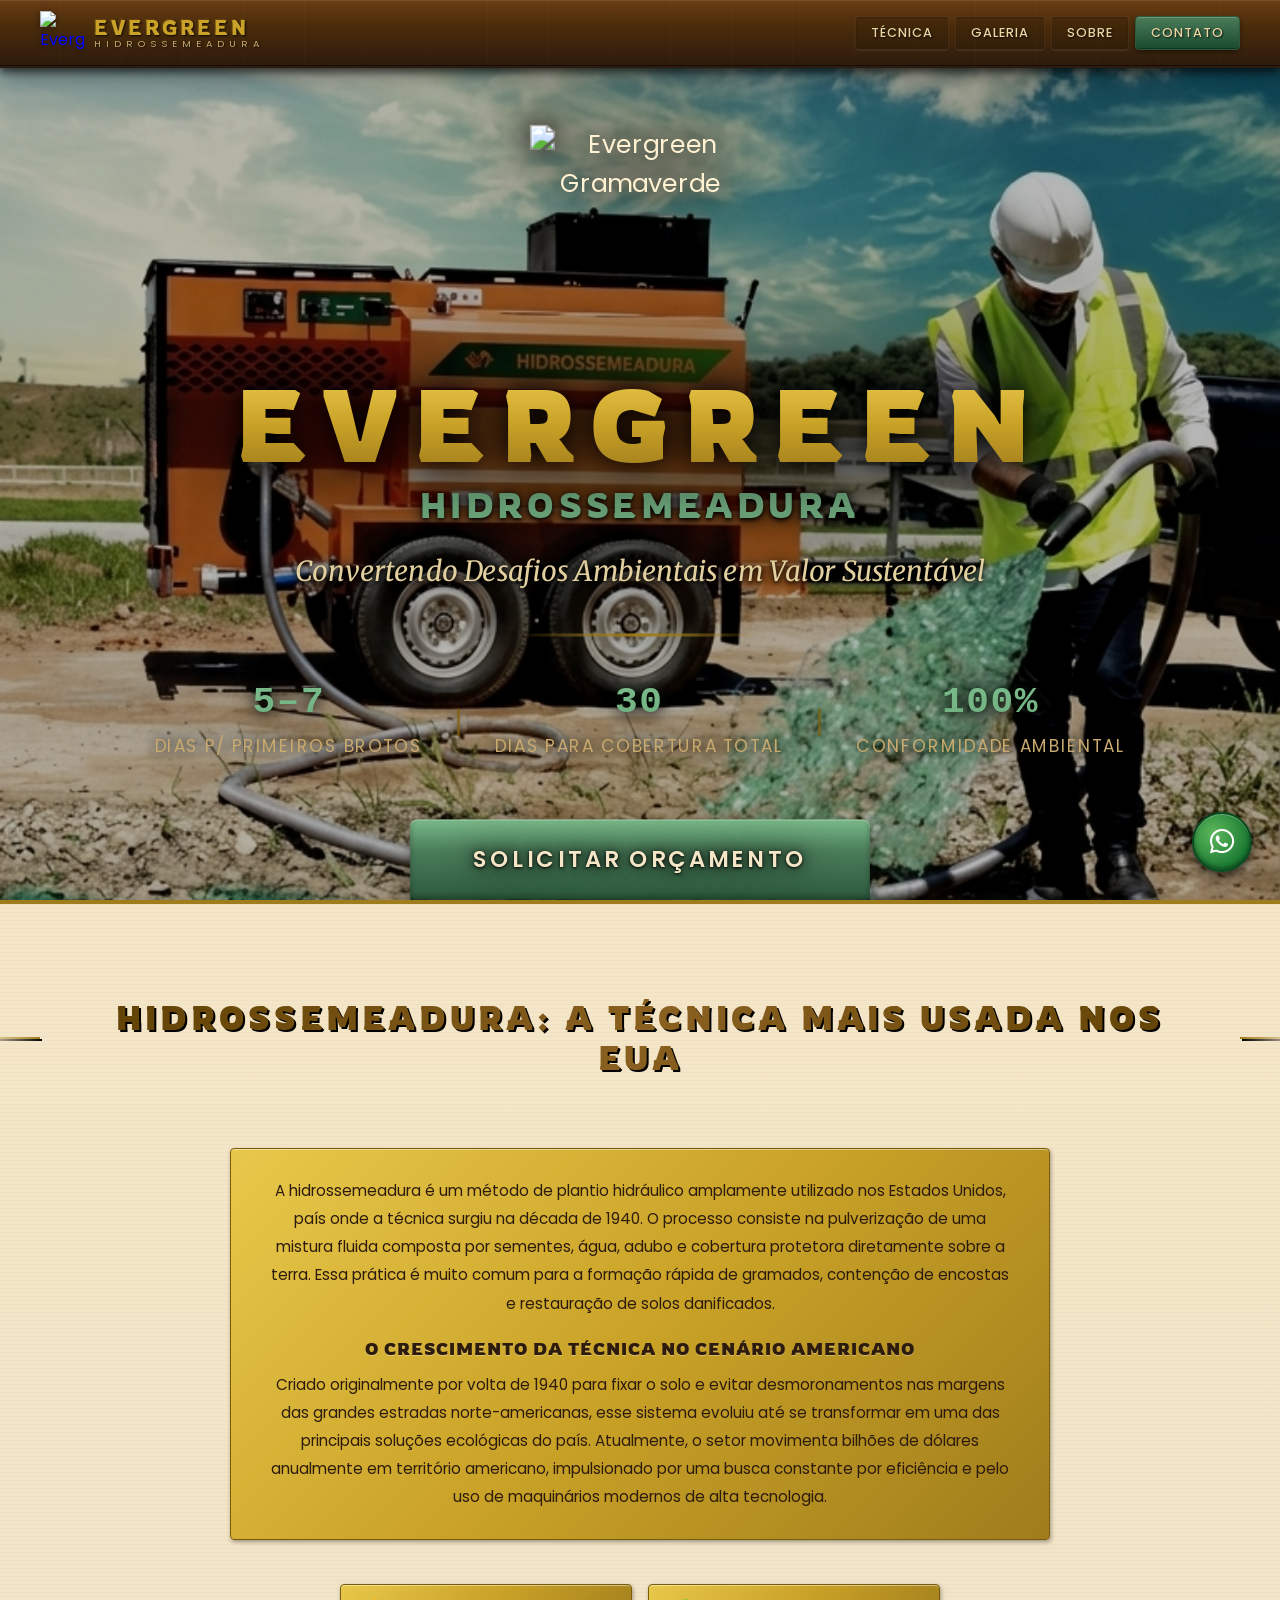
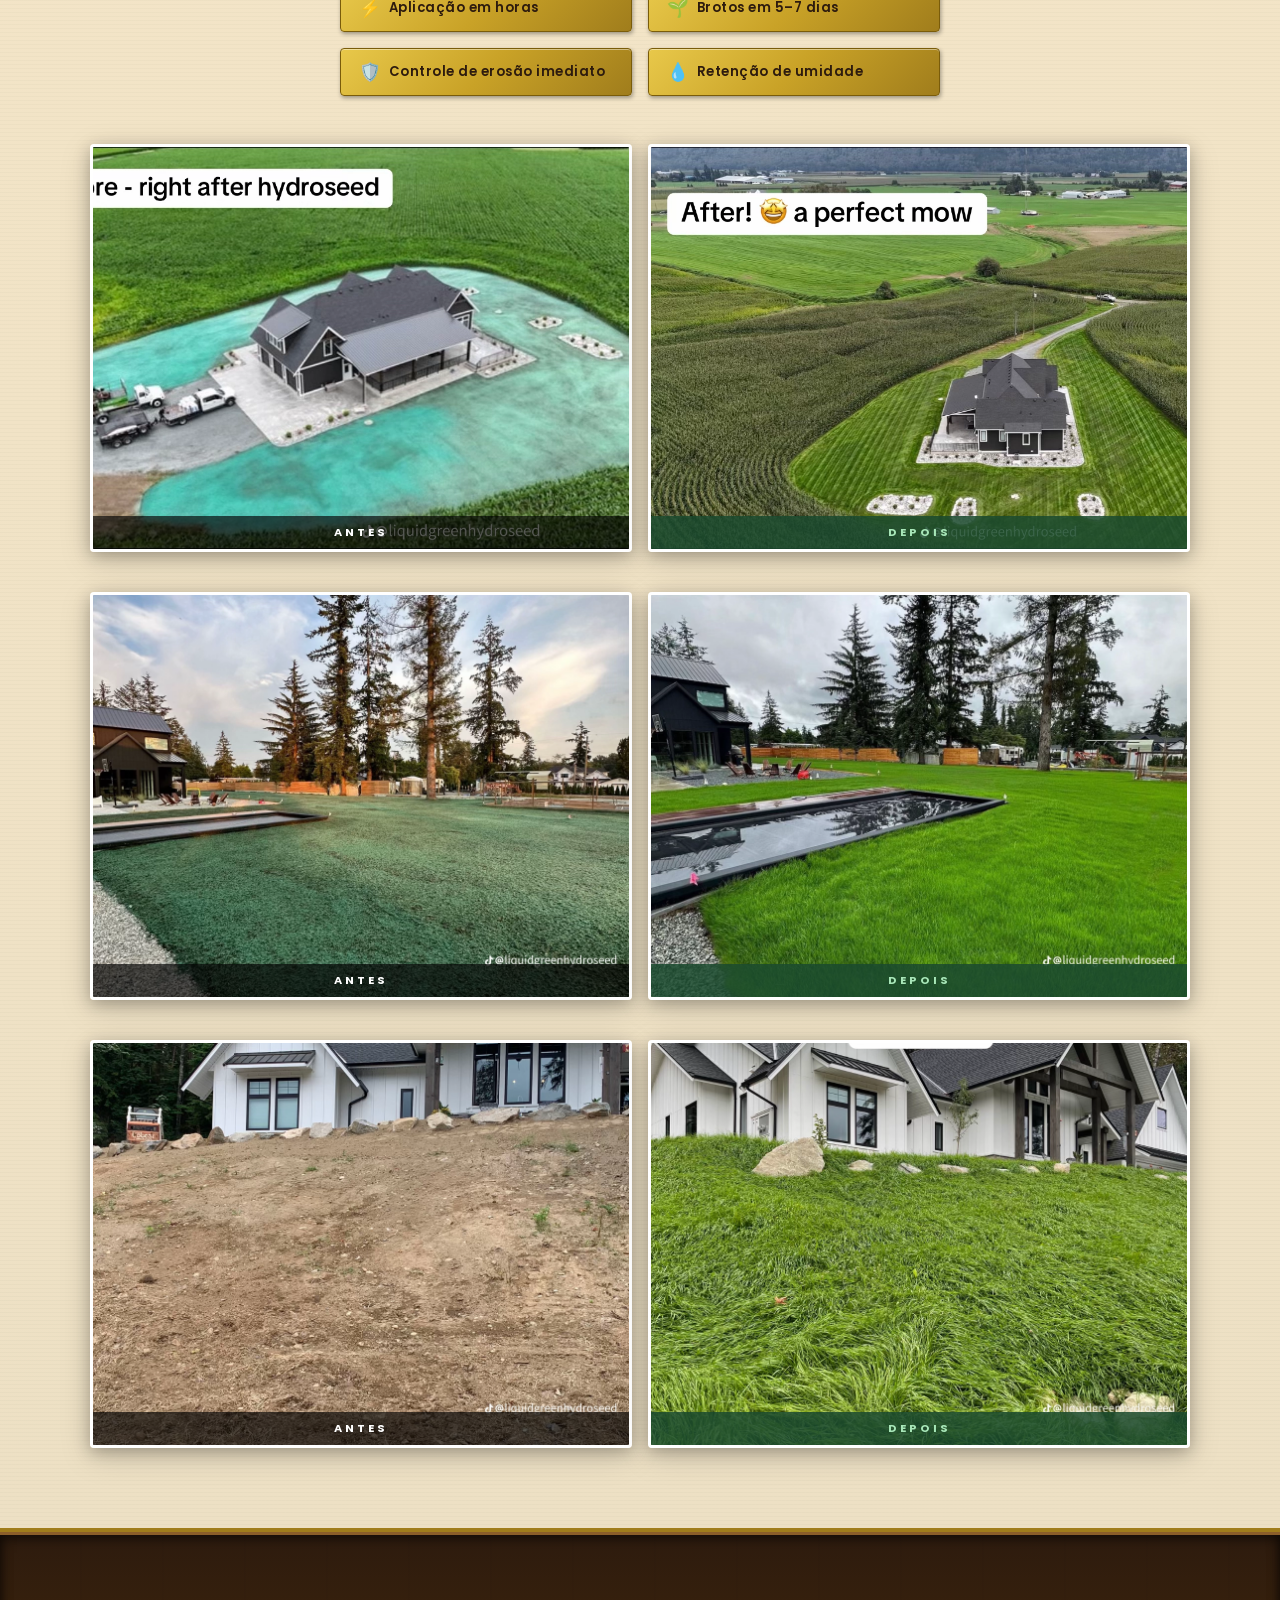
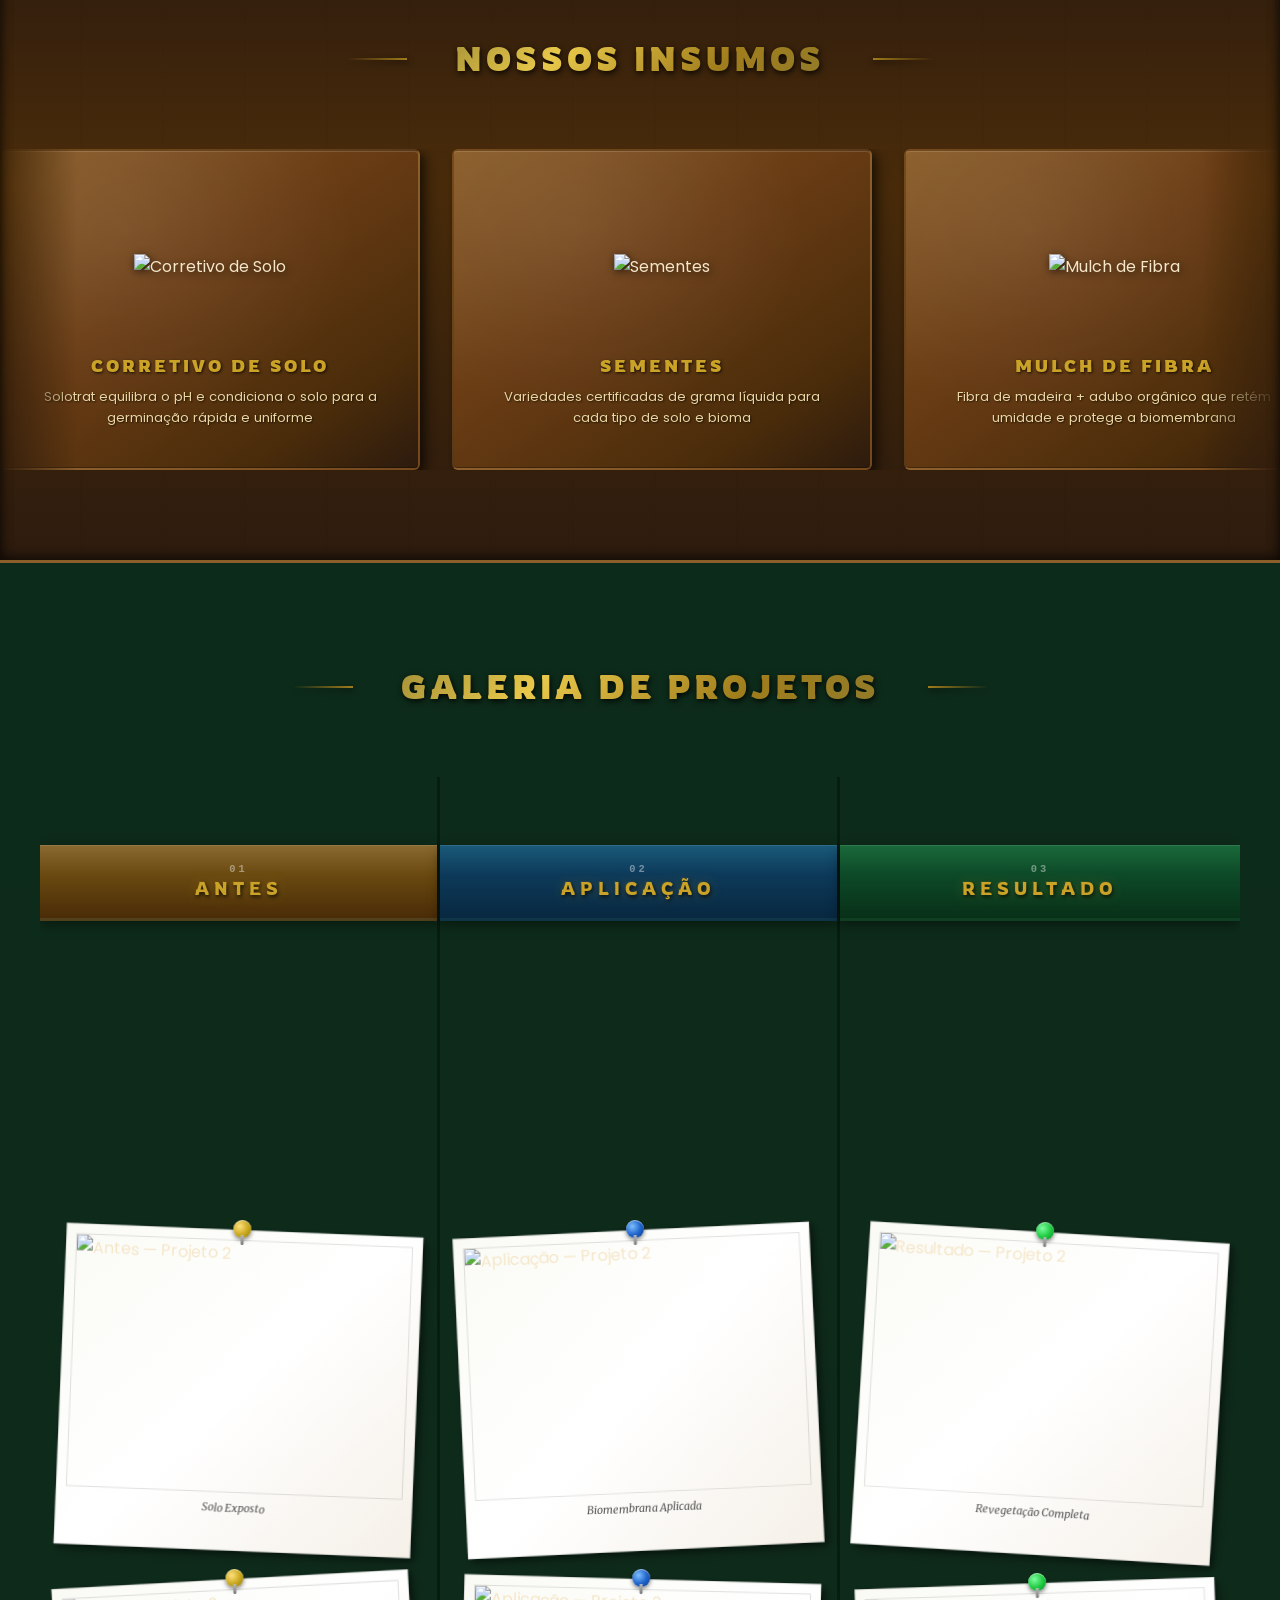
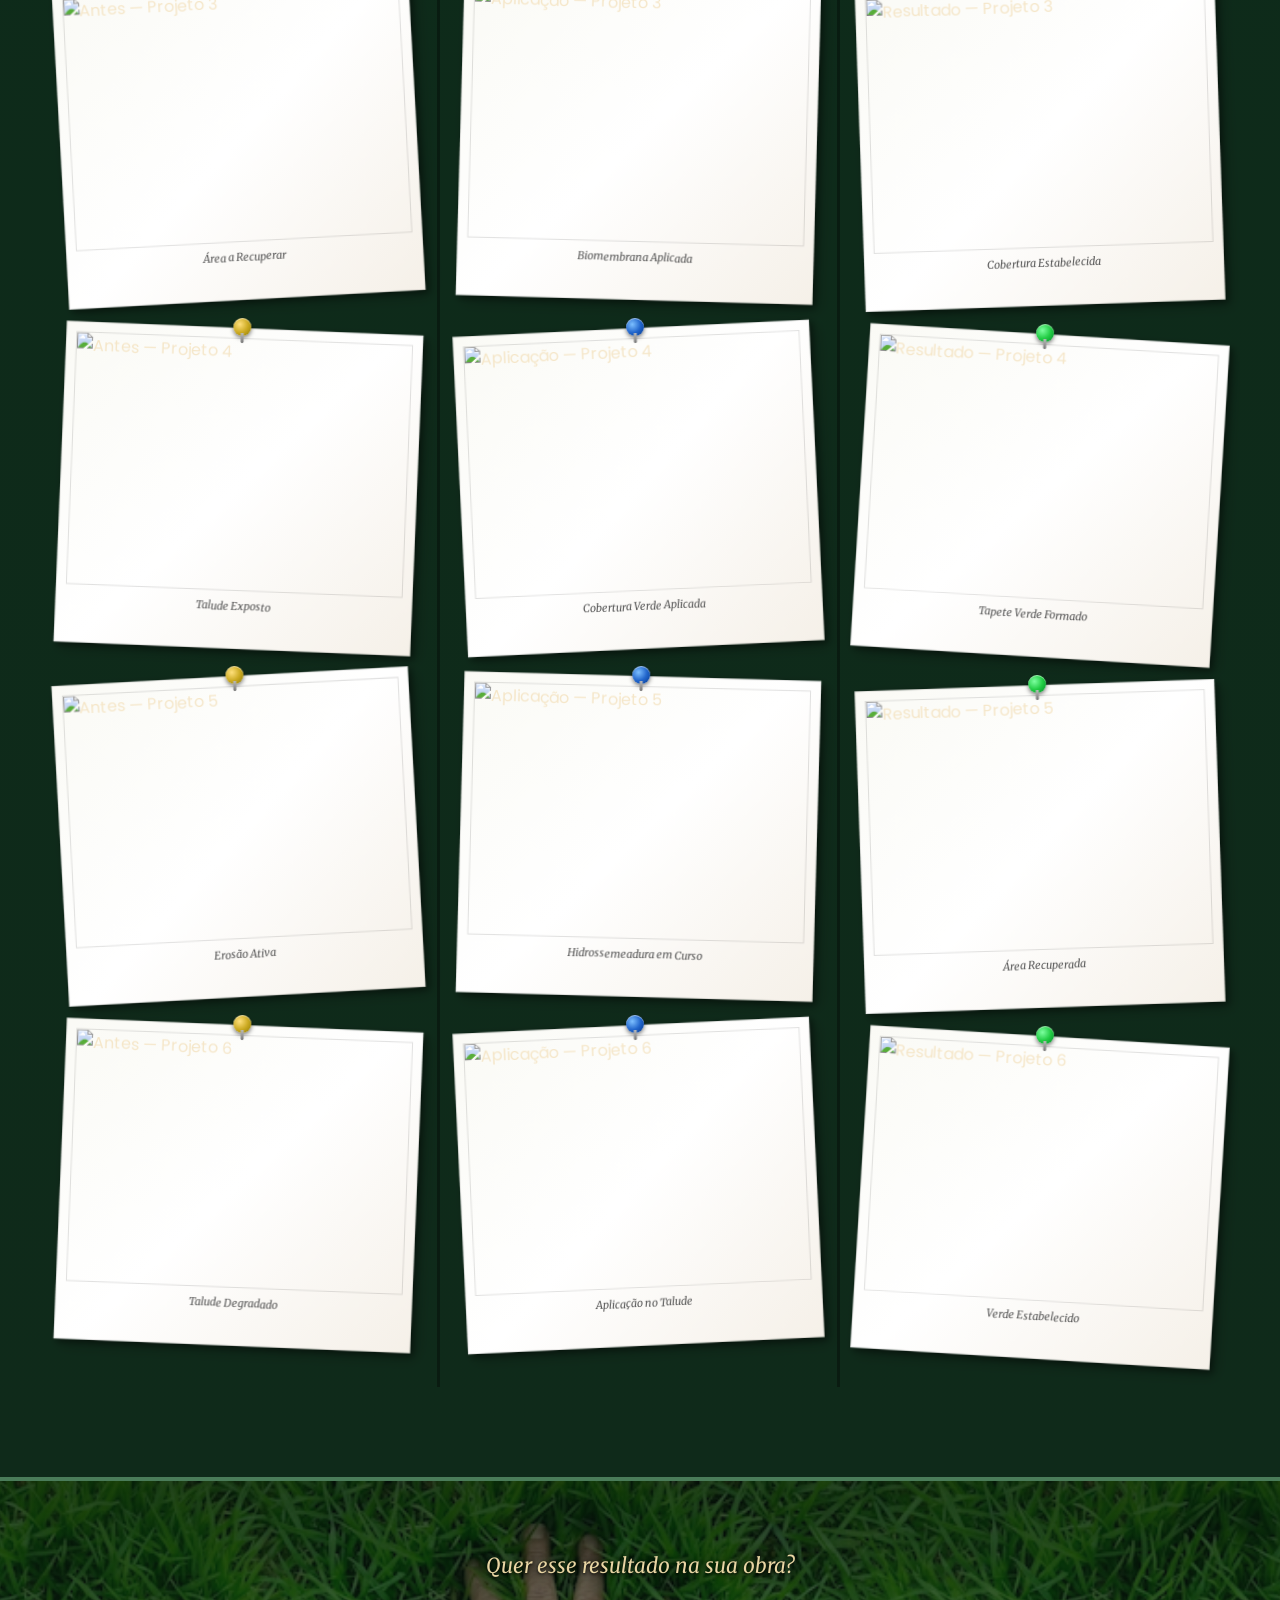
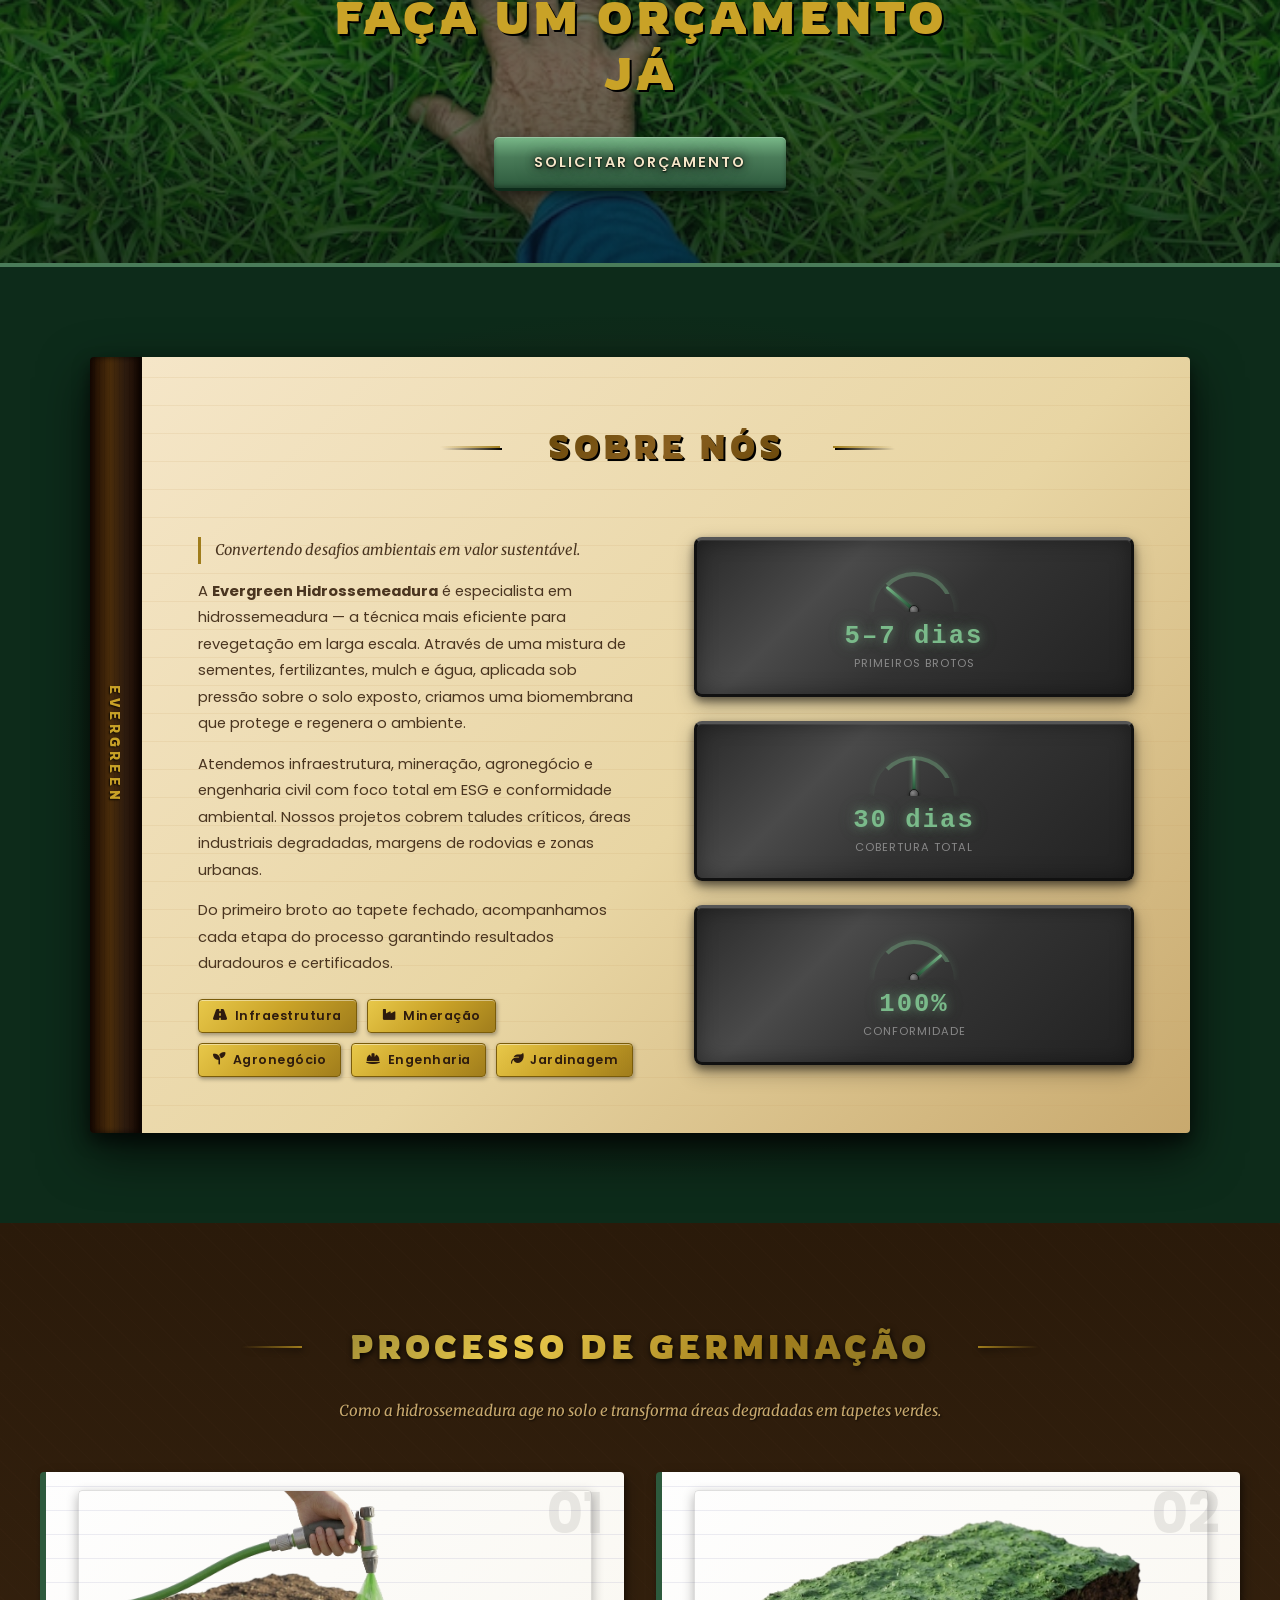
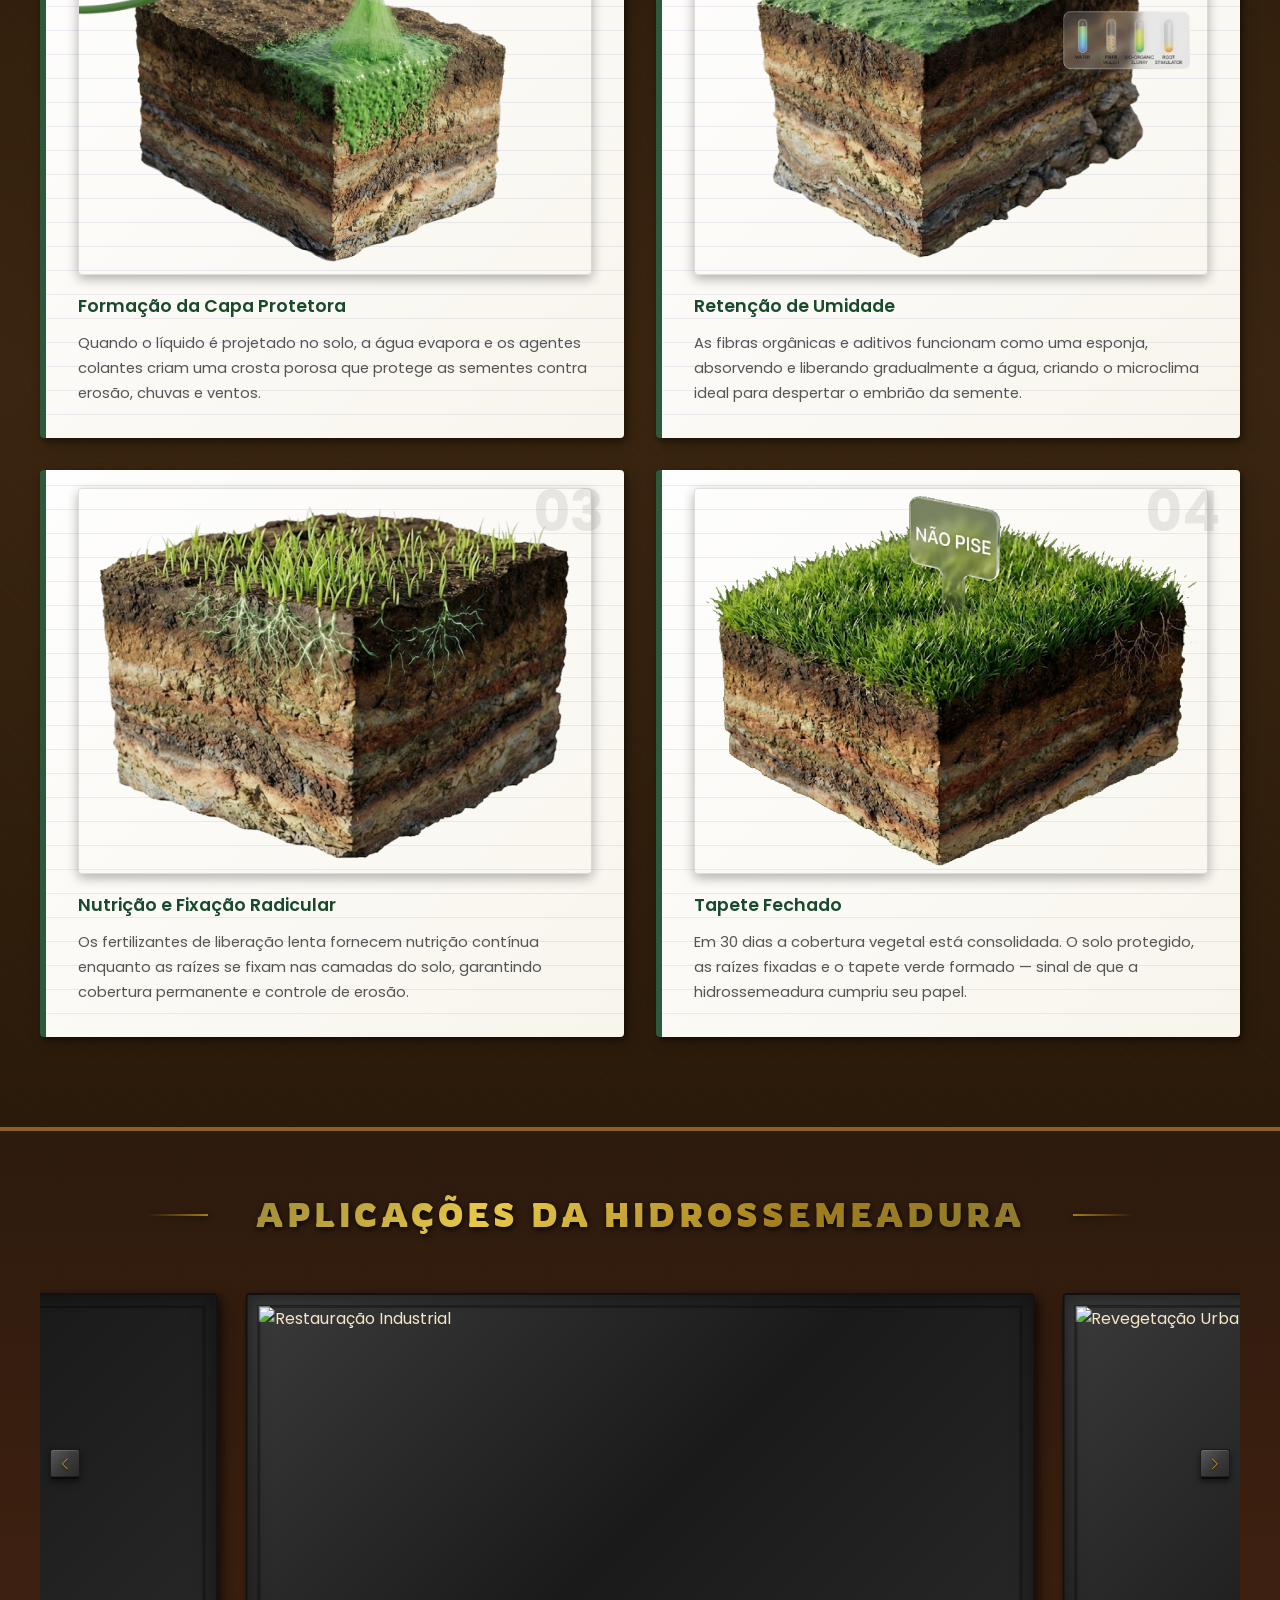
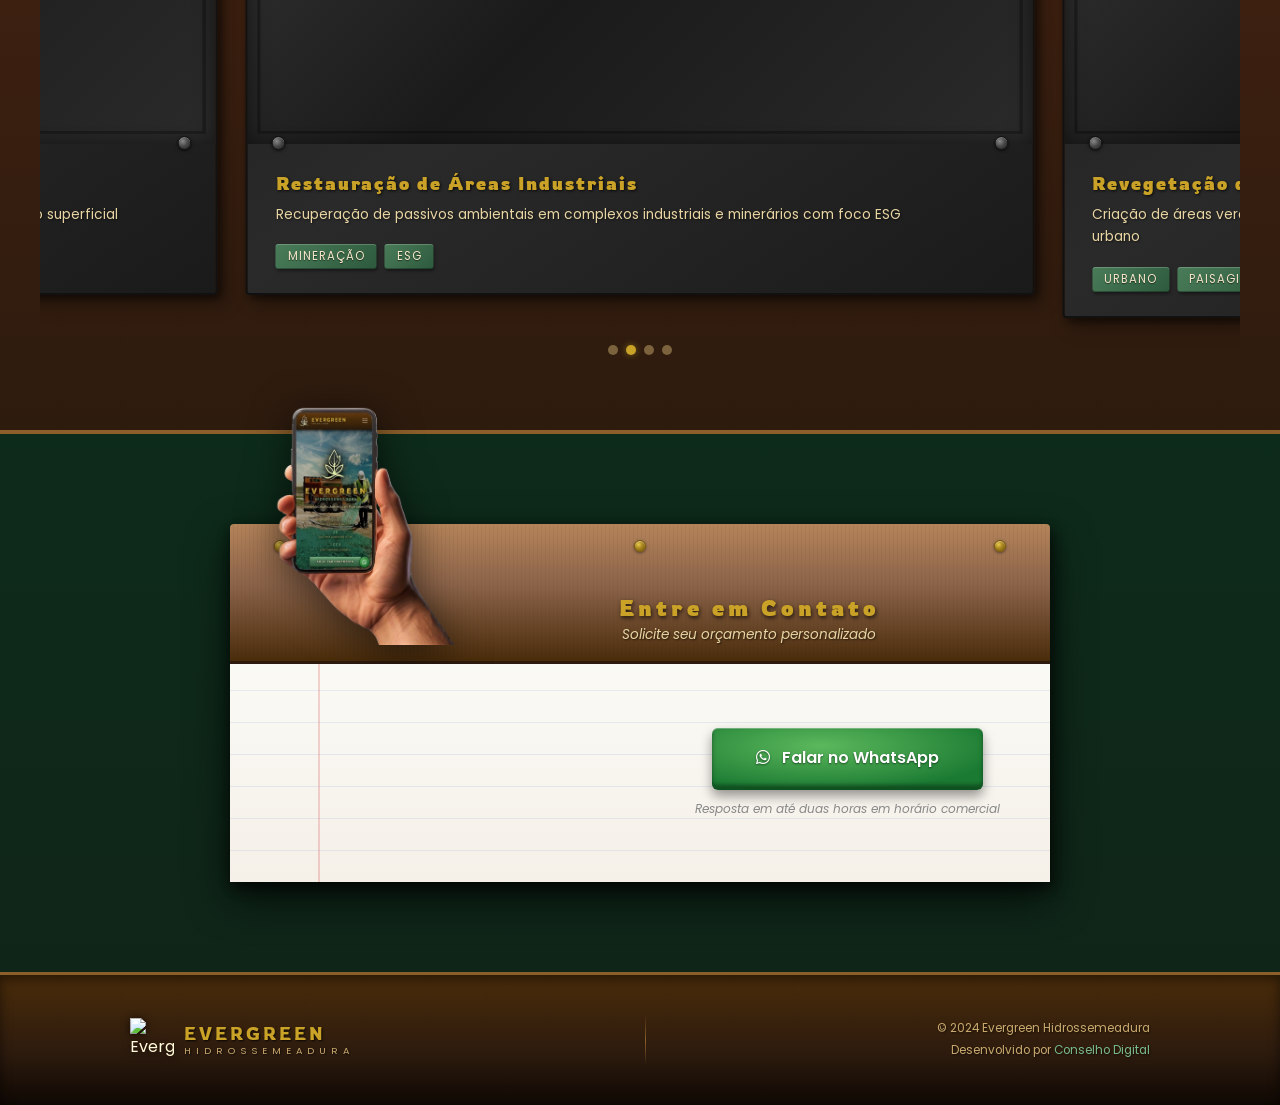
==== index.html @ 3b4d2234 "Improve SEO: H1 keyword, headings, expanded schema and FAQ - Add sr-only keyword phrase to H1 (was j" ====
<!DOCTYPE html>
<html lang="pt-BR">
<head>
  <meta charset="UTF-8">
  <meta name="viewport" content="width=device-width, initial-scale=1.0">
  <title>Hidrossemeadura e Plantio de Grama em Campinas SP | Evergreen Gramaverde</title>
  <meta name="description" content="Empresa especializada em hidrossemeadura, plantio e venda de grama em Campinas-SP. Atendemos obras civis, taludes, mineração e agronegócio. Solicite orçamento!">
  <meta name="robots" content="index, follow">
  <meta name="keywords" content="hidrossemeadura Campinas, plantio de grama Campinas, venda de grama Campinas, instalação de grama SP, gramado Campinas, revegetação talude, controle erosão, Evergreen Gramaverde">
  <meta name="author" content="Evergreen Gramaverde">
  <meta name="geo.region" content="BR-SP">
  <meta name="geo.placename" content="Campinas, São Paulo, Brasil">

  <!-- Open Graph -->
  <meta property="og:type" content="website">
  <meta property="og:locale" content="pt_BR">
  <meta property="og:site_name" content="Evergreen Gramaverde">
  <meta property="og:title" content="Hidrossemeadura e Plantio de Grama em Campinas SP | Evergreen Gramaverde">
  <meta property="og:description" content="Empresa especializada em hidrossemeadura, plantio e venda de grama em Campinas-SP. Atendemos obras civis, taludes, mineração e agronegócio. Solicite orçamento!">
  <meta property="og:image" content="img/contato.jpg">

  <!-- Twitter Card -->
  <meta name="twitter:card" content="summary_large_image">
  <meta name="twitter:title" content="Hidrossemeadura e Plantio de Grama em Campinas SP | Evergreen Gramaverde">
  <meta name="twitter:description" content="Empresa especializada em hidrossemeadura, plantio e venda de grama em Campinas-SP. Atendemos obras civis, taludes, mineração e agronegócio.">
  <meta name="twitter:image" content="img/contato.jpg">

  <!-- Google Fonts -->
  <link rel="preconnect" href="https://fonts.googleapis.com">
  <link rel="preconnect" href="https://fonts.gstatic.com" crossorigin>
  <link href="https://fonts.googleapis.com/css2?family=Poppins:wght@300;400;500;600;700&family=Rowdies:wght@300;400;700&family=Merriweather:ital,wght@0,400;0,700;1,400&display=swap" rel="stylesheet">

  <!-- Swiper -->
  <link rel="stylesheet" href="https://cdn.jsdelivr.net/npm/swiper@10/swiper-bundle.min.css">

  <!-- Font Awesome -->
  <link rel="stylesheet" href="https://cdnjs.cloudflare.com/ajax/libs/font-awesome/6.5.0/css/all.min.css">

  <link rel="icon" href="https://hermespot-evergreen.ukpg18.easypanel.host/wp-content/uploads/2026/05/favicon-1.png">
  <link rel="stylesheet" href="css/style.css">

  <!-- JSON-LD Schema -->
  <script type="application/ld+json">
  {
    "@context": "https://schema.org",
    "@graph": [
      {
        "@type": "WebSite",
        "@id": "https://evergreengrama.com.br/#website",
        "url": "https://evergreengrama.com.br",
        "name": "Evergreen Gramaverde",
        "description": "Hidrossemeadura, plantio e venda de grama em Campinas-SP e região.",
        "inLanguage": "pt-BR",
        "publisher": { "@id": "#evergreen-gramaverde" }
      },
      {
        "@type": ["LocalBusiness", "LandscapingBusiness"],
        "@id": "#evergreen-gramaverde",
        "name": "Evergreen Gramaverde",
        "description": "Empresa especializada em hidrossemeadura, plantio e venda de grama em Campinas-SP e região. Atendemos obras civis, taludes, mineração e agronegócio.",
        "telephone": "+55-19-98945-5715",
        "email": "contato@evergreengrama.com.br",
        "url": "https://evergreengrama.com.br",
        "image": "https://evergreengrama.com.br/img/contato.jpg",
        "logo": "https://evergreengrama.com.br/img/logo.png",
        "address": {
          "@type": "PostalAddress",
          "addressLocality": "Campinas",
          "addressRegion": "SP",
          "addressCountry": "BR"
        },
        "geo": {
          "@type": "GeoCoordinates",
          "latitude": -22.9056,
          "longitude": -47.0608
        },
        "areaServed": [
          { "@type": "City", "name": "Campinas" },
          { "@type": "City", "name": "Jundiaí" },
          { "@type": "City", "name": "Sorocaba" },
          { "@type": "City", "name": "Piracicaba" },
          { "@type": "City", "name": "Ribeirão Preto" },
          { "@type": "City", "name": "Limeira" },
          { "@type": "City", "name": "Americana" },
          { "@type": "City", "name": "Indaiatuba" },
          { "@type": "City", "name": "Valinhos" },
          { "@type": "City", "name": "Vinhedo" },
          { "@type": "State", "name": "São Paulo" }
        ],
        "priceRange": "$$",
        "openingHoursSpecification": [
          {
            "@type": "OpeningHoursSpecification",
            "dayOfWeek": ["Monday","Tuesday","Wednesday","Thursday","Friday"],
            "opens": "08:00",
            "closes": "18:00"
          },
          {
            "@type": "OpeningHoursSpecification",
            "dayOfWeek": "Saturday",
            "opens": "08:00",
            "closes": "12:00"
          }
        ],
        "contactPoint": {
          "@type": "ContactPoint",
          "telephone": "+55-19-98945-5715",
          "contactType": "customer service",
          "availableLanguage": "Portuguese",
          "contactOption": "TollFree"
        },
        "sameAs": [
          "https://wa.me/5519989455715"
        ],
        "hasOfferCatalog": {
          "@type": "OfferCatalog",
          "name": "Serviços de Revegetação e Gramado",
          "itemListElement": [
            { "@type": "Offer", "itemOffered": { "@type": "Service", "name": "Hidrossemeadura", "description": "Aplicação hidráulica de sementes, fertilizante e mulch para revegetação rápida de grandes áreas." } },
            { "@type": "Offer", "itemOffered": { "@type": "Service", "name": "Hidrossemeadura em Taludes", "description": "Estabilização e revegetação de taludes rodoviários, ferroviários e de mineração." } },
            { "@type": "Offer", "itemOffered": { "@type": "Service", "name": "Controle de Erosão", "description": "Proteção do solo contra erosão por chuva e vento com cobertura vegetal uniforme." } },
            { "@type": "Offer", "itemOffered": { "@type": "Service", "name": "Plantio de Grama em Placas", "description": "Instalação de grama em placas para jardins residenciais, comerciais e campos esportivos." } },
            { "@type": "Offer", "itemOffered": { "@type": "Service", "name": "Venda de Grama", "description": "Fornecimento de grama esmeralda, bermuda, batatais e outras espécies." } },
            { "@type": "Offer", "itemOffered": { "@type": "Service", "name": "Revegetação de Áreas Industriais", "description": "Restauração de áreas degradadas por atividades industriais e mineração." } },
            { "@type": "Offer", "itemOffered": { "@type": "Service", "name": "Revegetação de Zonas Urbanas", "description": "Implantação de gramados e áreas verdes em parques, praças e espaços públicos." } }
          ]
        }
      },
      {
        "@type": "FAQPage",
        "mainEntity": [
          {
            "@type": "Question",
            "name": "O que é hidrossemeadura?",
            "acceptedAnswer": {
              "@type": "Answer",
              "text": "Hidrossemeadura é uma técnica de revegetação hidráulica que projeta sobre o solo uma mistura fluida de sementes, água, fertilizante, mulch de fibra e fixador. É ideal para taludes, áreas degradadas e controle de erosão, garantindo cobertura uniforme em terrenos de difícil acesso."
            }
          },
          {
            "@type": "Question",
            "name": "Quanto tempo leva para aparecerem os primeiros brotos após a hidrossemeadura?",
            "acceptedAnswer": {
              "@type": "Answer",
              "text": "Os primeiros brotos aparecem entre 5 e 7 dias após a aplicação. A cobertura completa do solo ocorre em torno de 30 dias, dependendo das condições climáticas, espécie de semente e irrigação."
            }
          },
          {
            "@type": "Question",
            "name": "A hidrossemeadura funciona em taludes e encostas íngremes?",
            "acceptedAnswer": {
              "@type": "Answer",
              "text": "Sim. A hidrossemeadura em taludes é uma das aplicações mais comuns e eficientes da técnica. O fixador presente na mistura adere ao solo inclinado, criando uma camada protetora que previne erosão e deslizamentos enquanto a vegetação se desenvolve."
            }
          },
          {
            "@type": "Question",
            "name": "A hidrossemeadura serve para controle de erosão?",
            "acceptedAnswer": {
              "@type": "Answer",
              "text": "Sim. A cobertura vegetal criada pela hidrossemeadura protege o solo da ação erosiva da chuva e do vento imediatamente após a aplicação, pois o mulch de fibra forma uma capa protetora antes mesmo da germinação das sementes."
            }
          },
          {
            "@type": "Question",
            "name": "Quais tipos de obras podem usar hidrossemeadura?",
            "acceptedAnswer": {
              "@type": "Answer",
              "text": "A hidrossemeadura é indicada para obras civis (rodovias, ferrovias, loteamentos), mineração, áreas industriais, agronegócio, revegetação urbana, jardins de grandes extensões e quaisquer terrenos que necessitem de cobertura vegetal rápida e eficiente."
            }
          },
          {
            "@type": "Question",
            "name": "Quais regiões a Evergreen Gramaverde atende?",
            "acceptedAnswer": {
              "@type": "Answer",
              "text": "Atendemos Campinas e toda a região metropolitana, incluindo Jundiaí, Sorocaba, Piracicaba, Ribeirão Preto, Limeira, Americana, Indaiatuba, Valinhos, Vinhedo e demais municípios do interior de São Paulo."
            }
          },
          {
            "@type": "Question",
            "name": "A Evergreen Gramaverde também vende e instala grama em placas?",
            "acceptedAnswer": {
              "@type": "Answer",
              "text": "Sim! Além da hidrossemeadura, realizamos fornecimento e instalação de grama em placas (esmeralda, bermuda, batatais e outras espécies) para jardins residenciais, comerciais, campos esportivos e condomínios."
            }
          },
          {
            "@type": "Question",
            "name": "Como solicitar um orçamento de hidrossemeadura em Campinas?",
            "acceptedAnswer": {
              "@type": "Answer",
              "text": "Entre em contato pelo WhatsApp (19) 98945-5715 ou pelo formulário do site. Nossa equipe analisa a área, o tipo de solo e as espécies mais adequadas para apresentar uma proposta personalizada sem compromisso."
            }
          }
        ]
      }
    ]
  }
  </script>
</head>
<body>

  <!-- ========== WHATSAPP FLOAT ========== -->
  <a href="https://wa.me/5519989455715" class="whatsapp-float" target="_blank" rel="noopener" aria-label="Contato via WhatsApp">
    <i class="fab fa-whatsapp"></i>
  </a>

  <!-- ========== NAVBAR ========== -->
  <nav class="navbar" role="navigation" aria-label="Menu principal">
    <div class="nav-container">
      <a href="#inicio" class="nav-logo">
        <img src="img/logo.png" alt="Evergreen Gramaverde" class="nav-logo-img">
        <div class="logo-text-wrap">
          <span class="logo-main">EVERGREEN</span>
          <span class="logo-sub">HIDROSSEMEADURA</span>
        </div>
      </a>

      <ul class="nav-menu" role="list">
        <li><a href="#antes-depois" class="nav-link">Técnica</a></li>
        <li><a href="#galeria"      class="nav-link">Galeria</a></li>
        <li><a href="#sobre"        class="nav-link">Sobre</a></li>
        <li><a href="#contato"      class="nav-link nav-cta">Contato</a></li>
      </ul>

      <button class="nav-burger" aria-label="Abrir menu" aria-expanded="false">
        <span></span><span></span><span></span>
      </button>
    </div>
  </nav>

  <!-- ========== HERO ========== -->
  <section class="hero" id="inicio">

    <!-- Fundo -->
    <div class="hero-img-bg"></div>

    <div class="hero-content">
      <img
        src="img/logo.png"
        alt="Evergreen Gramaverde"
        class="hero-logo-img">
      <h1 class="hero-title">EVERGREEN<span class="sr-only"> – Hidrossemeadura e Plantio de Grama em Campinas SP</span></h1>
      <p class="hero-subtitle">HIDROSSEMEADURA</p>
      <p class="hero-tagline">Convertendo Desafios Ambientais em Valor Sustentável</p>
      <div class="hero-divider"></div>
      <div class="hero-stats-row">
        <div class="hero-stat">
          <span class="hero-stat-value">5–7</span>
          <span class="hero-stat-label">dias p/ primeiros brotos</span>
        </div>
        <div class="hero-stat-sep">|</div>
        <div class="hero-stat">
          <span class="hero-stat-value">30</span>
          <span class="hero-stat-label">dias para cobertura total</span>
        </div>
        <div class="hero-stat-sep">|</div>
        <div class="hero-stat">
          <span class="hero-stat-value">100%</span>
          <span class="hero-stat-label">conformidade ambiental</span>
        </div>
      </div>
      <a href="#contato" class="btn-primary">Solicitar Orçamento</a>
    </div>

  </section>

  <!-- ========== ANTES & DEPOIS ========== -->
  <section class="before-after-section" id="antes-depois">
    <div class="section-plaque light">
      <h2>Hidrossemeadura: A Técnica Mais Usada nos EUA</h2>
    </div>
    <div class="ba-intro-text">
      <p>A hidrossemeadura é um método de plantio hidráulico amplamente utilizado nos Estados Unidos, país onde a técnica surgiu na década de 1940. O processo consiste na pulverização de uma mistura fluida composta por sementes, água, adubo e cobertura protetora diretamente sobre a terra. Essa prática é muito comum para a formação rápida de gramados, contenção de encostas e restauração de solos danificados.</p>
      <h3>O Crescimento da Técnica no Cenário Americano</h3>
      <p>Criado originalmente por volta de 1940 para fixar o solo e evitar desmoronamentos nas margens das grandes estradas norte-americanas, esse sistema evoluiu até se transformar em uma das principais soluções ecológicas do país. Atualmente, o setor movimenta bilhões de dólares anualmente em território americano, impulsionado por uma busca constante por eficiência e pelo uso de maquinários modernos de alta tecnologia.</p>
    </div>

    <div class="ba-features">
      <div class="ba-feature"><span class="ba-icon">⚡</span><span>Aplicação em horas</span></div>
      <div class="ba-feature"><span class="ba-icon">🌱</span><span>Brotos em 5–7 dias</span></div>
      <div class="ba-feature"><span class="ba-icon">🛡️</span><span>Controle de erosão imediato</span></div>
      <div class="ba-feature"><span class="ba-icon">💧</span><span>Retenção de umidade</span></div>
    </div>

    <div class="ba-grid">

      <div class="ba-pair">
        <div class="ba-card">
          <img src="img/before-hydroseed.webp" alt="Antes da hidrossemeadura — solo exposto" loading="lazy">
          <div class="ba-label ba-label--before">ANTES</div>
        </div>
        <div class="ba-card">
          <img src="img/after-hydroseed.webp" alt="Depois da hidrossemeadura — tapete verde" loading="lazy">
          <div class="ba-label ba-label--after">DEPOIS</div>
        </div>
      </div>

      <div class="ba-pair">
        <div class="ba-card">
          <img src="img/before-hydroseed-2.webp" alt="Antes — área recém hidrossemeada" loading="lazy">
          <div class="ba-label ba-label--before">ANTES</div>
        </div>
        <div class="ba-card">
          <img src="img/after-hydroseed-2.webp" alt="Depois — gramado estabelecido" loading="lazy">
          <div class="ba-label ba-label--after">DEPOIS</div>
        </div>
      </div>

      <div class="ba-pair">
        <div class="ba-card">
          <img src="img/before-hydroseed-3.webp" alt="Antes — talude exposto" loading="lazy">
          <div class="ba-label ba-label--before">ANTES</div>
        </div>
        <div class="ba-card">
          <img src="img/after-hydroseed-3.webp" alt="Depois — controle de erosão com raízes profundas" loading="lazy">
          <div class="ba-label ba-label--after">DEPOIS</div>
        </div>
      </div>

    </div>
  </section>

  <!-- ========== PARCEIROS ========== -->
  <section class="partners-section" id="parceiros">
    <div class="wood-panel-inner">
      <div class="section-plaque">
        <h2>Nossos Insumos</h2>
      </div>

      <!-- ticker: conteúdo duplicado para loop contínuo sem pausa -->
      <div class="partners-ticker-wrap">
        <div class="partners-ticker">

          <div class="partner-card">
            <div class="partner-img-wrap"><img src="img/fertilizantes.png" alt="Corretivo de Solo" loading="lazy"></div>
            <h3>Corretivo de Solo</h3>
            <p>Solotrat equilibra o pH e condiciona o solo para a germinação rápida e uniforme</p>
          </div>

          <div class="partner-card">
            <div class="partner-img-wrap"><img src="img/sementes.png" alt="Sementes" loading="lazy"></div>
            <h3>Sementes</h3>
            <p>Variedades certificadas de grama líquida para cada tipo de solo e bioma</p>
          </div>

          <div class="partner-card">
            <div class="partner-img-wrap"><img src="img/mulches.png" alt="Mulch de Fibra" loading="lazy"></div>
            <h3>Mulch de Fibra</h3>
            <p>Fibra de madeira + adubo orgânico que retém umidade e protege a biomembrana</p>
          </div>

          <div class="partner-card">
            <div class="partner-img-wrap"><img src="img/fixadores.png" alt="Fixador" loading="lazy"></div>
            <h3>Fixador</h3>
            <p>Liga os componentes ao solo com resistência ao escoamento por chuvas e ventos</p>
          </div>

          <div class="partner-card">
            <div class="partner-img-wrap"><img src="img/fibra-de-madeira.png" alt="Adubo Orgânico" loading="lazy"></div>
            <h3>Adubo Orgânico</h3>
            <p>Nutrição natural de liberação lenta que sustenta o crescimento por semanas</p>
          </div>

          <!-- duplicatas para loop seamless -->
          <div class="partner-card" aria-hidden="true">
            <div class="partner-img-wrap"><img src="img/fertilizantes.png" alt="" loading="lazy"></div>
            <h3>Corretivo de Solo</h3>
            <p>Solotrat equilibra o pH e condiciona o solo para a germinação rápida e uniforme</p>
          </div>

          <div class="partner-card" aria-hidden="true">
            <div class="partner-img-wrap"><img src="img/sementes.png" alt="" loading="lazy"></div>
            <h3>Sementes</h3>
            <p>Variedades certificadas de grama líquida para cada tipo de solo e bioma</p>
          </div>

          <div class="partner-card" aria-hidden="true">
            <div class="partner-img-wrap"><img src="img/mulches.png" alt="" loading="lazy"></div>
            <h3>Mulch de Fibra</h3>
            <p>Fibra de madeira + adubo orgânico que retém umidade e protege a biomembrana</p>
          </div>

          <div class="partner-card" aria-hidden="true">
            <div class="partner-img-wrap"><img src="img/fixadores.png" alt="" loading="lazy"></div>
            <h3>Fixador</h3>
            <p>Liga os componentes ao solo com resistência ao escoamento por chuvas e ventos</p>
          </div>

          <div class="partner-card" aria-hidden="true">
            <div class="partner-img-wrap"><img src="img/fibra-de-madeira.png" alt="" loading="lazy"></div>
            <h3>Adubo Orgânico</h3>
            <p>Nutrição natural de liberação lenta que sustenta o crescimento por semanas</p>
          </div>

        </div>
      </div>
    </div>
  </section>

  <!-- ========== GALERIA ========== -->
  <section class="gallery-section" id="galeria">
    <div class="section-plaque">
      <h2>Galeria de Projetos</h2>
    </div>

    <div class="gallery-swipe-hint" aria-hidden="true">
      <span class="swipe-hint-icon">☞</span> Deslize para ver mais
    </div>

    <div class="gallery-scroll-wrap">
    <div class="gallery-corkboard">

      <!-- ── FASE 1: ANTES ── -->
      <div class="gallery-phase">
        <div class="phase-label phase-label--before">
          <span class="phase-num">01</span>
          <span class="phase-title">Antes</span>
        </div>
        <div class="phase-col">

          <div class="gallery-item">
            <div class="pushpin pin-yellow"></div>
            <div class="photo-frame">
              <img src="img/galeria-antes1.jpg" alt="Antes — Projeto 1" loading="lazy">
              <div class="photo-label">Área a Recuperar</div>
            </div>
          </div>

          <div class="gallery-item">
            <div class="pushpin pin-yellow"></div>
            <div class="photo-frame">
              <img src="img/galeria-antes2.jpg" alt="Antes — Projeto 2" loading="lazy">
              <div class="photo-label">Solo Exposto</div>
            </div>
          </div>

          <div class="gallery-item">
            <div class="pushpin pin-yellow"></div>
            <div class="photo-frame">
              <img src="img/galeria-antes3.jpg" alt="Antes — Projeto 3" loading="lazy">
              <div class="photo-label">Área a Recuperar</div>
            </div>
          </div>

          <div class="gallery-item">
            <div class="pushpin pin-yellow"></div>
            <div class="photo-frame">
              <img src="img/galeria-antes4.jpg" alt="Antes — Projeto 4" loading="lazy">
              <div class="photo-label">Talude Exposto</div>
            </div>
          </div>

          <div class="gallery-item">
            <div class="pushpin pin-yellow"></div>
            <div class="photo-frame">
              <img src="img/galeria-antes5.jpg" alt="Antes — Projeto 5" loading="lazy">
              <div class="photo-label">Erosão Ativa</div>
            </div>
          </div>

          <div class="gallery-item">
            <div class="pushpin pin-yellow"></div>
            <div class="photo-frame">
              <img src="img/galeria-antes6.jpg" alt="Antes — Projeto 6" loading="lazy">
              <div class="photo-label">Talude Degradado</div>
            </div>
          </div>

        </div>
      </div>


      <!-- ── FASE 2: APLICAÇÃO ── -->
      <div class="gallery-phase">
        <div class="phase-label phase-label--during">
          <span class="phase-num">02</span>
          <span class="phase-title">Aplicação</span>
        </div>
        <div class="phase-col">

          <div class="gallery-item">
            <div class="pushpin pin-blue"></div>
            <div class="photo-frame">
              <img src="img/galeria-durante1.jpg" alt="Aplicação — Projeto 1" loading="lazy">
              <div class="photo-label">Hidrossemeadura em Curso</div>
            </div>
          </div>

          <div class="gallery-item">
            <div class="pushpin pin-blue"></div>
            <div class="photo-frame">
              <img src="img/galeria-durante2.jpg" alt="Aplicação — Projeto 2" loading="lazy">
              <div class="photo-label">Biomembrana Aplicada</div>
            </div>
          </div>

          <div class="gallery-item">
            <div class="pushpin pin-blue"></div>
            <div class="photo-frame">
              <img src="img/galeria-durante3.jpg" alt="Aplicação — Projeto 3" loading="lazy">
              <div class="photo-label">Biomembrana Aplicada</div>
            </div>
          </div>

          <div class="gallery-item">
            <div class="pushpin pin-blue"></div>
            <div class="photo-frame">
              <img src="img/galeria-durante4.jpg" alt="Aplicação — Projeto 4" loading="lazy">
              <div class="photo-label">Cobertura Verde Aplicada</div>
            </div>
          </div>

          <div class="gallery-item">
            <div class="pushpin pin-blue"></div>
            <div class="photo-frame">
              <img src="img/galeria-durante5.jpg" alt="Aplicação — Projeto 5" loading="lazy">
              <div class="photo-label">Hidrossemeadura em Curso</div>
            </div>
          </div>

          <div class="gallery-item">
            <div class="pushpin pin-blue"></div>
            <div class="photo-frame">
              <img src="img/galeria-durante6.jpg" alt="Aplicação — Projeto 6" loading="lazy">
              <div class="photo-label">Aplicação no Talude</div>
            </div>
          </div>

        </div>
      </div>


      <!-- ── FASE 3: RESULTADO ── -->
      <div class="gallery-phase">
        <div class="phase-label phase-label--after">
          <span class="phase-num">03</span>
          <span class="phase-title">Resultado</span>
        </div>
        <div class="phase-col">

          <div class="gallery-item">
            <div class="pushpin pin-green"></div>
            <div class="photo-frame">
              <img src="img/galeria-depois1.jpg" alt="Resultado — Projeto 1" loading="lazy">
              <div class="photo-label">Tapete Verde Formado</div>
            </div>
          </div>

          <div class="gallery-item">
            <div class="pushpin pin-green"></div>
            <div class="photo-frame">
              <img src="img/galeria-depois2.jpg" alt="Resultado — Projeto 2" loading="lazy">
              <div class="photo-label">Revegetação Completa</div>
            </div>
          </div>

          <div class="gallery-item">
            <div class="pushpin pin-green"></div>
            <div class="photo-frame">
              <img src="img/galeria-depois3.jpg" alt="Resultado — Projeto 3" loading="lazy">
              <div class="photo-label">Cobertura Estabelecida</div>
            </div>
          </div>

          <div class="gallery-item">
            <div class="pushpin pin-green"></div>
            <div class="photo-frame">
              <img src="img/galeria-depois4.jpg" alt="Resultado — Projeto 4" loading="lazy">
              <div class="photo-label">Tapete Verde Formado</div>
            </div>
          </div>

          <div class="gallery-item">
            <div class="pushpin pin-green"></div>
            <div class="photo-frame">
              <img src="img/galeria-depois5.jpg" alt="Resultado — Projeto 5" loading="lazy">
              <div class="photo-label">Área Recuperada</div>
            </div>
          </div>

          <div class="gallery-item">
            <div class="pushpin pin-green"></div>
            <div class="photo-frame">
              <img src="img/galeria-depois6.jpg" alt="Resultado — Projeto 6" loading="lazy">
              <div class="photo-label">Verde Estabelecido</div>
            </div>
          </div>

        </div>
      </div>

    </div><!-- /gallery-corkboard -->
    </div><!-- /gallery-scroll-wrap -->
  </section>

  <!-- ========== CTA ========== -->
  <section class="cta-section">
    <div class="cta-inner">
      <p class="cta-question">Quer esse resultado na sua obra?</p>
      <h2 class="cta-headline">Faça um orçamento já</h2>
      <a href="#contato" class="btn-primary">Solicitar Orçamento</a>
    </div>
  </section>

  <!-- ========== SOBRE ========== -->
  <section class="about-section" id="sobre">
    <div class="leather-book">
      <div class="book-spine"><span>EVERGREEN</span></div>
      <div class="book-page">
        <div class="section-plaque light">
          <h2>Sobre Nós</h2>
        </div>
        <div class="about-content">
          <div class="about-text">
            <p class="lead-text">
              Convertendo desafios ambientais em valor sustentável.
            </p>
            <p>
              A <strong>Evergreen Hidrossemeadura</strong> é especialista em hidrossemeadura — a técnica mais eficiente para revegetação em larga escala. Através de uma mistura de sementes, fertilizantes, mulch e água, aplicada sob pressão sobre o solo exposto, criamos uma biomembrana que protege e regenera o ambiente.
            </p>
            <p>
              Atendemos infraestrutura, mineração, agronegócio e engenharia civil com foco total em ESG e conformidade ambiental. Nossos projetos cobrem taludes críticos, áreas industriais degradadas, margens de rodovias e zonas urbanas.
            </p>
            <p>
              Do primeiro broto ao tapete fechado, acompanhamos cada etapa do processo garantindo resultados duradouros e certificados.
            </p>

            <div class="about-sectors">
              <div class="sector-tag"><i class="fas fa-road"></i> Infraestrutura</div>
              <div class="sector-tag"><i class="fas fa-industry"></i> Mineração</div>
              <div class="sector-tag"><i class="fas fa-seedling"></i> Agronegócio</div>
              <div class="sector-tag"><i class="fas fa-hard-hat"></i> Engenharia</div>
              <div class="sector-tag"><i class="fas fa-leaf"></i> Jardinagem</div>
            </div>
          </div>

          <div class="about-instruments">
            <div class="gauge-instrument">
              <div class="gauge-body">
                <div class="gauge-dial">
                  <div class="gauge-arc"></div>
                  <div class="gauge-needle" style="--rot: -50deg"></div>
                  <div class="gauge-center"></div>
                </div>
                <div class="gauge-readout">5–7 dias</div>
                <div class="gauge-label">Primeiros Brotos</div>
              </div>
            </div>

            <div class="gauge-instrument">
              <div class="gauge-body">
                <div class="gauge-dial">
                  <div class="gauge-arc"></div>
                  <div class="gauge-needle" style="--rot: 0deg"></div>
                  <div class="gauge-center"></div>
                </div>
                <div class="gauge-readout">30 dias</div>
                <div class="gauge-label">Cobertura Total</div>
              </div>
            </div>

            <div class="gauge-instrument">
              <div class="gauge-body">
                <div class="gauge-dial">
                  <div class="gauge-arc"></div>
                  <div class="gauge-needle" style="--rot: 50deg"></div>
                  <div class="gauge-center"></div>
                </div>
                <div class="gauge-readout">100%</div>
                <div class="gauge-label">Conformidade</div>
              </div>
            </div>
          </div>
        </div>
      </div>
    </div>
  </section>

  <!-- ========== FASES ========== -->
  <section class="after-section" id="aplicacao">
    <div class="section-plaque">
      <h2>Processo de Germinação</h2>
    </div>
    <p class="section-subtitle">Como a hidrossemeadura age no solo e transforma áreas degradadas em tapetes verdes.</p>

    <div class="board-frame-inner">

        <div class="index-card index-card--img">
          <div class="card-number">01</div>
          <img src="img/fases-aplicacao.png" alt="Aplicação de Hidrossemeadura" loading="lazy" class="card-photo">
          <div class="card-body">
            <h3>Formação da Capa Protetora</h3>
            <p>Quando o líquido é projetado no solo, a água evapora e os agentes colantes criam uma crosta porosa que protege as sementes contra erosão, chuvas e ventos.</p>
          </div>
        </div>

        <div class="index-card index-card--img">
          <div class="card-number">02</div>
          <img src="img/fases-aplicado.png" alt="Retenção de Umidade" loading="lazy" class="card-photo">
          <div class="card-body">
            <h3>Retenção de Umidade</h3>
            <p>As fibras orgânicas e aditivos funcionam como uma esponja, absorvendo e liberando gradualmente a água, criando o microclima ideal para despertar o embrião da semente.</p>
          </div>
        </div>

        <div class="index-card index-card--img">
          <div class="card-number">03</div>
          <img src="img/solo-fases.png" alt="Camadas do Solo" loading="lazy" class="card-photo">
          <div class="card-body">
            <h3>Nutrição e Fixação Radicular</h3>
            <p>Os fertilizantes de liberação lenta fornecem nutrição contínua enquanto as raízes se fixam nas camadas do solo, garantindo cobertura permanente e controle de erosão.</p>
          </div>
        </div>

        <div class="index-card index-card--img">
          <div class="card-number">04</div>
          <img src="img/nao-pise.png" alt="Tapete Fechado" loading="lazy" class="card-photo">
          <div class="card-body">
            <h3>Tapete Fechado</h3>
            <p>Em 30 dias a cobertura vegetal está consolidada. O solo protegido, as raízes fixadas e o tapete verde formado — sinal de que a hidrossemeadura cumpriu seu papel.</p>
          </div>
        </div>

    </div>
  </section>


  <!-- ========== PORTFÓLIO ========== -->
  <section class="portfolio-section" id="portfolio">
    <div class="section-plaque">
      <h2>Aplicações da Hidrossemeadura</h2>
    </div>

    <div class="swiper portfolio-swiper">
      <div class="swiper-wrapper">

        <div class="swiper-slide">
          <div class="portfolio-card">
            <div class="portfolio-frame">
              <img src="img/portfolio-taludes.png" alt="Hidrossemeadura de Taludes" loading="lazy">
              <div class="portfolio-frame-border"></div>
            </div>
            <div class="portfolio-placard">
              <div class="placard-rivet left"></div>
              <div class="placard-rivet right"></div>
              <h3>Hidrossemeadura de Taludes</h3>
              <p>Estabilização de encostas com cobertura vegetal permanente e controle de erosão superficial</p>
              <div class="portfolio-tags">
                <span class="tag">Infraestrutura</span>
                <span class="tag">Estabilização</span>
              </div>
            </div>
          </div>
        </div>

        <div class="swiper-slide">
          <div class="portfolio-card">
            <div class="portfolio-frame">
              <img src="img/portfolio-industrial.png" alt="Restauração Industrial" loading="lazy">
              <div class="portfolio-frame-border"></div>
            </div>
            <div class="portfolio-placard">
              <div class="placard-rivet left"></div>
              <div class="placard-rivet right"></div>
              <h3>Restauração de Áreas Industriais</h3>
              <p>Recuperação de passivos ambientais em complexos industriais e minerários com foco ESG</p>
              <div class="portfolio-tags">
                <span class="tag">Mineração</span>
                <span class="tag">ESG</span>
              </div>
            </div>
          </div>
        </div>

        <div class="swiper-slide">
          <div class="portfolio-card">
            <div class="portfolio-frame">
              <img src="img/portfolio-urbanas.png" alt="Revegetação Urbana" loading="lazy">
              <div class="portfolio-frame-border"></div>
            </div>
            <div class="portfolio-placard">
              <div class="placard-rivet left"></div>
              <div class="placard-rivet right"></div>
              <h3>Revegetação de Zonas Urbanas</h3>
              <p>Criação de áreas verdes, paisagismo de rodovias e recuperação de margens de rios em ambiente urbano</p>
              <div class="portfolio-tags">
                <span class="tag">Urbano</span>
                <span class="tag">Paisagismo</span>
              </div>
            </div>
          </div>
        </div>

        <div class="swiper-slide">
          <div class="portfolio-card">
            <div class="portfolio-frame">
              <img src="img/portfolio-erosao.png" alt="Controle de Erosão" loading="lazy">
              <div class="portfolio-frame-border"></div>
            </div>
            <div class="portfolio-placard">
              <div class="placard-rivet left"></div>
              <div class="placard-rivet right"></div>
              <h3>Controle de Erosão Rural</h3>
              <p>Prevenção e recuperação de áreas erodidas em propriedades agrícolas e reservas legais</p>
              <div class="portfolio-tags">
                <span class="tag">Agronegócio</span>
                <span class="tag">Conservação</span>
              </div>
            </div>
          </div>
        </div>

      </div>
      <div class="swiper-pagination"></div>
      <div class="swiper-button-prev"></div>
      <div class="swiper-button-next"></div>
    </div>
  </section>

  <!-- ========== CONTATO ========== -->
  <section class="contact-section" id="contato">
    <div class="notepad-wrap">
      <div class="notepad">
        <div class="notepad-cover">
          <div class="cover-rivets">
            <div class="rivet"></div>
            <div class="rivet"></div>
            <div class="rivet"></div>
          </div>
          <div class="cover-cols">
            <div class="cover-photo-col">
              <img src="img/mockup-phone.png" alt="Evergreen no celular" class="cover-mockup-img">
            </div>
            <div class="cover-title-row">
              <h2>Entre em Contato</h2>
              <p>Solicite seu orçamento personalizado</p>
            </div>
          </div>
        </div>

        <div class="notepad-body">
          <div class="notepad-margin-line"></div>
          <div class="notepad-content">

            <div class="contact-info">
              <div class="contact-item">
                <div class="contact-icon-wrap">
                  <i class="fab fa-whatsapp"></i>
                </div>
                <div>
                  <h3>WhatsApp</h3>
                  <p>+55 19 98945-5715</p>
                </div>
              </div>

              <div class="contact-item">
                <div class="contact-icon-wrap">
                  <i class="fas fa-clock"></i>
                </div>
                <div>
                  <h3>Horário Comercial</h3>
                  <p>Seg–Sex: 8h às 18h</p>
                </div>
              </div>
            </div>

            <div class="contact-cta">
              <a href="https://wa.me/5519989455715" class="btn-whatsapp" target="_blank" rel="noopener">
                <i class="fab fa-whatsapp"></i>
                Falar no WhatsApp
              </a>
              <p class="cta-note">Resposta em até duas horas em horário comercial</p>
            </div>

          </div>
        </div>
      </div>
    </div>
  </section>

  <!-- ========== FOOTER ========== -->
  <footer class="footer">
    <div class="footer-plank">
      <div class="footer-inner">
        <div class="footer-brand">
          <img src="img/logo.png" alt="Evergreen" class="footer-logo-img">
          <div>
            <p class="footer-name">EVERGREEN</p>
            <p class="footer-tagline-sm">HIDROSSEMEADURA</p>
          </div>
        </div>

        <div class="footer-divider-v"></div>

        <div class="footer-credits">
          <p>© 2024 Evergreen Hidrossemeadura</p>
          <p>Desenvolvido por <a href="https://conselhodigital.com" target="_blank" rel="noopener">Conselho Digital</a></p>
        </div>
      </div>
    </div>
  </footer>

  <!-- ========== LIGHTBOX ========== -->
  <div class="lightbox" id="lightbox" role="dialog" aria-modal="true" aria-label="Visualizador de imagem">
    <div class="lightbox-overlay" id="lightbox-overlay"></div>
    <div class="lightbox-frame-wrap">
      <div class="lightbox-wood-frame">
        <img src="" alt="" id="lightbox-img">
        <button class="lb-btn lb-prev" id="lb-prev" aria-label="Anterior">‹</button>
        <button class="lb-btn lb-next" id="lb-next" aria-label="Próximo">›</button>
      </div>
      <button class="lb-btn lb-close" id="lb-close" aria-label="Fechar">✕</button>
    </div>
  </div>

  <!-- Scripts -->
  <script src="https://cdn.jsdelivr.net/npm/swiper@10/swiper-bundle.min.js"></script>
  <script src="js/script.js"></script>
</body>
</html>
---- css/style.css ----
/* ================================================================
   EVERGREEN GRAMAVERDE — SKEUOMORPHIC DESIGN
   ================================================================ */

/* Screen-reader only — visually hidden but readable by crawlers */
.sr-only {
  position: absolute;
  width: 1px; height: 1px;
  padding: 0; margin: -1px;
  overflow: hidden;
  clip: rect(0,0,0,0);
  white-space: nowrap;
  border: 0;
}

:root {
  --wood-dark:      #2d1b0e;
  --wood-mid:       #4a2c0a;
  --wood-light:     #6b3d15;
  --wood-high:      #8b5e2a;

  --leather-dark:   #4a2c0a;
  --leather-mid:    #8b6349;
  --leather-light:  #b5845a;

  --parch-dark:     #c8a96e;
  --parch-mid:      #e8d5a3;
  --parch-light:    #f5e6c8;

  --green-dark:     #0d2b1a;
  --green-mid:      #1a4a2e;
  --green-light:    #2d5a3d;
  --green-accent:   #4a7c59;
  --green-hi:       #7aba8a;

  --gold-dark:      #7a5c0a;
  --gold-mid:       #a07d1c;
  --gold-light:     #c9a227;
  --gold-hi:        #e8c84a;

  --font-body:    'Poppins', sans-serif;
  --font-display: 'Rowdies', cursive;
  --font-serif:   'Merriweather', serif;
}

/* ── Reset ── */
*, *::before, *::after { box-sizing: border-box; margin: 0; padding: 0; }
html { scroll-behavior: smooth; overflow-x: hidden; }
img  { display: block; max-width: 100%; }

body {
  font-family: var(--font-body);
  color: var(--parch-light);
  overflow-x: hidden;
  background:
    repeating-linear-gradient(0deg,   transparent, transparent 3px, rgba(0,0,0,.03) 3px, rgba(0,0,0,.03) 4px),
    repeating-linear-gradient(90deg,  transparent, transparent 3px, rgba(0,0,0,.02) 3px, rgba(0,0,0,.02) 4px),
    linear-gradient(180deg, var(--green-dark) 0%, #0a1f12 100%);
}

/* ── Scrollbar ── */
::-webkit-scrollbar            { width: 10px; }
::-webkit-scrollbar-track      { background: var(--wood-dark); box-shadow: inset 0 0 4px rgba(0,0,0,.5); }
::-webkit-scrollbar-thumb      { background: linear-gradient(180deg, var(--wood-high), var(--wood-mid), var(--wood-dark)); border-radius: 3px; border: 1px solid var(--wood-dark); }
::-webkit-scrollbar-thumb:hover{ background: linear-gradient(180deg, var(--gold-mid), var(--wood-light), var(--wood-mid)); }

/* ================================================================
   WHATSAPP FLOAT
   ================================================================ */
.whatsapp-float {
  position: fixed; bottom: 28px; right: 28px; z-index: 1000;
  width: 60px; height: 60px; border-radius: 50%;
  display: flex; align-items: center; justify-content: center;
  font-size: 28px; color: #fff; text-decoration: none;
  background: radial-gradient(ellipse at 35% 35%, #5cb85c, #1a7a32 70%, #0f5220);
  border: 2px solid #0a4a20;
  box-shadow: 0 4px 6px rgba(0,0,0,.4), 0 8px 20px rgba(0,0,0,.3),
              inset 0 1px 0 rgba(255,255,255,.3), inset 0 -2px 4px rgba(0,0,0,.4);
  transition: transform .15s, box-shadow .15s;
}
.whatsapp-float:hover  { transform: translateY(-3px) scale(1.05); box-shadow: 0 8px 16px rgba(0,0,0,.5); }
.whatsapp-float:active { transform: translateY(1px); box-shadow: 0 2px 4px rgba(0,0,0,.5), inset 0 2px 6px rgba(0,0,0,.5); }

/* ================================================================
   NAVBAR  (dark wood plank)
   ================================================================ */
.navbar {
  position: fixed; inset: 0 0 auto; z-index: 900;
  height: 68px; padding: 0 40px;
  background:
    repeating-linear-gradient(90deg, transparent, transparent 60px, rgba(255,255,255,.015) 60px, rgba(255,255,255,.015) 61px),
    linear-gradient(180deg, var(--wood-light) 0%, var(--wood-mid) 40%, var(--wood-dark) 100%);
  box-shadow: 0 4px 8px rgba(0,0,0,.6), 0 8px 20px rgba(0,0,0,.3),
              inset 0 1px 0 rgba(255,255,255,.1), inset 0 -1px 0 rgba(0,0,0,.5);
  border-bottom: 2px solid var(--wood-dark);
}
.nav-container {
  width: 100%; height: 100%;
  display: flex; align-items: center; justify-content: space-between;
}
.nav-logo {
  display: flex; align-items: center; gap: 10px;
  text-decoration: none;
}
.nav-logo-img { width: 44px; height: 44px; object-fit: contain; filter: drop-shadow(0 2px 4px rgba(0,0,0,.5)) brightness(1.1); flex-shrink: 0; }
.logo-text-wrap { display: flex; flex-direction: column; line-height: 1.1; }
.logo-main { font-family: var(--font-display); font-size: 1.1rem; letter-spacing: 3px; color: var(--gold-light); text-shadow: 1px 1px 2px rgba(0,0,0,.8); }
.logo-sub  { font-size: .55rem; letter-spacing: 5px; text-transform: uppercase; color: var(--parch-dark); text-shadow: 1px 1px 2px rgba(0,0,0,.6); }
.logo-leaf { font-size: 1.6rem; filter: drop-shadow(1px 1px 2px rgba(0,0,0,.8)); }
.logo-text-wrap { display: flex; flex-direction: column; line-height: 1.1; }
.logo-main {
  font-family: var(--font-display); font-size: 1.25rem; letter-spacing: 3px;
  color: var(--gold-light); text-shadow: 1px 1px 2px rgba(0,0,0,.8), -1px -1px 1px rgba(255,200,50,.15);
}
.logo-sub {
  font-size: .6rem; letter-spacing: 5px; text-transform: uppercase;
  color: var(--parch-dark); text-shadow: 1px 1px 2px rgba(0,0,0,.6);
}

.nav-menu { display: flex; list-style: none; gap: 6px; align-items: center; }
.nav-link {
  display: inline-block; padding: 7px 15px;
  font-size: .8rem; font-weight: 500; letter-spacing: 1px; text-transform: uppercase;
  text-decoration: none; color: var(--parch-mid); border-radius: 4px;
  background: rgba(0,0,0,.12); border: 1px solid rgba(255,255,255,.06);
  box-shadow: inset 0 1px 2px rgba(0,0,0,.3), 0 1px 0 rgba(255,255,255,.07);
  text-shadow: 1px 1px 2px rgba(0,0,0,.8);
  transition: color .2s, background .2s, border-color .2s;
}
.nav-link:hover { color: var(--gold-light); background: rgba(201,162,39,.1); border-color: rgba(201,162,39,.3); }
.nav-cta {
  background: linear-gradient(180deg, var(--green-accent), var(--green-mid));
  border-color: var(--green-light);
  box-shadow: 0 2px 4px rgba(0,0,0,.4), inset 0 1px 0 rgba(255,255,255,.2), inset 0 -1px 0 rgba(0,0,0,.3);
}
.nav-cta:hover { background: linear-gradient(180deg, var(--green-hi), var(--green-accent)); color: #fff; }

.nav-burger {
  display: none; flex-direction: column; gap: 5px;
  background: none; border: none; cursor: pointer; padding: 8px;
}
.nav-burger span { display: block; width: 24px; height: 2px; background: var(--parch-mid); border-radius: 1px; transition: all .3s; }
.nav-burger.open span:nth-child(1) { transform: translateY(7px) rotate(45deg); }
.nav-burger.open span:nth-child(2) { opacity: 0; }
.nav-burger.open span:nth-child(3) { transform: translateY(-7px) rotate(-45deg); }

/* ================================================================
   SECTION PLAQUE  (engraved gold heading)
   ================================================================ */
.section-plaque { text-align: center; margin-bottom: 56px; }
.section-plaque h2 {
  display: inline-block; position: relative;
  font-family: var(--font-display); font-size: clamp(1.5rem,3vw,2rem);
  letter-spacing: 4px; text-transform: uppercase; padding: 14px 48px;
  background: linear-gradient(135deg, #8a7a30, var(--gold-hi), var(--gold-mid), #8a7a30);
  -webkit-background-clip: text; background-clip: text; -webkit-text-fill-color: transparent;
  filter: drop-shadow(1px 2px 3px rgba(0,0,0,.9));
}
.section-plaque h2::before,
.section-plaque h2::after {
  content: ''; position: absolute; top: 50%; transform: translateY(-50%);
  width: 60px; height: 2px;
}
.section-plaque h2::before { right: 100%; background: linear-gradient(90deg, transparent, var(--gold-mid)); }
.section-plaque h2::after  { left:  100%; background: linear-gradient(90deg, var(--gold-mid), transparent); }
.section-plaque.light h2 {
  background: linear-gradient(135deg, #5a3d00, #8a6020, #5a3d00);
  -webkit-background-clip: text; background-clip: text;
}

.section-subtitle {
  text-align: center; font-style: italic; color: var(--parch-dark);
  font-family: var(--font-serif); font-size: .95rem; margin-top: -36px; margin-bottom: 52px;
  text-shadow: 1px 1px 2px rgba(0,0,0,.7);
}

/* ================================================================
   BUTTONS
   ================================================================ */
.btn-primary {
  display: inline-block; padding: 15px 40px; border-radius: 5px; cursor: pointer;
  font-family: var(--font-body); font-size: .9rem; font-weight: 600;
  letter-spacing: 2px; text-transform: uppercase; text-decoration: none;
  color: var(--parch-light);
  background: linear-gradient(180deg, var(--green-hi) 0%, var(--green-accent) 40%, var(--green-light) 100%);
  border-bottom: 3px solid var(--green-dark);
  box-shadow: 0 6px 12px rgba(0,0,0,.5), inset 0 1px 0 rgba(255,255,255,.25), inset 0 -2px 4px rgba(0,0,0,.3);
  text-shadow: 0 0 8px rgba(0,0,0,.95), 0 0 20px rgba(0,0,0,.8), 0 1px 2px rgba(0,0,0,.95);
  transition: transform .15s, box-shadow .15s;
}
.btn-primary:hover  { transform: translateY(-2px); box-shadow: 0 10px 20px rgba(0,0,0,.5), inset 0 1px 0 rgba(255,255,255,.25); }
.btn-primary:active { transform: translateY(2px); border-bottom-width: 1px; box-shadow: 0 2px 4px rgba(0,0,0,.5), inset 0 2px 6px rgba(0,0,0,.5); }

.btn-whatsapp {
  display: inline-flex; align-items: center; gap: 12px;
  padding: 17px 44px; border-radius: 6px; font-size: 1rem; font-weight: 600;
  text-decoration: none; color: #fff;
  background: radial-gradient(ellipse at 40% 30%, #5cb85c, #1a7a32 80%);
  border-bottom: 3px solid #0f5220;
  box-shadow: 0 6px 12px rgba(0,0,0,.4), inset 0 1px 0 rgba(255,255,255,.3), inset 0 -2px 4px rgba(0,0,0,.4);
  text-shadow: 0 1px 2px rgba(0,0,0,.5);
  transition: transform .15s, box-shadow .15s;
}
.btn-whatsapp:hover  { transform: translateY(-2px); box-shadow: 0 10px 20px rgba(0,0,0,.5); }
.btn-whatsapp:active { transform: translateY(2px); border-bottom-width: 1px; box-shadow: inset 0 3px 6px rgba(0,0,0,.5); }

/* ================================================================
   HERO  (fundo branco + vídeo background)
   ================================================================ */
.hero {
  position: relative; height: 100vh; height: 100dvh; max-height: 100vh; max-height: 100dvh;
  display: flex; align-items: center; justify-content: center; padding-top: 68px;
  background: #000;
  overflow: hidden;
}

/* ── Imagem de fundo ── */
.hero-img-bg {
  position: absolute; inset: 0; z-index: 0;
  background: url('../img/hero-bg.png') center center / cover no-repeat;
  filter: brightness(0.72);
}
@media (min-width: 769px) {
  .hero-img-bg { background-position: 70% 35%; }
}

/* ── Conteúdo ── */
.hero-content {
  position: relative; z-index: 2; text-align: center;
  padding: 40px 20px; max-width: 760px;
  margin-top: 60px;
}

/* logo da empresa */
.hero-logo-img {
  width: 140px; height: 140px; object-fit: contain; margin: 0 auto 18px;
  filter: drop-shadow(0 0 8px rgba(0,0,0,.95)) drop-shadow(0 0 20px rgba(0,0,0,.8)) drop-shadow(0 0 38px rgba(0,0,0,.55)) brightness(1.05);
}

.hero-title {
  font-family: var(--font-display); line-height: 1; letter-spacing: 10px; margin-bottom: 6px;
  font-size: clamp(2.2rem, 6vw, 4rem);
  background: linear-gradient(180deg, var(--gold-hi) 0%, var(--gold-light) 50%, var(--gold-mid) 100%);
  -webkit-background-clip: text; background-clip: text; -webkit-text-fill-color: transparent;
  filter: drop-shadow(0 0 8px rgba(0,0,0,.95)) drop-shadow(0 0 20px rgba(0,0,0,.8)) drop-shadow(0 0 38px rgba(0,0,0,.55));
}
.hero-subtitle {
  font-family: var(--font-display); letter-spacing: 3px; margin-bottom: 18px;
  font-size: clamp(1rem, 3vw, 1.4rem); color: var(--green-hi); white-space: nowrap;
  text-shadow: 0 0 8px rgba(0,0,0,.95), 0 0 20px rgba(0,0,0,.8), 0 0 38px rgba(0,0,0,.55), 0 1px 3px rgba(0,0,0,.95);
}
.hero-tagline {
  font-family: var(--font-serif); font-style: italic; margin-bottom: 28px;
  font-size: clamp(.9rem, 1.8vw, 1.1rem); color: var(--parch-mid);
  text-shadow: 0 0 8px rgba(0,0,0,.95), 0 0 20px rgba(0,0,0,.8), 0 0 38px rgba(0,0,0,.55), 0 1px 3px rgba(0,0,0,.95);
}
.hero-divider {
  width: 160px; height: 2px; margin: 0 auto 28px;
  background: linear-gradient(90deg, transparent, var(--gold-mid), transparent);
}
.hero-stats-row {
  display: flex; align-items: center; justify-content: center; gap: 20px;
  flex-wrap: wrap; margin-bottom: 36px;
}
.hero-stat { text-align: center; }
.hero-stat-value {
  display: block; font-family: 'Courier New', monospace; font-size: 1.5rem; font-weight: 700;
  color: var(--green-hi); letter-spacing: 1px;
  text-shadow: 0 0 8px rgba(0,0,0,.95), 0 0 20px rgba(0,0,0,.8), 0 0 38px rgba(0,0,0,.55), 0 0 10px rgba(122,186,138,.4);
}
.hero-stat-label { font-size: .68rem; letter-spacing: 1px; text-transform: uppercase; color: var(--parch-dark); text-shadow: 0 0 8px rgba(0,0,0,.95), 0 0 20px rgba(0,0,0,.8), 0 0 38px rgba(0,0,0,.55); }
.hero-stat-sep   { color: var(--gold-dark); font-size: 1.2rem; opacity: .7; text-shadow: 0 0 8px rgba(0,0,0,.95), 0 0 20px rgba(0,0,0,.8); }

.hero-scroll {
  position: absolute; bottom: 24px; left: 50%; transform: translateX(-50%);
  text-align: center; font-size: .68rem; letter-spacing: 2px; text-transform: uppercase;
  color: var(--parch-dark); opacity: .85; z-index: 2;
  text-shadow: 0 0 15px #000, 0 0 33px #000, 0 0 60px #000;
}
.scroll-arrow {
  width: 16px; height: 16px; margin: 7px auto 0;
  border-right: 2px solid var(--parch-dark); border-bottom: 2px solid var(--parch-dark);
  transform: rotate(45deg);
  animation: scrollBounce 1.6s ease-in-out infinite;
}
@keyframes scrollBounce {
  0%,100% { transform: rotate(45deg) translate(0,0); opacity: .7; }
  50%      { transform: rotate(45deg) translate(4px,4px); opacity: 1; }
}

/* ================================================================
   ANTES & DEPOIS
   ================================================================ */
.before-after-section {
  padding: 80px 40px;
  background:
    repeating-linear-gradient(0deg, transparent, transparent 3px, rgba(0,0,0,.02) 3px, rgba(0,0,0,.02) 4px),
    linear-gradient(180deg, var(--parch-light) 0%, #ede0c4 100%);
  border-top: 4px solid var(--gold-mid); border-bottom: 4px solid var(--gold-mid);
  text-align: center;
}
.before-after-section .section-subtitle {
  font-family: var(--font-serif); font-style: italic; font-size: 1.05rem; line-height: 1.7;
  color: #4a3520; text-shadow: none;
  margin-top: -28px; margin-bottom: 40px;
  max-width: 700px; margin-left: auto; margin-right: auto;
}
.before-after-section .section-plaque h2,
.about-section .section-plaque h2 {
  filter: drop-shadow(2px 2px 0 rgba(0,0,0,1));
}

.ba-intro-text {
  max-width: 820px; margin: 0 auto 44px;
  padding: 28px 36px;
  background: linear-gradient(135deg, var(--gold-hi), var(--gold-light), var(--gold-mid));
  box-shadow: 1px 2px 4px rgba(0,0,0,.35), inset 0 1px 0 rgba(255,255,255,.45);
  border: 1px solid var(--gold-dark);
  border-radius: 4px;
  text-align: center;
}
.ba-intro-text p {
  font-size: .95rem; line-height: 1.85; color: var(--wood-dark);
  margin-bottom: 16px;
}
.ba-intro-text p:last-child { margin-bottom: 0; }
.ba-intro-text h3 {
  font-family: var(--font-display); font-size: 1.05rem;
  color: var(--wood-dark); letter-spacing: 1px;
  text-transform: uppercase;
  filter: drop-shadow(0 1px 0 rgba(255,255,255,.3));
  margin: 20px 0 12px;
}

.ba-features {
  display: grid; grid-template-columns: 1fr 1fr; gap: 16px;
  margin: 0 auto 48px; max-width: 600px;
}
.ba-feature {
  display: flex; align-items: center; gap: 7px;
  padding: 10px 18px; font-size: .82rem; font-weight: 600; border-radius: 4px;
  color: var(--wood-dark); letter-spacing: .5px;
  background: linear-gradient(135deg, var(--gold-hi), var(--gold-light), var(--gold-mid));
  box-shadow: 1px 2px 4px rgba(0,0,0,.35), inset 0 1px 0 rgba(255,255,255,.45);
  border: 1px solid var(--gold-dark);
}
.ba-icon { font-size: 1.1rem; }

.ba-grid {
  display: flex; flex-direction: column; gap: 40px;
  max-width: 1100px; margin: 0 auto;
}
.ba-pair {
  display: grid; grid-template-columns: 1fr 1fr; gap: 16px;
}
.ba-card {
  position: relative; border-radius: 4px; overflow: hidden;
  box-shadow: 0 4px 16px rgba(0,0,0,.25), 0 8px 32px rgba(0,0,0,.15);
  border: 3px solid #fff; cursor: pointer;
}
.ba-card img {
  width: 100%; aspect-ratio: 4/3; object-fit: cover; display: block;
}
.ba-label {
  position: absolute; bottom: 0; left: 0; right: 0;
  padding: 8px 12px; font-size: .7rem; font-weight: 700;
  letter-spacing: 3px; text-align: center;
}
.ba-label--before {
  background: rgba(0,0,0,.65); color: #fff;
}
.ba-label--after {
  background: rgba(26,74,46,.85); color: #a8e6b8;
}

/* ================================================================
   PARTNERS  (dark wood panel)
   ================================================================ */
.partners-section {
  padding: 90px 0;
  background:
    repeating-linear-gradient(90deg, transparent, transparent 80px, rgba(0,0,0,.025) 80px, rgba(0,0,0,.025) 82px),
    linear-gradient(180deg, var(--wood-dark), var(--wood-mid) 40%, var(--wood-dark));
  border-top: 3px solid var(--wood-high); border-bottom: 3px solid var(--wood-high);
  box-shadow: inset 0 4px 12px rgba(0,0,0,.5), inset 0 -4px 12px rgba(0,0,0,.5);
  overflow: hidden;
}
.wood-panel-inner { width: 100%; }

/* ticker infinito */
.partners-section .section-plaque { padding: 0 40px; }

.partners-ticker-wrap {
  overflow: hidden;
  width: 100%;
  /* fade nas bordas */
  -webkit-mask-image: linear-gradient(90deg, transparent 0%, #000 6%, #000 94%, transparent 100%);
  mask-image:         linear-gradient(90deg, transparent 0%, #000 6%, #000 94%, transparent 100%);
}
.partners-ticker {
  display: flex;
  gap: 32px;
  width: max-content;
  animation: ticker-scroll 18s linear infinite;
}

@keyframes ticker-scroll {
  from { transform: translateX(0); }
  to   { transform: translateX(-50%); }
}

.partner-card {
  flex: 0 0 clamp(280px, 70vw, 420px);
  padding: 40px 32px; text-align: center; border-radius: 6px;
  background:
    radial-gradient(ellipse at 30% 25%, rgba(255,255,255,.07) 0%, transparent 55%),
    linear-gradient(145deg, var(--wood-high), var(--wood-light) 40%, var(--wood-mid) 80%, var(--wood-dark));
  border: 2px solid rgba(139,94,42,.45);
  box-shadow: 4px 4px 8px rgba(0,0,0,.5), 8px 8px 20px rgba(0,0,0,.28),
              inset 0 1px 0 rgba(255,255,255,.14), inset 0 -1px 0 rgba(0,0,0,.3);
}
.partner-icon { font-size: 2.8rem; margin-bottom: 14px; filter: drop-shadow(1px 2px 3px rgba(0,0,0,.7)); }
.partner-img-wrap { height: 150px; display: flex; align-items: center; justify-content: center; margin-bottom: 14px; }
.partner-img-wrap img { max-height: 150px; max-width: 100%; object-fit: contain; filter: drop-shadow(1px 2px 4px rgba(0,0,0,.6)); }
.partner-card h3 {
  font-family: var(--font-display); font-size: 1.05rem; letter-spacing: 3px;
  text-transform: uppercase; color: var(--gold-light); margin-bottom: 10px;
  text-shadow: 1px 1px 3px rgba(0,0,0,.8);
}
.partner-card p { font-size: .82rem; color: var(--parch-mid); line-height: 1.6; text-shadow: 1px 1px 2px rgba(0,0,0,.6); }

/* ================================================================
   GALLERY  (corkboard 3 fases)
   ================================================================ */
.gallery-section {
  padding: 90px 40px;
  background: linear-gradient(180deg, var(--green-dark), #0f2a1a);
  position: relative;
}

/* dica de deslize — só mobile */
.gallery-swipe-hint {
  display: none;
}
@media (max-width: 768px) {
  .gallery-swipe-hint {
    display: flex; align-items: center; gap: 6px;
    position: absolute; bottom: 18px; right: 18px; z-index: 20;
    background: rgba(0,0,0,.55); backdrop-filter: blur(4px);
    color: var(--gold-light); font-size: 0.72rem; font-family: var(--font-serif);
    font-style: italic; letter-spacing: 0.5px;
    padding: 6px 12px; border-radius: 20px;
    border: 1px solid rgba(200,160,60,.35);
    animation: swipeHintSlide 2s ease-in-out infinite;
    pointer-events: none;
  }
  .swipe-hint-icon {
    display: inline-block;
    animation: swipeHintArrow 2s ease-in-out infinite;
  }
}
@keyframes swipeHintSlide {
  0%, 100% { opacity: .9; transform: translateX(0); }
  50%       { opacity: 1;  transform: translateX(-5px); }
}
@keyframes swipeHintArrow {
  0%, 100% { transform: translateX(0); }
  50%       { transform: translateX(-4px); }
}

/* painel de cortiça */
.gallery-scroll-wrap {
  overflow-x: auto;
  -webkit-overflow-scrolling: touch;
  scrollbar-width: thin;
  scrollbar-color: var(--gold-dark) transparent;
}
.gallery-scroll-wrap::-webkit-scrollbar { height: 6px; }
.gallery-scroll-wrap::-webkit-scrollbar-track { background: transparent; }
.gallery-scroll-wrap::-webkit-scrollbar-thumb { background: var(--gold-dark); border-radius: 3px; }

.gallery-corkboard {
  width: max(100%, 1080px);
  display: grid; grid-template-columns: repeat(3, 1fr);
  gap: 0;
  background: transparent;
  border-radius: 6px;
  overflow: hidden;
}

/* coluna de fase */
.gallery-phase {
  display: flex; flex-direction: column;
  border-right: 3px solid rgba(0,0,0,.35);
}
.gallery-phase:last-child { border-right: none; }

/* cabeçalho da fase — placa de madeira */
.phase-label {
  display: flex; flex-direction: column; align-items: center; justify-content: center;
  gap: 2px; padding: 18px 12px;
  position: sticky; top: 68px; z-index: 10;
  border-bottom: 3px solid rgba(0,0,0,.4);
  box-shadow: 0 4px 12px rgba(0,0,0,.4), inset 0 1px 0 rgba(255,255,255,.1);
}
.phase-label--before {
  background: linear-gradient(180deg, #8a6a30, #6a4a10 40%, #4a2c08);
}
.phase-label--during {
  background: linear-gradient(180deg, #1a5a7a, #0d3a5a 40%, #082840);
}
.phase-label--after {
  background: linear-gradient(180deg, #1a6a3a, #0d4a28 40%, #083018);
}

.phase-num {
  font-family: 'Courier New', monospace; font-size: .65rem; font-weight: 700;
  letter-spacing: 3px; opacity: .6; color: rgba(255,255,255,.7);
}
.phase-title {
  font-family: var(--font-display); font-size: 1.15rem; letter-spacing: 5px;
  text-transform: uppercase; color: var(--gold-light);
  text-shadow: 1px 2px 4px rgba(0,0,0,.8), -1px -1px 1px rgba(255,200,50,.1);
  filter: drop-shadow(0 0 6px rgba(201,162,39,.2));
}

/* coluna de fotos */
.phase-col {
  flex: 1; padding: 28px 20px; display: flex; flex-direction: column; gap: 28px;
}

/* item de foto */
.gallery-item { position: relative; cursor: zoom-in; }
.gallery-item--empty { cursor: default; pointer-events: none; }
.photo-frame--empty {
  background: repeating-linear-gradient(
    -45deg,
    rgba(0,0,0,.04) 0, rgba(0,0,0,.04) 2px,
    transparent 2px, transparent 10px
  ), linear-gradient(135deg, #f0ece4, #e8e2d6);
  aspect-ratio: 4/3;
  box-shadow: inset 2px 2px 8px rgba(0,0,0,.15), 2px 2px 5px rgba(0,0,0,.2);
  border: 1px dashed rgba(0,0,0,.18);
}

.photo-frame {
  background: linear-gradient(135deg, #fafaf5, #fff 50%, #f5f0e8);
  padding: 10px 10px 36px;
  box-shadow: 3px 3px 6px rgba(0,0,0,.4), 6px 6px 16px rgba(0,0,0,.24),
              inset 0 0 0 1px rgba(0,0,0,.1);
  transform: rotate(var(--rot, 0deg));
  transition: transform .3s, box-shadow .3s;
}

/* rotação alternada por coluna */
.gallery-phase:nth-child(1) .gallery-item:nth-child(odd)  { --rot: -1.6deg; }
.gallery-phase:nth-child(1) .gallery-item:nth-child(even) { --rot:  1.2deg; }
.gallery-phase:nth-child(2) .gallery-item:nth-child(odd)  { --rot:  .8deg; }
.gallery-phase:nth-child(2) .gallery-item:nth-child(even) { --rot: -1.4deg; }
.gallery-phase:nth-child(3) .gallery-item:nth-child(odd)  { --rot: -1deg; }
.gallery-phase:nth-child(3) .gallery-item:nth-child(even) { --rot:  1.8deg; }

.gallery-item:hover .photo-frame {
  transform: rotate(0deg) scale(1.03) translateY(-5px);
  box-shadow: 6px 10px 16px rgba(0,0,0,.6), 10px 16px 32px rgba(0,0,0,.3);
  z-index: 10; position: relative;
}

.photo-frame img {
  width: 100%; border: 1px solid rgba(0,0,0,.12);
  object-fit: cover; aspect-ratio: 4/3; display: block;
}
.photo-label {
  text-align: center; padding-top: 8px; font-family: var(--font-serif);
  font-size: .68rem; color: #555; font-style: italic;
}

/* percevejos */
.pushpin {
  position: absolute; top: -10px; left: 50%; transform: translateX(-50%); z-index: 2;
  width: 18px; height: 18px; border-radius: 50%;
  box-shadow: 0 2px 4px rgba(0,0,0,.5), inset 0 1px 0 rgba(255,255,255,.5);
}
.pushpin::after {
  content: ''; position: absolute; bottom: -7px; left: 50%; transform: translateX(-50%);
  width: 3px; height: 10px; border-radius: 0 0 2px 2px;
  background: linear-gradient(180deg, #bbb, #777);
}
.pin-red    { background: radial-gradient(circle at 35% 35%, #ff7c7c, #cc2222 50%, #880000); }
.pin-blue   { background: radial-gradient(circle at 35% 35%, #7cbfff, #2266cc 50%, #003488); }
.pin-green  { background: radial-gradient(circle at 35% 35%, #7cff9f, #22cc44 50%, #008828); }
.pin-yellow { background: radial-gradient(circle at 35% 35%, #ffe07c, #ccaa22 50%, #887700); }

/* ================================================================
   CTA BANNER
   ================================================================ */
.cta-section {
  padding: 72px 40px;
  text-align: center;
  background:
    linear-gradient(180deg, rgba(5,20,10,.72) 0%, rgba(10,30,15,.58) 50%, rgba(5,20,10,.72) 100%),
    url('../img/contato.jpg') center center / cover no-repeat;
  border-top: 4px solid var(--green-accent); border-bottom: 4px solid var(--green-accent);
}
.cta-inner { max-width: 700px; margin: 0 auto; }
.cta-question {
  font-family: var(--font-serif); font-style: italic;
  font-size: clamp(1rem, 2.5vw, 1.3rem); color: var(--parch-mid);
  margin-bottom: 10px;
  text-shadow: 0 0 12px rgba(0,0,0,.8), 0 1px 3px rgba(0,0,0,.9);
}
.cta-headline {
  font-family: var(--font-display); text-transform: uppercase;
  font-size: clamp(1.6rem, 4vw, 2.8rem); letter-spacing: 4px;
  color: var(--gold-light); margin-bottom: 36px;
  filter: drop-shadow(2px 2px 0 rgba(0,0,0,1));
}

/* ================================================================
   ABOUT  (leather-bound book)
   ================================================================ */
.about-section {
  padding: 90px 40px;
  background:
    radial-gradient(ellipse at center, rgba(45,27,14,.7) 0%, transparent 65%),
    var(--green-dark);
}
.leather-book {
  max-width: 1100px; margin: 0 auto; display: flex; border-radius: 4px; overflow: hidden;
  box-shadow: 0 20px 50px rgba(0,0,0,.7), 0 8px 16px rgba(0,0,0,.5),
              inset 0 1px 0 rgba(255,255,255,.04);
}
.book-spine {
  width: 52px; flex-shrink: 0;
  display: flex; align-items: center; justify-content: center;
  writing-mode: vertical-rl;
  font-family: var(--font-display); font-size: .8rem; letter-spacing: 4px;
  color: var(--gold-light); text-shadow: 1px 1px 2px rgba(0,0,0,.8);
  background:
    repeating-linear-gradient(90deg, transparent, transparent 4px, rgba(0,0,0,.08) 4px, rgba(0,0,0,.08) 5px),
    linear-gradient(90deg, #1a0a03, var(--leather-dark) 40%, #2d1b0e 70%, #1a0a03);
  box-shadow: inset -3px 0 6px rgba(0,0,0,.5), inset 3px 0 6px rgba(0,0,0,.28);
  border-right: 2px solid rgba(0,0,0,.5);
}
.book-page {
  flex: 1; padding: 56px;
  background:
    repeating-linear-gradient(0deg, transparent, transparent 27px, rgba(200,160,100,.15) 27px, rgba(200,160,100,.15) 28px),
    linear-gradient(135deg, var(--parch-light), var(--parch-mid) 55%, var(--parch-dark));
  color: var(--wood-dark);
}

.about-content { display: grid; grid-template-columns: 1fr 1fr; gap: 56px; align-items: start; }
.lead-text {
  font-family: var(--font-serif); font-style: italic; font-size: 1.15rem; line-height: 1.7;
  color: var(--wood-mid); margin-bottom: 18px;
  border-left: 3px solid var(--gold-mid); padding-left: 14px;
}
.about-text p { font-size: .92rem; color: #4a3520; line-height: 1.8; margin-bottom: 14px; }
.about-sectors { display: flex; flex-wrap: wrap; gap: 10px; margin-top: 22px; }
.sector-tag {
  display: inline-flex; align-items: center; gap: 7px;
  padding: 7px 14px; font-size: .78rem; font-weight: 600; border-radius: 4px;
  color: var(--wood-dark); letter-spacing: .5px;
  background: linear-gradient(135deg, var(--gold-hi), var(--gold-light), var(--gold-mid));
  box-shadow: 1px 2px 4px rgba(0,0,0,.35), inset 0 1px 0 rgba(255,255,255,.45);
  border: 1px solid var(--gold-dark);
}

/* Gauges */
.about-instruments { display: flex; flex-direction: column; gap: 24px; align-items: center; }
.gauge-instrument { width: 100%; }
.gauge-body {
  display: flex; flex-direction: column; align-items: center;
  padding: 22px 36px; border-radius: 8px; position: relative;
  background: linear-gradient(135deg, #2a2a2a, #4a4a4a 30%, #333 55%, #222);
  border: 3px solid #111; border-top-color: #555;
  box-shadow: 0 4px 8px rgba(0,0,0,.5), 0 8px 20px rgba(0,0,0,.3),
              inset 0 1px 0 rgba(255,255,255,.08), inset 0 0 20px rgba(0,0,0,.35);
}
.gauge-dial {
  position: relative; width: 90px; height: 50px; margin-bottom: 10px; overflow: hidden;
}
.gauge-arc {
  position: absolute; width: 80px; height: 40px; bottom: 0; left: 5px;
  border: 4px solid transparent; border-top-color: rgba(122,186,138,.4);
  border-radius: 50px 50px 0 0; box-shadow: 0 0 8px rgba(122,186,138,.2);
}
.gauge-needle {
  position: absolute; bottom: 2px; left: 50%; width: 3px; height: 36px;
  background: linear-gradient(180deg, var(--green-hi), var(--green-mid));
  transform-origin: bottom center; transform: translateX(-50%) rotate(var(--rot, 0deg));
  border-radius: 2px 2px 0 0;
  box-shadow: 0 0 4px rgba(122,186,138,.6);
}
.gauge-center {
  position: absolute; bottom: -3px; left: 50%; transform: translateX(-50%);
  width: 10px; height: 10px; border-radius: 50%;
  background: radial-gradient(circle at 35% 35%, #888, #333);
  border: 1px solid #1a1a1a;
  box-shadow: 0 1px 3px rgba(0,0,0,.5);
}
.gauge-readout {
  font-family: 'Courier New', monospace; font-size: 1.6rem; font-weight: 700;
  color: var(--green-hi); text-shadow: 0 0 10px rgba(122,186,138,.55), 0 0 20px rgba(122,186,138,.25);
  letter-spacing: 2px;
}
.gauge-label {
  font-size: .7rem; letter-spacing: 1px; text-transform: uppercase; color: #888; margin-top: 4px;
}

/* ================================================================
   AFTER APPLICATION  (wooden notice board)
   ================================================================ */
.after-section {
  padding: 90px 40px;
  background:
    repeating-linear-gradient(45deg, transparent, transparent 15px, rgba(160,120,70,.02) 15px, rgba(160,120,70,.02) 16px),
    linear-gradient(180deg, #2a1a0a, #3a2510 50%, #2a1a0a);
}
.board-frame-inner {
  display: grid; grid-template-columns: repeat(2, 1fr);
  gap: 32px; max-width: 1200px; margin: 0 auto;
}

.index-card {
  padding: 32px; border-radius: 4px; position: relative;
  background:
    repeating-linear-gradient(0deg, transparent, transparent 23px, rgba(0,0,100,.07) 23px, rgba(0,0,100,.07) 24px),
    linear-gradient(135deg, #fefefe, #f8f5ec);
  box-shadow: 2px 3px 6px rgba(0,0,0,.4), 5px 6px 16px rgba(0,0,0,.2);
  border-left: 6px solid var(--green-light);
  color: #3a2a1a;
  transition: transform .3s, box-shadow .3s;
}
.index-card:hover { transform: translateY(-4px) rotate(-.5deg); box-shadow: 4px 7px 12px rgba(0,0,0,.5), 8px 10px 24px rgba(0,0,0,.25); }
.card-number { font-size: 3.5rem; font-weight: 700; color: rgba(0,0,0,.08); line-height: 1; position: absolute; top: 14px; right: 20px; }
.card-icon-wrap { font-size: 2rem; margin-bottom: 12px; }
.index-card h3 { font-size: 1.1rem; font-weight: 600; color: var(--green-mid); margin-bottom: 12px; }
.index-card p  { font-size: .92rem; line-height: 1.7; color: #555; }
.index-card--img { padding-top: 18px; }
.card-photo { width: 100%; border-radius: 4px; margin-bottom: 18px; border: 1px solid rgba(0,0,0,.12); object-fit: cover; aspect-ratio: 4/3; box-shadow: 0 4px 12px rgba(0,0,0,.3); }

/* ================================================================
   GERMINATION TIMELINE
   ================================================================ */
.germination-section {
  padding: 90px 40px;
  background: linear-gradient(180deg, var(--green-dark), #081810);
}
.timeline-scroll {
  max-width: 1120px; margin: 0 auto; position: relative;
  display: grid; grid-template-columns: repeat(4, 1fr); gap: 20px;
}
.timeline-track {
  position: absolute; top: 36px; left: 40px; right: 40px; height: 3px; z-index: 0;
  background: linear-gradient(90deg, var(--gold-dark), var(--gold-light), var(--gold-dark));
  box-shadow: 0 0 8px rgba(201,162,39,.4);
}
.timeline-item { position: relative; z-index: 1; text-align: center; }

.timeline-tag {
  display: inline-block; padding: 6px 12px; margin-bottom: 14px; border-radius: 20px;
  font-size: .72rem; font-weight: 700; letter-spacing: 1px;
  background: linear-gradient(135deg, var(--gold-hi), var(--gold-light), var(--gold-mid));
  color: var(--wood-dark);
  box-shadow: 0 2px 4px rgba(0,0,0,.5), inset 0 1px 0 rgba(255,255,255,.5), inset 0 -1px 0 rgba(0,0,0,.2);
  border: 1px solid var(--gold-dark);
}
.timeline-card {
  padding: 18px 14px; border-radius: 4px;
  background:
    radial-gradient(ellipse at 30% 20%, rgba(255,255,255,.07) 0%, transparent 55%),
    linear-gradient(160deg, var(--wood-high), var(--wood-light) 45%, var(--wood-mid));
  border: 1px solid rgba(139,94,42,.4);
  box-shadow: 2px 3px 6px rgba(0,0,0,.4), 4px 5px 12px rgba(0,0,0,.22),
              inset 0 1px 0 rgba(255,255,255,.1);
  transition: transform .3s, box-shadow .3s;
}
.timeline-card:hover { transform: translateY(-5px); box-shadow: 4px 7px 12px rgba(0,0,0,.5), 6px 10px 22px rgba(0,0,0,.3); }
.timeline-card.featured {
  background: linear-gradient(160deg, var(--green-accent), var(--green-light) 50%, var(--green-mid));
  border-color: rgba(74,124,89,.7);
  box-shadow: 0 0 0 2px var(--gold-mid), 4px 6px 12px rgba(0,0,0,.5);
}
.tc-icon { font-size: 1.8rem; margin-bottom: 8px; filter: drop-shadow(1px 1px 2px rgba(0,0,0,.5)); }
.timeline-card h3 { font-size: .82rem; font-weight: 600; color: var(--gold-light); margin-bottom: 7px; text-shadow: 1px 1px 2px rgba(0,0,0,.8); }
.timeline-card p  { font-size: .72rem; color: var(--parch-mid); line-height: 1.5; text-shadow: 1px 1px 2px rgba(0,0,0,.6); }

/* ================================================================
   PORTFOLIO
   ================================================================ */
.portfolio-section {
  padding: 50px 40px 60px;
  background:
    repeating-linear-gradient(90deg, transparent, transparent 60px, rgba(0,0,0,.02) 60px, rgba(0,0,0,.02) 61px),
    linear-gradient(180deg, var(--wood-dark), #3d2010 50%, var(--wood-dark));
  border-top: 4px solid var(--wood-high); border-bottom: 4px solid var(--wood-high);
}
.portfolio-section .section-plaque { margin-bottom: 28px; }
.portfolio-card {
  border-radius: 4px; overflow: hidden;
  background: linear-gradient(145deg, #1a1a1a, #2a2a2a 50%, #1a1a1a);
  border: 2px solid #111;
  box-shadow: 4px 4px 8px rgba(0,0,0,.5), 8px 8px 20px rgba(0,0,0,.3), inset 0 1px 0 rgba(255,255,255,.04);
  transition: transform .3s;
}
.portfolio-card:hover { transform: scale(1.015); }

.portfolio-frame {
  position: relative; padding: 10px;
  background: linear-gradient(135deg, #3a3a3a, #1a1a1a 50%, #2a2a2a);
  box-shadow: inset 0 0 20px rgba(0,0,0,.5);
}
.portfolio-frame img { width: 100%; border: 1px solid rgba(0,0,0,.5); aspect-ratio: 16/9; object-fit: cover; }
.portfolio-frame-border {
  position: absolute; inset: 10px;
  box-shadow: inset 0 0 0 1px rgba(255,255,255,.06), inset 0 0 0 3px rgba(0,0,0,.3);
  pointer-events: none;
}
.portfolio-placard {
  padding: 28px 28px 24px; position: relative;
}
.placard-rivet {
  position: absolute; top: -8px; width: 14px; height: 14px; border-radius: 50%;
  background: radial-gradient(circle at 35% 35%, #888, #444 50%, #222);
  box-shadow: 0 1px 3px rgba(0,0,0,.6), inset 0 1px 0 rgba(255,255,255,.2);
  border: 1px solid #111;
}
.placard-rivet.left  { left: 24px; }
.placard-rivet.right { right: 24px; }
.portfolio-placard h3 { font-family: var(--font-display); font-size: 1.1rem; letter-spacing: 2px; color: var(--gold-light); margin-bottom: 10px; text-shadow: 1px 1px 3px rgba(0,0,0,.8); }
.portfolio-placard p  { font-size: .86rem; color: var(--parch-mid); line-height: 1.6; margin-bottom: 18px; text-shadow: 1px 1px 2px rgba(0,0,0,.5); }
.portfolio-tags { display: flex; gap: 8px; flex-wrap: wrap; }
.tag {
  display: inline-block; padding: 4px 12px; font-size: .72rem; letter-spacing: 1px; text-transform: uppercase;
  border-radius: 3px; color: var(--parch-light);
  background: linear-gradient(135deg, var(--green-accent), var(--green-light));
  box-shadow: 1px 2px 3px rgba(0,0,0,.4), inset 0 1px 0 rgba(255,255,255,.2), inset 0 -1px 0 rgba(0,0,0,.3);
  text-shadow: 0 1px 1px rgba(0,0,0,.5);
}

/* ================================================================
   CONTACT  (leather notepad)
   ================================================================ */
.contact-section {
  padding: 90px 40px;
  background: linear-gradient(180deg, var(--green-dark), #0f2518);
}
.notepad-wrap { max-width: 820px; margin: 0 auto; }
.notepad {
  border-radius: 4px; overflow: visible;
  box-shadow: 0 16px 40px rgba(0,0,0,.65), 0 5px 12px rgba(0,0,0,.4), 5px 7px 14px rgba(0,0,0,.3);
}
.notepad-cover { border-radius: 4px 4px 0 0; }
.notepad-cover {
  padding: 16px 44px 16px;
  min-height: 140px;
  display: flex; flex-direction: column; justify-content: space-between;
  background:
    repeating-linear-gradient(90deg, transparent, transparent 3px, rgba(0,0,0,.04) 3px, rgba(0,0,0,.04) 4px),
    linear-gradient(180deg, var(--leather-light), var(--leather-mid) 45%, var(--leather-dark));
  border-bottom: 3px solid var(--wood-dark);
  position: relative;
  overflow: visible;
}
.cover-rivets { display: flex; justify-content: space-between; }
.rivet {
  width: 12px; height: 12px; border-radius: 50%;
  background: radial-gradient(circle at 35% 35%, var(--gold-hi), var(--gold-mid) 50%, var(--gold-dark));
  box-shadow: 0 1px 3px rgba(0,0,0,.5), inset 0 1px 0 rgba(255,255,255,.4);
  border: 1px solid var(--gold-dark);
}
.cover-cols {
  display: flex; align-items: flex-end; gap: 32px;
}
.cover-photo-col {
  flex: 0 0 auto; display: flex; align-items: flex-end;
  overflow: visible;
}
.cover-mockup-img {
  max-height: 240px; width: auto;
  filter: drop-shadow(0 8px 20px rgba(0,0,0,.6));
  margin-top: -170px;
  display: block;
}
.cover-title-row {
  flex: 1;
  display: flex; flex-direction: column; align-items: center;
  justify-content: flex-end;
  gap: 4px; text-align: center;
}
.cover-title-row h2 {
  font-family: var(--font-display); font-size: 1.4rem; letter-spacing: 4px;
  color: var(--gold-light); text-shadow: 1px 2px 4px rgba(0,0,0,.7);
  margin: 0;
}
.cover-title-row p  { font-size: 0.85rem; color: var(--parch-mid); font-style: italic; text-shadow: 1px 1px 2px rgba(0,0,0,.6); margin: 0; }

/* mobile: telefone à esquerda, títulos à direita */
@media (max-width: 768px) {
  .cover-cols { flex-direction: row; align-items: flex-end; gap: 12px; }
  .cover-photo-col { display: flex; align-items: flex-end; overflow: visible; }
  .cover-mockup-img { max-height: 200px; margin-top: -60px; }
  .cover-title-row { align-items: center; text-align: center; justify-content: flex-end; }
  .cover-title-row h2 { font-size: 1.12rem; letter-spacing: 3px; }
  .cover-title-row p  { font-size: 0.68rem; }
}

.notepad-body {
  padding: 44px 50px; position: relative;
  background:
    repeating-linear-gradient(0deg, transparent, transparent 31px, rgba(100,140,200,.14) 31px, rgba(100,140,200,.14) 32px),
    linear-gradient(180deg, #fafaf5, #f5f0e8);
}
.notepad-margin-line {
  position: absolute; top: 0; bottom: 0; left: 88px; width: 2px;
  background: rgba(220,100,100,.28);
}
.notepad-content { padding-left: 28px; display: grid; grid-template-columns: 1fr auto; gap: 48px; align-items: center; }

.contact-item { display: flex; align-items: flex-start; gap: 14px; margin-bottom: 26px; }
.contact-icon-wrap {
  width: 38px; height: 38px; border-radius: 50%; flex-shrink: 0;
  display: flex; align-items: center; justify-content: center; font-size: 1rem;
  background: linear-gradient(135deg, var(--green-accent), var(--green-mid));
  color: var(--parch-light);
  box-shadow: 0 2px 4px rgba(0,0,0,.4), inset 0 1px 0 rgba(255,255,255,.2);
}
.contact-item h3 { font-size: .75rem; font-weight: 700; color: var(--leather-mid); text-transform: uppercase; letter-spacing: 1px; margin-bottom: 3px; }
.contact-item p  { font-size: .9rem; color: #3a2a1a; font-family: var(--font-serif); }

.contact-cta { text-align: center; }
.cta-note { margin-top: 10px; font-size: .75rem; color: #888; font-style: italic; }

/* ================================================================
   FOOTER  (wood plank)
   ================================================================ */
.footer {
  background:
    repeating-linear-gradient(90deg, transparent, transparent 60px, rgba(0,0,0,.02) 60px, rgba(0,0,0,.02) 61px),
    linear-gradient(180deg, var(--wood-mid), var(--wood-dark) 60%, #0f0803);
  border-top: 3px solid var(--wood-high);
  box-shadow: inset 0 4px 12px rgba(0,0,0,.5);
}
.footer-plank { max-width: 1100px; margin: 0 auto; padding: 40px; }
.footer-inner { display: flex; align-items: center; justify-content: space-between; flex-wrap: wrap; gap: 28px; }
.footer-brand { display: flex; align-items: center; gap: 10px; }
.footer-logo-img { width: 44px; height: 44px; object-fit: contain; filter: drop-shadow(0 1px 4px rgba(0,0,0,.7)) brightness(1.1); }
.footer-name { font-family: var(--font-display); font-size: 1.1rem; letter-spacing: 3px; color: var(--gold-light); text-shadow: 1px 1px 2px rgba(0,0,0,.8); }
.footer-tagline-sm { font-size: .6rem; letter-spacing: 5px; text-transform: uppercase; color: var(--parch-dark); text-shadow: 1px 1px 2px rgba(0,0,0,.6); }
.footer-divider-v { width: 1px; height: 50px; background: linear-gradient(180deg, transparent, var(--wood-high), transparent); }
.footer-links { display: flex; flex-direction: column; gap: 10px; }
.footer-links a { display: flex; align-items: center; gap: 8px; font-size: .88rem; color: var(--parch-mid); text-decoration: none; transition: color .2s; text-shadow: 1px 1px 2px rgba(0,0,0,.5); }
.footer-links a:hover { color: var(--gold-light); }
.footer-credits { font-size: .74rem; color: var(--parch-dark); line-height: 1.8; text-align: right; text-shadow: 1px 1px 2px rgba(0,0,0,.5); }
.footer-credits a { color: var(--green-hi); text-decoration: none; }

/* ================================================================
   SWIPER CUSTOM
   ================================================================ */
.partners-swiper,
.portfolio-swiper {
  padding: 16px 10px 52px !important;
  max-width: 1200px; margin: 0 auto !important;
}
.swiper-button-prev,
.swiper-button-next {
  width: 44px !important; height: 44px !important; border-radius: 4px;
  background: linear-gradient(135deg, #5a5a5a, #3a3a3a 50%, #2a2a2a) !important;
  border: 1px solid #1a1a1a; border-bottom: 2px solid #0a0a0a;
  box-shadow: 0 3px 6px rgba(0,0,0,.5), inset 0 1px 0 rgba(255,255,255,.14), inset 0 -1px 0 rgba(0,0,0,.3);
  transition: transform .15s, box-shadow .15s;
}
.swiper-button-prev::after,
.swiper-button-next::after { font-size: 16px !important; color: var(--gold-light) !important; text-shadow: 0 1px 2px rgba(0,0,0,.8); }
.swiper-button-prev:hover,
.swiper-button-next:hover { transform: translateY(-1px); }
.swiper-button-prev:active,
.swiper-button-next:active { transform: translateY(1px); border-bottom-width: 1px; box-shadow: 0 1px 3px rgba(0,0,0,.5), inset 0 2px 4px rgba(0,0,0,.4); }

/* setas do portfólio: menores e na altura da foto */
.portfolio-swiper .swiper-button-prev,
.portfolio-swiper .swiper-button-next {
  width: 30px !important; height: 30px !important;
  top: 28% !important;
  border-radius: 3px;
}
.portfolio-swiper .swiper-button-prev::after,
.portfolio-swiper .swiper-button-next::after { font-size: 11px !important; }
.swiper-pagination-bullet { background: var(--parch-dark) !important; opacity: .5 !important; width: 10px !important; height: 10px !important; }
.swiper-pagination-bullet-active { background: var(--gold-light) !important; opacity: 1 !important; box-shadow: 0 0 6px rgba(201,162,39,.5) !important; }

/* ================================================================
   LIGHTBOX
   ================================================================ */
.lightbox { position: fixed; inset: 0; z-index: 2000; display: none; align-items: center; justify-content: center; }
.lightbox.active { display: flex; animation: lbFadeIn .25s ease forwards; }
.lightbox-overlay { position: absolute; inset: 0; background: rgba(0,0,0,.92); backdrop-filter: blur(4px); }
.lightbox-frame-wrap { position: relative; z-index: 1; overflow: visible; }
.lightbox-wood-frame {
  padding: 14px; position: relative;
  background: linear-gradient(135deg, var(--wood-high), var(--wood-light) 25%, var(--wood-mid) 55%, var(--wood-dark) 80%, var(--wood-high));
  box-shadow: 0 0 0 2px var(--wood-dark), 0 20px 60px rgba(0,0,0,.9), inset 0 0 0 1px rgba(255,255,255,.08);
}
#lightbox-img { max-width: 84vw; max-height: 84vh; border: 1px solid rgba(0,0,0,.4); display: block; cursor: grab; }

/* lightbox animations */
@keyframes lbFadeIn    { from { opacity: 0; }                                         to { opacity: 1; } }
@keyframes lbOpen      { from { transform: scale(.35); opacity: 0; }                  to  { transform: scale(1); opacity: 1; } }
@keyframes lbOutLeft   { from { transform: translateX(0); opacity: 1; }               to  { transform: translateX(-80px); opacity: 0; } }
@keyframes lbOutRight  { from { transform: translateX(0); opacity: 1; }               to  { transform: translateX(80px); opacity: 0; } }
@keyframes lbInRight   { from { transform: translateX(80px) scale(.96); opacity: 0; } to  { transform: none; opacity: 1; } }
@keyframes lbInLeft    { from { transform: translateX(-80px) scale(.96); opacity: 0; } to { transform: none; opacity: 1; } }

#lightbox-img.lb-opening   { animation: lbOpen     .38s cubic-bezier(.22,.68,0,1.15) forwards; }
#lightbox-img.lb-out-left  { animation: lbOutLeft  .2s ease forwards; }
#lightbox-img.lb-out-right { animation: lbOutRight .2s ease forwards; }
#lightbox-img.lb-in-right  { animation: lbInRight  .28s cubic-bezier(.22,.68,0,1.1) forwards; }
#lightbox-img.lb-in-left   { animation: lbInLeft   .28s cubic-bezier(.22,.68,0,1.1) forwards; }
.lb-btn {
  position: absolute; background: linear-gradient(135deg, rgba(40,25,10,.85), rgba(20,10,0,.92));
  border: 1px solid var(--gold-dark); color: var(--gold-light); cursor: pointer;
  border-radius: 4px; font-size: 1.5rem; line-height: 1;
  box-shadow: 0 2px 8px rgba(0,0,0,.7), inset 0 1px 0 rgba(255,255,255,.1);
  transition: background .15s, color .15s;
  display: flex; align-items: center; justify-content: center;
  z-index: 10;
}
.lb-btn:hover { background: linear-gradient(135deg, rgba(80,55,15,.9), rgba(50,30,5,.95)); color: var(--gold-hi); }
.lb-close { top: -14px; right: -14px; width: 34px; height: 34px; font-size: .9rem; }
.lb-prev  { top: 50%; left:  12px; width: 44px; height: 64px; transform: translateY(-50%); border-radius: 4px 4px 4px 4px; }
.lb-next  { top: 50%; right: 12px; width: 44px; height: 64px; transform: translateY(-50%); }

/* ================================================================
   ANIMATIONS
   ================================================================ */
@keyframes fadeInUp {
  from { opacity: 0; transform: translateY(28px); }
  to   { opacity: 1; transform: translateY(0); }
}
@keyframes zoomIn {
  from { opacity: 0; transform: rotate(var(--rot, 0deg)) scale(.55); }
  to   { opacity: 1; transform: rotate(var(--rot, 0deg)) scale(1); }
}
.anim-target { opacity: 0; }
.anim-target.visible { animation: fadeInUp .6s ease forwards; }
.gallery-item.anim-target.visible { animation: zoomIn .5s cubic-bezier(.22,.68,0,1.3) forwards; }

/* ================================================================
   RESPONSIVE
   ================================================================ */
@media (max-width: 1024px) {
  .about-content       { grid-template-columns: 1fr; }
  .about-instruments   { flex-direction: row; flex-wrap: wrap; justify-content: center; }
  .timeline-scroll     { grid-template-columns: repeat(4,1fr); }
}
@media (max-width: 900px) {
  .gallery-section    { padding: 60px 0 60px; }
  .gallery-section .section-plaque { padding: 0 20px; }
  .phase-label       { position: static; }
  .phase-col         { display: flex; flex-direction: column; gap: 20px; padding: 16px; }
}

@media (max-width: 768px) {
  .navbar { padding: 0 16px; overflow: visible; max-width: 100vw; }

  /* oculta texto do logo — só exibe a imagem */
  .logo-text-wrap { display: flex; }
  .logo-name { font-size: .95rem; letter-spacing: 4px; }
  .logo-sub  { font-size: .45rem; letter-spacing: 3px; }
  .nav-logo-img   { width: 48px; height: 48px; }

  /* burger visível */
  .nav-burger { display: flex; }

  /* dropdown: escondido por padrão, abre com .open */
  .nav-menu {
    display: none;
    position: fixed; top: 68px; left: 0; right: 0; bottom: auto;
    flex-direction: column;
    padding: 10px 16px 18px; gap: 4px; z-index: 999;
    background: linear-gradient(180deg, var(--wood-mid), var(--wood-dark));
    box-shadow: 0 8px 20px rgba(0,0,0,.7);
    border-bottom: 2px solid var(--wood-dark);
  }
  .nav-menu.open      { display: flex; }
  .nav-menu .nav-link { width: 100%; text-align: center; padding: 13px 12px; font-size: .9rem; }
  .timeline-scroll    { grid-template-columns: repeat(2,1fr); }
  .timeline-track     { display: none; }
  .notepad-content    { grid-template-columns: 1fr; }
  .footer-inner       { flex-direction: column; text-align: center; }
  .footer-divider-v   { display: none; }
  .footer-credits     { text-align: center; }
  .lb-prev            { left: -10px; }
  .lb-next            { right: -10px; }
  .contact-section    { padding: 70px 20px; }
  .partners-section   { padding: 70px 20px; }
  .gallery-section    { padding: 70px 20px; }
  .board-frame-inner  { grid-template-columns: 1fr; }
  .before-after-section { padding: 60px 20px; }
  .ba-pair { grid-template-columns: 1fr 1fr; }
  .portfolio-section  { padding: 36px 16px 40px; }
  .portfolio-section .section-plaque { margin-bottom: 16px; }
}
@media (min-width: 769px) {
  .hero-content { transform: scale(1.575); transform-origin: center center; }
}

@media (max-width: 520px) {
  .timeline-scroll { grid-template-columns: 1fr 1fr; }
  .hero-stats-row  { flex-direction: column; gap: 14px; }
  .hero-stat-sep   { display: none; }
  .book-spine      { display: none; }
  .book-page       { padding: 32px 24px; }
  .notepad-body    { padding: 32px 24px; }
  .notepad-content { padding-left: 0; }
  .notepad-margin-line { display: none; }
}
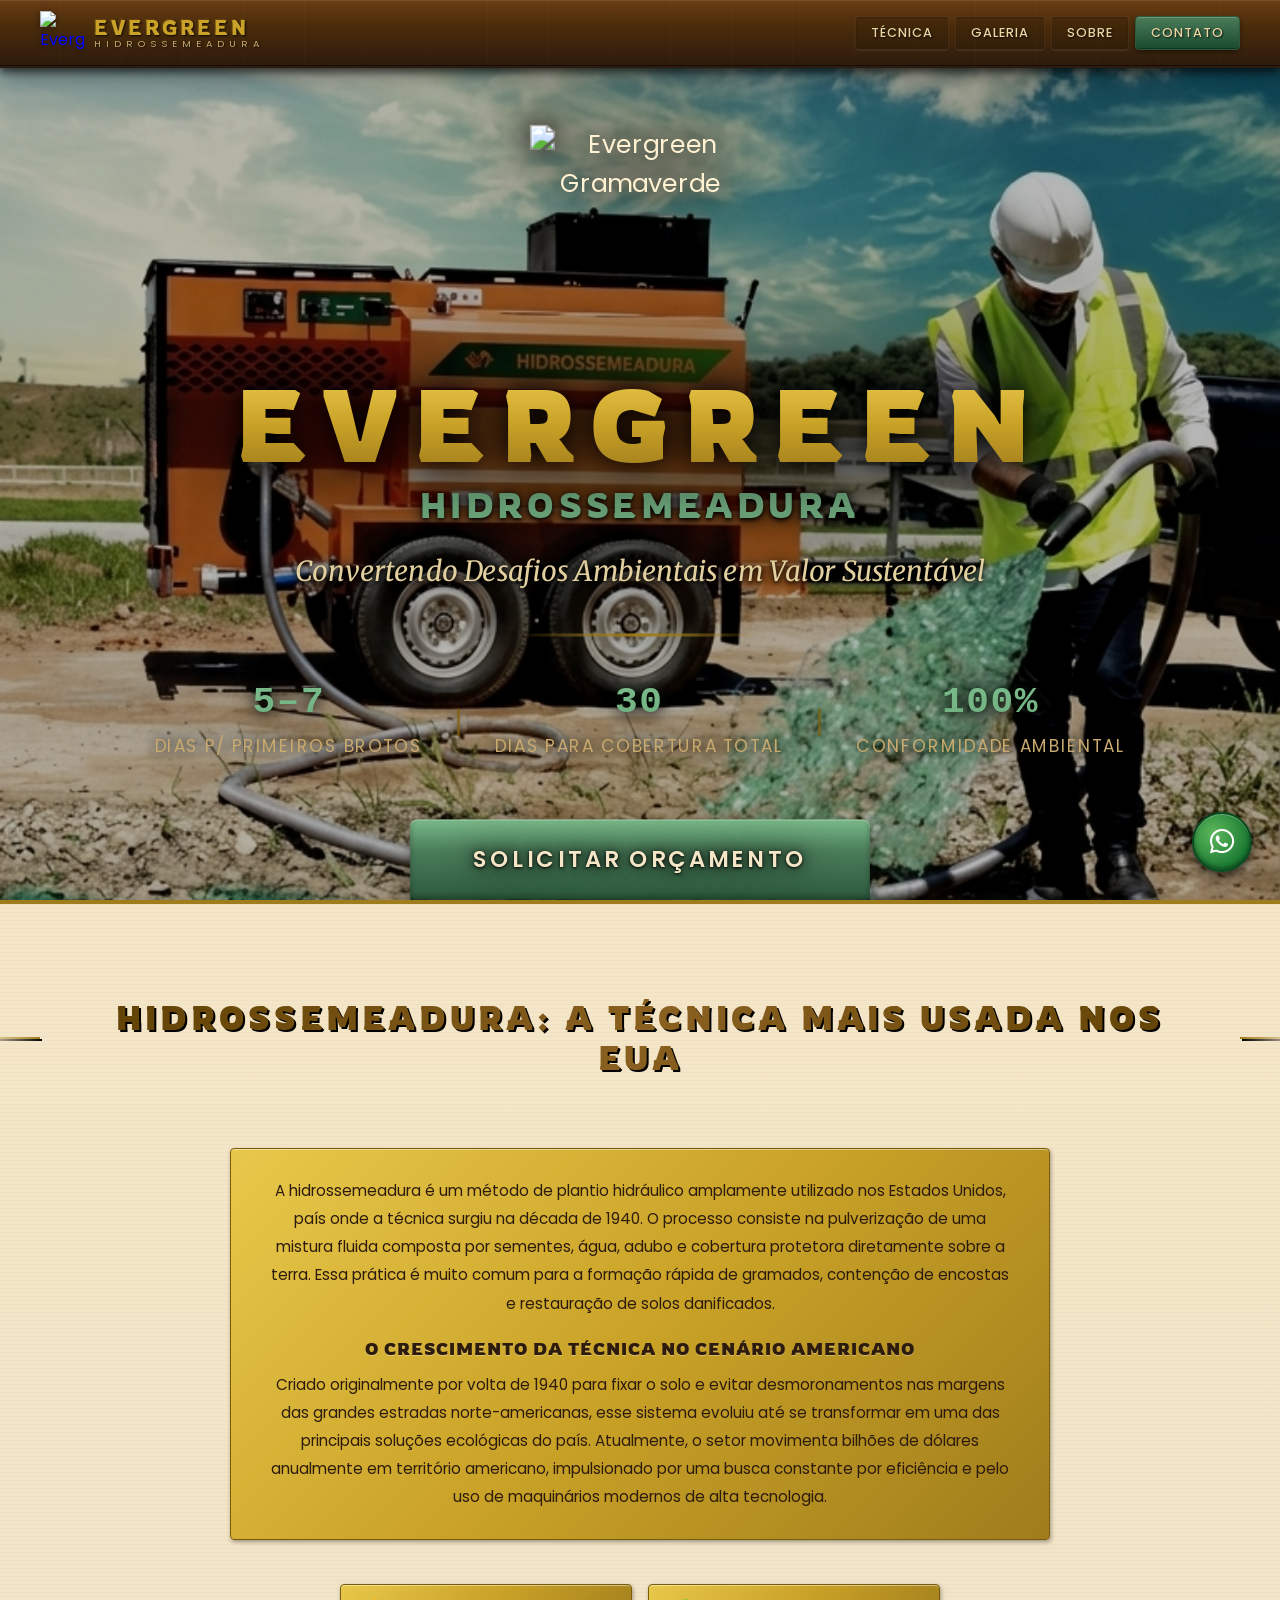
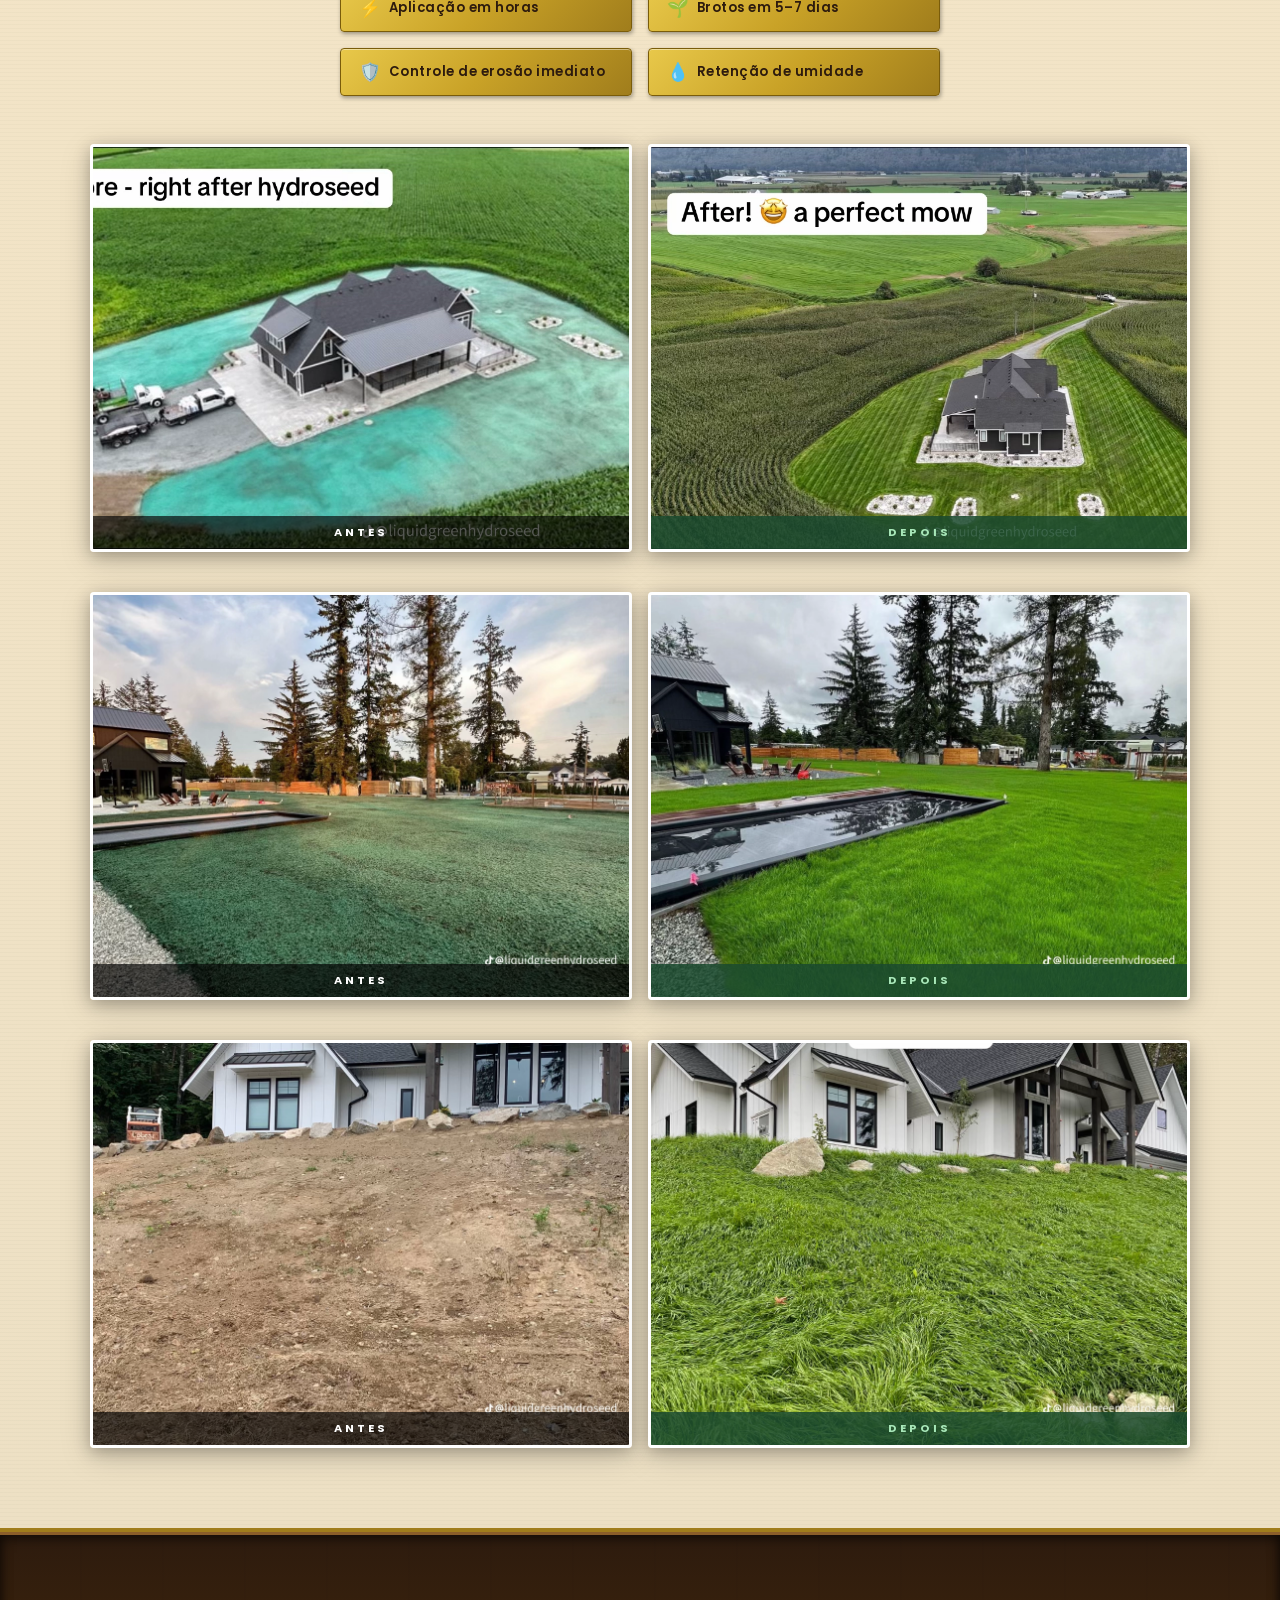
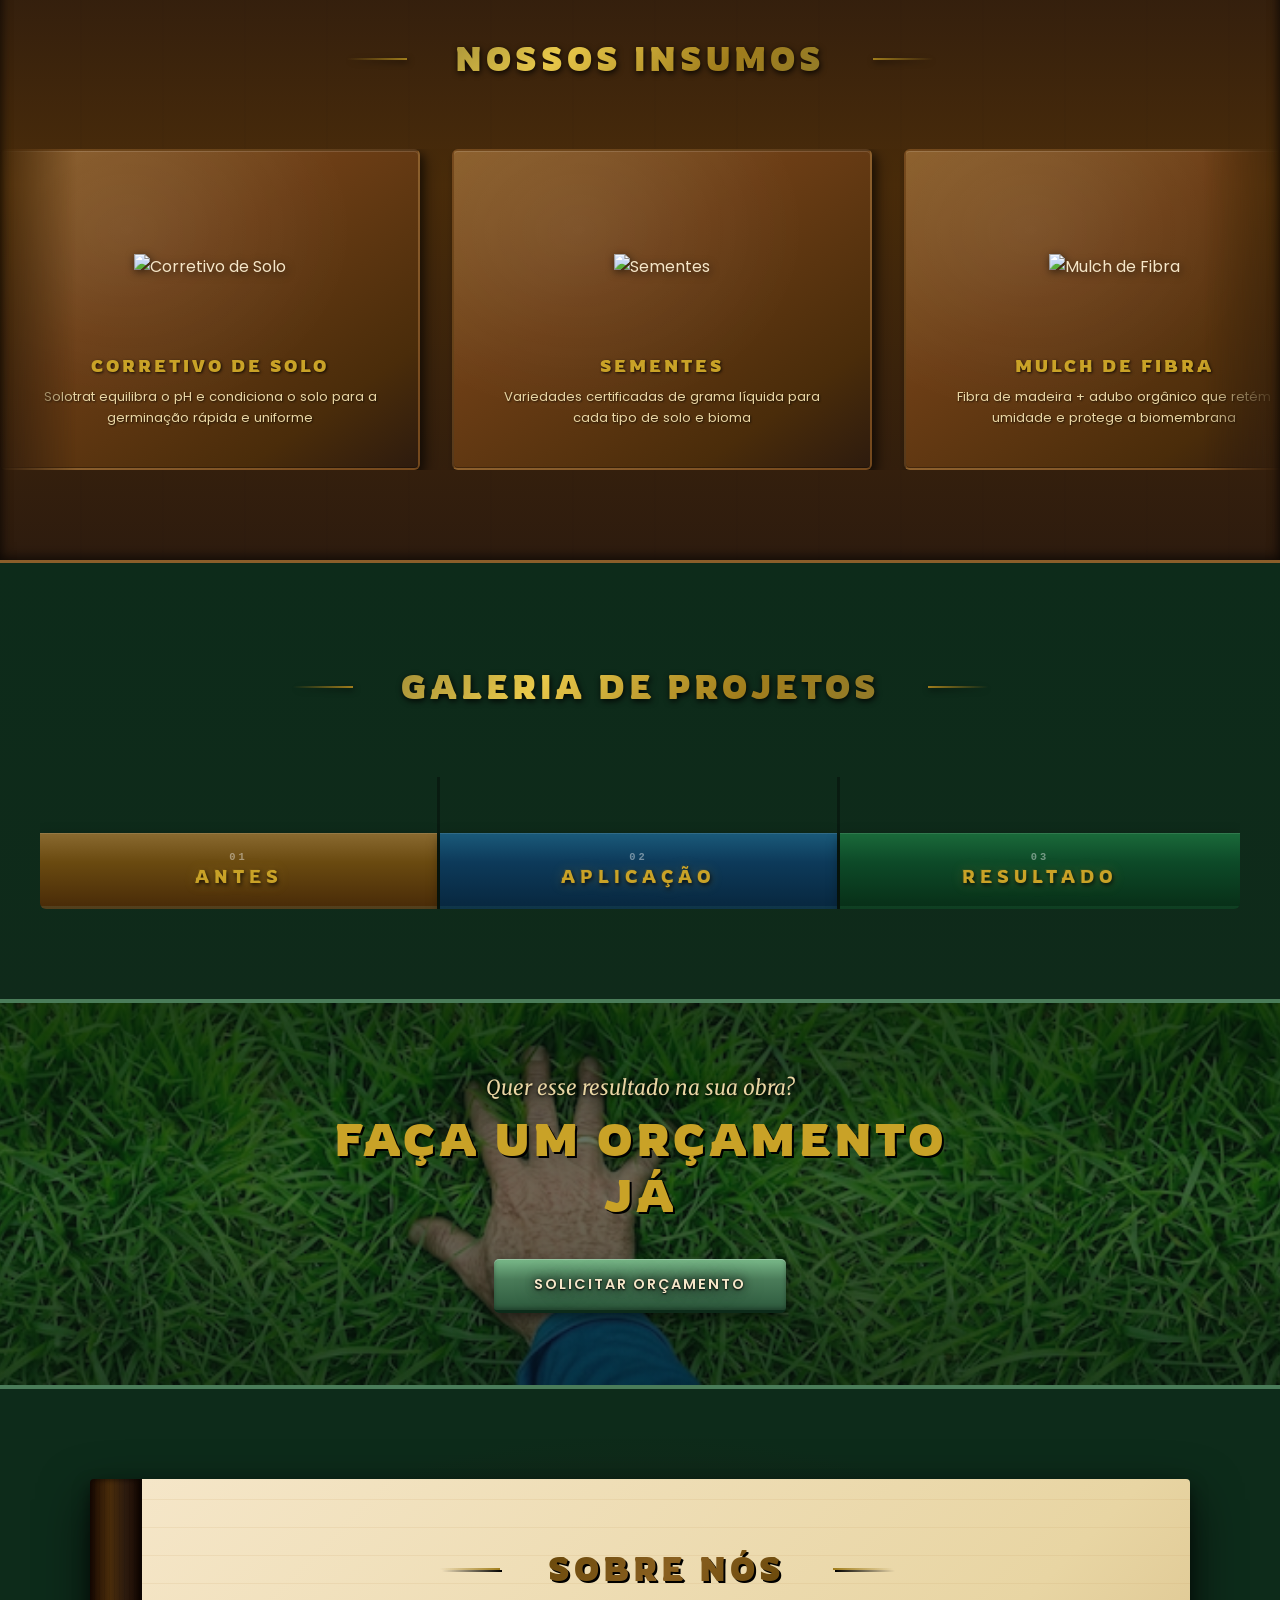
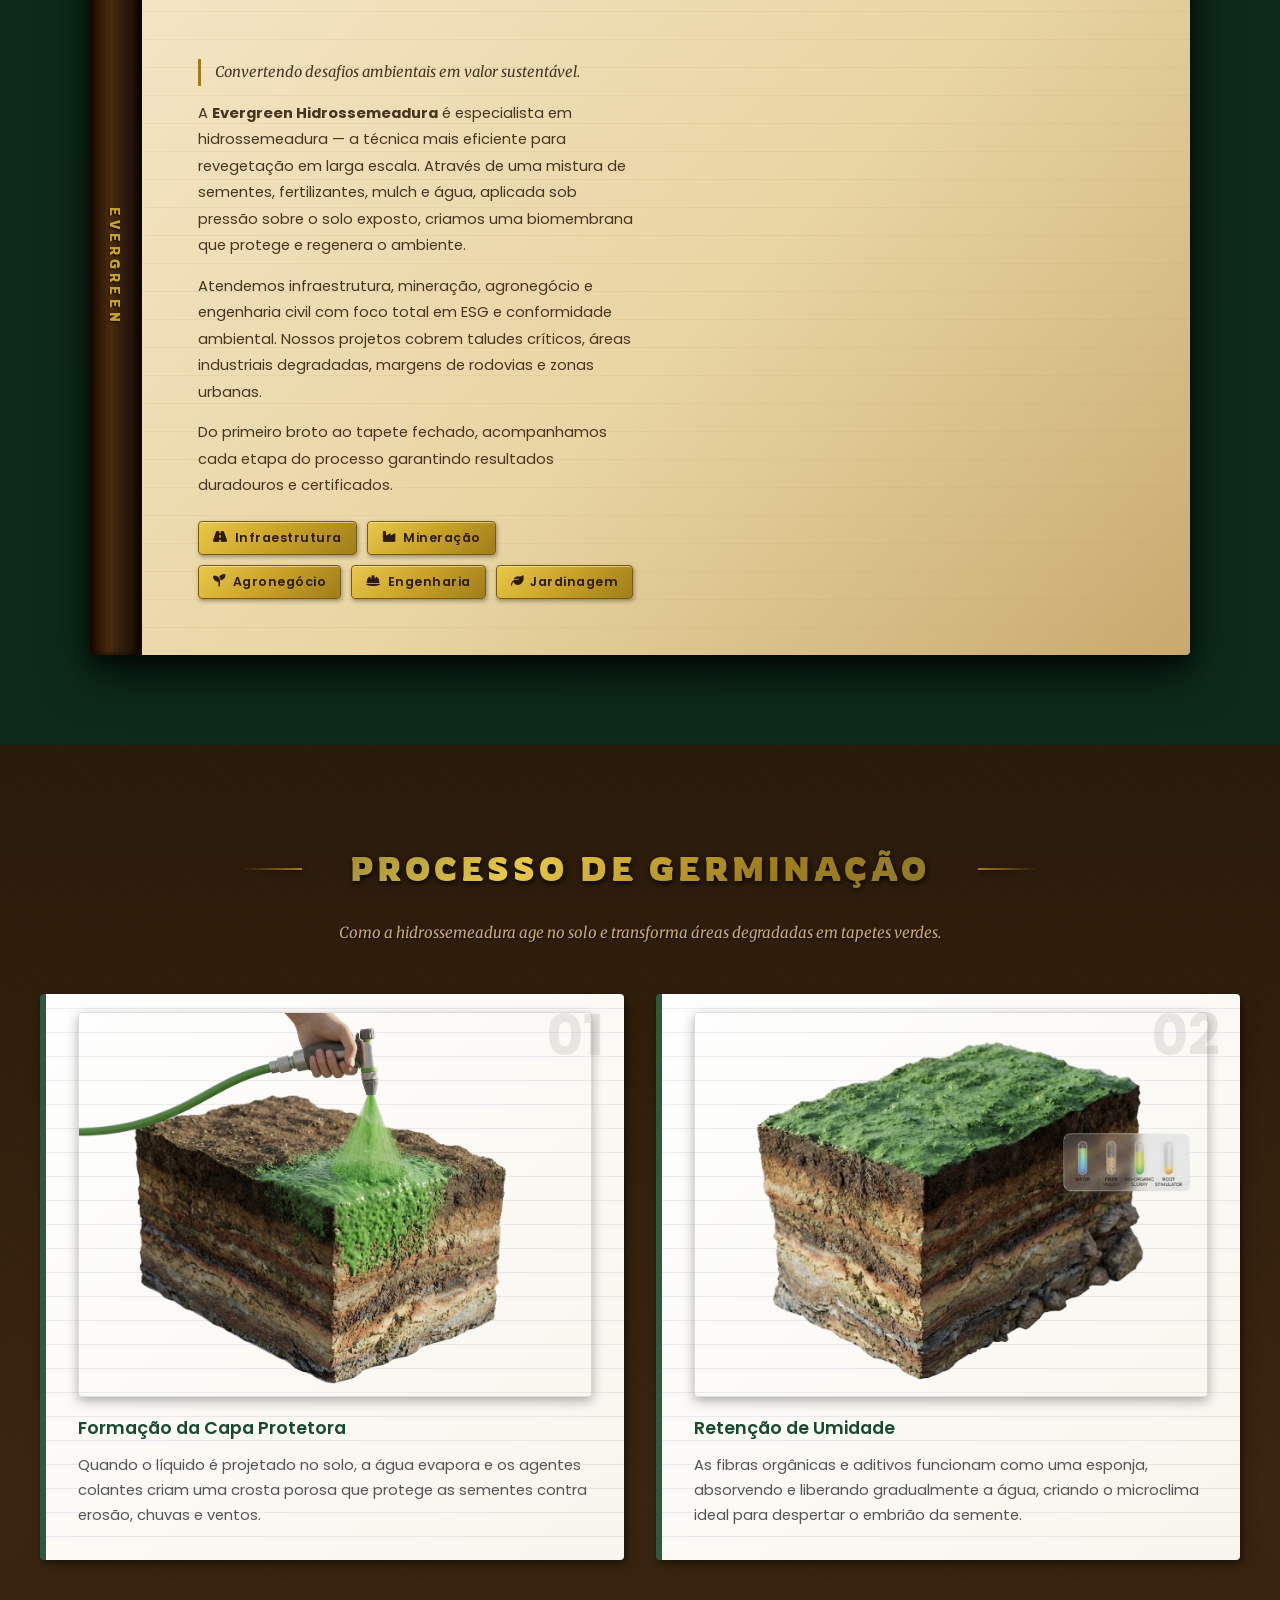
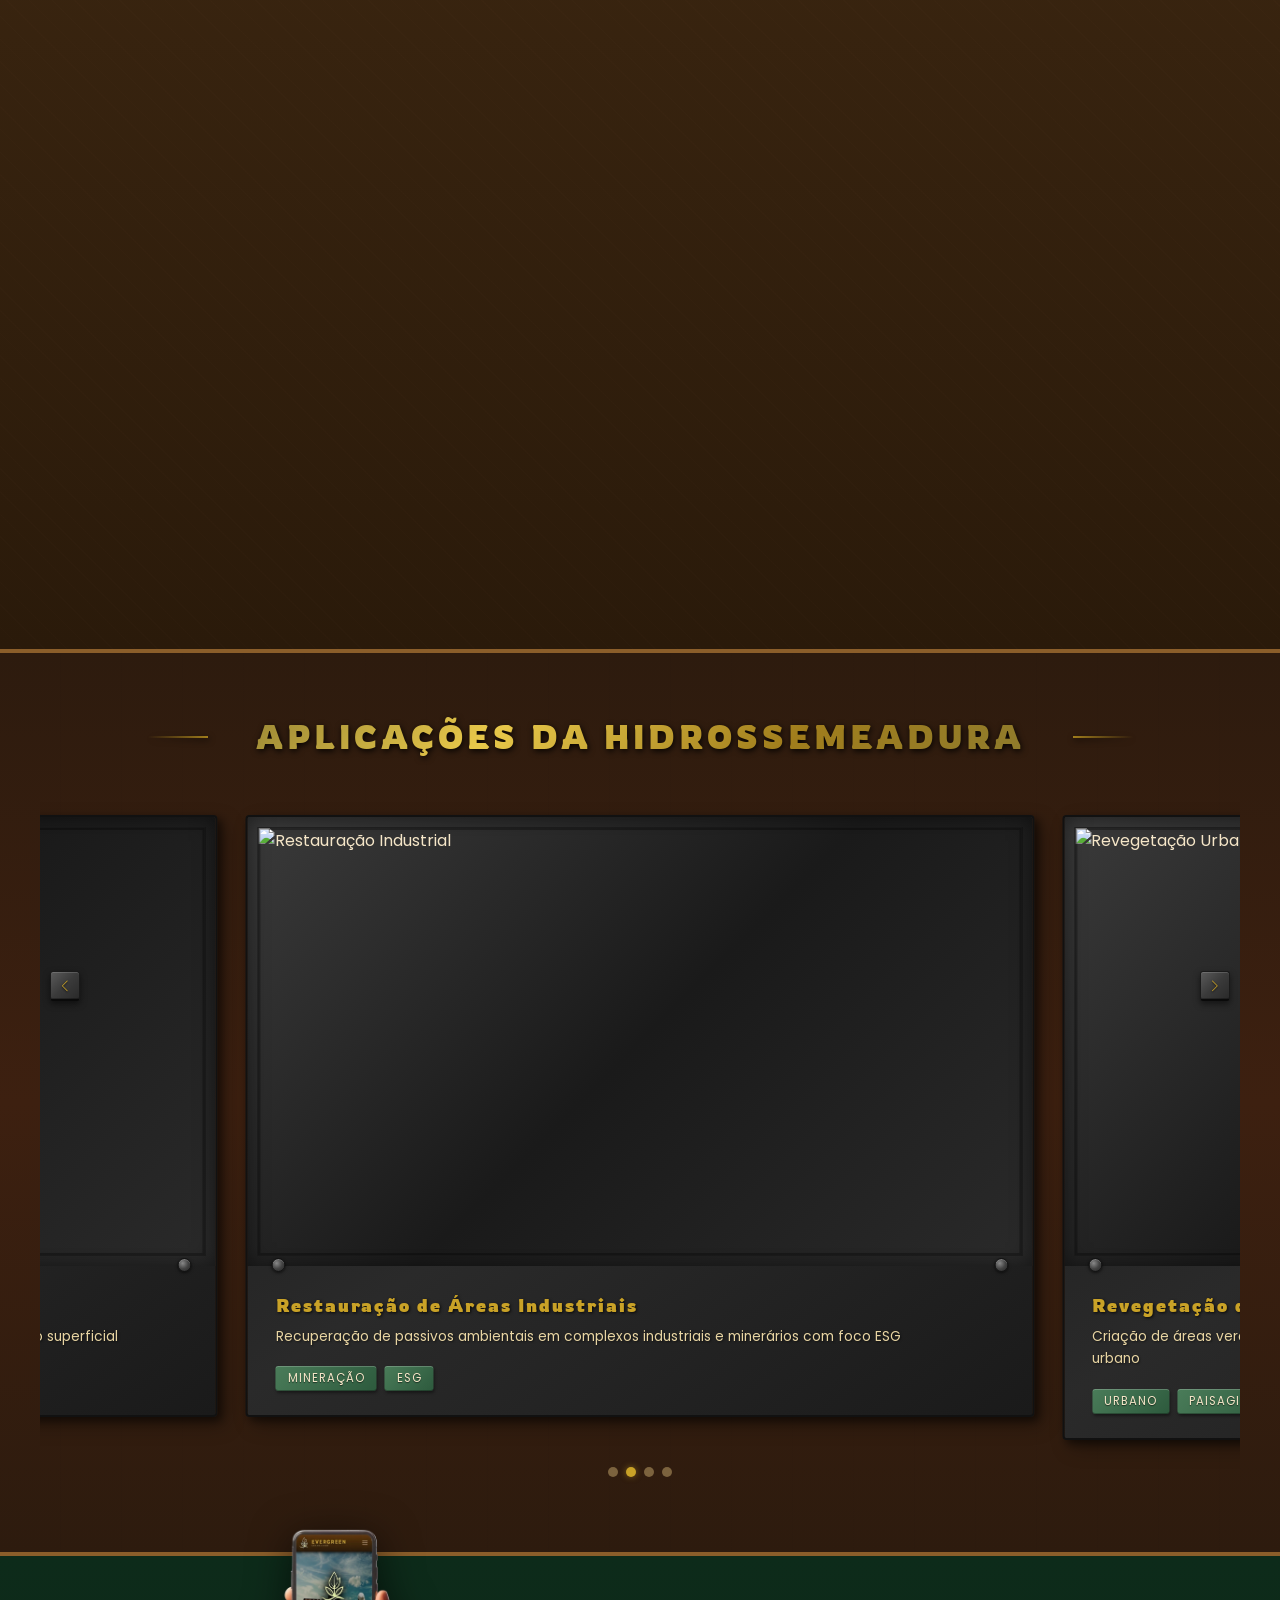
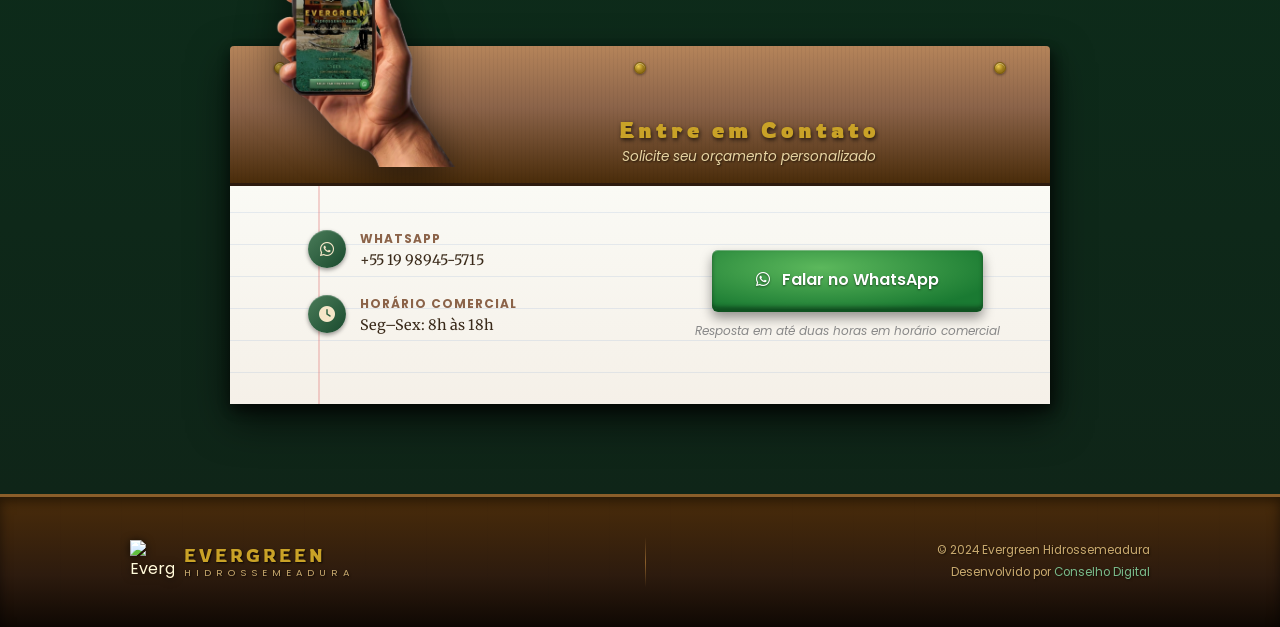
==== commit f7f0ce40: "Fix: abre widget de identidade ao receber invite/confirmation/recovery token" ====
--- a/index.html
+++ b/index.html
@@ -11,19 +11,22 @@
   <meta name="geo.region" content="BR-SP">
   <meta name="geo.placename" content="Campinas, São Paulo, Brasil">
 
+  <link rel="canonical" href="https://www.evergreenhidrossemeadura.com.br/">
+
   <!-- Open Graph -->
   <meta property="og:type" content="website">
   <meta property="og:locale" content="pt_BR">
   <meta property="og:site_name" content="Evergreen Gramaverde">
+  <meta property="og:url" content="https://www.evergreenhidrossemeadura.com.br/">
   <meta property="og:title" content="Hidrossemeadura e Plantio de Grama em Campinas SP | Evergreen Gramaverde">
   <meta property="og:description" content="Empresa especializada em hidrossemeadura, plantio e venda de grama em Campinas-SP. Atendemos obras civis, taludes, mineração e agronegócio. Solicite orçamento!">
-  <meta property="og:image" content="img/contato.jpg">
+  <meta property="og:image" content="https://www.evergreenhidrossemeadura.com.br/img/contato.jpg">
 
   <!-- Twitter Card -->
   <meta name="twitter:card" content="summary_large_image">
   <meta name="twitter:title" content="Hidrossemeadura e Plantio de Grama em Campinas SP | Evergreen Gramaverde">
   <meta name="twitter:description" content="Empresa especializada em hidrossemeadura, plantio e venda de grama em Campinas-SP. Atendemos obras civis, taludes, mineração e agronegócio.">
-  <meta name="twitter:image" content="img/contato.jpg">
+  <meta name="twitter:image" content="https://www.evergreenhidrossemeadura.com.br/img/contato.jpg">
 
   <!-- Google Fonts -->
   <link rel="preconnect" href="https://fonts.googleapis.com">
@@ -46,8 +49,8 @@
     "@graph": [
       {
         "@type": "WebSite",
-        "@id": "https://evergreengrama.com.br/#website",
-        "url": "https://evergreengrama.com.br",
+        "@id": "https://www.evergreenhidrossemeadura.com.br/#website",
+        "url": "https://www.evergreenhidrossemeadura.com.br",
         "name": "Evergreen Gramaverde",
         "description": "Hidrossemeadura, plantio e venda de grama em Campinas-SP e região.",
         "inLanguage": "pt-BR",
@@ -59,10 +62,10 @@
         "name": "Evergreen Gramaverde",
         "description": "Empresa especializada em hidrossemeadura, plantio e venda de grama em Campinas-SP e região. Atendemos obras civis, taludes, mineração e agronegócio.",
         "telephone": "+55-19-98945-5715",
-        "email": "contato@evergreengrama.com.br",
-        "url": "https://evergreengrama.com.br",
-        "image": "https://evergreengrama.com.br/img/contato.jpg",
-        "logo": "https://evergreengrama.com.br/img/logo.png",
+        "email": "contato@evergreenhidrossemeadura.com.br",
+        "url": "https://www.evergreenhidrossemeadura.com.br",
+        "image": "https://www.evergreenhidrossemeadura.com.br/img/contato.jpg",
+        "logo": "https://www.evergreenhidrossemeadura.com.br/img/logo.png",
         "address": {
           "@type": "PostalAddress",
           "addressLocality": "Campinas",
@@ -198,6 +201,23 @@
     ]
   }
   </script>
+  <script src="https://identity.netlify.com/v1/netlify-identity-widget.js"></script>
+  <script>
+    if (window.netlifyIdentity) {
+      window.netlifyIdentity.on('init', function(user) {
+        if (!user) {
+          window.netlifyIdentity.on('login', function() {
+            document.location.href = '/admin/';
+          });
+        }
+      });
+      // Abre o widget para processar tokens de convite, confirmação e recuperação
+      var hash = window.location.hash;
+      if (hash && (hash.includes('invite_token') || hash.includes('confirmation_token') || hash.includes('recovery_token'))) {
+        window.netlifyIdentity.open();
+      }
+    }
+  </script>
 </head>
 <body>
 
@@ -210,7 +230,7 @@
   <nav class="navbar" role="navigation" aria-label="Menu principal">
     <div class="nav-container">
       <a href="#inicio" class="nav-logo">
-        <img src="img/logo.png" alt="Evergreen Gramaverde" class="nav-logo-img">
+        <img src="img/logo.png" alt="Evergreen Gramaverde" class="nav-logo-img" data-photo="logo">
         <div class="logo-text-wrap">
           <span class="logo-main">EVERGREEN</span>
           <span class="logo-sub">HIDROSSEMEADURA</span>
@@ -234,13 +254,14 @@
   <section class="hero" id="inicio">
 
     <!-- Fundo -->
-    <div class="hero-img-bg"></div>
+    <div class="hero-img-bg" data-photo-bg="hero-bg"></div>
 
     <div class="hero-content">
       <img
         src="img/logo.png"
         alt="Evergreen Gramaverde"
-        class="hero-logo-img">
+        class="hero-logo-img"
+        data-photo="logo">
       <h1 class="hero-title">EVERGREEN<span class="sr-only"> – Hidrossemeadura e Plantio de Grama em Campinas SP</span></h1>
       <p class="hero-subtitle">HIDROSSEMEADURA</p>
       <p class="hero-tagline">Convertendo Desafios Ambientais em Valor Sustentável</p>
@@ -288,33 +309,33 @@
 
       <div class="ba-pair">
         <div class="ba-card">
-          <img src="img/before-hydroseed.webp" alt="Antes da hidrossemeadura — solo exposto" loading="lazy">
+          <img src="img/before-hydroseed.webp" alt="Antes da hidrossemeadura — solo exposto" loading="lazy" data-photo="ba1-before">
           <div class="ba-label ba-label--before">ANTES</div>
         </div>
         <div class="ba-card">
-          <img src="img/after-hydroseed.webp" alt="Depois da hidrossemeadura — tapete verde" loading="lazy">
+          <img src="img/after-hydroseed.webp" alt="Depois da hidrossemeadura — tapete verde" loading="lazy" data-photo="ba1-after">
           <div class="ba-label ba-label--after">DEPOIS</div>
         </div>
       </div>
 
       <div class="ba-pair">
         <div class="ba-card">
-          <img src="img/before-hydroseed-2.webp" alt="Antes — área recém hidrossemeada" loading="lazy">
+          <img src="img/before-hydroseed-2.webp" alt="Antes — área recém hidrossemeada" loading="lazy" data-photo="ba2-before">
           <div class="ba-label ba-label--before">ANTES</div>
         </div>
         <div class="ba-card">
-          <img src="img/after-hydroseed-2.webp" alt="Depois — gramado estabelecido" loading="lazy">
+          <img src="img/after-hydroseed-2.webp" alt="Depois — gramado estabelecido" loading="lazy" data-photo="ba2-after">
           <div class="ba-label ba-label--after">DEPOIS</div>
         </div>
       </div>
 
       <div class="ba-pair">
         <div class="ba-card">
-          <img src="img/before-hydroseed-3.webp" alt="Antes — talude exposto" loading="lazy">
+          <img src="img/before-hydroseed-3.webp" alt="Antes — talude exposto" loading="lazy" data-photo="ba3-before">
           <div class="ba-label ba-label--before">ANTES</div>
         </div>
         <div class="ba-card">
-          <img src="img/after-hydroseed-3.webp" alt="Depois — controle de erosão com raízes profundas" loading="lazy">
+          <img src="img/after-hydroseed-3.webp" alt="Depois — controle de erosão com raízes profundas" loading="lazy" data-photo="ba3-after">
           <div class="ba-label ba-label--after">DEPOIS</div>
         </div>
       </div>
@@ -334,62 +355,62 @@
         <div class="partners-ticker">
 
           <div class="partner-card">
-            <div class="partner-img-wrap"><img src="img/fertilizantes.png" alt="Corretivo de Solo" loading="lazy"></div>
+            <div class="partner-img-wrap"><img src="img/fertilizantes.png" alt="Corretivo de Solo" loading="lazy" data-photo="insumo-fertilizantes"></div>
             <h3>Corretivo de Solo</h3>
             <p>Solotrat equilibra o pH e condiciona o solo para a germinação rápida e uniforme</p>
           </div>
 
           <div class="partner-card">
-            <div class="partner-img-wrap"><img src="img/sementes.png" alt="Sementes" loading="lazy"></div>
+            <div class="partner-img-wrap"><img src="img/sementes.png" alt="Sementes" loading="lazy" data-photo="insumo-sementes"></div>
             <h3>Sementes</h3>
             <p>Variedades certificadas de grama líquida para cada tipo de solo e bioma</p>
           </div>
 
           <div class="partner-card">
-            <div class="partner-img-wrap"><img src="img/mulches.png" alt="Mulch de Fibra" loading="lazy"></div>
+            <div class="partner-img-wrap"><img src="img/mulches.png" alt="Mulch de Fibra" loading="lazy" data-photo="insumo-mulches"></div>
             <h3>Mulch de Fibra</h3>
             <p>Fibra de madeira + adubo orgânico que retém umidade e protege a biomembrana</p>
           </div>
 
           <div class="partner-card">
-            <div class="partner-img-wrap"><img src="img/fixadores.png" alt="Fixador" loading="lazy"></div>
+            <div class="partner-img-wrap"><img src="img/fixadores.png" alt="Fixador" loading="lazy" data-photo="insumo-fixadores"></div>
             <h3>Fixador</h3>
             <p>Liga os componentes ao solo com resistência ao escoamento por chuvas e ventos</p>
           </div>
 
           <div class="partner-card">
-            <div class="partner-img-wrap"><img src="img/fibra-de-madeira.png" alt="Adubo Orgânico" loading="lazy"></div>
+            <div class="partner-img-wrap"><img src="img/fibra-de-madeira.png" alt="Adubo Orgânico" loading="lazy" data-photo="insumo-fibra"></div>
             <h3>Adubo Orgânico</h3>
             <p>Nutrição natural de liberação lenta que sustenta o crescimento por semanas</p>
           </div>
 
           <!-- duplicatas para loop seamless -->
           <div class="partner-card" aria-hidden="true">
-            <div class="partner-img-wrap"><img src="img/fertilizantes.png" alt="" loading="lazy"></div>
+            <div class="partner-img-wrap"><img src="img/fertilizantes.png" alt="" loading="lazy" data-photo="insumo-fertilizantes"></div>
             <h3>Corretivo de Solo</h3>
             <p>Solotrat equilibra o pH e condiciona o solo para a germinação rápida e uniforme</p>
           </div>
 
           <div class="partner-card" aria-hidden="true">
-            <div class="partner-img-wrap"><img src="img/sementes.png" alt="" loading="lazy"></div>
+            <div class="partner-img-wrap"><img src="img/sementes.png" alt="" loading="lazy" data-photo="insumo-sementes"></div>
             <h3>Sementes</h3>
             <p>Variedades certificadas de grama líquida para cada tipo de solo e bioma</p>
           </div>
 
           <div class="partner-card" aria-hidden="true">
-            <div class="partner-img-wrap"><img src="img/mulches.png" alt="" loading="lazy"></div>
+            <div class="partner-img-wrap"><img src="img/mulches.png" alt="" loading="lazy" data-photo="insumo-mulches"></div>
             <h3>Mulch de Fibra</h3>
             <p>Fibra de madeira + adubo orgânico que retém umidade e protege a biomembrana</p>
           </div>
 
           <div class="partner-card" aria-hidden="true">
-            <div class="partner-img-wrap"><img src="img/fixadores.png" alt="" loading="lazy"></div>
+            <div class="partner-img-wrap"><img src="img/fixadores.png" alt="" loading="lazy" data-photo="insumo-fixadores"></div>
             <h3>Fixador</h3>
             <p>Liga os componentes ao solo com resistência ao escoamento por chuvas e ventos</p>
           </div>
 
           <div class="partner-card" aria-hidden="true">
-            <div class="partner-img-wrap"><img src="img/fibra-de-madeira.png" alt="" loading="lazy"></div>
+            <div class="partner-img-wrap"><img src="img/fibra-de-madeira.png" alt="" loading="lazy" data-photo="insumo-fibra"></div>
             <h3>Adubo Orgânico</h3>
             <p>Nutrição natural de liberação lenta que sustenta o crescimento por semanas</p>
           </div>
@@ -418,57 +439,7 @@
           <span class="phase-num">01</span>
           <span class="phase-title">Antes</span>
         </div>
-        <div class="phase-col">
-
-          <div class="gallery-item">
-            <div class="pushpin pin-yellow"></div>
-            <div class="photo-frame">
-              <img src="img/galeria-antes1.jpg" alt="Antes — Projeto 1" loading="lazy">
-              <div class="photo-label">Área a Recuperar</div>
-            </div>
-          </div>
-
-          <div class="gallery-item">
-            <div class="pushpin pin-yellow"></div>
-            <div class="photo-frame">
-              <img src="img/galeria-antes2.jpg" alt="Antes — Projeto 2" loading="lazy">
-              <div class="photo-label">Solo Exposto</div>
-            </div>
-          </div>
-
-          <div class="gallery-item">
-            <div class="pushpin pin-yellow"></div>
-            <div class="photo-frame">
-              <img src="img/galeria-antes3.jpg" alt="Antes — Projeto 3" loading="lazy">
-              <div class="photo-label">Área a Recuperar</div>
-            </div>
-          </div>
-
-          <div class="gallery-item">
-            <div class="pushpin pin-yellow"></div>
-            <div class="photo-frame">
-              <img src="img/galeria-antes4.jpg" alt="Antes — Projeto 4" loading="lazy">
-              <div class="photo-label">Talude Exposto</div>
-            </div>
-          </div>
-
-          <div class="gallery-item">
-            <div class="pushpin pin-yellow"></div>
-            <div class="photo-frame">
-              <img src="img/galeria-antes5.jpg" alt="Antes — Projeto 5" loading="lazy">
-              <div class="photo-label">Erosão Ativa</div>
-            </div>
-          </div>
-
-          <div class="gallery-item">
-            <div class="pushpin pin-yellow"></div>
-            <div class="photo-frame">
-              <img src="img/galeria-antes6.jpg" alt="Antes — Projeto 6" loading="lazy">
-              <div class="photo-label">Talude Degradado</div>
-            </div>
-          </div>
-
-        </div>
+        <div class="phase-col" data-gallery-phase="antes"></div>
       </div>
 
 
@@ -478,57 +449,7 @@
           <span class="phase-num">02</span>
           <span class="phase-title">Aplicação</span>
         </div>
-        <div class="phase-col">
-
-          <div class="gallery-item">
-            <div class="pushpin pin-blue"></div>
-            <div class="photo-frame">
-              <img src="img/galeria-durante1.jpg" alt="Aplicação — Projeto 1" loading="lazy">
-              <div class="photo-label">Hidrossemeadura em Curso</div>
-            </div>
-          </div>
-
-          <div class="gallery-item">
-            <div class="pushpin pin-blue"></div>
-            <div class="photo-frame">
-              <img src="img/galeria-durante2.jpg" alt="Aplicação — Projeto 2" loading="lazy">
-              <div class="photo-label">Biomembrana Aplicada</div>
-            </div>
-          </div>
-
-          <div class="gallery-item">
-            <div class="pushpin pin-blue"></div>
-            <div class="photo-frame">
-              <img src="img/galeria-durante3.jpg" alt="Aplicação — Projeto 3" loading="lazy">
-              <div class="photo-label">Biomembrana Aplicada</div>
-            </div>
-          </div>
-
-          <div class="gallery-item">
-            <div class="pushpin pin-blue"></div>
-            <div class="photo-frame">
-              <img src="img/galeria-durante4.jpg" alt="Aplicação — Projeto 4" loading="lazy">
-              <div class="photo-label">Cobertura Verde Aplicada</div>
-            </div>
-          </div>
-
-          <div class="gallery-item">
-            <div class="pushpin pin-blue"></div>
-            <div class="photo-frame">
-              <img src="img/galeria-durante5.jpg" alt="Aplicação — Projeto 5" loading="lazy">
-              <div class="photo-label">Hidrossemeadura em Curso</div>
-            </div>
-          </div>
-
-          <div class="gallery-item">
-            <div class="pushpin pin-blue"></div>
-            <div class="photo-frame">
-              <img src="img/galeria-durante6.jpg" alt="Aplicação — Projeto 6" loading="lazy">
-              <div class="photo-label">Aplicação no Talude</div>
-            </div>
-          </div>
-
-        </div>
+        <div class="phase-col" data-gallery-phase="aplicacao"></div>
       </div>
 
 
@@ -538,57 +459,7 @@
           <span class="phase-num">03</span>
           <span class="phase-title">Resultado</span>
         </div>
-        <div class="phase-col">
-
-          <div class="gallery-item">
-            <div class="pushpin pin-green"></div>
-            <div class="photo-frame">
-              <img src="img/galeria-depois1.jpg" alt="Resultado — Projeto 1" loading="lazy">
-              <div class="photo-label">Tapete Verde Formado</div>
-            </div>
-          </div>
-
-          <div class="gallery-item">
-            <div class="pushpin pin-green"></div>
-            <div class="photo-frame">
-              <img src="img/galeria-depois2.jpg" alt="Resultado — Projeto 2" loading="lazy">
-              <div class="photo-label">Revegetação Completa</div>
-            </div>
-          </div>
-
-          <div class="gallery-item">
-            <div class="pushpin pin-green"></div>
-            <div class="photo-frame">
-              <img src="img/galeria-depois3.jpg" alt="Resultado — Projeto 3" loading="lazy">
-              <div class="photo-label">Cobertura Estabelecida</div>
-            </div>
-          </div>
-
-          <div class="gallery-item">
-            <div class="pushpin pin-green"></div>
-            <div class="photo-frame">
-              <img src="img/galeria-depois4.jpg" alt="Resultado — Projeto 4" loading="lazy">
-              <div class="photo-label">Tapete Verde Formado</div>
-            </div>
-          </div>
-
-          <div class="gallery-item">
-            <div class="pushpin pin-green"></div>
-            <div class="photo-frame">
-              <img src="img/galeria-depois5.jpg" alt="Resultado — Projeto 5" loading="lazy">
-              <div class="photo-label">Área Recuperada</div>
-            </div>
-          </div>
-
-          <div class="gallery-item">
-            <div class="pushpin pin-green"></div>
-            <div class="photo-frame">
-              <img src="img/galeria-depois6.jpg" alt="Resultado — Projeto 6" loading="lazy">
-              <div class="photo-label">Verde Estabelecido</div>
-            </div>
-          </div>
-
-        </div>
+        <div class="phase-col" data-gallery-phase="resultado"></div>
       </div>
 
     </div><!-- /gallery-corkboard -->
@@ -689,7 +560,7 @@
 
         <div class="index-card index-card--img">
           <div class="card-number">01</div>
-          <img src="img/fases-aplicacao.png" alt="Aplicação de Hidrossemeadura" loading="lazy" class="card-photo">
+          <img src="img/fases-aplicacao.png" alt="Aplicação de Hidrossemeadura" loading="lazy" class="card-photo" data-photo="process-1">
           <div class="card-body">
             <h3>Formação da Capa Protetora</h3>
             <p>Quando o líquido é projetado no solo, a água evapora e os agentes colantes criam uma crosta porosa que protege as sementes contra erosão, chuvas e ventos.</p>
@@ -698,7 +569,7 @@
 
         <div class="index-card index-card--img">
           <div class="card-number">02</div>
-          <img src="img/fases-aplicado.png" alt="Retenção de Umidade" loading="lazy" class="card-photo">
+          <img src="img/fases-aplicado.png" alt="Retenção de Umidade" loading="lazy" class="card-photo" data-photo="process-2">
           <div class="card-body">
             <h3>Retenção de Umidade</h3>
             <p>As fibras orgânicas e aditivos funcionam como uma esponja, absorvendo e liberando gradualmente a água, criando o microclima ideal para despertar o embrião da semente.</p>
@@ -707,7 +578,7 @@
 
         <div class="index-card index-card--img">
           <div class="card-number">03</div>
-          <img src="img/solo-fases.png" alt="Camadas do Solo" loading="lazy" class="card-photo">
+          <img src="img/solo-fases.png" alt="Camadas do Solo" loading="lazy" class="card-photo" data-photo="process-3">
           <div class="card-body">
             <h3>Nutrição e Fixação Radicular</h3>
             <p>Os fertilizantes de liberação lenta fornecem nutrição contínua enquanto as raízes se fixam nas camadas do solo, garantindo cobertura permanente e controle de erosão.</p>
@@ -716,7 +587,7 @@
 
         <div class="index-card index-card--img">
           <div class="card-number">04</div>
-          <img src="img/nao-pise.png" alt="Tapete Fechado" loading="lazy" class="card-photo">
+          <img src="img/nao-pise.png" alt="Tapete Fechado" loading="lazy" class="card-photo" data-photo="process-4">
           <div class="card-body">
             <h3>Tapete Fechado</h3>
             <p>Em 30 dias a cobertura vegetal está consolidada. O solo protegido, as raízes fixadas e o tapete verde formado — sinal de que a hidrossemeadura cumpriu seu papel.</p>
@@ -739,7 +610,7 @@
         <div class="swiper-slide">
           <div class="portfolio-card">
             <div class="portfolio-frame">
-              <img src="img/portfolio-taludes.png" alt="Hidrossemeadura de Taludes" loading="lazy">
+              <img src="img/portfolio-taludes.png" alt="Hidrossemeadura de Taludes" loading="lazy" data-photo="portfolio-taludes">
               <div class="portfolio-frame-border"></div>
             </div>
             <div class="portfolio-placard">
@@ -758,7 +629,7 @@
         <div class="swiper-slide">
           <div class="portfolio-card">
             <div class="portfolio-frame">
-              <img src="img/portfolio-industrial.png" alt="Restauração Industrial" loading="lazy">
+              <img src="img/portfolio-industrial.png" alt="Restauração Industrial" loading="lazy" data-photo="portfolio-industrial">
               <div class="portfolio-frame-border"></div>
             </div>
             <div class="portfolio-placard">
@@ -777,7 +648,7 @@
         <div class="swiper-slide">
           <div class="portfolio-card">
             <div class="portfolio-frame">
-              <img src="img/portfolio-urbanas.png" alt="Revegetação Urbana" loading="lazy">
+              <img src="img/portfolio-urbanas.png" alt="Revegetação Urbana" loading="lazy" data-photo="portfolio-urbanas">
               <div class="portfolio-frame-border"></div>
             </div>
             <div class="portfolio-placard">
@@ -796,7 +667,7 @@
         <div class="swiper-slide">
           <div class="portfolio-card">
             <div class="portfolio-frame">
-              <img src="img/portfolio-erosao.png" alt="Controle de Erosão" loading="lazy">
+              <img src="img/portfolio-erosao.png" alt="Controle de Erosão" loading="lazy" data-photo="portfolio-erosao">
               <div class="portfolio-frame-border"></div>
             </div>
             <div class="portfolio-placard">
@@ -831,7 +702,7 @@
           </div>
           <div class="cover-cols">
             <div class="cover-photo-col">
-              <img src="img/mockup-phone.png" alt="Evergreen no celular" class="cover-mockup-img">
+              <img src="img/mockup-phone.png" alt="Evergreen no celular" class="cover-mockup-img" data-photo="contact-mockup">
             </div>
             <div class="cover-title-row">
               <h2>Entre em Contato</h2>
@@ -851,7 +722,7 @@
                 </div>
                 <div>
                   <h3>WhatsApp</h3>
-                  <p>+55 19 98945-5715</p>
+                  <p data-phone>+55 19 98945-5715</p>
                 </div>
               </div>
 
@@ -861,7 +732,7 @@
                 </div>
                 <div>
                   <h3>Horário Comercial</h3>
-                  <p>Seg–Sex: 8h às 18h</p>
+                  <p data-hours>Seg–Sex: 8h às 18h</p>
                 </div>
               </div>
             </div>
@@ -885,7 +756,7 @@
     <div class="footer-plank">
       <div class="footer-inner">
         <div class="footer-brand">
-          <img src="img/logo.png" alt="Evergreen" class="footer-logo-img">
+          <img src="img/logo.png" alt="Evergreen" class="footer-logo-img" data-photo="logo">
           <div>
             <p class="footer-name">EVERGREEN</p>
             <p class="footer-tagline-sm">HIDROSSEMEADURA</p>
@@ -918,5 +789,6 @@
   <!-- Scripts -->
   <script src="https://cdn.jsdelivr.net/npm/swiper@10/swiper-bundle.min.js"></script>
   <script src="js/script.js"></script>
+  <script src="js/content.js"></script>
 </body>
 </html>
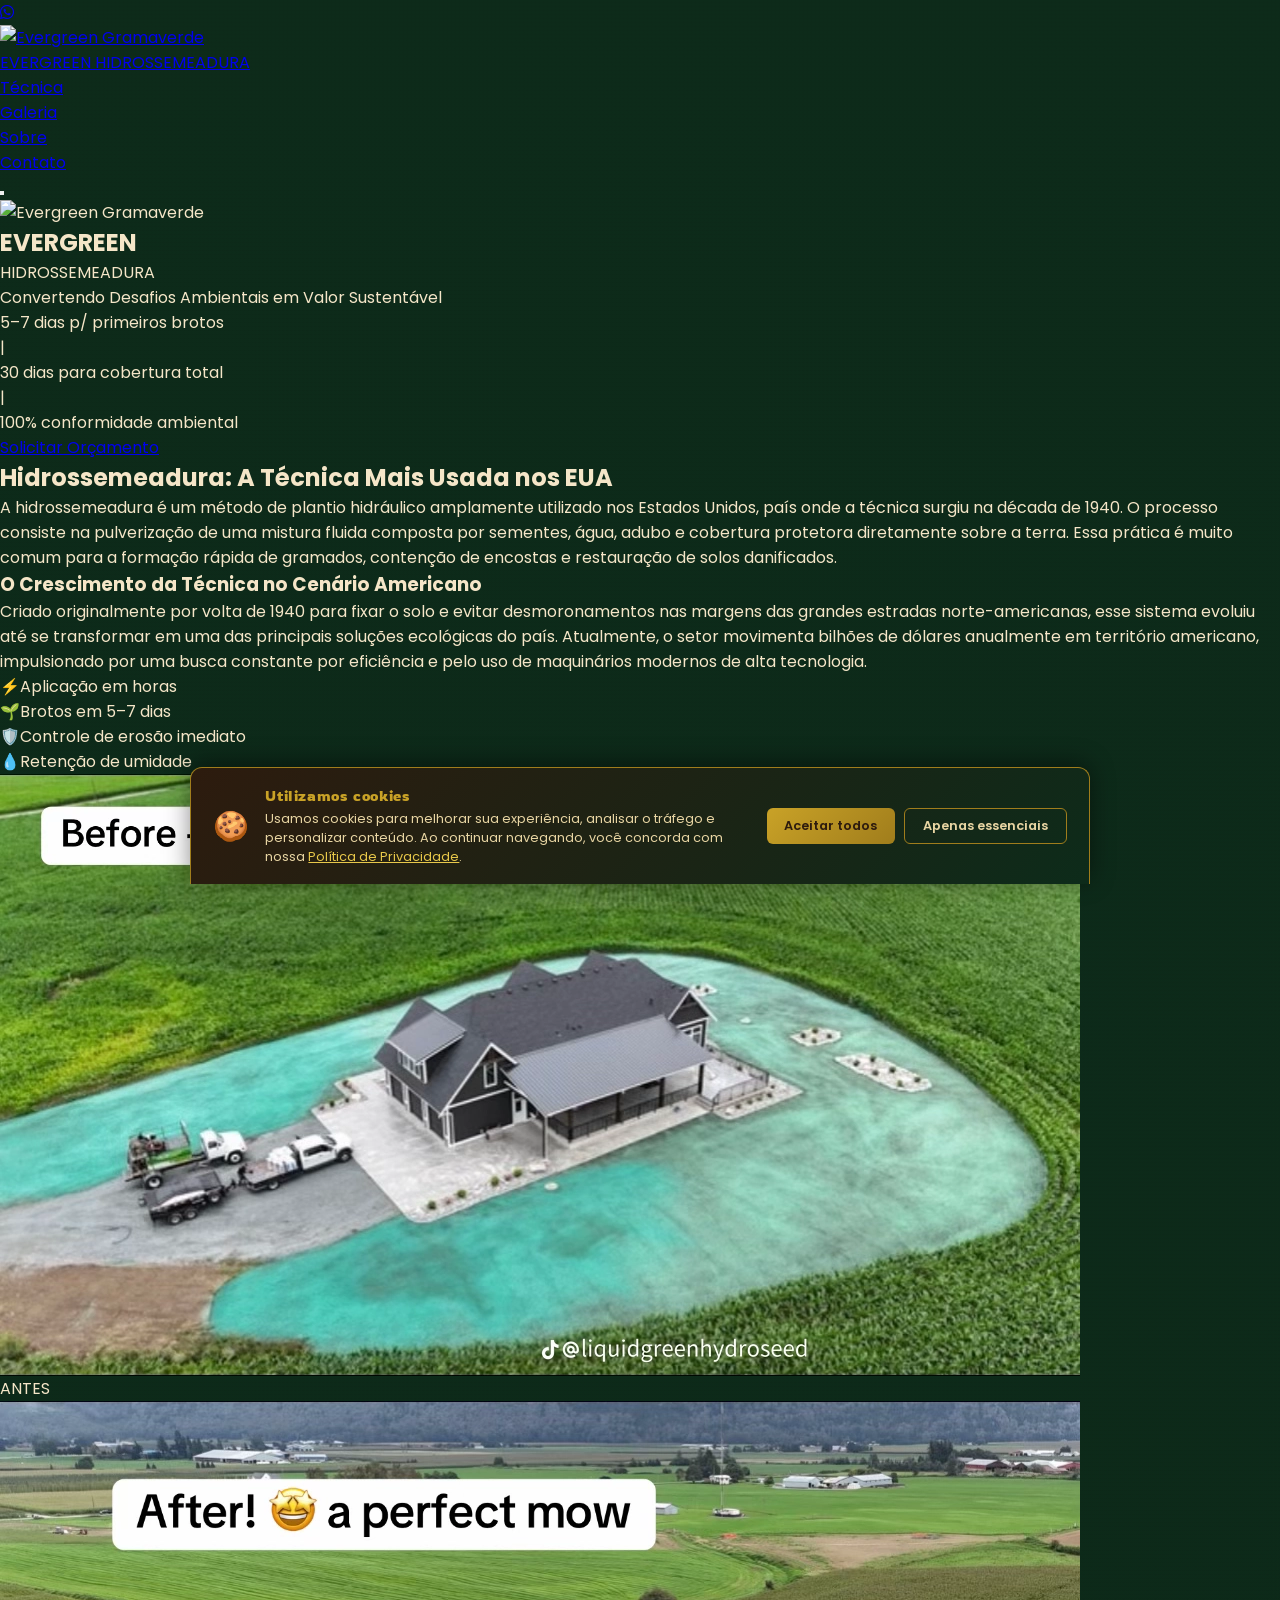
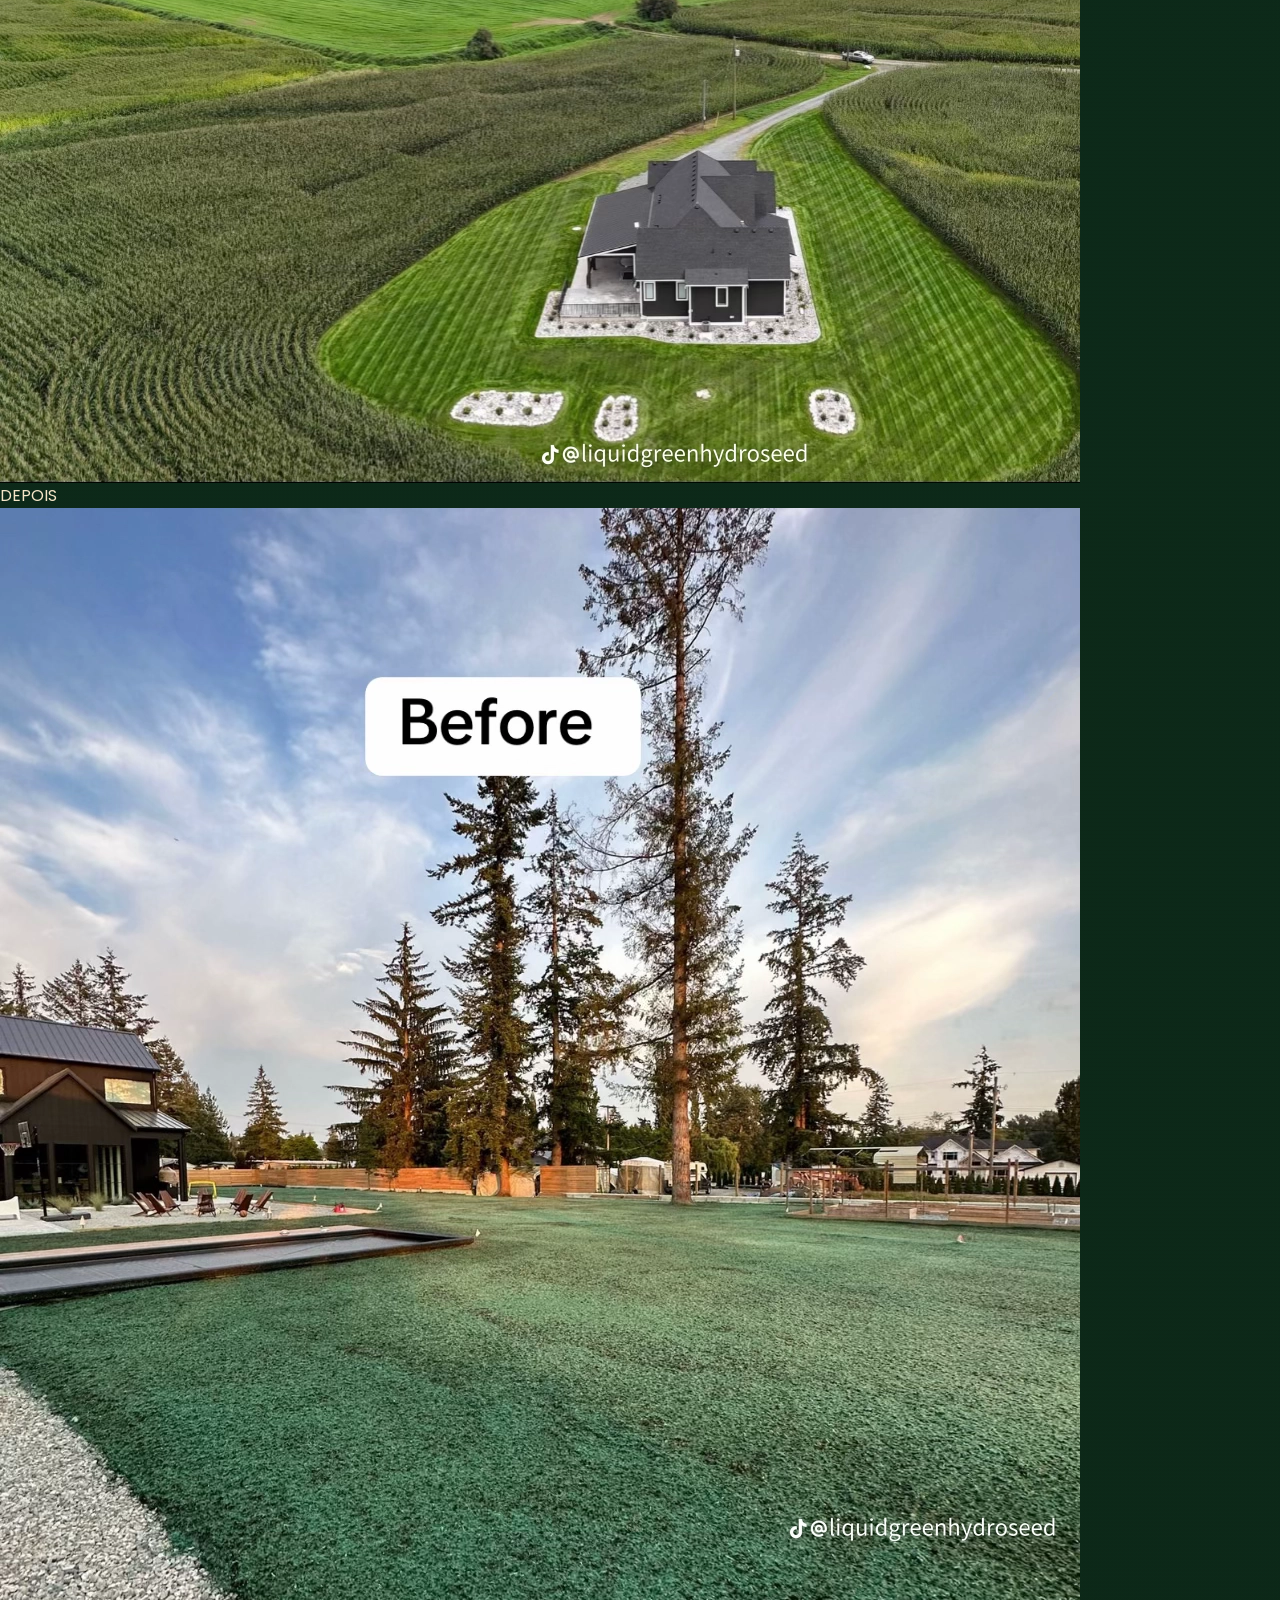
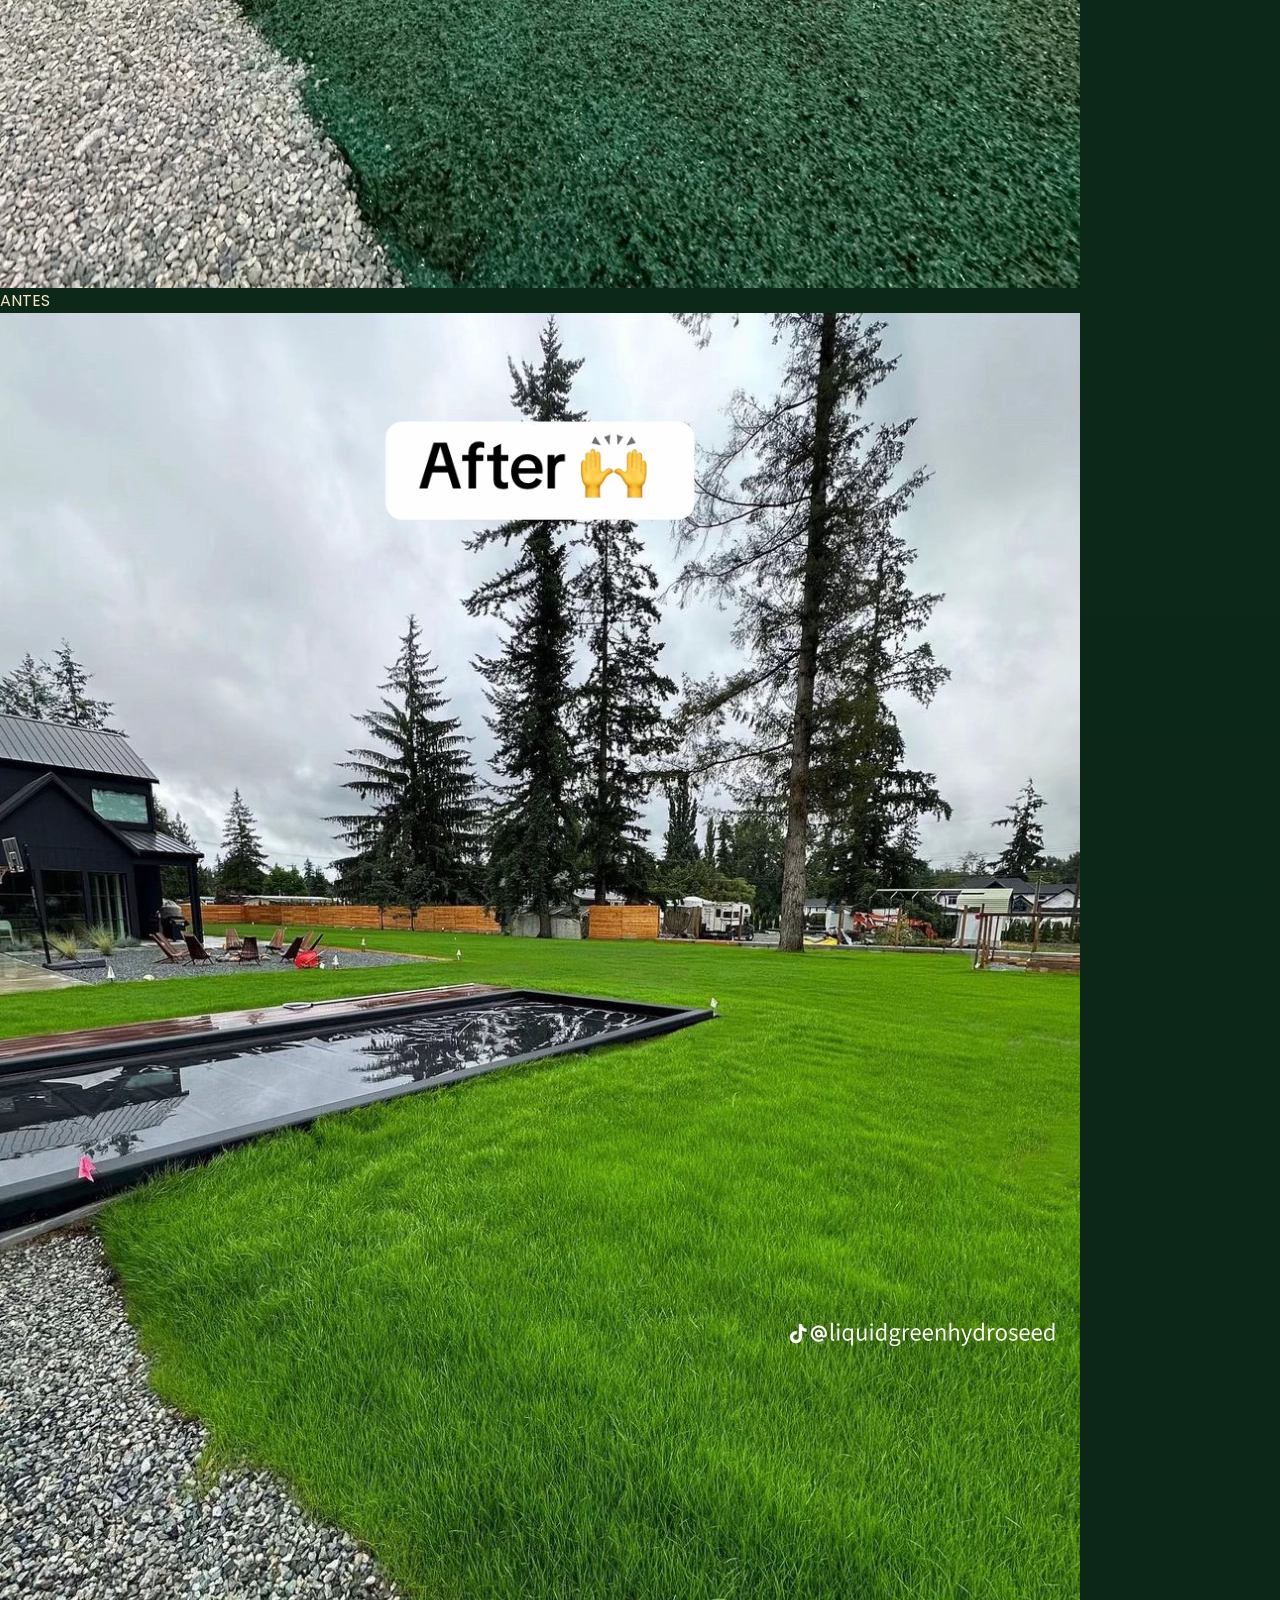
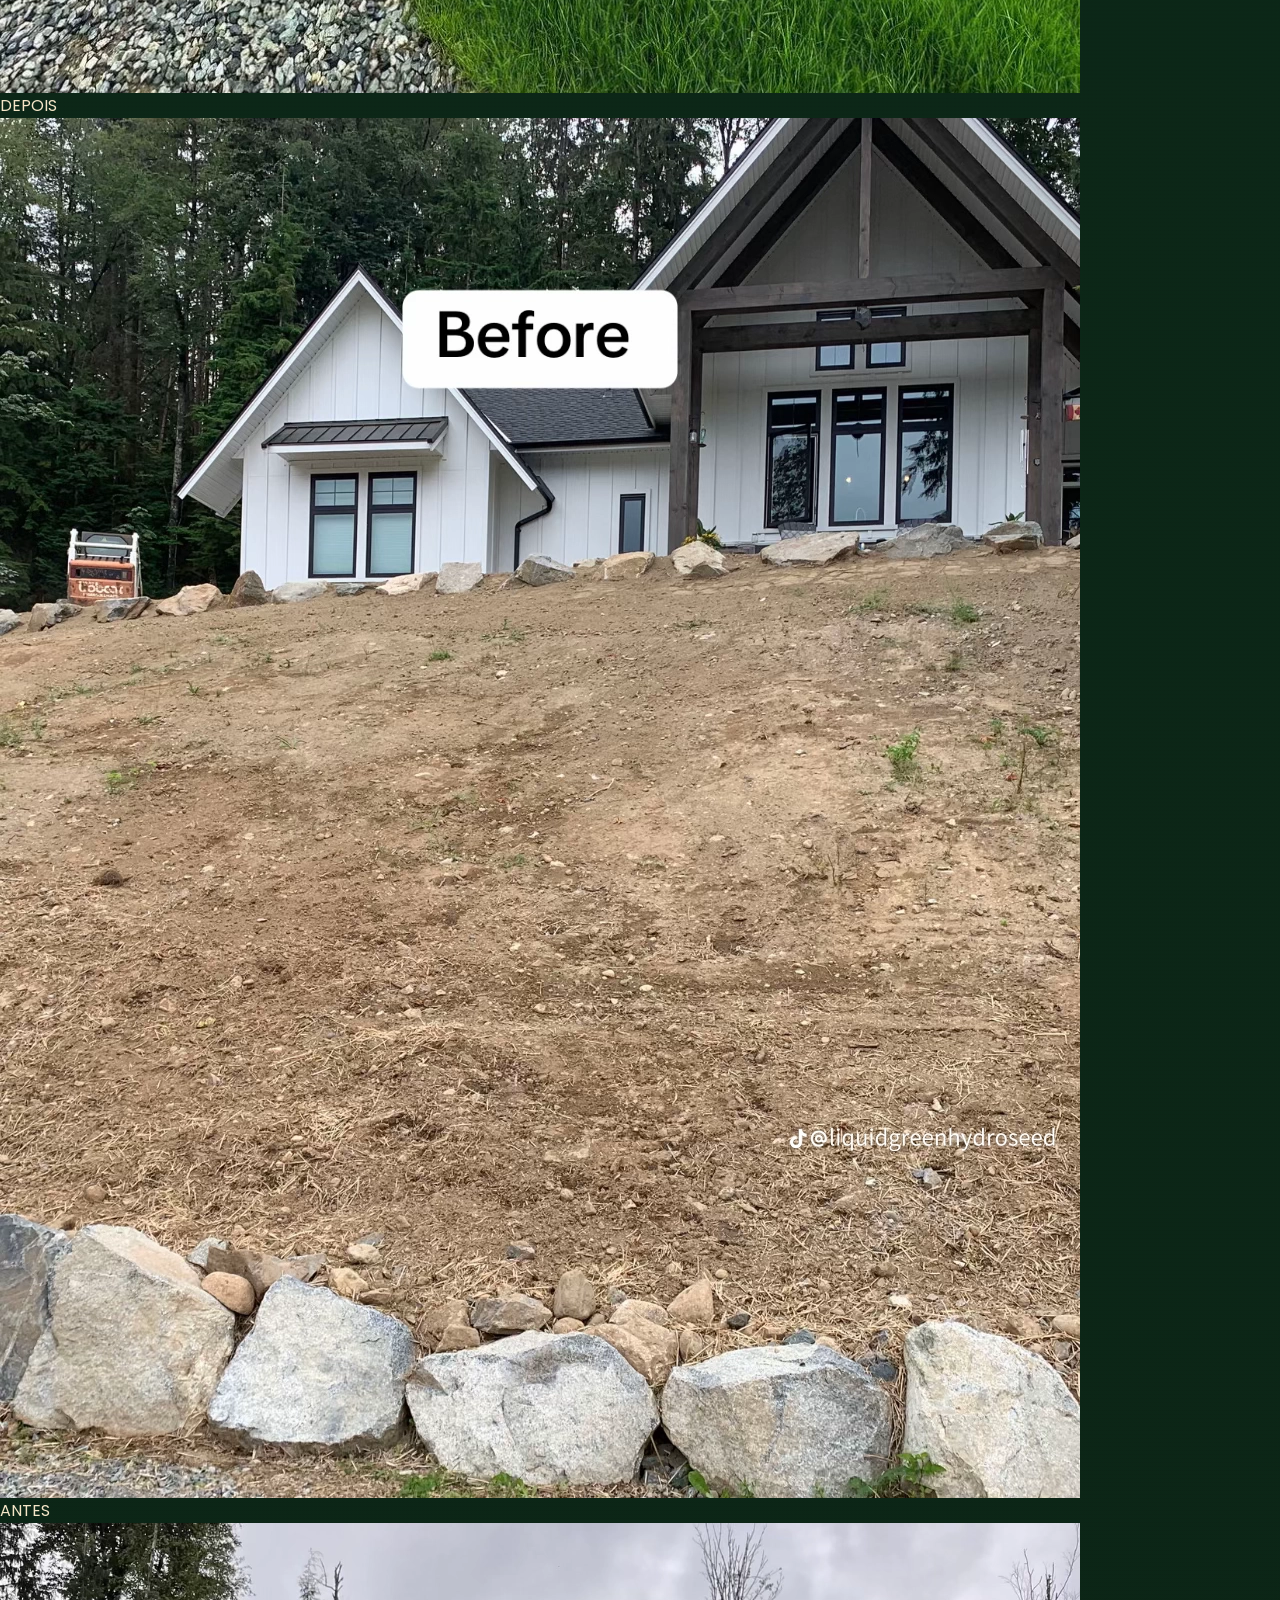
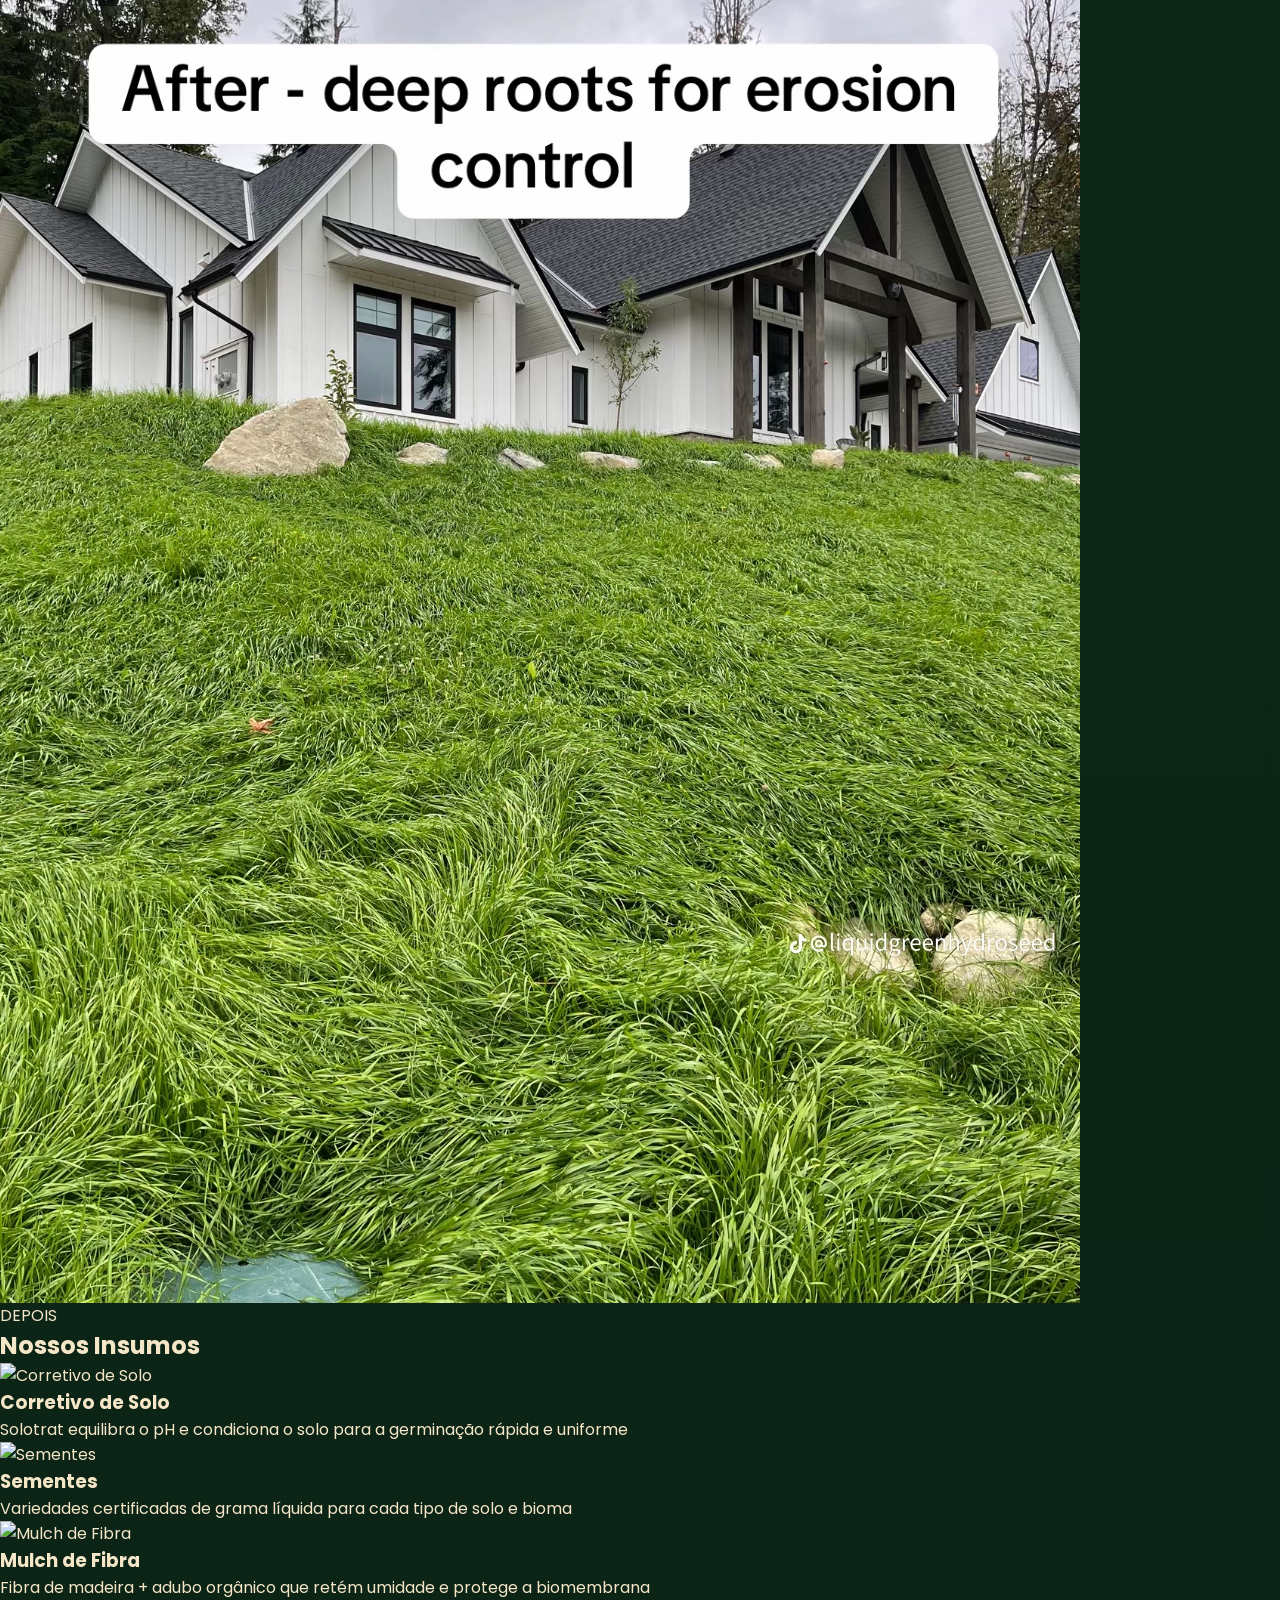
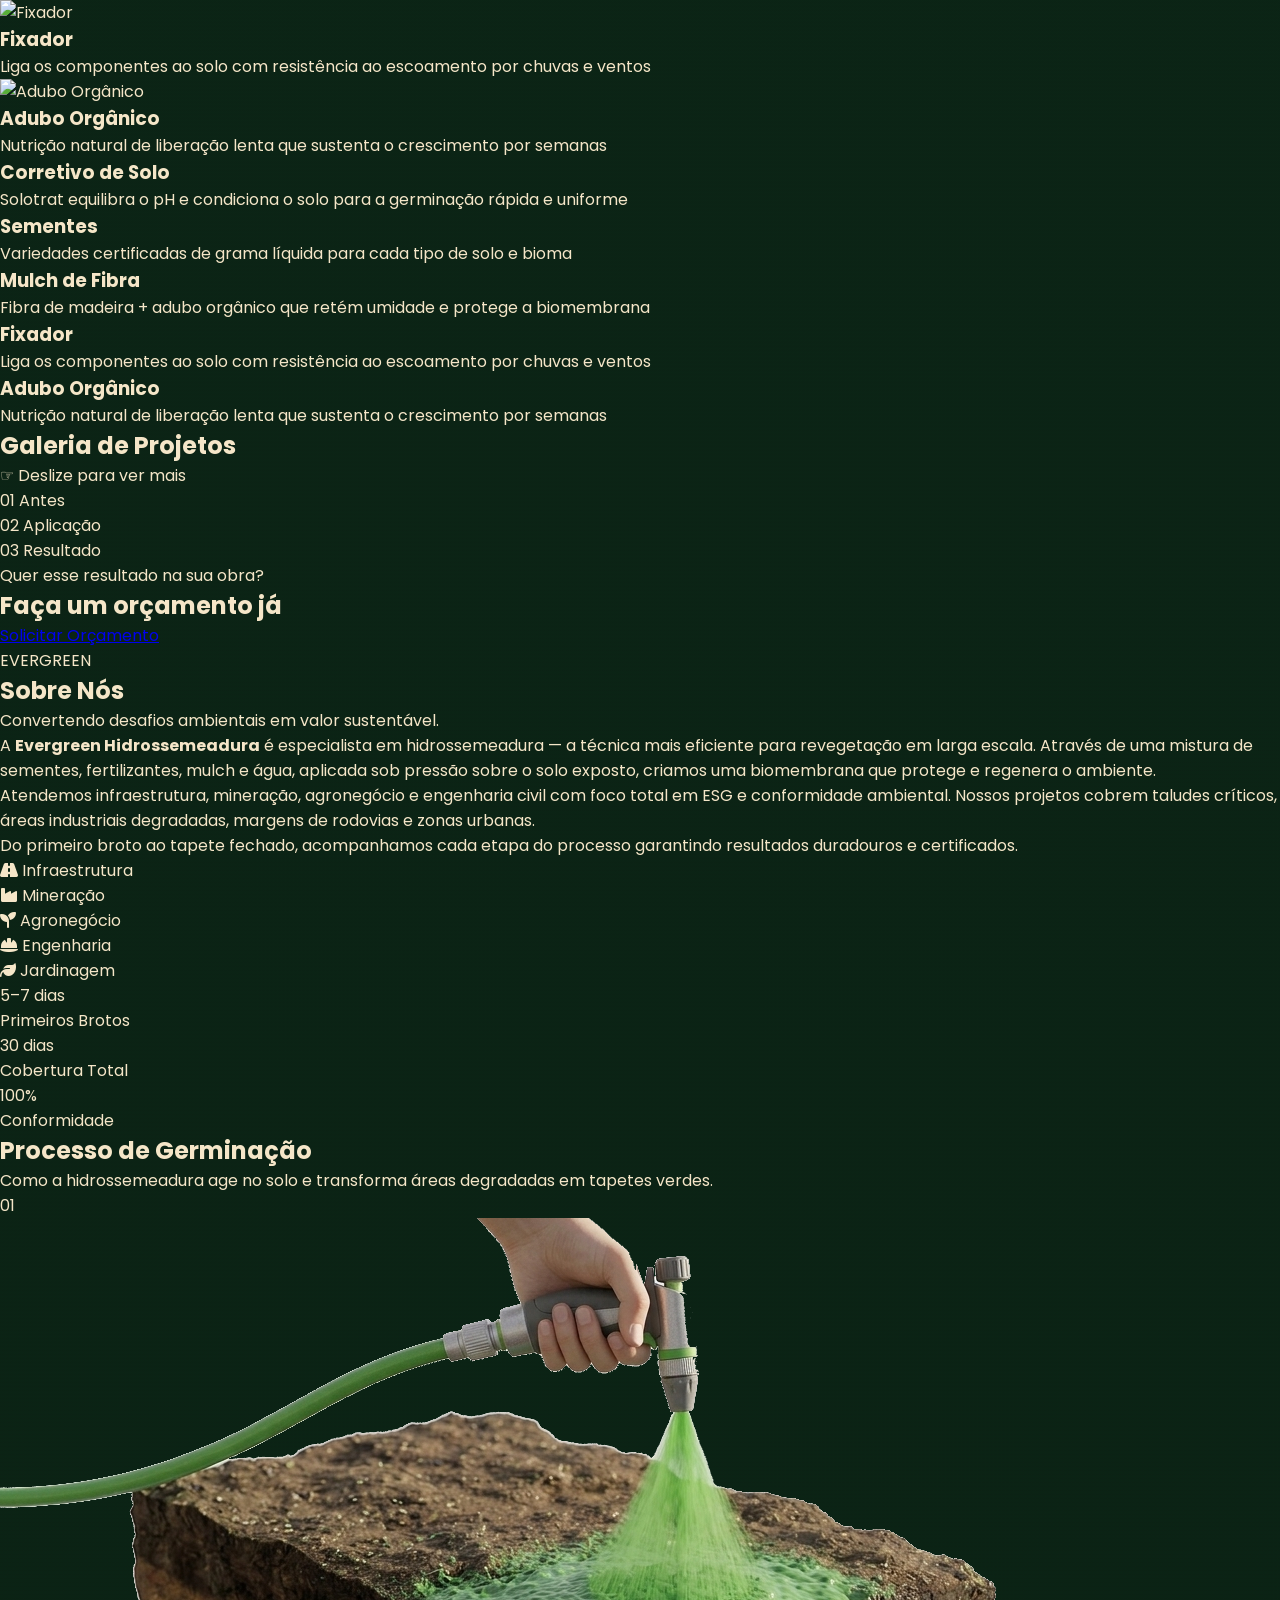
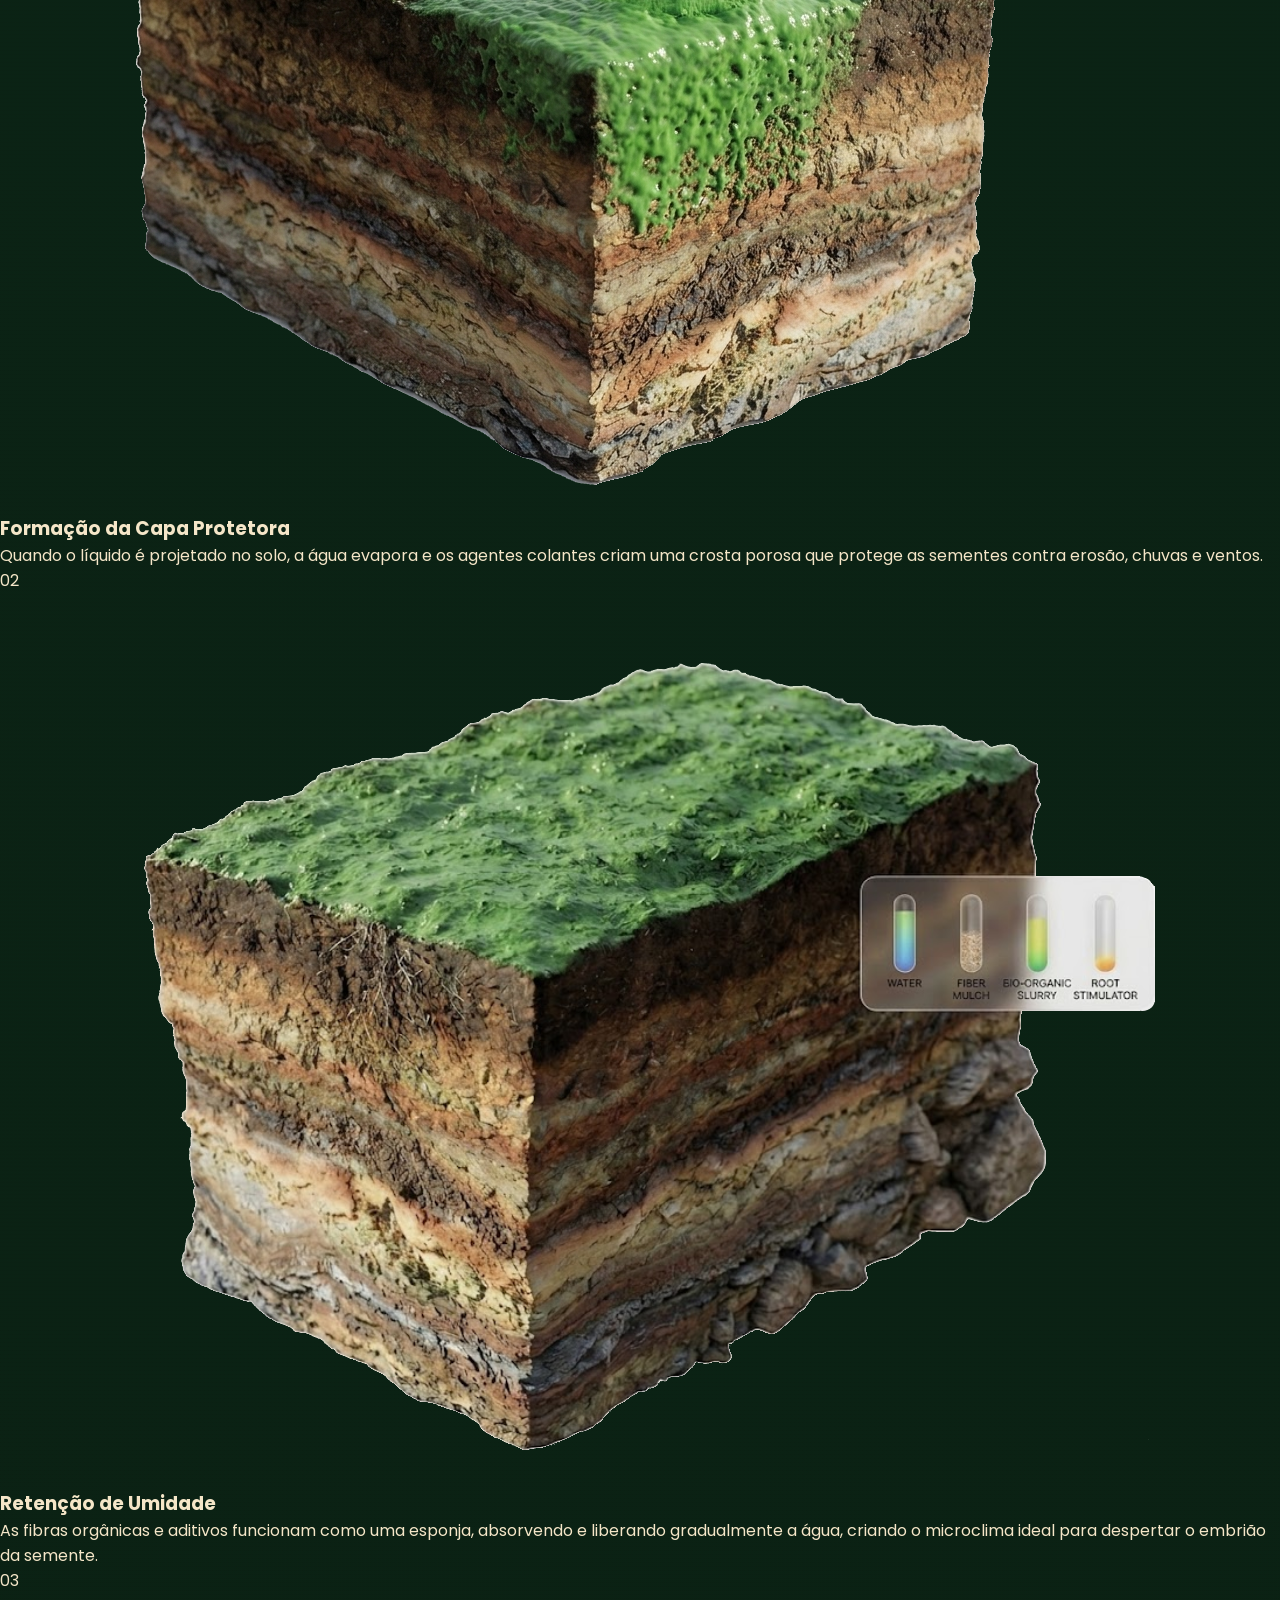
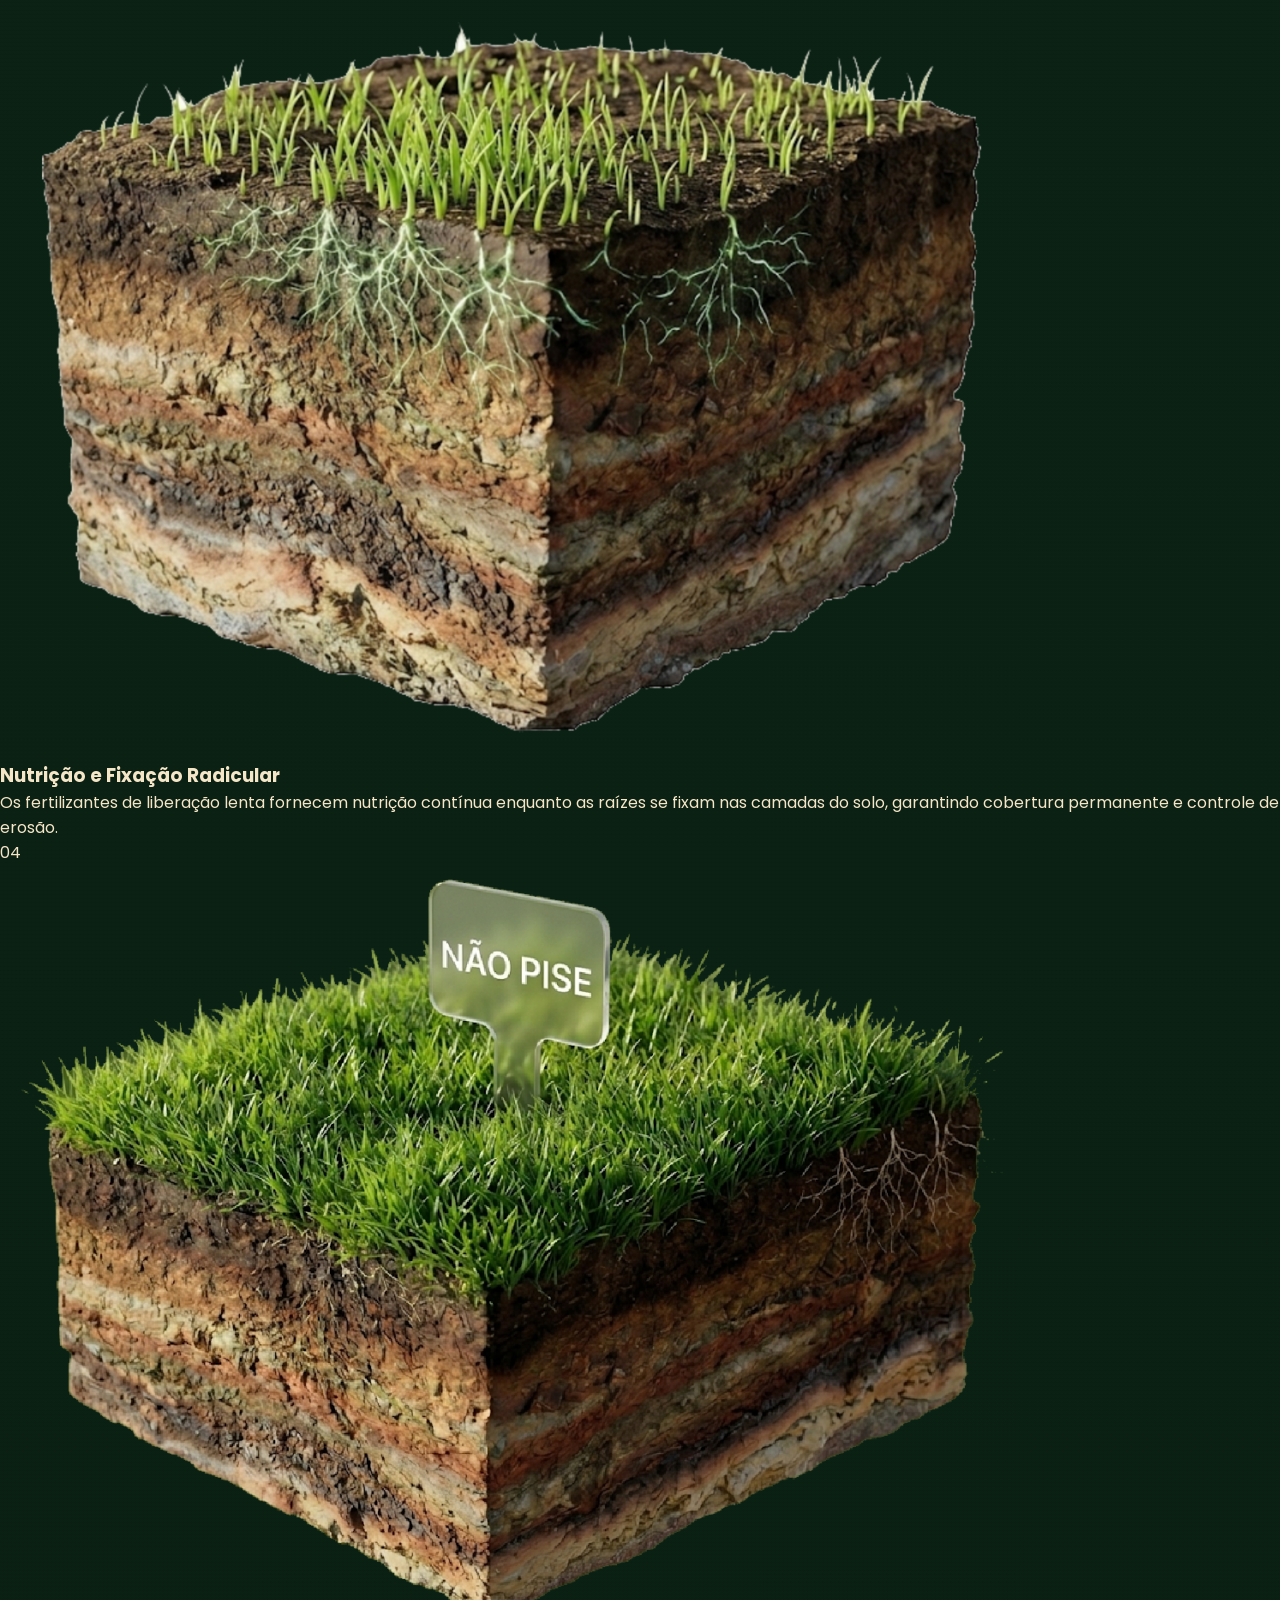
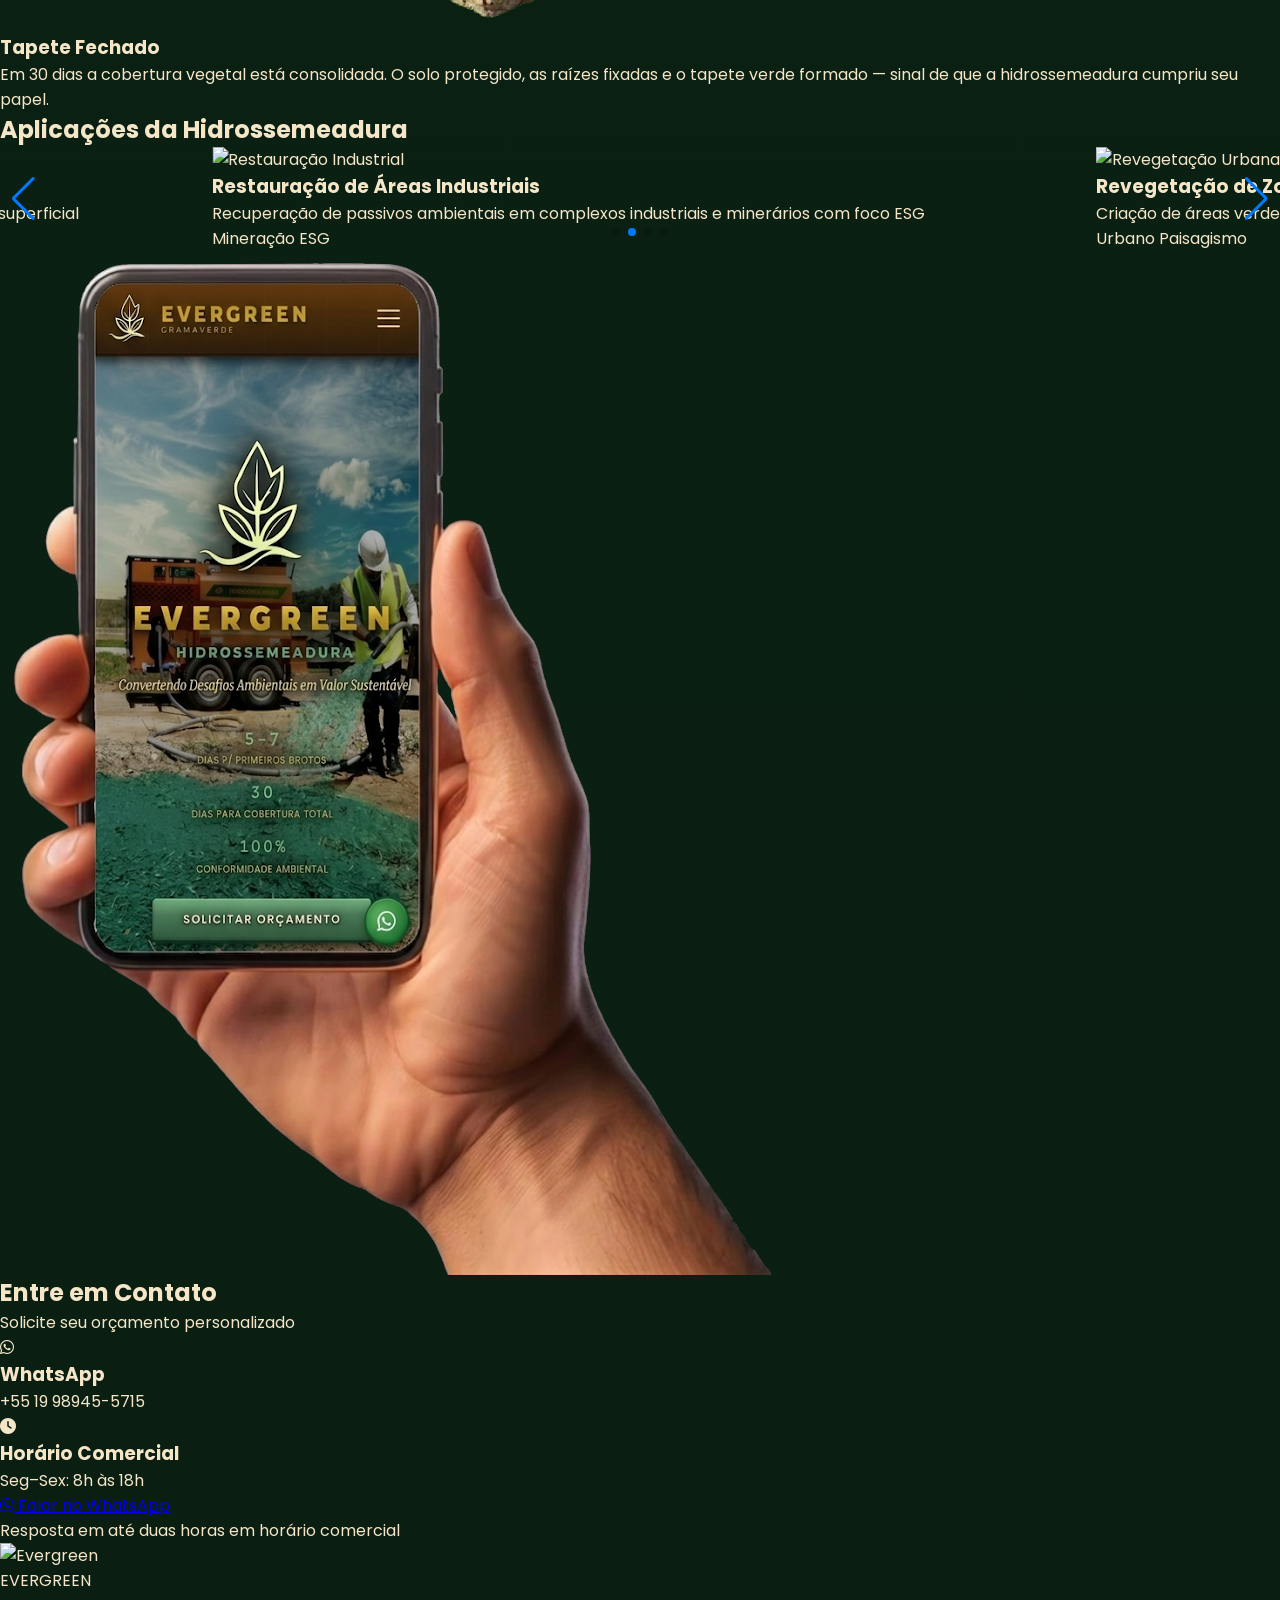
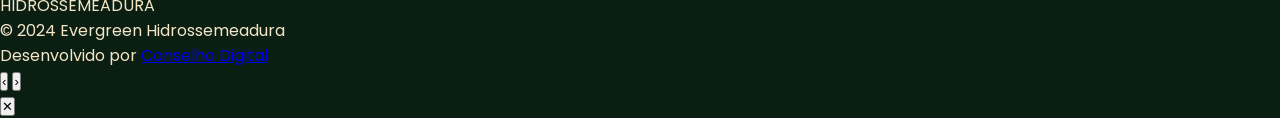
==== commit 80a0c1fb: "Merge pull request #4 from freak-m/claude/pensive-bell-XCGzu feat: banner de consentimento de cookie" ====
--- a/index.html
+++ b/index.html
@@ -204,18 +204,18 @@
   <script src="https://identity.netlify.com/v1/netlify-identity-widget.js"></script>
   <script>
     if (window.netlifyIdentity) {
+      // Guardar o hash antes que o widget o consuma
+      var _savedHash = window.location.hash;
       window.netlifyIdentity.on('init', function(user) {
         if (!user) {
           window.netlifyIdentity.on('login', function() {
             document.location.href = '/admin/';
           });
         }
+        if (_savedHash && (_savedHash.includes('invite_token') || _savedHash.includes('confirmation_token') || _savedHash.includes('recovery_token'))) {
+          window.netlifyIdentity.open();
+        }
       });
-      // Abre o widget para processar tokens de convite, confirmação e recuperação
-      var hash = window.location.hash;
-      if (hash && (hash.includes('invite_token') || hash.includes('confirmation_token') || hash.includes('recovery_token'))) {
-        window.netlifyIdentity.open();
-      }
     }
   </script>
 </head>
@@ -786,9 +786,43 @@
     </div>
   </div>
 
+  <!-- ========== COOKIE BANNER ========== -->
+  <div class="cookie-banner" id="cookieBanner" role="dialog" aria-label="Aviso de cookies" aria-live="polite">
+    <div class="cookie-inner">
+      <div class="cookie-icon">🍪</div>
+      <div class="cookie-text">
+        <p class="cookie-title">Utilizamos cookies</p>
+        <p class="cookie-desc">
+          Usamos cookies para melhorar sua experiência, analisar o tráfego e personalizar conteúdo.
+          Ao continuar navegando, você concorda com nossa
+          <a href="#" class="cookie-link">Política de Privacidade</a>.
+        </p>
+      </div>
+      <div class="cookie-actions">
+        <button class="cookie-btn cookie-btn--accept" id="cookieAccept">Aceitar todos</button>
+        <button class="cookie-btn cookie-btn--reject" id="cookieReject">Apenas essenciais</button>
+      </div>
+    </div>
+  </div>
+
   <!-- Scripts -->
   <script src="https://cdn.jsdelivr.net/npm/swiper@10/swiper-bundle.min.js"></script>
   <script src="js/script.js"></script>
   <script src="js/content.js"></script>
+  <script>
+    (function () {
+      var banner = document.getElementById('cookieBanner');
+      if (!localStorage.getItem('cookieConsent')) {
+        banner.classList.add('cookie-banner--visible');
+      }
+      function dismiss(choice) {
+        localStorage.setItem('cookieConsent', choice);
+        banner.classList.remove('cookie-banner--visible');
+        setTimeout(function () { banner.style.display = 'none'; }, 400);
+      }
+      document.getElementById('cookieAccept').addEventListener('click', function () { dismiss('all'); });
+      document.getElementById('cookieReject').addEventListener('click', function () { dismiss('essential'); });
+    })();
+  </script>
 </body>
 </html>
--- a/css/style.css
+++ b/css/style.css
@@ -1,18 +1,3 @@
-/* ================================================================
-   EVERGREEN GRAMAVERDE — SKEUOMORPHIC DESIGN
-   ================================================================ */
-
-/* Screen-reader only — visually hidden but readable by crawlers */
-.sr-only {
-  position: absolute;
-  width: 1px; height: 1px;
-  padding: 0; margin: -1px;
-  overflow: hidden;
-  clip: rect(0,0,0,0);
-  white-space: nowrap;
-  border: 0;
-}
-
 :root {
   --wood-dark:      #2d1b0e;
   --wood-mid:       #4a2c0a;
@@ -64,1056 +49,87 @@
 ::-webkit-scrollbar-thumb      { background: linear-gradient(180deg, var(--wood-high), var(--wood-mid), var(--wood-dark)); border-radius: 3px; border: 1px solid var(--wood-dark); }
 ::-webkit-scrollbar-thumb:hover{ background: linear-gradient(180deg, var(--gold-mid), var(--wood-light), var(--wood-mid)); }
 
-/* ================================================================
-   WHATSAPP FLOAT
-   ================================================================ */
-.whatsapp-float {
-  position: fixed; bottom: 28px; right: 28px; z-index: 1000;
-  width: 60px; height: 60px; border-radius: 50%;
-  display: flex; align-items: center; justify-content: center;
-  font-size: 28px; color: #fff; text-decoration: none;
-  background: radial-gradient(ellipse at 35% 35%, #5cb85c, #1a7a32 70%, #0f5220);
-  border: 2px solid #0a4a20;
-  box-shadow: 0 4px 6px rgba(0,0,0,.4), 0 8px 20px rgba(0,0,0,.3),
-              inset 0 1px 0 rgba(255,255,255,.3), inset 0 -2px 4px rgba(0,0,0,.4);
-  transition: transform .15s, box-shadow .15s;
+/* ── Cookie Banner ── */
+.cookie-banner {
+  position: fixed;
+  bottom: -100%;
+  left: 0;
+  right: 0;
+  z-index: 9999;
+  transition: bottom .4s cubic-bezier(.4,0,.2,1);
+  padding: 0 1rem 1rem;
+  pointer-events: none;
 }
-.whatsapp-float:hover  { transform: translateY(-3px) scale(1.05); box-shadow: 0 8px 16px rgba(0,0,0,.5); }
-.whatsapp-float:active { transform: translateY(1px); box-shadow: 0 2px 4px rgba(0,0,0,.5), inset 0 2px 6px rgba(0,0,0,.5); }
-
-/* ================================================================
-   NAVBAR  (dark wood plank)
-   ================================================================ */
-.navbar {
-  position: fixed; inset: 0 0 auto; z-index: 900;
-  height: 68px; padding: 0 40px;
+.cookie-banner--visible {
+  bottom: 0;
+  pointer-events: all;
+}
+.cookie-inner {
+  max-width: 900px;
+  margin: 0 auto;
+  display: flex;
+  align-items: center;
+  gap: 1rem;
+  flex-wrap: wrap;
   background:
-    repeating-linear-gradient(90deg, transparent, transparent 60px, rgba(255,255,255,.015) 60px, rgba(255,255,255,.015) 61px),
-    linear-gradient(180deg, var(--wood-light) 0%, var(--wood-mid) 40%, var(--wood-dark) 100%);
-  box-shadow: 0 4px 8px rgba(0,0,0,.6), 0 8px 20px rgba(0,0,0,.3),
-              inset 0 1px 0 rgba(255,255,255,.1), inset 0 -1px 0 rgba(0,0,0,.5);
-  border-bottom: 2px solid var(--wood-dark);
+    linear-gradient(135deg, var(--wood-dark) 0%, var(--green-dark) 100%);
+  border: 1px solid var(--gold-mid);
+  border-bottom: none;
+  border-radius: 12px 12px 0 0;
+  padding: 1.1rem 1.4rem;
+  box-shadow: 0 -4px 24px rgba(0,0,0,.45);
 }
-.nav-container {
-  width: 100%; height: 100%;
-  display: flex; align-items: center; justify-content: space-between;
+.cookie-icon {
+  font-size: 1.8rem;
+  flex-shrink: 0;
 }
-.nav-logo {
-  display: flex; align-items: center; gap: 10px;
-  text-decoration: none;
+.cookie-text {
+  flex: 1;
+  min-width: 200px;
 }
-.nav-logo-img { width: 44px; height: 44px; object-fit: contain; filter: drop-shadow(0 2px 4px rgba(0,0,0,.5)) brightness(1.1); flex-shrink: 0; }
-.logo-text-wrap { display: flex; flex-direction: column; line-height: 1.1; }
-.logo-main { font-family: var(--font-display); font-size: 1.1rem; letter-spacing: 3px; color: var(--gold-light); text-shadow: 1px 1px 2px rgba(0,0,0,.8); }
-.logo-sub  { font-size: .55rem; letter-spacing: 5px; text-transform: uppercase; color: var(--parch-dark); text-shadow: 1px 1px 2px rgba(0,0,0,.6); }
-.logo-leaf { font-size: 1.6rem; filter: drop-shadow(1px 1px 2px rgba(0,0,0,.8)); }
-.logo-text-wrap { display: flex; flex-direction: column; line-height: 1.1; }
-.logo-main {
-  font-family: var(--font-display); font-size: 1.25rem; letter-spacing: 3px;
-  color: var(--gold-light); text-shadow: 1px 1px 2px rgba(0,0,0,.8), -1px -1px 1px rgba(255,200,50,.15);
+.cookie-title {
+  font-family: var(--font-display);
+  font-size: .95rem;
+  color: var(--gold-light);
+  margin-bottom: .25rem;
+  letter-spacing: .04em;
 }
-.logo-sub {
-  font-size: .6rem; letter-spacing: 5px; text-transform: uppercase;
-  color: var(--parch-dark); text-shadow: 1px 1px 2px rgba(0,0,0,.6);
+.cookie-desc {
+  font-size: .8rem;
+  color: var(--parch-mid);
+  line-height: 1.5;
 }
-
-.nav-menu { display: flex; list-style: none; gap: 6px; align-items: center; }
-.nav-link {
-  display: inline-block; padding: 7px 15px;
-  font-size: .8rem; font-weight: 500; letter-spacing: 1px; text-transform: uppercase;
-  text-decoration: none; color: var(--parch-mid); border-radius: 4px;
-  background: rgba(0,0,0,.12); border: 1px solid rgba(255,255,255,.06);
-  box-shadow: inset 0 1px 2px rgba(0,0,0,.3), 0 1px 0 rgba(255,255,255,.07);
-  text-shadow: 1px 1px 2px rgba(0,0,0,.8);
-  transition: color .2s, background .2s, border-color .2s;
+.cookie-link {
+  color: var(--gold-hi);
+  text-decoration: underline;
 }
-.nav-link:hover { color: var(--gold-light); background: rgba(201,162,39,.1); border-color: rgba(201,162,39,.3); }
-.nav-cta {
-  background: linear-gradient(180deg, var(--green-accent), var(--green-mid));
-  border-color: var(--green-light);
-  box-shadow: 0 2px 4px rgba(0,0,0,.4), inset 0 1px 0 rgba(255,255,255,.2), inset 0 -1px 0 rgba(0,0,0,.3);
+.cookie-link:hover { color: var(--parch-light); }
+.cookie-actions {
+  display: flex;
+  gap: .6rem;
+  flex-shrink: 0;
+  flex-wrap: wrap;
 }
-.nav-cta:hover { background: linear-gradient(180deg, var(--green-hi), var(--green-accent)); color: #fff; }
-
-.nav-burger {
-  display: none; flex-direction: column; gap: 5px;
-  background: none; border: none; cursor: pointer; padding: 8px;
+.cookie-btn {
+  font-family: var(--font-body);
+  font-size: .8rem;
+  font-weight: 600;
+  padding: .5rem 1.1rem;
+  border-radius: 6px;
+  border: none;
+  cursor: pointer;
+  transition: filter .2s, transform .15s;
+  white-space: nowrap;
 }
-.nav-burger span { display: block; width: 24px; height: 2px; background: var(--parch-mid); border-radius: 1px; transition: all .3s; }
-.nav-burger.open span:nth-child(1) { transform: translateY(7px) rotate(45deg); }
-.nav-burger.open span:nth-child(2) { opacity: 0; }
-.nav-burger.open span:nth-child(3) { transform: translateY(-7px) rotate(-45deg); }
-
-/* ================================================================
-   SECTION PLAQUE  (engraved gold heading)
-   ================================================================ */
-.section-plaque { text-align: center; margin-bottom: 56px; }
-.section-plaque h2 {
-  display: inline-block; position: relative;
-  font-family: var(--font-display); font-size: clamp(1.5rem,3vw,2rem);
-  letter-spacing: 4px; text-transform: uppercase; padding: 14px 48px;
-  background: linear-gradient(135deg, #8a7a30, var(--gold-hi), var(--gold-mid), #8a7a30);
-  -webkit-background-clip: text; background-clip: text; -webkit-text-fill-color: transparent;
-  filter: drop-shadow(1px 2px 3px rgba(0,0,0,.9));
-}
-.section-plaque h2::before,
-.section-plaque h2::after {
-  content: ''; position: absolute; top: 50%; transform: translateY(-50%);
-  width: 60px; height: 2px;
-}
-.section-plaque h2::before { right: 100%; background: linear-gradient(90deg, transparent, var(--gold-mid)); }
-.section-plaque h2::after  { left:  100%; background: linear-gradient(90deg, var(--gold-mid), transparent); }
-.section-plaque.light h2 {
-  background: linear-gradient(135deg, #5a3d00, #8a6020, #5a3d00);
-  -webkit-background-clip: text; background-clip: text;
-}
-
-.section-subtitle {
-  text-align: center; font-style: italic; color: var(--parch-dark);
-  font-family: var(--font-serif); font-size: .95rem; margin-top: -36px; margin-bottom: 52px;
-  text-shadow: 1px 1px 2px rgba(0,0,0,.7);
-}
-
-/* ================================================================
-   BUTTONS
-   ================================================================ */
-.btn-primary {
-  display: inline-block; padding: 15px 40px; border-radius: 5px; cursor: pointer;
-  font-family: var(--font-body); font-size: .9rem; font-weight: 600;
-  letter-spacing: 2px; text-transform: uppercase; text-decoration: none;
-  color: var(--parch-light);
-  background: linear-gradient(180deg, var(--green-hi) 0%, var(--green-accent) 40%, var(--green-light) 100%);
-  border-bottom: 3px solid var(--green-dark);
-  box-shadow: 0 6px 12px rgba(0,0,0,.5), inset 0 1px 0 rgba(255,255,255,.25), inset 0 -2px 4px rgba(0,0,0,.3);
-  text-shadow: 0 0 8px rgba(0,0,0,.95), 0 0 20px rgba(0,0,0,.8), 0 1px 2px rgba(0,0,0,.95);
-  transition: transform .15s, box-shadow .15s;
-}
-.btn-primary:hover  { transform: translateY(-2px); box-shadow: 0 10px 20px rgba(0,0,0,.5), inset 0 1px 0 rgba(255,255,255,.25); }
-.btn-primary:active { transform: translateY(2px); border-bottom-width: 1px; box-shadow: 0 2px 4px rgba(0,0,0,.5), inset 0 2px 6px rgba(0,0,0,.5); }
-
-.btn-whatsapp {
-  display: inline-flex; align-items: center; gap: 12px;
-  padding: 17px 44px; border-radius: 6px; font-size: 1rem; font-weight: 600;
-  text-decoration: none; color: #fff;
-  background: radial-gradient(ellipse at 40% 30%, #5cb85c, #1a7a32 80%);
-  border-bottom: 3px solid #0f5220;
-  box-shadow: 0 6px 12px rgba(0,0,0,.4), inset 0 1px 0 rgba(255,255,255,.3), inset 0 -2px 4px rgba(0,0,0,.4);
-  text-shadow: 0 1px 2px rgba(0,0,0,.5);
-  transition: transform .15s, box-shadow .15s;
-}
-.btn-whatsapp:hover  { transform: translateY(-2px); box-shadow: 0 10px 20px rgba(0,0,0,.5); }
-.btn-whatsapp:active { transform: translateY(2px); border-bottom-width: 1px; box-shadow: inset 0 3px 6px rgba(0,0,0,.5); }
-
-/* ================================================================
-   HERO  (fundo branco + vídeo background)
-   ================================================================ */
-.hero {
-  position: relative; height: 100vh; height: 100dvh; max-height: 100vh; max-height: 100dvh;
-  display: flex; align-items: center; justify-content: center; padding-top: 68px;
-  background: #000;
-  overflow: hidden;
-}
-
-/* ── Imagem de fundo ── */
-.hero-img-bg {
-  position: absolute; inset: 0; z-index: 0;
-  background: url('../img/hero-bg.png') center center / cover no-repeat;
-  filter: brightness(0.72);
-}
-@media (min-width: 769px) {
-  .hero-img-bg { background-position: 70% 35%; }
-}
-
-/* ── Conteúdo ── */
-.hero-content {
-  position: relative; z-index: 2; text-align: center;
-  padding: 40px 20px; max-width: 760px;
-  margin-top: 60px;
-}
-
-/* logo da empresa */
-.hero-logo-img {
-  width: 140px; height: 140px; object-fit: contain; margin: 0 auto 18px;
-  filter: drop-shadow(0 0 8px rgba(0,0,0,.95)) drop-shadow(0 0 20px rgba(0,0,0,.8)) drop-shadow(0 0 38px rgba(0,0,0,.55)) brightness(1.05);
-}
-
-.hero-title {
-  font-family: var(--font-display); line-height: 1; letter-spacing: 10px; margin-bottom: 6px;
-  font-size: clamp(2.2rem, 6vw, 4rem);
-  background: linear-gradient(180deg, var(--gold-hi) 0%, var(--gold-light) 50%, var(--gold-mid) 100%);
-  -webkit-background-clip: text; background-clip: text; -webkit-text-fill-color: transparent;
-  filter: drop-shadow(0 0 8px rgba(0,0,0,.95)) drop-shadow(0 0 20px rgba(0,0,0,.8)) drop-shadow(0 0 38px rgba(0,0,0,.55));
-}
-.hero-subtitle {
-  font-family: var(--font-display); letter-spacing: 3px; margin-bottom: 18px;
-  font-size: clamp(1rem, 3vw, 1.4rem); color: var(--green-hi); white-space: nowrap;
-  text-shadow: 0 0 8px rgba(0,0,0,.95), 0 0 20px rgba(0,0,0,.8), 0 0 38px rgba(0,0,0,.55), 0 1px 3px rgba(0,0,0,.95);
-}
-.hero-tagline {
-  font-family: var(--font-serif); font-style: italic; margin-bottom: 28px;
-  font-size: clamp(.9rem, 1.8vw, 1.1rem); color: var(--parch-mid);
-  text-shadow: 0 0 8px rgba(0,0,0,.95), 0 0 20px rgba(0,0,0,.8), 0 0 38px rgba(0,0,0,.55), 0 1px 3px rgba(0,0,0,.95);
-}
-.hero-divider {
-  width: 160px; height: 2px; margin: 0 auto 28px;
-  background: linear-gradient(90deg, transparent, var(--gold-mid), transparent);
-}
-.hero-stats-row {
-  display: flex; align-items: center; justify-content: center; gap: 20px;
-  flex-wrap: wrap; margin-bottom: 36px;
-}
-.hero-stat { text-align: center; }
-.hero-stat-value {
-  display: block; font-family: 'Courier New', monospace; font-size: 1.5rem; font-weight: 700;
-  color: var(--green-hi); letter-spacing: 1px;
-  text-shadow: 0 0 8px rgba(0,0,0,.95), 0 0 20px rgba(0,0,0,.8), 0 0 38px rgba(0,0,0,.55), 0 0 10px rgba(122,186,138,.4);
-}
-.hero-stat-label { font-size: .68rem; letter-spacing: 1px; text-transform: uppercase; color: var(--parch-dark); text-shadow: 0 0 8px rgba(0,0,0,.95), 0 0 20px rgba(0,0,0,.8), 0 0 38px rgba(0,0,0,.55); }
-.hero-stat-sep   { color: var(--gold-dark); font-size: 1.2rem; opacity: .7; text-shadow: 0 0 8px rgba(0,0,0,.95), 0 0 20px rgba(0,0,0,.8); }
-
-.hero-scroll {
-  position: absolute; bottom: 24px; left: 50%; transform: translateX(-50%);
-  text-align: center; font-size: .68rem; letter-spacing: 2px; text-transform: uppercase;
-  color: var(--parch-dark); opacity: .85; z-index: 2;
-  text-shadow: 0 0 15px #000, 0 0 33px #000, 0 0 60px #000;
-}
-.scroll-arrow {
-  width: 16px; height: 16px; margin: 7px auto 0;
-  border-right: 2px solid var(--parch-dark); border-bottom: 2px solid var(--parch-dark);
-  transform: rotate(45deg);
-  animation: scrollBounce 1.6s ease-in-out infinite;
-}
-@keyframes scrollBounce {
-  0%,100% { transform: rotate(45deg) translate(0,0); opacity: .7; }
-  50%      { transform: rotate(45deg) translate(4px,4px); opacity: 1; }
-}
-
-/* ================================================================
-   ANTES & DEPOIS
-   ================================================================ */
-.before-after-section {
-  padding: 80px 40px;
-  background:
-    repeating-linear-gradient(0deg, transparent, transparent 3px, rgba(0,0,0,.02) 3px, rgba(0,0,0,.02) 4px),
-    linear-gradient(180deg, var(--parch-light) 0%, #ede0c4 100%);
-  border-top: 4px solid var(--gold-mid); border-bottom: 4px solid var(--gold-mid);
-  text-align: center;
-}
-.before-after-section .section-subtitle {
-  font-family: var(--font-serif); font-style: italic; font-size: 1.05rem; line-height: 1.7;
-  color: #4a3520; text-shadow: none;
-  margin-top: -28px; margin-bottom: 40px;
-  max-width: 700px; margin-left: auto; margin-right: auto;
-}
-.before-after-section .section-plaque h2,
-.about-section .section-plaque h2 {
-  filter: drop-shadow(2px 2px 0 rgba(0,0,0,1));
-}
-
-.ba-intro-text {
-  max-width: 820px; margin: 0 auto 44px;
-  padding: 28px 36px;
-  background: linear-gradient(135deg, var(--gold-hi), var(--gold-light), var(--gold-mid));
-  box-shadow: 1px 2px 4px rgba(0,0,0,.35), inset 0 1px 0 rgba(255,255,255,.45);
-  border: 1px solid var(--gold-dark);
-  border-radius: 4px;
-  text-align: center;
-}
-.ba-intro-text p {
-  font-size: .95rem; line-height: 1.85; color: var(--wood-dark);
-  margin-bottom: 16px;
-}
-.ba-intro-text p:last-child { margin-bottom: 0; }
-.ba-intro-text h3 {
-  font-family: var(--font-display); font-size: 1.05rem;
-  color: var(--wood-dark); letter-spacing: 1px;
-  text-transform: uppercase;
-  filter: drop-shadow(0 1px 0 rgba(255,255,255,.3));
-  margin: 20px 0 12px;
-}
-
-.ba-features {
-  display: grid; grid-template-columns: 1fr 1fr; gap: 16px;
-  margin: 0 auto 48px; max-width: 600px;
-}
-.ba-feature {
-  display: flex; align-items: center; gap: 7px;
-  padding: 10px 18px; font-size: .82rem; font-weight: 600; border-radius: 4px;
-  color: var(--wood-dark); letter-spacing: .5px;
-  background: linear-gradient(135deg, var(--gold-hi), var(--gold-light), var(--gold-mid));
-  box-shadow: 1px 2px 4px rgba(0,0,0,.35), inset 0 1px 0 rgba(255,255,255,.45);
-  border: 1px solid var(--gold-dark);
-}
-.ba-icon { font-size: 1.1rem; }
-
-.ba-grid {
-  display: flex; flex-direction: column; gap: 40px;
-  max-width: 1100px; margin: 0 auto;
-}
-.ba-pair {
-  display: grid; grid-template-columns: 1fr 1fr; gap: 16px;
-}
-.ba-card {
-  position: relative; border-radius: 4px; overflow: hidden;
-  box-shadow: 0 4px 16px rgba(0,0,0,.25), 0 8px 32px rgba(0,0,0,.15);
-  border: 3px solid #fff; cursor: pointer;
-}
-.ba-card img {
-  width: 100%; aspect-ratio: 4/3; object-fit: cover; display: block;
-}
-.ba-label {
-  position: absolute; bottom: 0; left: 0; right: 0;
-  padding: 8px 12px; font-size: .7rem; font-weight: 700;
-  letter-spacing: 3px; text-align: center;
-}
-.ba-label--before {
-  background: rgba(0,0,0,.65); color: #fff;
-}
-.ba-label--after {
-  background: rgba(26,74,46,.85); color: #a8e6b8;
-}
-
-/* ================================================================
-   PARTNERS  (dark wood panel)
-   ================================================================ */
-.partners-section {
-  padding: 90px 0;
-  background:
-    repeating-linear-gradient(90deg, transparent, transparent 80px, rgba(0,0,0,.025) 80px, rgba(0,0,0,.025) 82px),
-    linear-gradient(180deg, var(--wood-dark), var(--wood-mid) 40%, var(--wood-dark));
-  border-top: 3px solid var(--wood-high); border-bottom: 3px solid var(--wood-high);
-  box-shadow: inset 0 4px 12px rgba(0,0,0,.5), inset 0 -4px 12px rgba(0,0,0,.5);
-  overflow: hidden;
-}
-.wood-panel-inner { width: 100%; }
-
-/* ticker infinito */
-.partners-section .section-plaque { padding: 0 40px; }
-
-.partners-ticker-wrap {
-  overflow: hidden;
-  width: 100%;
-  /* fade nas bordas */
-  -webkit-mask-image: linear-gradient(90deg, transparent 0%, #000 6%, #000 94%, transparent 100%);
-  mask-image:         linear-gradient(90deg, transparent 0%, #000 6%, #000 94%, transparent 100%);
-}
-.partners-ticker {
-  display: flex;
-  gap: 32px;
-  width: max-content;
-  animation: ticker-scroll 18s linear infinite;
-}
-
-@keyframes ticker-scroll {
-  from { transform: translateX(0); }
-  to   { transform: translateX(-50%); }
-}
-
-.partner-card {
-  flex: 0 0 clamp(280px, 70vw, 420px);
-  padding: 40px 32px; text-align: center; border-radius: 6px;
-  background:
-    radial-gradient(ellipse at 30% 25%, rgba(255,255,255,.07) 0%, transparent 55%),
-    linear-gradient(145deg, var(--wood-high), var(--wood-light) 40%, var(--wood-mid) 80%, var(--wood-dark));
-  border: 2px solid rgba(139,94,42,.45);
-  box-shadow: 4px 4px 8px rgba(0,0,0,.5), 8px 8px 20px rgba(0,0,0,.28),
-              inset 0 1px 0 rgba(255,255,255,.14), inset 0 -1px 0 rgba(0,0,0,.3);
-}
-.partner-icon { font-size: 2.8rem; margin-bottom: 14px; filter: drop-shadow(1px 2px 3px rgba(0,0,0,.7)); }
-.partner-img-wrap { height: 150px; display: flex; align-items: center; justify-content: center; margin-bottom: 14px; }
-.partner-img-wrap img { max-height: 150px; max-width: 100%; object-fit: contain; filter: drop-shadow(1px 2px 4px rgba(0,0,0,.6)); }
-.partner-card h3 {
-  font-family: var(--font-display); font-size: 1.05rem; letter-spacing: 3px;
-  text-transform: uppercase; color: var(--gold-light); margin-bottom: 10px;
-  text-shadow: 1px 1px 3px rgba(0,0,0,.8);
-}
-.partner-card p { font-size: .82rem; color: var(--parch-mid); line-height: 1.6; text-shadow: 1px 1px 2px rgba(0,0,0,.6); }
-
-/* ================================================================
-   GALLERY  (corkboard 3 fases)
-   ================================================================ */
-.gallery-section {
-  padding: 90px 40px;
-  background: linear-gradient(180deg, var(--green-dark), #0f2a1a);
-  position: relative;
-}
-
-/* dica de deslize — só mobile */
-.gallery-swipe-hint {
-  display: none;
-}
-@media (max-width: 768px) {
-  .gallery-swipe-hint {
-    display: flex; align-items: center; gap: 6px;
-    position: absolute; bottom: 18px; right: 18px; z-index: 20;
-    background: rgba(0,0,0,.55); backdrop-filter: blur(4px);
-    color: var(--gold-light); font-size: 0.72rem; font-family: var(--font-serif);
-    font-style: italic; letter-spacing: 0.5px;
-    padding: 6px 12px; border-radius: 20px;
-    border: 1px solid rgba(200,160,60,.35);
-    animation: swipeHintSlide 2s ease-in-out infinite;
-    pointer-events: none;
-  }
-  .swipe-hint-icon {
-    display: inline-block;
-    animation: swipeHintArrow 2s ease-in-out infinite;
-  }
-}
-@keyframes swipeHintSlide {
-  0%, 100% { opacity: .9; transform: translateX(0); }
-  50%       { opacity: 1;  transform: translateX(-5px); }
-}
-@keyframes swipeHintArrow {
-  0%, 100% { transform: translateX(0); }
-  50%       { transform: translateX(-4px); }
-}
-
-/* painel de cortiça */
-.gallery-scroll-wrap {
-  overflow-x: auto;
-  -webkit-overflow-scrolling: touch;
-  scrollbar-width: thin;
-  scrollbar-color: var(--gold-dark) transparent;
-}
-.gallery-scroll-wrap::-webkit-scrollbar { height: 6px; }
-.gallery-scroll-wrap::-webkit-scrollbar-track { background: transparent; }
-.gallery-scroll-wrap::-webkit-scrollbar-thumb { background: var(--gold-dark); border-radius: 3px; }
-
-.gallery-corkboard {
-  width: max(100%, 1080px);
-  display: grid; grid-template-columns: repeat(3, 1fr);
-  gap: 0;
-  background: transparent;
-  border-radius: 6px;
-  overflow: hidden;
-}
-
-/* coluna de fase */
-.gallery-phase {
-  display: flex; flex-direction: column;
-  border-right: 3px solid rgba(0,0,0,.35);
-}
-.gallery-phase:last-child { border-right: none; }
-
-/* cabeçalho da fase — placa de madeira */
-.phase-label {
-  display: flex; flex-direction: column; align-items: center; justify-content: center;
-  gap: 2px; padding: 18px 12px;
-  position: sticky; top: 68px; z-index: 10;
-  border-bottom: 3px solid rgba(0,0,0,.4);
-  box-shadow: 0 4px 12px rgba(0,0,0,.4), inset 0 1px 0 rgba(255,255,255,.1);
-}
-.phase-label--before {
-  background: linear-gradient(180deg, #8a6a30, #6a4a10 40%, #4a2c08);
-}
-.phase-label--during {
-  background: linear-gradient(180deg, #1a5a7a, #0d3a5a 40%, #082840);
-}
-.phase-label--after {
-  background: linear-gradient(180deg, #1a6a3a, #0d4a28 40%, #083018);
-}
-
-.phase-num {
-  font-family: 'Courier New', monospace; font-size: .65rem; font-weight: 700;
-  letter-spacing: 3px; opacity: .6; color: rgba(255,255,255,.7);
-}
-.phase-title {
-  font-family: var(--font-display); font-size: 1.15rem; letter-spacing: 5px;
-  text-transform: uppercase; color: var(--gold-light);
-  text-shadow: 1px 2px 4px rgba(0,0,0,.8), -1px -1px 1px rgba(255,200,50,.1);
-  filter: drop-shadow(0 0 6px rgba(201,162,39,.2));
-}
-
-/* coluna de fotos */
-.phase-col {
-  flex: 1; padding: 28px 20px; display: flex; flex-direction: column; gap: 28px;
-}
-
-/* item de foto */
-.gallery-item { position: relative; cursor: zoom-in; }
-.gallery-item--empty { cursor: default; pointer-events: none; }
-.photo-frame--empty {
-  background: repeating-linear-gradient(
-    -45deg,
-    rgba(0,0,0,.04) 0, rgba(0,0,0,.04) 2px,
-    transparent 2px, transparent 10px
-  ), linear-gradient(135deg, #f0ece4, #e8e2d6);
-  aspect-ratio: 4/3;
-  box-shadow: inset 2px 2px 8px rgba(0,0,0,.15), 2px 2px 5px rgba(0,0,0,.2);
-  border: 1px dashed rgba(0,0,0,.18);
-}
-
-.photo-frame {
-  background: linear-gradient(135deg, #fafaf5, #fff 50%, #f5f0e8);
-  padding: 10px 10px 36px;
-  box-shadow: 3px 3px 6px rgba(0,0,0,.4), 6px 6px 16px rgba(0,0,0,.24),
-              inset 0 0 0 1px rgba(0,0,0,.1);
-  transform: rotate(var(--rot, 0deg));
-  transition: transform .3s, box-shadow .3s;
-}
-
-/* rotação alternada por coluna */
-.gallery-phase:nth-child(1) .gallery-item:nth-child(odd)  { --rot: -1.6deg; }
-.gallery-phase:nth-child(1) .gallery-item:nth-child(even) { --rot:  1.2deg; }
-.gallery-phase:nth-child(2) .gallery-item:nth-child(odd)  { --rot:  .8deg; }
-.gallery-phase:nth-child(2) .gallery-item:nth-child(even) { --rot: -1.4deg; }
-.gallery-phase:nth-child(3) .gallery-item:nth-child(odd)  { --rot: -1deg; }
-.gallery-phase:nth-child(3) .gallery-item:nth-child(even) { --rot:  1.8deg; }
-
-.gallery-item:hover .photo-frame {
-  transform: rotate(0deg) scale(1.03) translateY(-5px);
-  box-shadow: 6px 10px 16px rgba(0,0,0,.6), 10px 16px 32px rgba(0,0,0,.3);
-  z-index: 10; position: relative;
-}
-
-.photo-frame img {
-  width: 100%; border: 1px solid rgba(0,0,0,.12);
-  object-fit: cover; aspect-ratio: 4/3; display: block;
-}
-.photo-label {
-  text-align: center; padding-top: 8px; font-family: var(--font-serif);
-  font-size: .68rem; color: #555; font-style: italic;
-}
-
-/* percevejos */
-.pushpin {
-  position: absolute; top: -10px; left: 50%; transform: translateX(-50%); z-index: 2;
-  width: 18px; height: 18px; border-radius: 50%;
-  box-shadow: 0 2px 4px rgba(0,0,0,.5), inset 0 1px 0 rgba(255,255,255,.5);
-}
-.pushpin::after {
-  content: ''; position: absolute; bottom: -7px; left: 50%; transform: translateX(-50%);
-  width: 3px; height: 10px; border-radius: 0 0 2px 2px;
-  background: linear-gradient(180deg, #bbb, #777);
-}
-.pin-red    { background: radial-gradient(circle at 35% 35%, #ff7c7c, #cc2222 50%, #880000); }
-.pin-blue   { background: radial-gradient(circle at 35% 35%, #7cbfff, #2266cc 50%, #003488); }
-.pin-green  { background: radial-gradient(circle at 35% 35%, #7cff9f, #22cc44 50%, #008828); }
-.pin-yellow { background: radial-gradient(circle at 35% 35%, #ffe07c, #ccaa22 50%, #887700); }
-
-/* ================================================================
-   CTA BANNER
-   ================================================================ */
-.cta-section {
-  padding: 72px 40px;
-  text-align: center;
-  background:
-    linear-gradient(180deg, rgba(5,20,10,.72) 0%, rgba(10,30,15,.58) 50%, rgba(5,20,10,.72) 100%),
-    url('../img/contato.jpg') center center / cover no-repeat;
-  border-top: 4px solid var(--green-accent); border-bottom: 4px solid var(--green-accent);
-}
-.cta-inner { max-width: 700px; margin: 0 auto; }
-.cta-question {
-  font-family: var(--font-serif); font-style: italic;
-  font-size: clamp(1rem, 2.5vw, 1.3rem); color: var(--parch-mid);
-  margin-bottom: 10px;
-  text-shadow: 0 0 12px rgba(0,0,0,.8), 0 1px 3px rgba(0,0,0,.9);
-}
-.cta-headline {
-  font-family: var(--font-display); text-transform: uppercase;
-  font-size: clamp(1.6rem, 4vw, 2.8rem); letter-spacing: 4px;
-  color: var(--gold-light); margin-bottom: 36px;
-  filter: drop-shadow(2px 2px 0 rgba(0,0,0,1));
-}
-
-/* ================================================================
-   ABOUT  (leather-bound book)
-   ================================================================ */
-.about-section {
-  padding: 90px 40px;
-  background:
-    radial-gradient(ellipse at center, rgba(45,27,14,.7) 0%, transparent 65%),
-    var(--green-dark);
-}
-.leather-book {
-  max-width: 1100px; margin: 0 auto; display: flex; border-radius: 4px; overflow: hidden;
-  box-shadow: 0 20px 50px rgba(0,0,0,.7), 0 8px 16px rgba(0,0,0,.5),
-              inset 0 1px 0 rgba(255,255,255,.04);
-}
-.book-spine {
-  width: 52px; flex-shrink: 0;
-  display: flex; align-items: center; justify-content: center;
-  writing-mode: vertical-rl;
-  font-family: var(--font-display); font-size: .8rem; letter-spacing: 4px;
-  color: var(--gold-light); text-shadow: 1px 1px 2px rgba(0,0,0,.8);
-  background:
-    repeating-linear-gradient(90deg, transparent, transparent 4px, rgba(0,0,0,.08) 4px, rgba(0,0,0,.08) 5px),
-    linear-gradient(90deg, #1a0a03, var(--leather-dark) 40%, #2d1b0e 70%, #1a0a03);
-  box-shadow: inset -3px 0 6px rgba(0,0,0,.5), inset 3px 0 6px rgba(0,0,0,.28);
-  border-right: 2px solid rgba(0,0,0,.5);
-}
-.book-page {
-  flex: 1; padding: 56px;
-  background:
-    repeating-linear-gradient(0deg, transparent, transparent 27px, rgba(200,160,100,.15) 27px, rgba(200,160,100,.15) 28px),
-    linear-gradient(135deg, var(--parch-light), var(--parch-mid) 55%, var(--parch-dark));
+.cookie-btn:hover  { filter: brightness(1.15); transform: translateY(-1px); }
+.cookie-btn:active { transform: translateY(0); }
+.cookie-btn--accept {
+  background: linear-gradient(135deg, var(--gold-light), var(--gold-mid));
   color: var(--wood-dark);
 }
-
-.about-content { display: grid; grid-template-columns: 1fr 1fr; gap: 56px; align-items: start; }
-.lead-text {
-  font-family: var(--font-serif); font-style: italic; font-size: 1.15rem; line-height: 1.7;
-  color: var(--wood-mid); margin-bottom: 18px;
-  border-left: 3px solid var(--gold-mid); padding-left: 14px;
+.cookie-btn--reject {
+  background: transparent;
+  border: 1px solid var(--gold-mid);
+  color: var(--parch-mid);
 }
-.about-text p { font-size: .92rem; color: #4a3520; line-height: 1.8; margin-bottom: 14px; }
-.about-sectors { display: flex; flex-wrap: wrap; gap: 10px; margin-top: 22px; }
-.sector-tag {
-  display: inline-flex; align-items: center; gap: 7px;
-  padding: 7px 14px; font-size: .78rem; font-weight: 600; border-radius: 4px;
-  color: var(--wood-dark); letter-spacing: .5px;
-  background: linear-gradient(135deg, var(--gold-hi), var(--gold-light), var(--gold-mid));
-  box-shadow: 1px 2px 4px rgba(0,0,0,.35), inset 0 1px 0 rgba(255,255,255,.45);
-  border: 1px solid var(--gold-dark);
-}
-
-/* Gauges */
-.about-instruments { display: flex; flex-direction: column; gap: 24px; align-items: center; }
-.gauge-instrument { width: 100%; }
-.gauge-body {
-  display: flex; flex-direction: column; align-items: center;
-  padding: 22px 36px; border-radius: 8px; position: relative;
-  background: linear-gradient(135deg, #2a2a2a, #4a4a4a 30%, #333 55%, #222);
-  border: 3px solid #111; border-top-color: #555;
-  box-shadow: 0 4px 8px rgba(0,0,0,.5), 0 8px 20px rgba(0,0,0,.3),
-              inset 0 1px 0 rgba(255,255,255,.08), inset 0 0 20px rgba(0,0,0,.35);
-}
-.gauge-dial {
-  position: relative; width: 90px; height: 50px; margin-bottom: 10px; overflow: hidden;
-}
-.gauge-arc {
-  position: absolute; width: 80px; height: 40px; bottom: 0; left: 5px;
-  border: 4px solid transparent; border-top-color: rgba(122,186,138,.4);
-  border-radius: 50px 50px 0 0; box-shadow: 0 0 8px rgba(122,186,138,.2);
-}
-.gauge-needle {
-  position: absolute; bottom: 2px; left: 50%; width: 3px; height: 36px;
-  background: linear-gradient(180deg, var(--green-hi), var(--green-mid));
-  transform-origin: bottom center; transform: translateX(-50%) rotate(var(--rot, 0deg));
-  border-radius: 2px 2px 0 0;
-  box-shadow: 0 0 4px rgba(122,186,138,.6);
-}
-.gauge-center {
-  position: absolute; bottom: -3px; left: 50%; transform: translateX(-50%);
-  width: 10px; height: 10px; border-radius: 50%;
-  background: radial-gradient(circle at 35% 35%, #888, #333);
-  border: 1px solid #1a1a1a;
-  box-shadow: 0 1px 3px rgba(0,0,0,.5);
-}
-.gauge-readout {
-  font-family: 'Courier New', monospace; font-size: 1.6rem; font-weight: 700;
-  color: var(--green-hi); text-shadow: 0 0 10px rgba(122,186,138,.55), 0 0 20px rgba(122,186,138,.25);
-  letter-spacing: 2px;
-}
-.gauge-label {
-  font-size: .7rem; letter-spacing: 1px; text-transform: uppercase; color: #888; margin-top: 4px;
-}
-
-/* ================================================================
-   AFTER APPLICATION  (wooden notice board)
-   ================================================================ */
-.after-section {
-  padding: 90px 40px;
-  background:
-    repeating-linear-gradient(45deg, transparent, transparent 15px, rgba(160,120,70,.02) 15px, rgba(160,120,70,.02) 16px),
-    linear-gradient(180deg, #2a1a0a, #3a2510 50%, #2a1a0a);
-}
-.board-frame-inner {
-  display: grid; grid-template-columns: repeat(2, 1fr);
-  gap: 32px; max-width: 1200px; margin: 0 auto;
-}
-
-.index-card {
-  padding: 32px; border-radius: 4px; position: relative;
-  background:
-    repeating-linear-gradient(0deg, transparent, transparent 23px, rgba(0,0,100,.07) 23px, rgba(0,0,100,.07) 24px),
-    linear-gradient(135deg, #fefefe, #f8f5ec);
-  box-shadow: 2px 3px 6px rgba(0,0,0,.4), 5px 6px 16px rgba(0,0,0,.2);
-  border-left: 6px solid var(--green-light);
-  color: #3a2a1a;
-  transition: transform .3s, box-shadow .3s;
-}
-.index-card:hover { transform: translateY(-4px) rotate(-.5deg); box-shadow: 4px 7px 12px rgba(0,0,0,.5), 8px 10px 24px rgba(0,0,0,.25); }
-.card-number { font-size: 3.5rem; font-weight: 700; color: rgba(0,0,0,.08); line-height: 1; position: absolute; top: 14px; right: 20px; }
-.card-icon-wrap { font-size: 2rem; margin-bottom: 12px; }
-.index-card h3 { font-size: 1.1rem; font-weight: 600; color: var(--green-mid); margin-bottom: 12px; }
-.index-card p  { font-size: .92rem; line-height: 1.7; color: #555; }
-.index-card--img { padding-top: 18px; }
-.card-photo { width: 100%; border-radius: 4px; margin-bottom: 18px; border: 1px solid rgba(0,0,0,.12); object-fit: cover; aspect-ratio: 4/3; box-shadow: 0 4px 12px rgba(0,0,0,.3); }
-
-/* ================================================================
-   GERMINATION TIMELINE
-   ================================================================ */
-.germination-section {
-  padding: 90px 40px;
-  background: linear-gradient(180deg, var(--green-dark), #081810);
-}
-.timeline-scroll {
-  max-width: 1120px; margin: 0 auto; position: relative;
-  display: grid; grid-template-columns: repeat(4, 1fr); gap: 20px;
-}
-.timeline-track {
-  position: absolute; top: 36px; left: 40px; right: 40px; height: 3px; z-index: 0;
-  background: linear-gradient(90deg, var(--gold-dark), var(--gold-light), var(--gold-dark));
-  box-shadow: 0 0 8px rgba(201,162,39,.4);
-}
-.timeline-item { position: relative; z-index: 1; text-align: center; }
-
-.timeline-tag {
-  display: inline-block; padding: 6px 12px; margin-bottom: 14px; border-radius: 20px;
-  font-size: .72rem; font-weight: 700; letter-spacing: 1px;
-  background: linear-gradient(135deg, var(--gold-hi), var(--gold-light), var(--gold-mid));
-  color: var(--wood-dark);
-  box-shadow: 0 2px 4px rgba(0,0,0,.5), inset 0 1px 0 rgba(255,255,255,.5), inset 0 -1px 0 rgba(0,0,0,.2);
-  border: 1px solid var(--gold-dark);
-}
-.timeline-card {
-  padding: 18px 14px; border-radius: 4px;
-  background:
-    radial-gradient(ellipse at 30% 20%, rgba(255,255,255,.07) 0%, transparent 55%),
-    linear-gradient(160deg, var(--wood-high), var(--wood-light) 45%, var(--wood-mid));
-  border: 1px solid rgba(139,94,42,.4);
-  box-shadow: 2px 3px 6px rgba(0,0,0,.4), 4px 5px 12px rgba(0,0,0,.22),
-              inset 0 1px 0 rgba(255,255,255,.1);
-  transition: transform .3s, box-shadow .3s;
-}
-.timeline-card:hover { transform: translateY(-5px); box-shadow: 4px 7px 12px rgba(0,0,0,.5), 6px 10px 22px rgba(0,0,0,.3); }
-.timeline-card.featured {
-  background: linear-gradient(160deg, var(--green-accent), var(--green-light) 50%, var(--green-mid));
-  border-color: rgba(74,124,89,.7);
-  box-shadow: 0 0 0 2px var(--gold-mid), 4px 6px 12px rgba(0,0,0,.5);
-}
-.tc-icon { font-size: 1.8rem; margin-bottom: 8px; filter: drop-shadow(1px 1px 2px rgba(0,0,0,.5)); }
-.timeline-card h3 { font-size: .82rem; font-weight: 600; color: var(--gold-light); margin-bottom: 7px; text-shadow: 1px 1px 2px rgba(0,0,0,.8); }
-.timeline-card p  { font-size: .72rem; color: var(--parch-mid); line-height: 1.5; text-shadow: 1px 1px 2px rgba(0,0,0,.6); }
-
-/* ================================================================
-   PORTFOLIO
-   ================================================================ */
-.portfolio-section {
-  padding: 50px 40px 60px;
-  background:
-    repeating-linear-gradient(90deg, transparent, transparent 60px, rgba(0,0,0,.02) 60px, rgba(0,0,0,.02) 61px),
-    linear-gradient(180deg, var(--wood-dark), #3d2010 50%, var(--wood-dark));
-  border-top: 4px solid var(--wood-high); border-bottom: 4px solid var(--wood-high);
-}
-.portfolio-section .section-plaque { margin-bottom: 28px; }
-.portfolio-card {
-  border-radius: 4px; overflow: hidden;
-  background: linear-gradient(145deg, #1a1a1a, #2a2a2a 50%, #1a1a1a);
-  border: 2px solid #111;
-  box-shadow: 4px 4px 8px rgba(0,0,0,.5), 8px 8px 20px rgba(0,0,0,.3), inset 0 1px 0 rgba(255,255,255,.04);
-  transition: transform .3s;
-}
-.portfolio-card:hover { transform: scale(1.015); }
-
-.portfolio-frame {
-  position: relative; padding: 10px;
-  background: linear-gradient(135deg, #3a3a3a, #1a1a1a 50%, #2a2a2a);
-  box-shadow: inset 0 0 20px rgba(0,0,0,.5);
-}
-.portfolio-frame img { width: 100%; border: 1px solid rgba(0,0,0,.5); aspect-ratio: 16/9; object-fit: cover; }
-.portfolio-frame-border {
-  position: absolute; inset: 10px;
-  box-shadow: inset 0 0 0 1px rgba(255,255,255,.06), inset 0 0 0 3px rgba(0,0,0,.3);
-  pointer-events: none;
-}
-.portfolio-placard {
-  padding: 28px 28px 24px; position: relative;
-}
-.placard-rivet {
-  position: absolute; top: -8px; width: 14px; height: 14px; border-radius: 50%;
-  background: radial-gradient(circle at 35% 35%, #888, #444 50%, #222);
-  box-shadow: 0 1px 3px rgba(0,0,0,.6), inset 0 1px 0 rgba(255,255,255,.2);
-  border: 1px solid #111;
-}
-.placard-rivet.left  { left: 24px; }
-.placard-rivet.right { right: 24px; }
-.portfolio-placard h3 { font-family: var(--font-display); font-size: 1.1rem; letter-spacing: 2px; color: var(--gold-light); margin-bottom: 10px; text-shadow: 1px 1px 3px rgba(0,0,0,.8); }
-.portfolio-placard p  { font-size: .86rem; color: var(--parch-mid); line-height: 1.6; margin-bottom: 18px; text-shadow: 1px 1px 2px rgba(0,0,0,.5); }
-.portfolio-tags { display: flex; gap: 8px; flex-wrap: wrap; }
-.tag {
-  display: inline-block; padding: 4px 12px; font-size: .72rem; letter-spacing: 1px; text-transform: uppercase;
-  border-radius: 3px; color: var(--parch-light);
-  background: linear-gradient(135deg, var(--green-accent), var(--green-light));
-  box-shadow: 1px 2px 3px rgba(0,0,0,.4), inset 0 1px 0 rgba(255,255,255,.2), inset 0 -1px 0 rgba(0,0,0,.3);
-  text-shadow: 0 1px 1px rgba(0,0,0,.5);
-}
-
-/* ================================================================
-   CONTACT  (leather notepad)
-   ================================================================ */
-.contact-section {
-  padding: 90px 40px;
-  background: linear-gradient(180deg, var(--green-dark), #0f2518);
-}
-.notepad-wrap { max-width: 820px; margin: 0 auto; }
-.notepad {
-  border-radius: 4px; overflow: visible;
-  box-shadow: 0 16px 40px rgba(0,0,0,.65), 0 5px 12px rgba(0,0,0,.4), 5px 7px 14px rgba(0,0,0,.3);
-}
-.notepad-cover { border-radius: 4px 4px 0 0; }
-.notepad-cover {
-  padding: 16px 44px 16px;
-  min-height: 140px;
-  display: flex; flex-direction: column; justify-content: space-between;
-  background:
-    repeating-linear-gradient(90deg, transparent, transparent 3px, rgba(0,0,0,.04) 3px, rgba(0,0,0,.04) 4px),
-    linear-gradient(180deg, var(--leather-light), var(--leather-mid) 45%, var(--leather-dark));
-  border-bottom: 3px solid var(--wood-dark);
-  position: relative;
-  overflow: visible;
-}
-.cover-rivets { display: flex; justify-content: space-between; }
-.rivet {
-  width: 12px; height: 12px; border-radius: 50%;
-  background: radial-gradient(circle at 35% 35%, var(--gold-hi), var(--gold-mid) 50%, var(--gold-dark));
-  box-shadow: 0 1px 3px rgba(0,0,0,.5), inset 0 1px 0 rgba(255,255,255,.4);
-  border: 1px solid var(--gold-dark);
-}
-.cover-cols {
-  display: flex; align-items: flex-end; gap: 32px;
-}
-.cover-photo-col {
-  flex: 0 0 auto; display: flex; align-items: flex-end;
-  overflow: visible;
-}
-.cover-mockup-img {
-  max-height: 240px; width: auto;
-  filter: drop-shadow(0 8px 20px rgba(0,0,0,.6));
-  margin-top: -170px;
-  display: block;
-}
-.cover-title-row {
-  flex: 1;
-  display: flex; flex-direction: column; align-items: center;
-  justify-content: flex-end;
-  gap: 4px; text-align: center;
-}
-.cover-title-row h2 {
-  font-family: var(--font-display); font-size: 1.4rem; letter-spacing: 4px;
-  color: var(--gold-light); text-shadow: 1px 2px 4px rgba(0,0,0,.7);
-  margin: 0;
-}
-.cover-title-row p  { font-size: 0.85rem; color: var(--parch-mid); font-style: italic; text-shadow: 1px 1px 2px rgba(0,0,0,.6); margin: 0; }
-
-/* mobile: telefone à esquerda, títulos à direita */
-@media (max-width: 768px) {
-  .cover-cols { flex-direction: row; align-items: flex-end; gap: 12px; }
-  .cover-photo-col { display: flex; align-items: flex-end; overflow: visible; }
-  .cover-mockup-img { max-height: 200px; margin-top: -60px; }
-  .cover-title-row { align-items: center; text-align: center; justify-content: flex-end; }
-  .cover-title-row h2 { font-size: 1.12rem; letter-spacing: 3px; }
-  .cover-title-row p  { font-size: 0.68rem; }
-}
-
-.notepad-body {
-  padding: 44px 50px; position: relative;
-  background:
-    repeating-linear-gradient(0deg, transparent, transparent 31px, rgba(100,140,200,.14) 31px, rgba(100,140,200,.14) 32px),
-    linear-gradient(180deg, #fafaf5, #f5f0e8);
-}
-.notepad-margin-line {
-  position: absolute; top: 0; bottom: 0; left: 88px; width: 2px;
-  background: rgba(220,100,100,.28);
-}
-.notepad-content { padding-left: 28px; display: grid; grid-template-columns: 1fr auto; gap: 48px; align-items: center; }
-
-.contact-item { display: flex; align-items: flex-start; gap: 14px; margin-bottom: 26px; }
-.contact-icon-wrap {
-  width: 38px; height: 38px; border-radius: 50%; flex-shrink: 0;
-  display: flex; align-items: center; justify-content: center; font-size: 1rem;
-  background: linear-gradient(135deg, var(--green-accent), var(--green-mid));
-  color: var(--parch-light);
-  box-shadow: 0 2px 4px rgba(0,0,0,.4), inset 0 1px 0 rgba(255,255,255,.2);
-}
-.contact-item h3 { font-size: .75rem; font-weight: 700; color: var(--leather-mid); text-transform: uppercase; letter-spacing: 1px; margin-bottom: 3px; }
-.contact-item p  { font-size: .9rem; color: #3a2a1a; font-family: var(--font-serif); }
-
-.contact-cta { text-align: center; }
-.cta-note { margin-top: 10px; font-size: .75rem; color: #888; font-style: italic; }
-
-/* ================================================================
-   FOOTER  (wood plank)
-   ================================================================ */
-.footer {
-  background:
-    repeating-linear-gradient(90deg, transparent, transparent 60px, rgba(0,0,0,.02) 60px, rgba(0,0,0,.02) 61px),
-    linear-gradient(180deg, var(--wood-mid), var(--wood-dark) 60%, #0f0803);
-  border-top: 3px solid var(--wood-high);
-  box-shadow: inset 0 4px 12px rgba(0,0,0,.5);
-}
-.footer-plank { max-width: 1100px; margin: 0 auto; padding: 40px; }
-.footer-inner { display: flex; align-items: center; justify-content: space-between; flex-wrap: wrap; gap: 28px; }
-.footer-brand { display: flex; align-items: center; gap: 10px; }
-.footer-logo-img { width: 44px; height: 44px; object-fit: contain; filter: drop-shadow(0 1px 4px rgba(0,0,0,.7)) brightness(1.1); }
-.footer-name { font-family: var(--font-display); font-size: 1.1rem; letter-spacing: 3px; color: var(--gold-light); text-shadow: 1px 1px 2px rgba(0,0,0,.8); }
-.footer-tagline-sm { font-size: .6rem; letter-spacing: 5px; text-transform: uppercase; color: var(--parch-dark); text-shadow: 1px 1px 2px rgba(0,0,0,.6); }
-.footer-divider-v { width: 1px; height: 50px; background: linear-gradient(180deg, transparent, var(--wood-high), transparent); }
-.footer-links { display: flex; flex-direction: column; gap: 10px; }
-.footer-links a { display: flex; align-items: center; gap: 8px; font-size: .88rem; color: var(--parch-mid); text-decoration: none; transition: color .2s; text-shadow: 1px 1px 2px rgba(0,0,0,.5); }
-.footer-links a:hover { color: var(--gold-light); }
-.footer-credits { font-size: .74rem; color: var(--parch-dark); line-height: 1.8; text-align: right; text-shadow: 1px 1px 2px rgba(0,0,0,.5); }
-.footer-credits a { color: var(--green-hi); text-decoration: none; }
-
-/* ================================================================
-   SWIPER CUSTOM
-   ================================================================ */
-.partners-swiper,
-.portfolio-swiper {
-  padding: 16px 10px 52px !important;
-  max-width: 1200px; margin: 0 auto !important;
-}
-.swiper-button-prev,
-.swiper-button-next {
-  width: 44px !important; height: 44px !important; border-radius: 4px;
-  background: linear-gradient(135deg, #5a5a5a, #3a3a3a 50%, #2a2a2a) !important;
-  border: 1px solid #1a1a1a; border-bottom: 2px solid #0a0a0a;
-  box-shadow: 0 3px 6px rgba(0,0,0,.5), inset 0 1px 0 rgba(255,255,255,.14), inset 0 -1px 0 rgba(0,0,0,.3);
-  transition: transform .15s, box-shadow .15s;
-}
-.swiper-button-prev::after,
-.swiper-button-next::after { font-size: 16px !important; color: var(--gold-light) !important; text-shadow: 0 1px 2px rgba(0,0,0,.8); }
-.swiper-button-prev:hover,
-.swiper-button-next:hover { transform: translateY(-1px); }
-.swiper-button-prev:active,
-.swiper-button-next:active { transform: translateY(1px); border-bottom-width: 1px; box-shadow: 0 1px 3px rgba(0,0,0,.5), inset 0 2px 4px rgba(0,0,0,.4); }
-
-/* setas do portfólio: menores e na altura da foto */
-.portfolio-swiper .swiper-button-prev,
-.portfolio-swiper .swiper-button-next {
-  width: 30px !important; height: 30px !important;
-  top: 28% !important;
-  border-radius: 3px;
-}
-.portfolio-swiper .swiper-button-prev::after,
-.portfolio-swiper .swiper-button-next::after { font-size: 11px !important; }
-.swiper-pagination-bullet { background: var(--parch-dark) !important; opacity: .5 !important; width: 10px !important; height: 10px !important; }
-.swiper-pagination-bullet-active { background: var(--gold-light) !important; opacity: 1 !important; box-shadow: 0 0 6px rgba(201,162,39,.5) !important; }
-
-/* ================================================================
-   LIGHTBOX
-   ================================================================ */
-.lightbox { position: fixed; inset: 0; z-index: 2000; display: none; align-items: center; justify-content: center; }
-.lightbox.active { display: flex; animation: lbFadeIn .25s ease forwards; }
-.lightbox-overlay { position: absolute; inset: 0; background: rgba(0,0,0,.92); backdrop-filter: blur(4px); }
-.lightbox-frame-wrap { position: relative; z-index: 1; overflow: visible; }
-.lightbox-wood-frame {
-  padding: 14px; position: relative;
-  background: linear-gradient(135deg, var(--wood-high), var(--wood-light) 25%, var(--wood-mid) 55%, var(--wood-dark) 80%, var(--wood-high));
-  box-shadow: 0 0 0 2px var(--wood-dark), 0 20px 60px rgba(0,0,0,.9), inset 0 0 0 1px rgba(255,255,255,.08);
-}
-#lightbox-img { max-width: 84vw; max-height: 84vh; border: 1px solid rgba(0,0,0,.4); display: block; cursor: grab; }
-
-/* lightbox animations */
-@keyframes lbFadeIn    { from { opacity: 0; }                                         to { opacity: 1; } }
-@keyframes lbOpen      { from { transform: scale(.35); opacity: 0; }                  to  { transform: scale(1); opacity: 1; } }
-@keyframes lbOutLeft   { from { transform: translateX(0); opacity: 1; }               to  { transform: translateX(-80px); opacity: 0; } }
-@keyframes lbOutRight  { from { transform: translateX(0); opacity: 1; }               to  { transform: translateX(80px); opacity: 0; } }
-@keyframes lbInRight   { from { transform: translateX(80px) scale(.96); opacity: 0; } to  { transform: none; opacity: 1; } }
-@keyframes lbInLeft    { from { transform: translateX(-80px) scale(.96); opacity: 0; } to { transform: none; opacity: 1; } }
-
-#lightbox-img.lb-opening   { animation: lbOpen     .38s cubic-bezier(.22,.68,0,1.15) forwards; }
-#lightbox-img.lb-out-left  { animation: lbOutLeft  .2s ease forwards; }
-#lightbox-img.lb-out-right { animation: lbOutRight .2s ease forwards; }
-#lightbox-img.lb-in-right  { animation: lbInRight  .28s cubic-bezier(.22,.68,0,1.1) forwards; }
-#lightbox-img.lb-in-left   { animation: lbInLeft   .28s cubic-bezier(.22,.68,0,1.1) forwards; }
-.lb-btn {
-  position: absolute; background: linear-gradient(135deg, rgba(40,25,10,.85), rgba(20,10,0,.92));
-  border: 1px solid var(--gold-dark); color: var(--gold-light); cursor: pointer;
-  border-radius: 4px; font-size: 1.5rem; line-height: 1;
-  box-shadow: 0 2px 8px rgba(0,0,0,.7), inset 0 1px 0 rgba(255,255,255,.1);
-  transition: background .15s, color .15s;
-  display: flex; align-items: center; justify-content: center;
-  z-index: 10;
-}
-.lb-btn:hover { background: linear-gradient(135deg, rgba(80,55,15,.9), rgba(50,30,5,.95)); color: var(--gold-hi); }
-.lb-close { top: -14px; right: -14px; width: 34px; height: 34px; font-size: .9rem; }
-.lb-prev  { top: 50%; left:  12px; width: 44px; height: 64px; transform: translateY(-50%); border-radius: 4px 4px 4px 4px; }
-.lb-next  { top: 50%; right: 12px; width: 44px; height: 64px; transform: translateY(-50%); }
-
-/* ================================================================
-   ANIMATIONS
-   ================================================================ */
-@keyframes fadeInUp {
-  from { opacity: 0; transform: translateY(28px); }
-  to   { opacity: 1; transform: translateY(0); }
-}
-@keyframes zoomIn {
-  from { opacity: 0; transform: rotate(var(--rot, 0deg)) scale(.55); }
-  to   { opacity: 1; transform: rotate(var(--rot, 0deg)) scale(1); }
-}
-.anim-target { opacity: 0; }
-.anim-target.visible { animation: fadeInUp .6s ease forwards; }
-.gallery-item.anim-target.visible { animation: zoomIn .5s cubic-bezier(.22,.68,0,1.3) forwards; }
-
-/* ================================================================
-   RESPONSIVE
-   ================================================================ */
-@media (max-width: 1024px) {
-  .about-content       { grid-template-columns: 1fr; }
-  .about-instruments   { flex-direction: row; flex-wrap: wrap; justify-content: center; }
-  .timeline-scroll     { grid-template-columns: repeat(4,1fr); }
-}
-@media (max-width: 900px) {
-  .gallery-section    { padding: 60px 0 60px; }
-  .gallery-section .section-plaque { padding: 0 20px; }
-  .phase-label       { position: static; }
-  .phase-col         { display: flex; flex-direction: column; gap: 20px; padding: 16px; }
-}
-
-@media (max-width: 768px) {
-  .navbar { padding: 0 16px; overflow: visible; max-width: 100vw; }
-
-  /* oculta texto do logo — só exibe a imagem */
-  .logo-text-wrap { display: flex; }
-  .logo-name { font-size: .95rem; letter-spacing: 4px; }
-  .logo-sub  { font-size: .45rem; letter-spacing: 3px; }
-  .nav-logo-img   { width: 48px; height: 48px; }
-
-  /* burger visível */
-  .nav-burger { display: flex; }
-
-  /* dropdown: escondido por padrão, abre com .open */
-  .nav-menu {
-    display: none;
-    position: fixed; top: 68px; left: 0; right: 0; bottom: auto;
-    flex-direction: column;
-    padding: 10px 16px 18px; gap: 4px; z-index: 999;
-    background: linear-gradient(180deg, var(--wood-mid), var(--wood-dark));
-    box-shadow: 0 8px 20px rgba(0,0,0,.7);
-    border-bottom: 2px solid var(--wood-dark);
-  }
-  .nav-menu.open      { display: flex; }
-  .nav-menu .nav-link { width: 100%; text-align: center; padding: 13px 12px; font-size: .9rem; }
-  .timeline-scroll    { grid-template-columns: repeat(2,1fr); }
-  .timeline-track     { display: none; }
-  .notepad-content    { grid-template-columns: 1fr; }
-  .footer-inner       { flex-direction: column; text-align: center; }
-  .footer-divider-v   { display: none; }
-  .footer-credits     { text-align: center; }
-  .lb-prev            { left: -10px; }
-  .lb-next            { right: -10px; }
-  .contact-section    { padding: 70px 20px; }
-  .partners-section   { padding: 70px 20px; }
-  .gallery-section    { padding: 70px 20px; }
-  .board-frame-inner  { grid-template-columns: 1fr; }
-  .before-after-section { padding: 60px 20px; }
-  .ba-pair { grid-template-columns: 1fr 1fr; }
-  .portfolio-section  { padding: 36px 16px 40px; }
-  .portfolio-section .section-plaque { margin-bottom: 16px; }
-}
-@media (min-width: 769px) {
-  .hero-content { transform: scale(1.575); transform-origin: center center; }
-}
-
-@media (max-width: 520px) {
-  .timeline-scroll { grid-template-columns: 1fr 1fr; }
-  .hero-stats-row  { flex-direction: column; gap: 14px; }
-  .hero-stat-sep   { display: none; }
-  .book-spine      { display: none; }
-  .book-page       { padding: 32px 24px; }
-  .notepad-body    { padding: 32px 24px; }
-  .notepad-content { padding-left: 0; }
-  .notepad-margin-line { display: none; }
-}
+.cookie-btn--reject:hover { background: rgba(201,162,39,.1); }
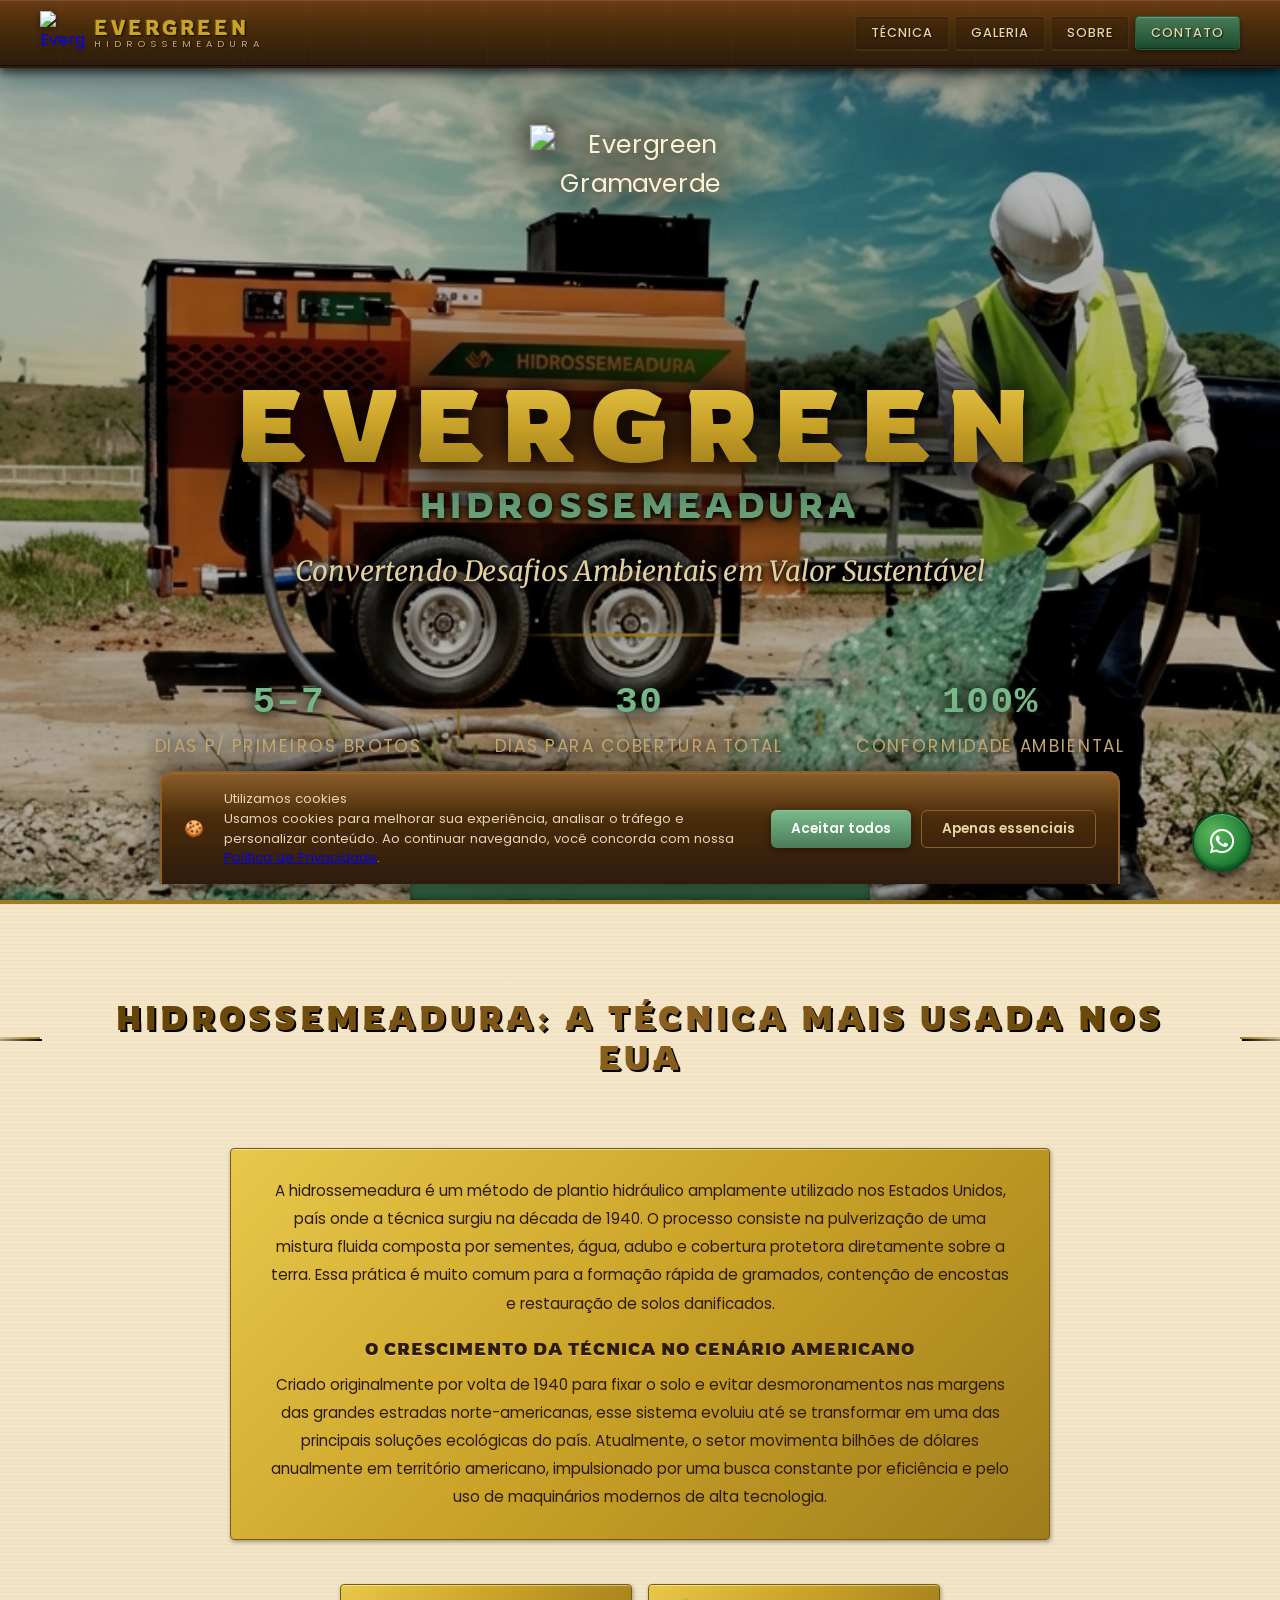
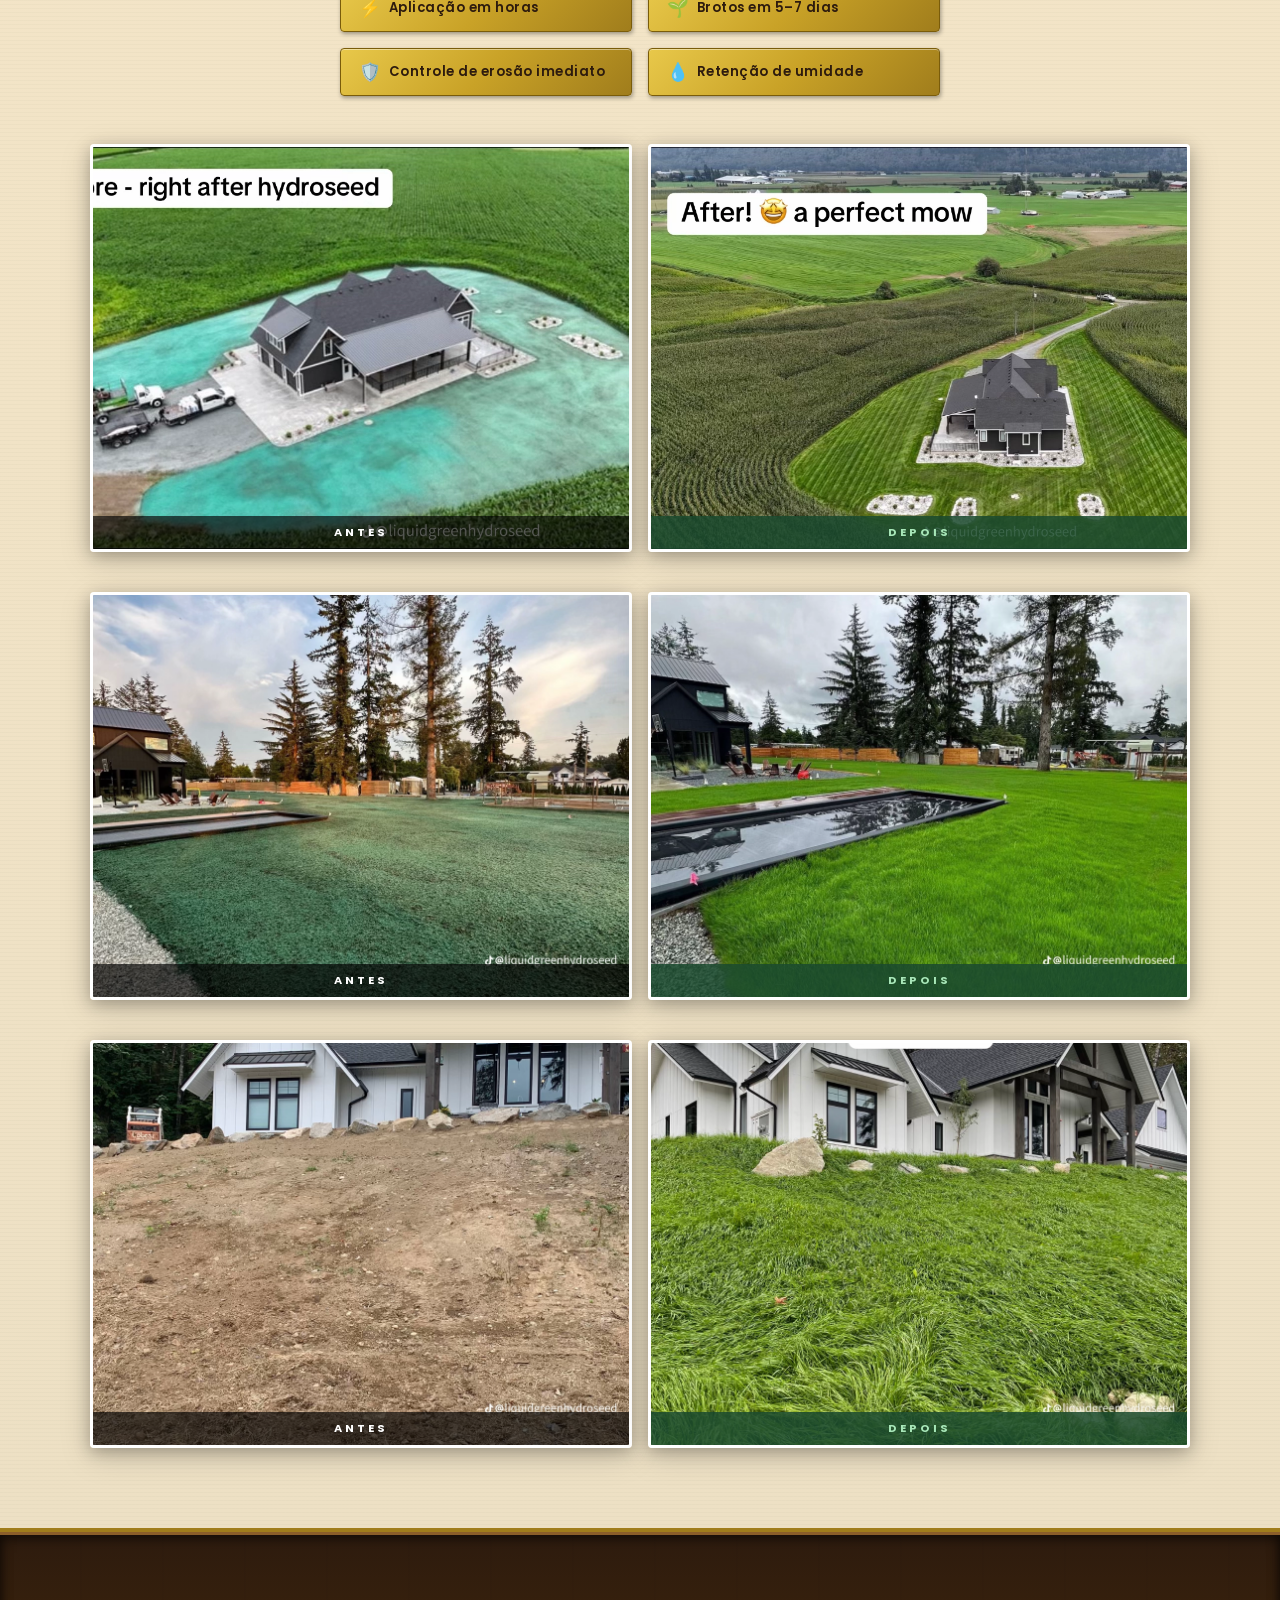
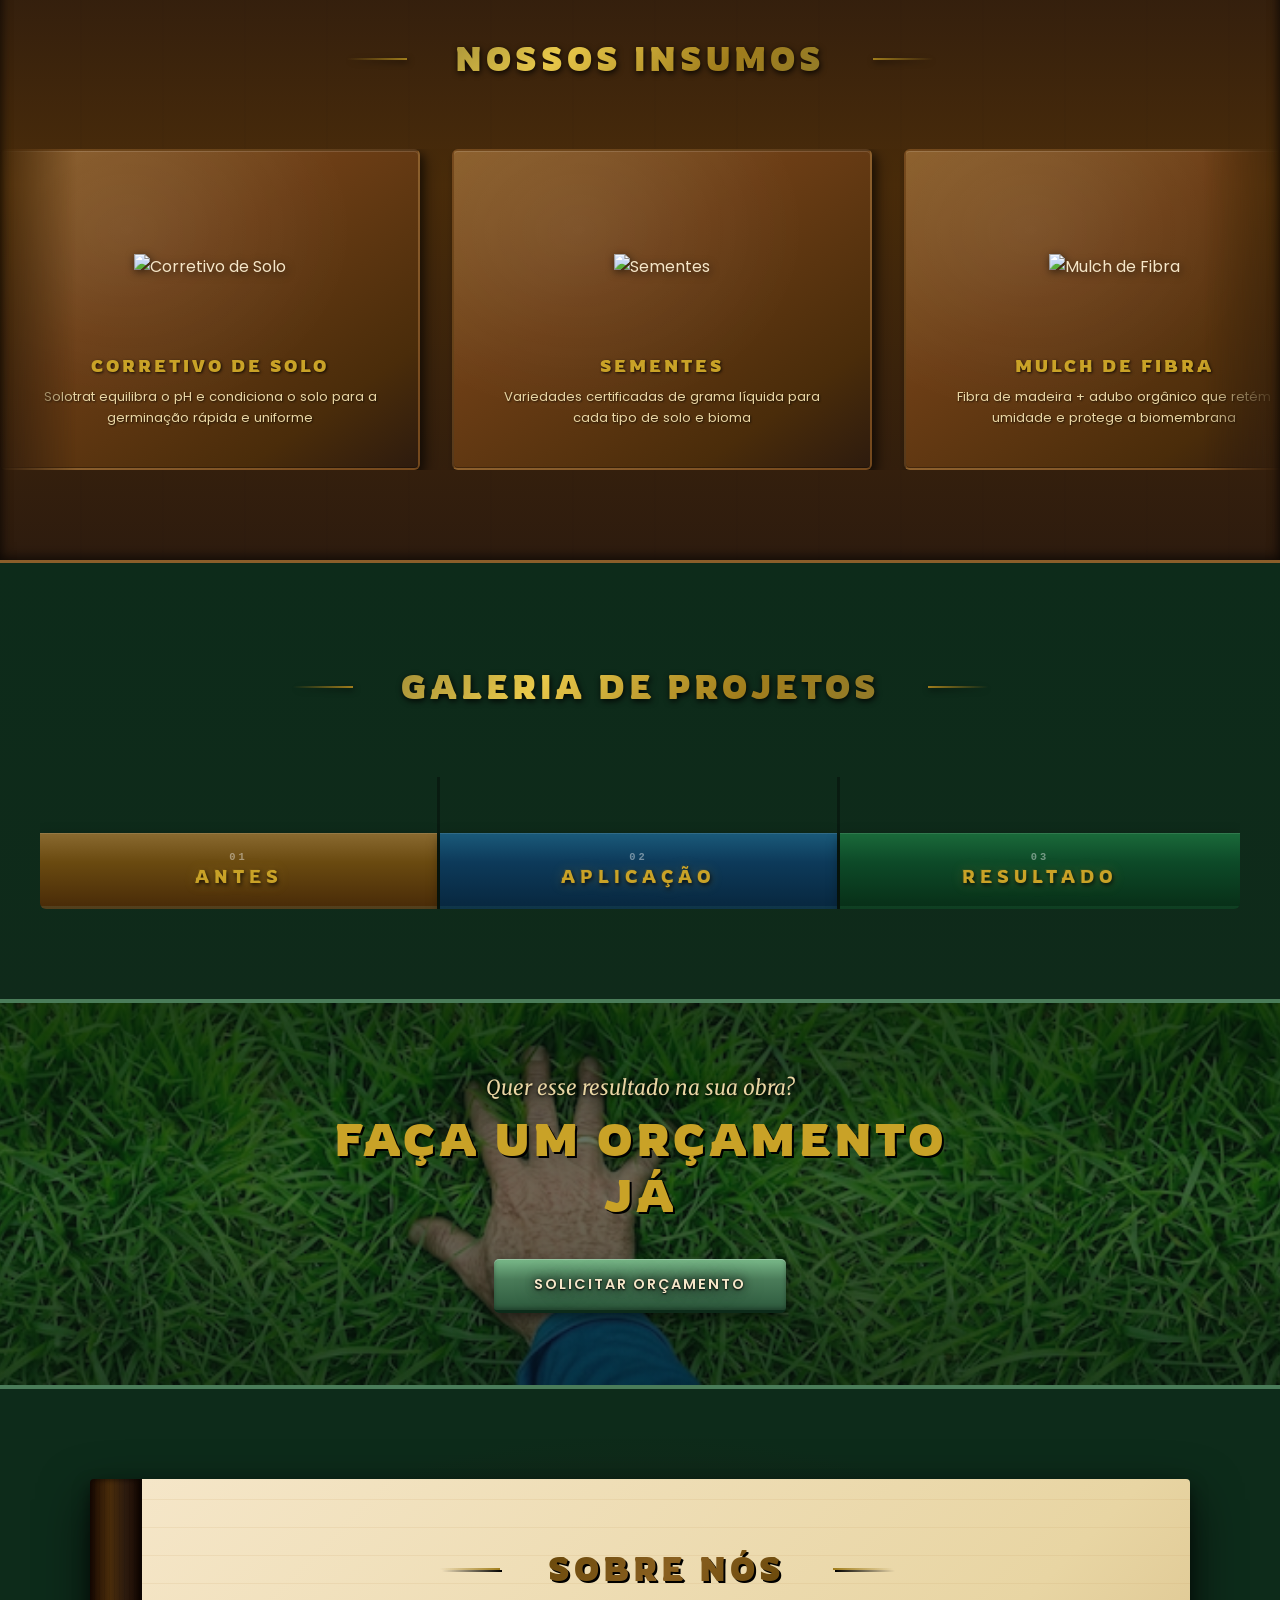
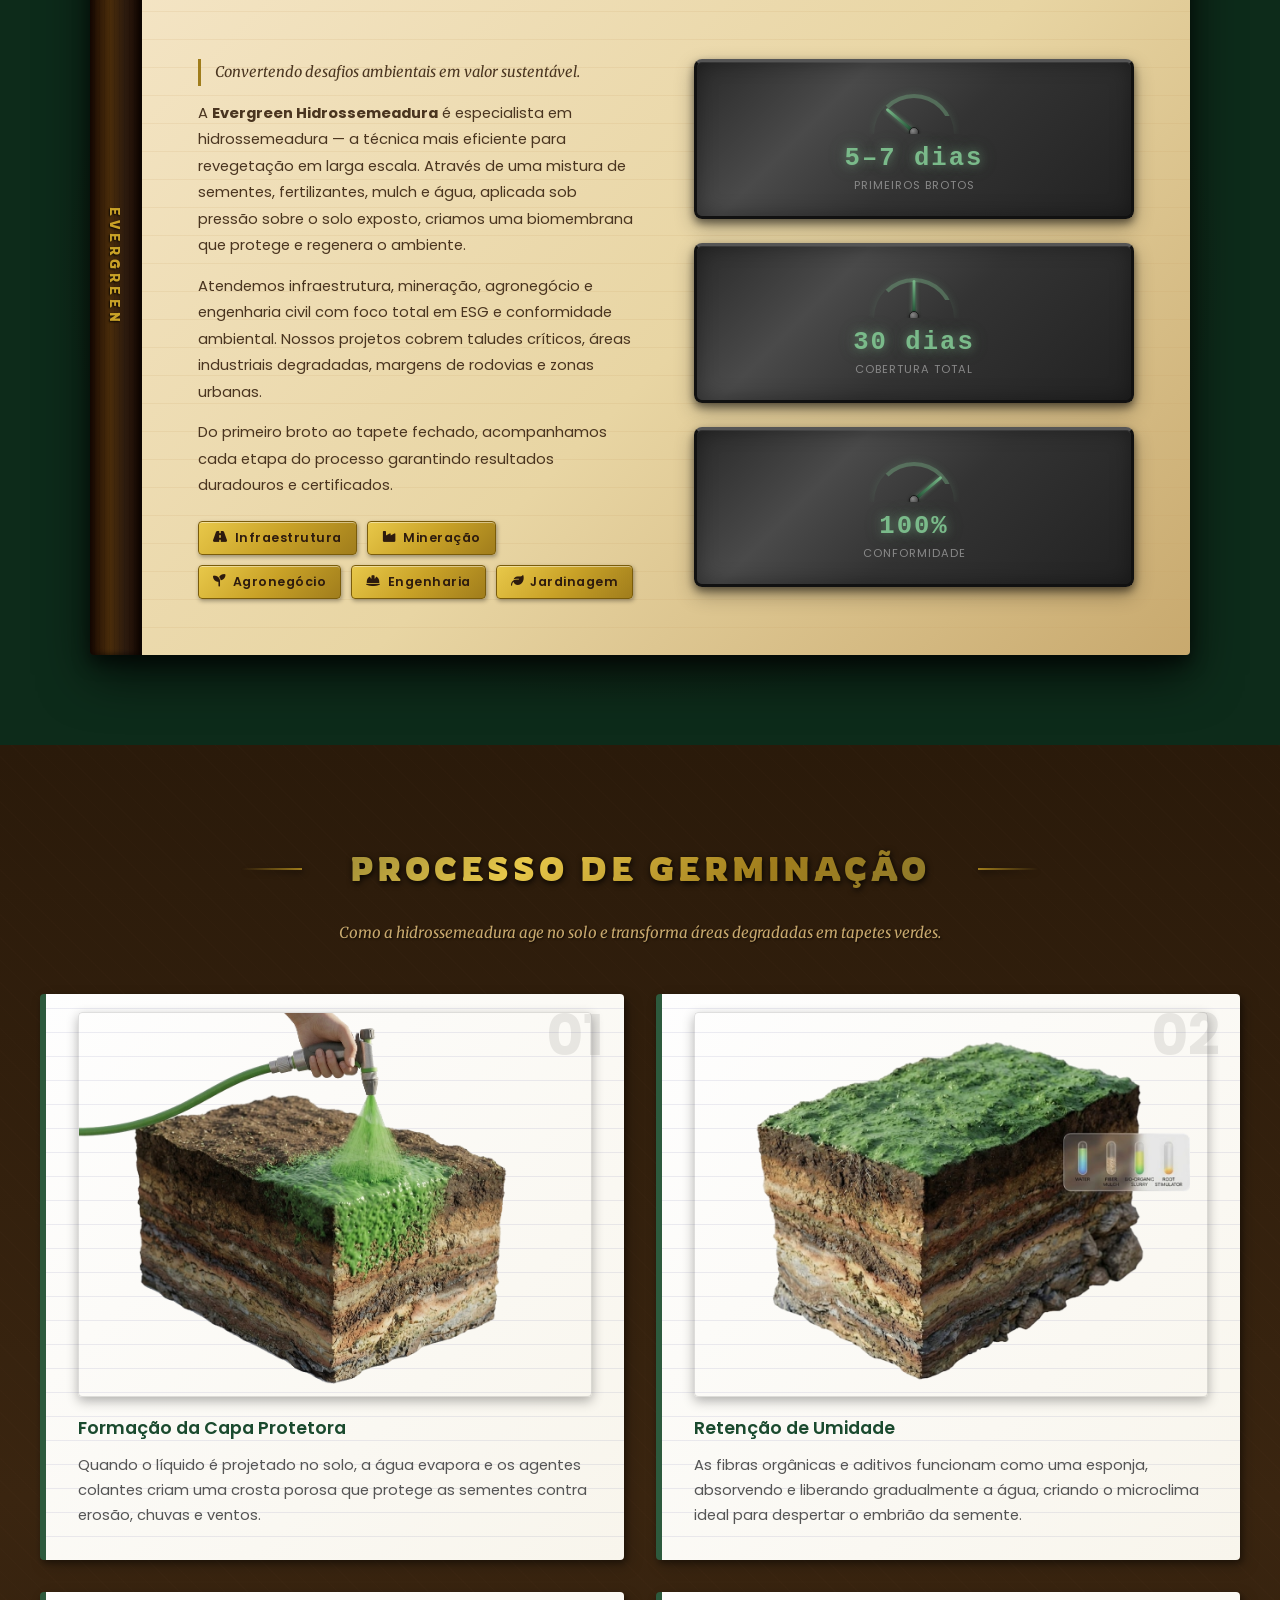
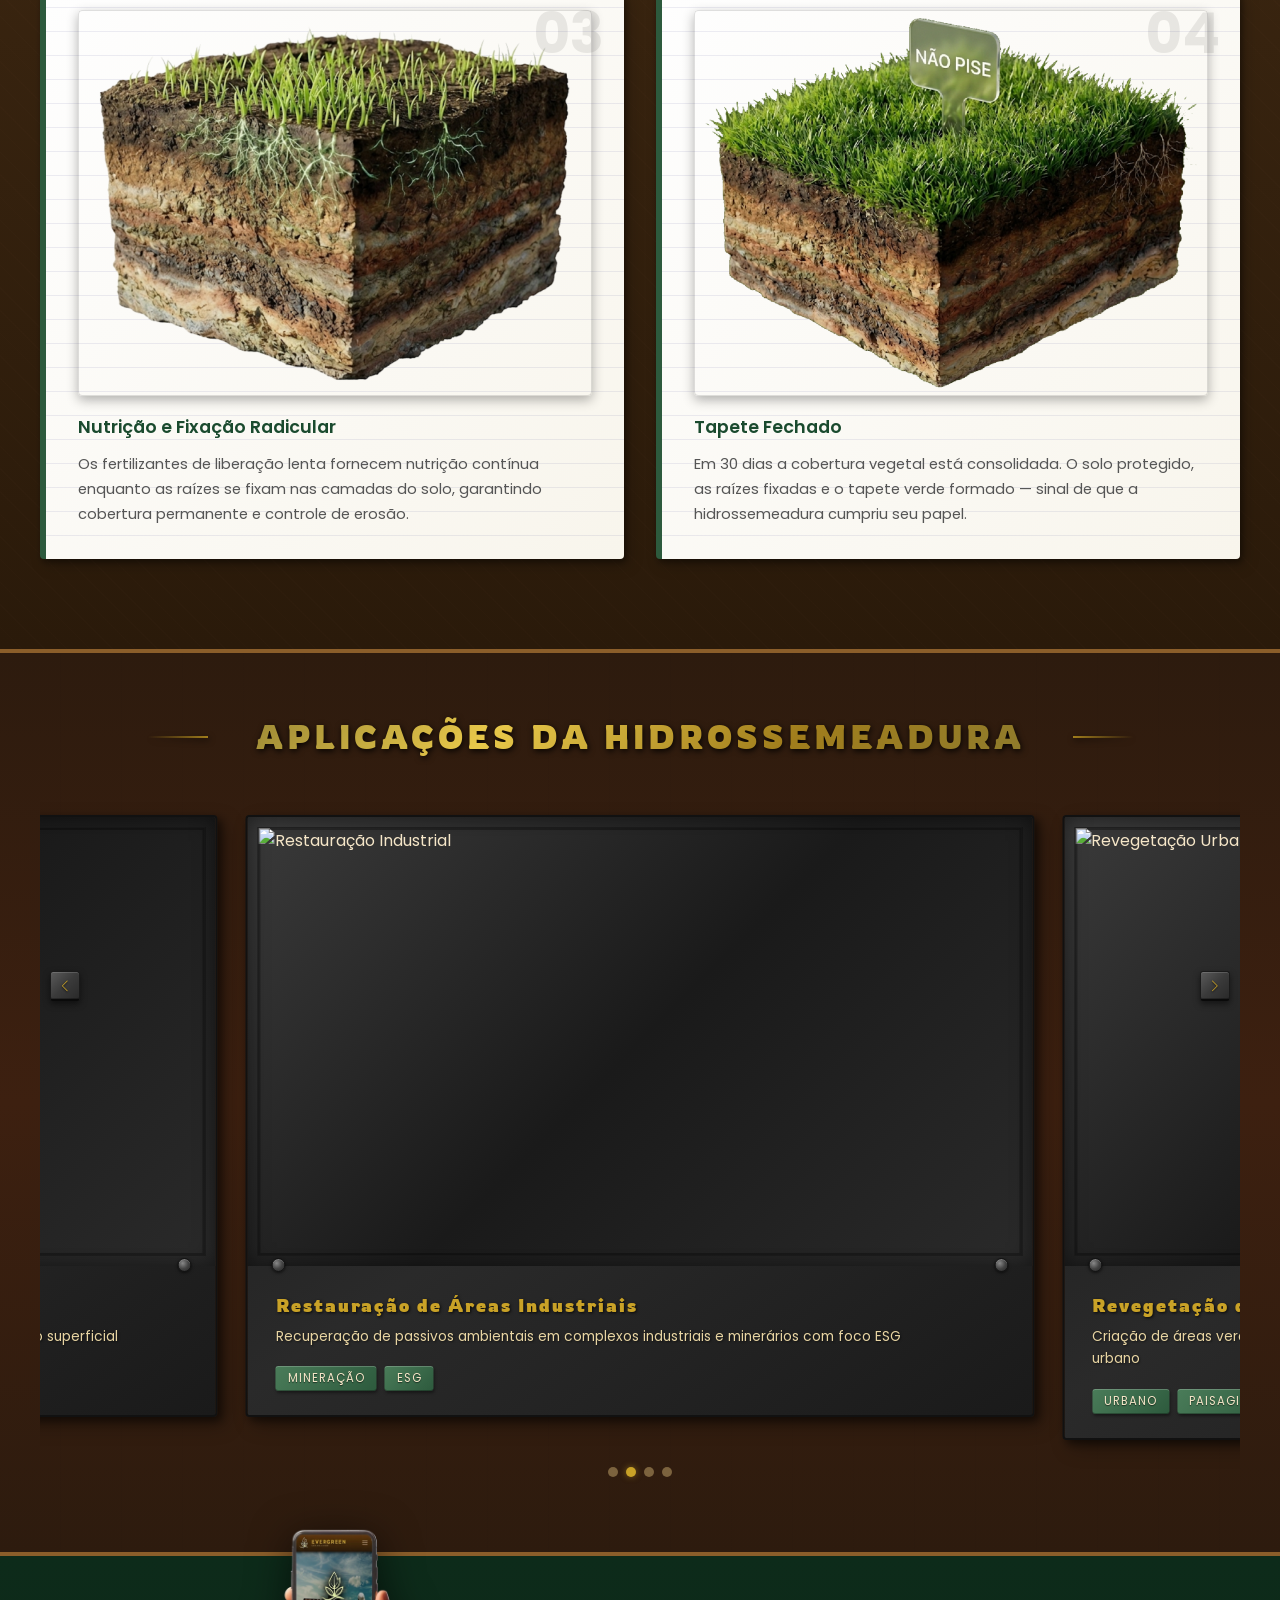
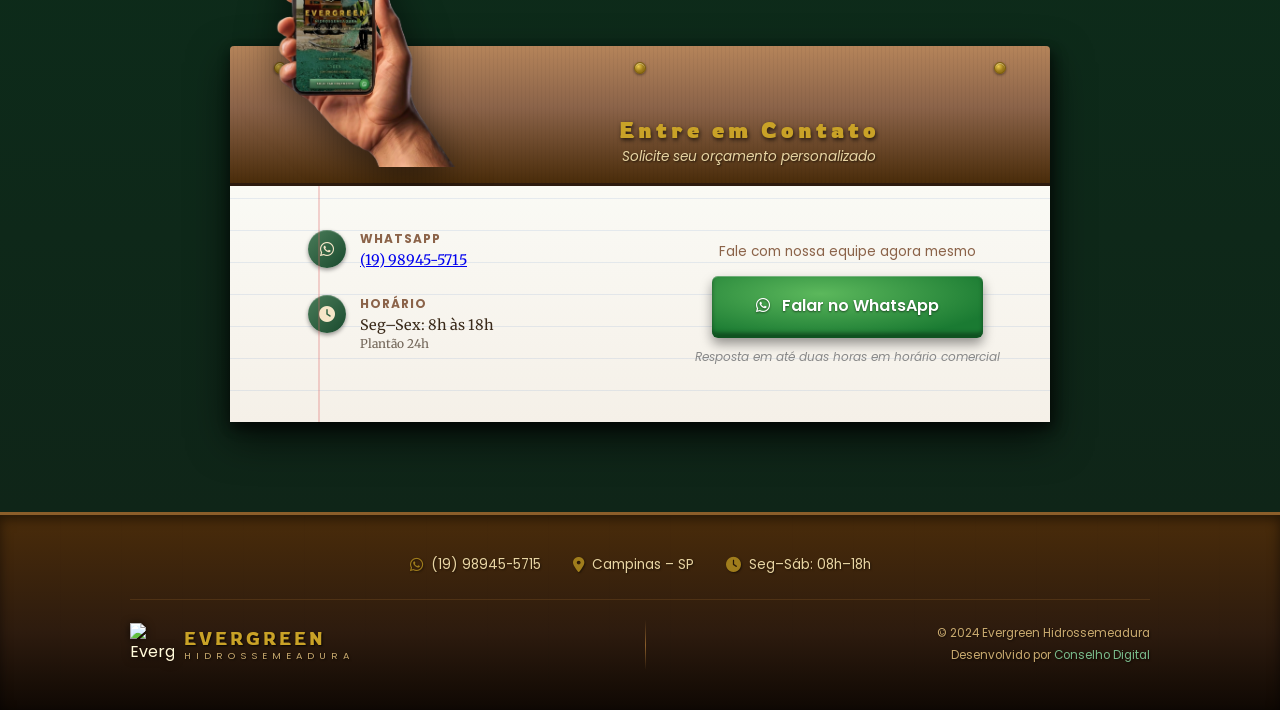
==== commit f0426e37: "feat: CMS admin panel com autenticação via GitHub PAT - admin/index.html: painel de administração da" ====
--- a/index.html
+++ b/index.html
@@ -39,7 +39,7 @@
   <!-- Font Awesome -->
   <link rel="stylesheet" href="https://cdnjs.cloudflare.com/ajax/libs/font-awesome/6.5.0/css/all.min.css">
 
-  <link rel="icon" href="https://hermespot-evergreen.ukpg18.easypanel.host/wp-content/uploads/2026/05/favicon-1.png">
+  <link rel="icon" href="img/logo.png" type="image/png">
   <link rel="stylesheet" href="css/style.css">
 
   <!-- JSON-LD Schema -->
@@ -467,7 +467,7 @@
   </section>
 
   <!-- ========== CTA ========== -->
-  <section class="cta-section">
+  <section class="cta-section" id="cta-section">
     <div class="cta-inner">
       <p class="cta-question">Quer esse resultado na sua obra?</p>
       <h2 class="cta-headline">Faça um orçamento já</h2>
@@ -715,34 +715,34 @@
           <div class="notepad-margin-line"></div>
           <div class="notepad-content">
 
-            <div class="contact-info">
+            <div class="contact-info" id="contact-cards">
               <div class="contact-item">
                 <div class="contact-icon-wrap">
                   <i class="fab fa-whatsapp"></i>
                 </div>
                 <div>
                   <h3>WhatsApp</h3>
-                  <p data-phone>+55 19 98945-5715</p>
+                  <p><a href="https://wa.me/5519989455715">(19) 98945-5715</a></p>
                 </div>
               </div>
-
               <div class="contact-item">
                 <div class="contact-icon-wrap">
                   <i class="fas fa-clock"></i>
                 </div>
                 <div>
-                  <h3>Horário Comercial</h3>
-                  <p data-hours>Seg–Sex: 8h às 18h</p>
+                  <h3>Horário</h3>
+                  <p>Seg–Sex: 8h às 18h</p>
                 </div>
               </div>
             </div>
 
             <div class="contact-cta">
-              <a href="https://wa.me/5519989455715" class="btn-whatsapp" target="_blank" rel="noopener">
+              <div id="wa-panel-label" class="wa-panel-label"><p>Fale com nossa equipe agora mesmo</p></div>
+              <a href="https://wa.me/5519989455715" id="contact-wa-link" class="btn-whatsapp" target="_blank" rel="noopener">
                 <i class="fab fa-whatsapp"></i>
                 Falar no WhatsApp
               </a>
-              <p class="cta-note">Resposta em até duas horas em horário comercial</p>
+              <div id="wa-panel-sub" class="cta-note"><p>Resposta em até duas horas em horário comercial</p></div>
             </div>
 
           </div>
@@ -752,8 +752,22 @@
   </section>
 
   <!-- ========== FOOTER ========== -->
-  <footer class="footer">
+  <footer class="footer" id="site-footer">
     <div class="footer-plank">
+      <div class="footer-info-row">
+        <a id="footer-whatsapp" class="footer-info-item" href="https://wa.me/5519989455715" target="_blank" rel="noopener">
+          <i class="fab fa-whatsapp"></i>
+          <span id="footer-whatsapp-display">(19) 98945-5715</span>
+        </a>
+        <div class="footer-info-item">
+          <i class="fas fa-map-marker-alt"></i>
+          <span id="footer-location">Campinas – SP</span>
+        </div>
+        <div class="footer-info-item">
+          <i class="fas fa-clock"></i>
+          <span id="footer-hours">Seg–Sáb: 08h–18h</span>
+        </div>
+      </div>
       <div class="footer-inner">
         <div class="footer-brand">
           <img src="img/logo.png" alt="Evergreen" class="footer-logo-img" data-photo="logo">
@@ -787,7 +801,7 @@
   </div>
 
   <!-- ========== COOKIE BANNER ========== -->
-  <div class="cookie-banner" id="cookieBanner" role="dialog" aria-label="Aviso de cookies" aria-live="polite">
+  <div class="cookie-banner" id="cookieBanner" role="dialog" aria-label="Aviso de cookies" aria-live="polite" hidden>
     <div class="cookie-inner">
       <div class="cookie-icon">🍪</div>
       <div class="cookie-text">
@@ -800,7 +814,7 @@
       </div>
       <div class="cookie-actions">
         <button class="cookie-btn cookie-btn--accept" id="cookieAccept">Aceitar todos</button>
-        <button class="cookie-btn cookie-btn--reject" id="cookieReject">Apenas essenciais</button>
+        <button class="cookie-btn cookie-btn--decline" id="cookieReject">Apenas essenciais</button>
       </div>
     </div>
   </div>
@@ -812,13 +826,27 @@
   <script>
     (function () {
       var banner = document.getElementById('cookieBanner');
-      if (!localStorage.getItem('cookieConsent')) {
-        banner.classList.add('cookie-banner--visible');
+      var KEY = 'cookieConsent';
+      function hasConsent() {
+        try { if (localStorage.getItem(KEY)) return true; } catch (e) {}
+        try { if (sessionStorage.getItem(KEY)) return true; } catch (e) {}
+        try {
+          var parts = document.cookie.split(';');
+          for (var i = 0; i < parts.length; i++) {
+            if (parts[i].trim().indexOf(KEY + '=') === 0) return true;
+          }
+        } catch (e) {}
+        return false;
       }
+      if (!hasConsent()) banner.removeAttribute('hidden');
       function dismiss(choice) {
-        localStorage.setItem('cookieConsent', choice);
-        banner.classList.remove('cookie-banner--visible');
-        setTimeout(function () { banner.style.display = 'none'; }, 400);
+        try { localStorage.setItem(KEY, choice); } catch (e) {}
+        try { sessionStorage.setItem(KEY, choice); } catch (e) {}
+        try {
+          var exp = new Date(Date.now() + 365 * 24 * 60 * 60 * 1000).toUTCString();
+          document.cookie = KEY + '=' + choice + '; path=/; expires=' + exp + '; SameSite=Lax';
+        } catch (e) {}
+        banner.setAttribute('hidden', '');
       }
       document.getElementById('cookieAccept').addEventListener('click', function () { dismiss('all'); });
       document.getElementById('cookieReject').addEventListener('click', function () { dismiss('essential'); });
--- a/css/style.css
+++ b/css/style.css
@@ -1,3 +1,18 @@
+/* ================================================================
+   EVERGREEN GRAMAVERDE — SKEUOMORPHIC DESIGN
+   ================================================================ */
+
+/* Screen-reader only — visually hidden but readable by crawlers */
+.sr-only {
+  position: absolute;
+  width: 1px; height: 1px;
+  padding: 0; margin: -1px;
+  overflow: hidden;
+  clip: rect(0,0,0,0);
+  white-space: nowrap;
+  border: 0;
+}
+
 :root {
   --wood-dark:      #2d1b0e;
   --wood-mid:       #4a2c0a;
@@ -49,87 +64,1124 @@
 ::-webkit-scrollbar-thumb      { background: linear-gradient(180deg, var(--wood-high), var(--wood-mid), var(--wood-dark)); border-radius: 3px; border: 1px solid var(--wood-dark); }
 ::-webkit-scrollbar-thumb:hover{ background: linear-gradient(180deg, var(--gold-mid), var(--wood-light), var(--wood-mid)); }
 
-/* ── Cookie Banner ── */
+/* ================================================================
+   WHATSAPP FLOAT
+   ================================================================ */
+.whatsapp-float {
+  position: fixed; bottom: 28px; right: 28px; z-index: 1000;
+  width: 60px; height: 60px; border-radius: 50%;
+  display: flex; align-items: center; justify-content: center;
+  font-size: 28px; color: #fff; text-decoration: none;
+  background: radial-gradient(ellipse at 35% 35%, #5cb85c, #1a7a32 70%, #0f5220);
+  border: 2px solid #0a4a20;
+  box-shadow: 0 4px 6px rgba(0,0,0,.4), 0 8px 20px rgba(0,0,0,.3),
+              inset 0 1px 0 rgba(255,255,255,.3), inset 0 -2px 4px rgba(0,0,0,.4);
+  transition: transform .15s, box-shadow .15s;
+}
+.whatsapp-float:hover  { transform: translateY(-3px) scale(1.05); box-shadow: 0 8px 16px rgba(0,0,0,.5); }
+.whatsapp-float:active { transform: translateY(1px); box-shadow: 0 2px 4px rgba(0,0,0,.5), inset 0 2px 6px rgba(0,0,0,.5); }
+
+/* ================================================================
+   NAVBAR  (dark wood plank)
+   ================================================================ */
+.navbar {
+  position: fixed; inset: 0 0 auto; z-index: 900;
+  height: 68px; padding: 0 40px;
+  background:
+    repeating-linear-gradient(90deg, transparent, transparent 60px, rgba(255,255,255,.015) 60px, rgba(255,255,255,.015) 61px),
+    linear-gradient(180deg, var(--wood-light) 0%, var(--wood-mid) 40%, var(--wood-dark) 100%);
+  box-shadow: 0 4px 8px rgba(0,0,0,.6), 0 8px 20px rgba(0,0,0,.3),
+              inset 0 1px 0 rgba(255,255,255,.1), inset 0 -1px 0 rgba(0,0,0,.5);
+  border-bottom: 2px solid var(--wood-dark);
+}
+.nav-container {
+  width: 100%; height: 100%;
+  display: flex; align-items: center; justify-content: space-between;
+}
+.nav-logo {
+  display: flex; align-items: center; gap: 10px;
+  text-decoration: none;
+}
+.nav-logo-img { width: 44px; height: 44px; object-fit: contain; filter: drop-shadow(0 2px 4px rgba(0,0,0,.5)) brightness(1.1); flex-shrink: 0; }
+.logo-text-wrap { display: flex; flex-direction: column; line-height: 1.1; }
+.logo-main { font-family: var(--font-display); font-size: 1.1rem; letter-spacing: 3px; color: var(--gold-light); text-shadow: 1px 1px 2px rgba(0,0,0,.8); }
+.logo-sub  { font-size: .55rem; letter-spacing: 5px; text-transform: uppercase; color: var(--parch-dark); text-shadow: 1px 1px 2px rgba(0,0,0,.6); }
+.logo-leaf { font-size: 1.6rem; filter: drop-shadow(1px 1px 2px rgba(0,0,0,.8)); }
+.logo-text-wrap { display: flex; flex-direction: column; line-height: 1.1; }
+.logo-main {
+  font-family: var(--font-display); font-size: 1.25rem; letter-spacing: 3px;
+  color: var(--gold-light); text-shadow: 1px 1px 2px rgba(0,0,0,.8), -1px -1px 1px rgba(255,200,50,.15);
+}
+.logo-sub {
+  font-size: .6rem; letter-spacing: 5px; text-transform: uppercase;
+  color: var(--parch-dark); text-shadow: 1px 1px 2px rgba(0,0,0,.6);
+}
+
+.nav-menu { display: flex; list-style: none; gap: 6px; align-items: center; }
+.nav-link {
+  display: inline-block; padding: 7px 15px;
+  font-size: .8rem; font-weight: 500; letter-spacing: 1px; text-transform: uppercase;
+  text-decoration: none; color: var(--parch-mid); border-radius: 4px;
+  background: rgba(0,0,0,.12); border: 1px solid rgba(255,255,255,.06);
+  box-shadow: inset 0 1px 2px rgba(0,0,0,.3), 0 1px 0 rgba(255,255,255,.07);
+  text-shadow: 1px 1px 2px rgba(0,0,0,.8);
+  transition: color .2s, background .2s, border-color .2s;
+}
+.nav-link:hover { color: var(--gold-light); background: rgba(201,162,39,.1); border-color: rgba(201,162,39,.3); }
+.nav-cta {
+  background: linear-gradient(180deg, var(--green-accent), var(--green-mid));
+  border-color: var(--green-light);
+  box-shadow: 0 2px 4px rgba(0,0,0,.4), inset 0 1px 0 rgba(255,255,255,.2), inset 0 -1px 0 rgba(0,0,0,.3);
+}
+.nav-cta:hover { background: linear-gradient(180deg, var(--green-hi), var(--green-accent)); color: #fff; }
+
+.nav-burger {
+  display: none; flex-direction: column; gap: 5px;
+  background: none; border: none; cursor: pointer; padding: 8px;
+}
+.nav-burger span { display: block; width: 24px; height: 2px; background: var(--parch-mid); border-radius: 1px; transition: all .3s; }
+.nav-burger.open span:nth-child(1) { transform: translateY(7px) rotate(45deg); }
+.nav-burger.open span:nth-child(2) { opacity: 0; }
+.nav-burger.open span:nth-child(3) { transform: translateY(-7px) rotate(-45deg); }
+
+/* ================================================================
+   SECTION PLAQUE  (engraved gold heading)
+   ================================================================ */
+.section-plaque { text-align: center; margin-bottom: 56px; }
+.section-plaque h2 {
+  display: inline-block; position: relative;
+  font-family: var(--font-display); font-size: clamp(1.5rem,3vw,2rem);
+  letter-spacing: 4px; text-transform: uppercase; padding: 14px 48px;
+  background: linear-gradient(135deg, #8a7a30, var(--gold-hi), var(--gold-mid), #8a7a30);
+  -webkit-background-clip: text; background-clip: text; -webkit-text-fill-color: transparent;
+  filter: drop-shadow(1px 2px 3px rgba(0,0,0,.9));
+}
+.section-plaque h2::before,
+.section-plaque h2::after {
+  content: ''; position: absolute; top: 50%; transform: translateY(-50%);
+  width: 60px; height: 2px;
+}
+.section-plaque h2::before { right: 100%; background: linear-gradient(90deg, transparent, var(--gold-mid)); }
+.section-plaque h2::after  { left:  100%; background: linear-gradient(90deg, var(--gold-mid), transparent); }
+.section-plaque.light h2 {
+  background: linear-gradient(135deg, #5a3d00, #8a6020, #5a3d00);
+  -webkit-background-clip: text; background-clip: text;
+}
+
+.section-subtitle {
+  text-align: center; font-style: italic; color: var(--parch-dark);
+  font-family: var(--font-serif); font-size: .95rem; margin-top: -36px; margin-bottom: 52px;
+  text-shadow: 1px 1px 2px rgba(0,0,0,.7);
+}
+
+/* ================================================================
+   BUTTONS
+   ================================================================ */
+.btn-primary {
+  display: inline-block; padding: 15px 40px; border-radius: 5px; cursor: pointer;
+  font-family: var(--font-body); font-size: .9rem; font-weight: 600;
+  letter-spacing: 2px; text-transform: uppercase; text-decoration: none;
+  color: var(--parch-light);
+  background: linear-gradient(180deg, var(--green-hi) 0%, var(--green-accent) 40%, var(--green-light) 100%);
+  border-bottom: 3px solid var(--green-dark);
+  box-shadow: 0 6px 12px rgba(0,0,0,.5), inset 0 1px 0 rgba(255,255,255,.25), inset 0 -2px 4px rgba(0,0,0,.3);
+  text-shadow: 0 0 8px rgba(0,0,0,.95), 0 0 20px rgba(0,0,0,.8), 0 1px 2px rgba(0,0,0,.95);
+  transition: transform .15s, box-shadow .15s;
+}
+.btn-primary:hover  { transform: translateY(-2px); box-shadow: 0 10px 20px rgba(0,0,0,.5), inset 0 1px 0 rgba(255,255,255,.25); }
+.btn-primary:active { transform: translateY(2px); border-bottom-width: 1px; box-shadow: 0 2px 4px rgba(0,0,0,.5), inset 0 2px 6px rgba(0,0,0,.5); }
+
+.btn-whatsapp {
+  display: inline-flex; align-items: center; gap: 12px;
+  padding: 17px 44px; border-radius: 6px; font-size: 1rem; font-weight: 600;
+  text-decoration: none; color: #fff;
+  background: radial-gradient(ellipse at 40% 30%, #5cb85c, #1a7a32 80%);
+  border-bottom: 3px solid #0f5220;
+  box-shadow: 0 6px 12px rgba(0,0,0,.4), inset 0 1px 0 rgba(255,255,255,.3), inset 0 -2px 4px rgba(0,0,0,.4);
+  text-shadow: 0 1px 2px rgba(0,0,0,.5);
+  transition: transform .15s, box-shadow .15s;
+}
+.btn-whatsapp:hover  { transform: translateY(-2px); box-shadow: 0 10px 20px rgba(0,0,0,.5); }
+.btn-whatsapp:active { transform: translateY(2px); border-bottom-width: 1px; box-shadow: inset 0 3px 6px rgba(0,0,0,.5); }
+
+/* ================================================================
+   HERO  (fundo branco + vídeo background)
+   ================================================================ */
+.hero {
+  position: relative; height: 100vh; height: 100dvh; max-height: 100vh; max-height: 100dvh;
+  display: flex; align-items: center; justify-content: center; padding-top: 68px;
+  background: #000;
+  overflow: hidden;
+}
+
+/* ── Imagem de fundo ── */
+.hero-img-bg {
+  position: absolute; inset: 0; z-index: 0;
+  background: url('../img/hero-bg.png') center center / cover no-repeat;
+  filter: brightness(0.72);
+}
+@media (min-width: 769px) {
+  .hero-img-bg { background-position: 70% 35%; }
+}
+
+/* ── Conteúdo ── */
+.hero-content {
+  position: relative; z-index: 2; text-align: center;
+  padding: 40px 20px; max-width: 760px;
+  margin-top: 60px;
+}
+
+/* logo da empresa */
+.hero-logo-img {
+  width: 140px; height: 140px; object-fit: contain; margin: 0 auto 18px;
+  filter: drop-shadow(0 0 8px rgba(0,0,0,.95)) drop-shadow(0 0 20px rgba(0,0,0,.8)) drop-shadow(0 0 38px rgba(0,0,0,.55)) brightness(1.05);
+}
+
+.hero-title {
+  font-family: var(--font-display); line-height: 1; letter-spacing: 10px; margin-bottom: 6px;
+  font-size: clamp(2.2rem, 6vw, 4rem);
+  background: linear-gradient(180deg, var(--gold-hi) 0%, var(--gold-light) 50%, var(--gold-mid) 100%);
+  -webkit-background-clip: text; background-clip: text; -webkit-text-fill-color: transparent;
+  filter: drop-shadow(0 0 8px rgba(0,0,0,.95)) drop-shadow(0 0 20px rgba(0,0,0,.8)) drop-shadow(0 0 38px rgba(0,0,0,.55));
+}
+.hero-subtitle {
+  font-family: var(--font-display); letter-spacing: 3px; margin-bottom: 18px;
+  font-size: clamp(1rem, 3vw, 1.4rem); color: var(--green-hi); white-space: nowrap;
+  text-shadow: 0 0 8px rgba(0,0,0,.95), 0 0 20px rgba(0,0,0,.8), 0 0 38px rgba(0,0,0,.55), 0 1px 3px rgba(0,0,0,.95);
+}
+.hero-tagline {
+  font-family: var(--font-serif); font-style: italic; margin-bottom: 28px;
+  font-size: clamp(.9rem, 1.8vw, 1.1rem); color: var(--parch-mid);
+  text-shadow: 0 0 8px rgba(0,0,0,.95), 0 0 20px rgba(0,0,0,.8), 0 0 38px rgba(0,0,0,.55), 0 1px 3px rgba(0,0,0,.95);
+}
+.hero-divider {
+  width: 160px; height: 2px; margin: 0 auto 28px;
+  background: linear-gradient(90deg, transparent, var(--gold-mid), transparent);
+}
+.hero-stats-row {
+  display: flex; align-items: center; justify-content: center; gap: 20px;
+  flex-wrap: wrap; margin-bottom: 36px;
+}
+.hero-stat { text-align: center; }
+.hero-stat-value {
+  display: block; font-family: 'Courier New', monospace; font-size: 1.5rem; font-weight: 700;
+  color: var(--green-hi); letter-spacing: 1px;
+  text-shadow: 0 0 8px rgba(0,0,0,.95), 0 0 20px rgba(0,0,0,.8), 0 0 38px rgba(0,0,0,.55), 0 0 10px rgba(122,186,138,.4);
+}
+.hero-stat-label { font-size: .68rem; letter-spacing: 1px; text-transform: uppercase; color: var(--parch-dark); text-shadow: 0 0 8px rgba(0,0,0,.95), 0 0 20px rgba(0,0,0,.8), 0 0 38px rgba(0,0,0,.55); }
+.hero-stat-sep   { color: var(--gold-dark); font-size: 1.2rem; opacity: .7; text-shadow: 0 0 8px rgba(0,0,0,.95), 0 0 20px rgba(0,0,0,.8); }
+
+.hero-scroll {
+  position: absolute; bottom: 24px; left: 50%; transform: translateX(-50%);
+  text-align: center; font-size: .68rem; letter-spacing: 2px; text-transform: uppercase;
+  color: var(--parch-dark); opacity: .85; z-index: 2;
+  text-shadow: 0 0 15px #000, 0 0 33px #000, 0 0 60px #000;
+}
+.scroll-arrow {
+  width: 16px; height: 16px; margin: 7px auto 0;
+  border-right: 2px solid var(--parch-dark); border-bottom: 2px solid var(--parch-dark);
+  transform: rotate(45deg);
+  animation: scrollBounce 1.6s ease-in-out infinite;
+}
+@keyframes scrollBounce {
+  0%,100% { transform: rotate(45deg) translate(0,0); opacity: .7; }
+  50%      { transform: rotate(45deg) translate(4px,4px); opacity: 1; }
+}
+
+/* ================================================================
+   ANTES & DEPOIS
+   ================================================================ */
+.before-after-section {
+  padding: 80px 40px;
+  background:
+    repeating-linear-gradient(0deg, transparent, transparent 3px, rgba(0,0,0,.02) 3px, rgba(0,0,0,.02) 4px),
+    linear-gradient(180deg, var(--parch-light) 0%, #ede0c4 100%);
+  border-top: 4px solid var(--gold-mid); border-bottom: 4px solid var(--gold-mid);
+  text-align: center;
+}
+.before-after-section .section-subtitle {
+  font-family: var(--font-serif); font-style: italic; font-size: 1.05rem; line-height: 1.7;
+  color: #4a3520; text-shadow: none;
+  margin-top: -28px; margin-bottom: 40px;
+  max-width: 700px; margin-left: auto; margin-right: auto;
+}
+.before-after-section .section-plaque h2,
+.about-section .section-plaque h2 {
+  filter: drop-shadow(2px 2px 0 rgba(0,0,0,1));
+}
+
+.ba-intro-text {
+  max-width: 820px; margin: 0 auto 44px;
+  padding: 28px 36px;
+  background: linear-gradient(135deg, var(--gold-hi), var(--gold-light), var(--gold-mid));
+  box-shadow: 1px 2px 4px rgba(0,0,0,.35), inset 0 1px 0 rgba(255,255,255,.45);
+  border: 1px solid var(--gold-dark);
+  border-radius: 4px;
+  text-align: center;
+}
+.ba-intro-text p {
+  font-size: .95rem; line-height: 1.85; color: var(--wood-dark);
+  margin-bottom: 16px;
+}
+.ba-intro-text p:last-child { margin-bottom: 0; }
+.ba-intro-text h3 {
+  font-family: var(--font-display); font-size: 1.05rem;
+  color: var(--wood-dark); letter-spacing: 1px;
+  text-transform: uppercase;
+  filter: drop-shadow(0 1px 0 rgba(255,255,255,.3));
+  margin: 20px 0 12px;
+}
+
+.ba-features {
+  display: grid; grid-template-columns: 1fr 1fr; gap: 16px;
+  margin: 0 auto 48px; max-width: 600px;
+}
+.ba-feature {
+  display: flex; align-items: center; gap: 7px;
+  padding: 10px 18px; font-size: .82rem; font-weight: 600; border-radius: 4px;
+  color: var(--wood-dark); letter-spacing: .5px;
+  background: linear-gradient(135deg, var(--gold-hi), var(--gold-light), var(--gold-mid));
+  box-shadow: 1px 2px 4px rgba(0,0,0,.35), inset 0 1px 0 rgba(255,255,255,.45);
+  border: 1px solid var(--gold-dark);
+}
+.ba-icon { font-size: 1.1rem; }
+
+.ba-grid {
+  display: flex; flex-direction: column; gap: 40px;
+  max-width: 1100px; margin: 0 auto;
+}
+.ba-pair {
+  display: grid; grid-template-columns: 1fr 1fr; gap: 16px;
+}
+.ba-card {
+  position: relative; border-radius: 4px; overflow: hidden;
+  box-shadow: 0 4px 16px rgba(0,0,0,.25), 0 8px 32px rgba(0,0,0,.15);
+  border: 3px solid #fff; cursor: pointer;
+}
+.ba-card img {
+  width: 100%; aspect-ratio: 4/3; object-fit: cover; display: block;
+}
+.ba-label {
+  position: absolute; bottom: 0; left: 0; right: 0;
+  padding: 8px 12px; font-size: .7rem; font-weight: 700;
+  letter-spacing: 3px; text-align: center;
+}
+.ba-label--before {
+  background: rgba(0,0,0,.65); color: #fff;
+}
+.ba-label--after {
+  background: rgba(26,74,46,.85); color: #a8e6b8;
+}
+
+/* ================================================================
+   PARTNERS  (dark wood panel)
+   ================================================================ */
+.partners-section {
+  padding: 90px 0;
+  background:
+    repeating-linear-gradient(90deg, transparent, transparent 80px, rgba(0,0,0,.025) 80px, rgba(0,0,0,.025) 82px),
+    linear-gradient(180deg, var(--wood-dark), var(--wood-mid) 40%, var(--wood-dark));
+  border-top: 3px solid var(--wood-high); border-bottom: 3px solid var(--wood-high);
+  box-shadow: inset 0 4px 12px rgba(0,0,0,.5), inset 0 -4px 12px rgba(0,0,0,.5);
+  overflow: hidden;
+}
+.wood-panel-inner { width: 100%; }
+
+/* ticker infinito */
+.partners-section .section-plaque { padding: 0 40px; }
+
+.partners-ticker-wrap {
+  overflow: hidden;
+  width: 100%;
+  -webkit-mask-image: linear-gradient(90deg, transparent 0%, #000 6%, #000 94%, transparent 100%);
+  mask-image:         linear-gradient(90deg, transparent 0%, #000 6%, #000 94%, transparent 100%);
+}
+.partners-ticker {
+  display: flex;
+  gap: 32px;
+  width: max-content;
+  animation: ticker-scroll 18s linear infinite;
+}
+
+@keyframes ticker-scroll {
+  from { transform: translateX(0); }
+  to   { transform: translateX(-50%); }
+}
+
+.partner-card {
+  flex: 0 0 clamp(280px, 70vw, 420px);
+  padding: 40px 32px; text-align: center; border-radius: 6px;
+  background:
+    radial-gradient(ellipse at 30% 25%, rgba(255,255,255,.07) 0%, transparent 55%),
+    linear-gradient(145deg, var(--wood-high), var(--wood-light) 40%, var(--wood-mid) 80%, var(--wood-dark));
+  border: 2px solid rgba(139,94,42,.45);
+  box-shadow: 4px 4px 8px rgba(0,0,0,.5), 8px 8px 20px rgba(0,0,0,.28),
+              inset 0 1px 0 rgba(255,255,255,.14), inset 0 -1px 0 rgba(0,0,0,.3);
+}
+.partner-icon { font-size: 2.8rem; margin-bottom: 14px; filter: drop-shadow(1px 2px 3px rgba(0,0,0,.7)); }
+.partner-img-wrap { height: 150px; display: flex; align-items: center; justify-content: center; margin-bottom: 14px; }
+.partner-img-wrap img { max-height: 150px; max-width: 100%; object-fit: contain; filter: drop-shadow(1px 2px 4px rgba(0,0,0,.6)); }
+.partner-card h3 {
+  font-family: var(--font-display); font-size: 1.05rem; letter-spacing: 3px;
+  text-transform: uppercase; color: var(--gold-light); margin-bottom: 10px;
+  text-shadow: 1px 1px 3px rgba(0,0,0,.8);
+}
+.partner-card p { font-size: .82rem; color: var(--parch-mid); line-height: 1.6; text-shadow: 1px 1px 2px rgba(0,0,0,.6); }
+
+/* ================================================================
+   GALLERY  (corkboard 3 fases)
+   ================================================================ */
+.gallery-section {
+  padding: 90px 40px;
+  background: linear-gradient(180deg, var(--green-dark), #0f2a1a);
+  position: relative;
+}
+
+/* dica de deslize — só mobile */
+.gallery-swipe-hint {
+  display: none;
+}
+@media (max-width: 768px) {
+  .gallery-swipe-hint {
+    display: flex; align-items: center; gap: 6px;
+    position: absolute; bottom: 18px; right: 18px; z-index: 20;
+    background: rgba(0,0,0,.55); backdrop-filter: blur(4px);
+    color: var(--gold-light); font-size: 0.72rem; font-family: var(--font-serif);
+    font-style: italic; letter-spacing: 0.5px;
+    padding: 6px 12px; border-radius: 20px;
+    border: 1px solid rgba(200,160,60,.35);
+    animation: swipeHintSlide 2s ease-in-out infinite;
+    pointer-events: none;
+  }
+  .swipe-hint-icon {
+    display: inline-block;
+    animation: swipeHintArrow 2s ease-in-out infinite;
+  }
+}
+@keyframes swipeHintSlide {
+  0%, 100% { opacity: .9; transform: translateX(0); }
+  50%       { opacity: 1;  transform: translateX(-5px); }
+}
+@keyframes swipeHintArrow {
+  0%, 100% { transform: translateX(0); }
+  50%       { transform: translateX(-4px); }
+}
+
+/* painel de cortiça */
+.gallery-scroll-wrap {
+  overflow-x: auto;
+  -webkit-overflow-scrolling: touch;
+  scrollbar-width: thin;
+  scrollbar-color: var(--gold-dark) transparent;
+}
+.gallery-scroll-wrap::-webkit-scrollbar { height: 6px; }
+.gallery-scroll-wrap::-webkit-scrollbar-track { background: transparent; }
+.gallery-scroll-wrap::-webkit-scrollbar-thumb { background: var(--gold-dark); border-radius: 3px; }
+
+.gallery-corkboard {
+  width: max(100%, 1080px);
+  display: grid; grid-template-columns: repeat(3, 1fr);
+  gap: 0;
+  background: transparent;
+  border-radius: 6px;
+  overflow: hidden;
+}
+
+/* coluna de fase */
+.gallery-phase {
+  display: flex; flex-direction: column;
+  border-right: 3px solid rgba(0,0,0,.35);
+}
+.gallery-phase:last-child { border-right: none; }
+
+/* cabeçalho da fase — placa de madeira */
+.phase-label {
+  display: flex; flex-direction: column; align-items: center; justify-content: center;
+  gap: 2px; padding: 18px 12px;
+  position: sticky; top: 68px; z-index: 10;
+  border-bottom: 3px solid rgba(0,0,0,.4);
+  box-shadow: 0 4px 12px rgba(0,0,0,.4), inset 0 1px 0 rgba(255,255,255,.1);
+}
+.phase-label--before {
+  background: linear-gradient(180deg, #8a6a30, #6a4a10 40%, #4a2c08);
+}
+.phase-label--during {
+  background: linear-gradient(180deg, #1a5a7a, #0d3a5a 40%, #082840);
+}
+.phase-label--after {
+  background: linear-gradient(180deg, #1a6a3a, #0d4a28 40%, #083018);
+}
+
+.phase-num {
+  font-family: 'Courier New', monospace; font-size: .65rem; font-weight: 700;
+  letter-spacing: 3px; opacity: .6; color: rgba(255,255,255,.7);
+}
+.phase-title {
+  font-family: var(--font-display); font-size: 1.15rem; letter-spacing: 5px;
+  text-transform: uppercase; color: var(--gold-light);
+  text-shadow: 1px 2px 4px rgba(0,0,0,.8), -1px -1px 1px rgba(255,200,50,.1);
+  filter: drop-shadow(0 0 6px rgba(201,162,39,.2));
+}
+
+/* coluna de fotos */
+.phase-col {
+  flex: 1; padding: 28px 20px; display: flex; flex-direction: column; gap: 28px;
+}
+
+/* item de foto */
+.gallery-item { position: relative; cursor: zoom-in; }
+.gallery-item--empty { cursor: default; pointer-events: none; }
+.photo-frame--empty {
+  background: repeating-linear-gradient(
+    -45deg,
+    rgba(0,0,0,.04) 0, rgba(0,0,0,.04) 2px,
+    transparent 2px, transparent 10px
+  ), linear-gradient(135deg, #f0ece4, #e8e2d6);
+  aspect-ratio: 4/3;
+  box-shadow: inset 2px 2px 8px rgba(0,0,0,.15), 2px 2px 5px rgba(0,0,0,.2);
+  border: 1px dashed rgba(0,0,0,.18);
+}
+
+.photo-frame {
+  background: linear-gradient(135deg, #fafaf5, #fff 50%, #f5f0e8);
+  padding: 10px 10px 36px;
+  box-shadow: 3px 3px 6px rgba(0,0,0,.4), 6px 6px 16px rgba(0,0,0,.24),
+              inset 0 0 0 1px rgba(0,0,0,.1);
+  transform: rotate(var(--rot, 0deg));
+  transition: transform .3s, box-shadow .3s;
+}
+
+/* rotação alternada por coluna */
+.gallery-phase:nth-child(1) .gallery-item:nth-child(odd)  { --rot: -1.6deg; }
+.gallery-phase:nth-child(1) .gallery-item:nth-child(even) { --rot:  1.2deg; }
+.gallery-phase:nth-child(2) .gallery-item:nth-child(odd)  { --rot:  .8deg; }
+.gallery-phase:nth-child(2) .gallery-item:nth-child(even) { --rot: -1.4deg; }
+.gallery-phase:nth-child(3) .gallery-item:nth-child(odd)  { --rot: -1deg; }
+.gallery-phase:nth-child(3) .gallery-item:nth-child(even) { --rot:  1.8deg; }
+
+.gallery-item:hover .photo-frame {
+  transform: rotate(0deg) scale(1.03) translateY(-5px);
+  box-shadow: 6px 10px 16px rgba(0,0,0,.6), 10px 16px 32px rgba(0,0,0,.3);
+  z-index: 10; position: relative;
+}
+
+.photo-frame img {
+  width: 100%; border: 1px solid rgba(0,0,0,.12);
+  object-fit: cover; aspect-ratio: 4/3; display: block;
+}
+.photo-label {
+  text-align: center; padding-top: 8px; font-family: var(--font-serif);
+  font-size: .68rem; color: #555; font-style: italic;
+}
+
+/* percevejos */
+.pushpin {
+  position: absolute; top: -10px; left: 50%; transform: translateX(-50%); z-index: 2;
+  width: 18px; height: 18px; border-radius: 50%;
+  box-shadow: 0 2px 4px rgba(0,0,0,.5), inset 0 1px 0 rgba(255,255,255,.5);
+}
+.pushpin::after {
+  content: ''; position: absolute; bottom: -7px; left: 50%; transform: translateX(-50%);
+  width: 3px; height: 10px; border-radius: 0 0 2px 2px;
+  background: linear-gradient(180deg, #bbb, #777);
+}
+.pin-red    { background: radial-gradient(circle at 35% 35%, #ff7c7c, #cc2222 50%, #880000); }
+.pin-blue   { background: radial-gradient(circle at 35% 35%, #7cbfff, #2266cc 50%, #003488); }
+.pin-green  { background: radial-gradient(circle at 35% 35%, #7cff9f, #22cc44 50%, #008828); }
+.pin-yellow { background: radial-gradient(circle at 35% 35%, #ffe07c, #ccaa22 50%, #887700); }
+
+/* ================================================================
+   CTA BANNER
+   ================================================================ */
+.cta-section {
+  padding: 72px 40px;
+  text-align: center;
+  background:
+    linear-gradient(180deg, rgba(5,20,10,.72) 0%, rgba(10,30,15,.58) 50%, rgba(5,20,10,.72) 100%),
+    url('../img/contato.jpg') center center / cover no-repeat;
+  border-top: 4px solid var(--green-accent); border-bottom: 4px solid var(--green-accent);
+}
+.cta-inner { max-width: 700px; margin: 0 auto; }
+.cta-question {
+  font-family: var(--font-serif); font-style: italic;
+  font-size: clamp(1rem, 2.5vw, 1.3rem); color: var(--parch-mid);
+  margin-bottom: 10px;
+  text-shadow: 0 0 12px rgba(0,0,0,.8), 0 1px 3px rgba(0,0,0,.9);
+}
+.cta-headline {
+  font-family: var(--font-display); text-transform: uppercase;
+  font-size: clamp(1.6rem, 4vw, 2.8rem); letter-spacing: 4px;
+  color: var(--gold-light); margin-bottom: 36px;
+  filter: drop-shadow(2px 2px 0 rgba(0,0,0,1));
+}
+
+/* ================================================================
+   ABOUT  (leather-bound book)
+   ================================================================ */
+.about-section {
+  padding: 90px 40px;
+  background:
+    radial-gradient(ellipse at center, rgba(45,27,14,.7) 0%, transparent 65%),
+    var(--green-dark);
+}
+.leather-book {
+  max-width: 1100px; margin: 0 auto; display: flex; border-radius: 4px; overflow: hidden;
+  box-shadow: 0 20px 50px rgba(0,0,0,.7), 0 8px 16px rgba(0,0,0,.5),
+              inset 0 1px 0 rgba(255,255,255,.04);
+}
+.book-spine {
+  width: 52px; flex-shrink: 0;
+  display: flex; align-items: center; justify-content: center;
+  writing-mode: vertical-rl;
+  font-family: var(--font-display); font-size: .8rem; letter-spacing: 4px;
+  color: var(--gold-light); text-shadow: 1px 1px 2px rgba(0,0,0,.8);
+  background:
+    repeating-linear-gradient(90deg, transparent, transparent 4px, rgba(0,0,0,.08) 4px, rgba(0,0,0,.08) 5px),
+    linear-gradient(90deg, #1a0a03, var(--leather-dark) 40%, #2d1b0e 70%, #1a0a03);
+  box-shadow: inset -3px 0 6px rgba(0,0,0,.5), inset 3px 0 6px rgba(0,0,0,.28);
+  border-right: 2px solid rgba(0,0,0,.5);
+}
+.book-page {
+  flex: 1; padding: 56px;
+  background:
+    repeating-linear-gradient(0deg, transparent, transparent 27px, rgba(200,160,100,.15) 27px, rgba(200,160,100,.15) 28px),
+    linear-gradient(135deg, var(--parch-light), var(--parch-mid) 55%, var(--parch-dark));
+  color: var(--wood-dark);
+}
+
+.about-content { display: grid; grid-template-columns: 1fr 1fr; gap: 56px; align-items: start; }
+.lead-text {
+  font-family: var(--font-serif); font-style: italic; font-size: 1.15rem; line-height: 1.7;
+  color: var(--wood-mid); margin-bottom: 18px;
+  border-left: 3px solid var(--gold-mid); padding-left: 14px;
+}
+.about-text p { font-size: .92rem; color: #4a3520; line-height: 1.8; margin-bottom: 14px; }
+.about-sectors { display: flex; flex-wrap: wrap; gap: 10px; margin-top: 22px; }
+.sector-tag {
+  display: inline-flex; align-items: center; gap: 7px;
+  padding: 7px 14px; font-size: .78rem; font-weight: 600; border-radius: 4px;
+  color: var(--wood-dark); letter-spacing: .5px;
+  background: linear-gradient(135deg, var(--gold-hi), var(--gold-light), var(--gold-mid));
+  box-shadow: 1px 2px 4px rgba(0,0,0,.35), inset 0 1px 0 rgba(255,255,255,.45);
+  border: 1px solid var(--gold-dark);
+}
+
+/* Gauges */
+.about-instruments { display: flex; flex-direction: column; gap: 24px; align-items: center; }
+.gauge-instrument { width: 100%; }
+.gauge-body {
+  display: flex; flex-direction: column; align-items: center;
+  padding: 22px 36px; border-radius: 8px; position: relative;
+  background: linear-gradient(135deg, #2a2a2a, #4a4a4a 30%, #333 55%, #222);
+  border: 3px solid #111; border-top-color: #555;
+  box-shadow: 0 4px 8px rgba(0,0,0,.5), 0 8px 20px rgba(0,0,0,.3),
+              inset 0 1px 0 rgba(255,255,255,.08), inset 0 0 20px rgba(0,0,0,.35);
+}
+.gauge-dial {
+  position: relative; width: 90px; height: 50px; margin-bottom: 10px; overflow: hidden;
+}
+.gauge-arc {
+  position: absolute; width: 80px; height: 40px; bottom: 0; left: 5px;
+  border: 4px solid transparent; border-top-color: rgba(122,186,138,.4);
+  border-radius: 50px 50px 0 0; box-shadow: 0 0 8px rgba(122,186,138,.2);
+}
+.gauge-needle {
+  position: absolute; bottom: 2px; left: 50%; width: 3px; height: 36px;
+  background: linear-gradient(180deg, var(--green-hi), var(--green-mid));
+  transform-origin: bottom center; transform: translateX(-50%) rotate(var(--rot, 0deg));
+  border-radius: 2px 2px 0 0;
+  box-shadow: 0 0 4px rgba(122,186,138,.6);
+}
+.gauge-center {
+  position: absolute; bottom: -3px; left: 50%; transform: translateX(-50%);
+  width: 10px; height: 10px; border-radius: 50%;
+  background: radial-gradient(circle at 35% 35%, #888, #333);
+  border: 1px solid #1a1a1a;
+  box-shadow: 0 1px 3px rgba(0,0,0,.5);
+}
+.gauge-readout {
+  font-family: 'Courier New', monospace; font-size: 1.6rem; font-weight: 700;
+  color: var(--green-hi); text-shadow: 0 0 10px rgba(122,186,138,.55), 0 0 20px rgba(122,186,138,.25);
+  letter-spacing: 2px;
+}
+.gauge-label {
+  font-size: .7rem; letter-spacing: 1px; text-transform: uppercase; color: #888; margin-top: 4px;
+}
+
+/* ================================================================
+   AFTER APPLICATION  (wooden notice board)
+   ================================================================ */
+.after-section {
+  padding: 90px 40px;
+  background:
+    repeating-linear-gradient(45deg, transparent, transparent 15px, rgba(160,120,70,.02) 15px, rgba(160,120,70,.02) 16px),
+    linear-gradient(180deg, #2a1a0a, #3a2510 50%, #2a1a0a);
+}
+.board-frame-inner {
+  display: grid; grid-template-columns: repeat(2, 1fr);
+  gap: 32px; max-width: 1200px; margin: 0 auto;
+}
+
+.index-card {
+  padding: 32px; border-radius: 4px; position: relative;
+  background:
+    repeating-linear-gradient(0deg, transparent, transparent 23px, rgba(0,0,100,.07) 23px, rgba(0,0,100,.07) 24px),
+    linear-gradient(135deg, #fefefe, #f8f5ec);
+  box-shadow: 2px 3px 6px rgba(0,0,0,.4), 5px 6px 16px rgba(0,0,0,.2);
+  border-left: 6px solid var(--green-light);
+  color: #3a2a1a;
+  transition: transform .3s, box-shadow .3s;
+}
+.index-card:hover { transform: translateY(-4px) rotate(-.5deg); box-shadow: 4px 7px 12px rgba(0,0,0,.5), 8px 10px 24px rgba(0,0,0,.25); }
+.card-number { font-size: 3.5rem; font-weight: 700; color: rgba(0,0,0,.08); line-height: 1; position: absolute; top: 14px; right: 20px; }
+.card-icon-wrap { font-size: 2rem; margin-bottom: 12px; }
+.index-card h3 { font-size: 1.1rem; font-weight: 600; color: var(--green-mid); margin-bottom: 12px; }
+.index-card p  { font-size: .92rem; line-height: 1.7; color: #555; }
+.index-card--img { padding-top: 18px; }
+.card-photo { width: 100%; border-radius: 4px; margin-bottom: 18px; border: 1px solid rgba(0,0,0,.12); object-fit: cover; aspect-ratio: 4/3; box-shadow: 0 4px 12px rgba(0,0,0,.3); }
+
+/* ================================================================
+   GERMINATION TIMELINE
+   ================================================================ */
+.germination-section {
+  padding: 90px 40px;
+  background: linear-gradient(180deg, var(--green-dark), #081810);
+}
+.timeline-scroll {
+  max-width: 1120px; margin: 0 auto; position: relative;
+  display: grid; grid-template-columns: repeat(4, 1fr); gap: 20px;
+}
+.timeline-track {
+  position: absolute; top: 36px; left: 40px; right: 40px; height: 3px; z-index: 0;
+  background: linear-gradient(90deg, var(--gold-dark), var(--gold-light), var(--gold-dark));
+  box-shadow: 0 0 8px rgba(201,162,39,.4);
+}
+.timeline-item { position: relative; z-index: 1; text-align: center; }
+
+.timeline-tag {
+  display: inline-block; padding: 6px 12px; margin-bottom: 14px; border-radius: 20px;
+  font-size: .72rem; font-weight: 700; letter-spacing: 1px;
+  background: linear-gradient(135deg, var(--gold-hi), var(--gold-light), var(--gold-mid));
+  color: var(--wood-dark);
+  box-shadow: 0 2px 4px rgba(0,0,0,.5), inset 0 1px 0 rgba(255,255,255,.5), inset 0 -1px 0 rgba(0,0,0,.2);
+  border: 1px solid var(--gold-dark);
+}
+.timeline-card {
+  padding: 18px 14px; border-radius: 4px;
+  background:
+    radial-gradient(ellipse at 30% 20%, rgba(255,255,255,.07) 0%, transparent 55%),
+    linear-gradient(160deg, var(--wood-high), var(--wood-light) 45%, var(--wood-mid));
+  border: 1px solid rgba(139,94,42,.4);
+  box-shadow: 2px 3px 6px rgba(0,0,0,.4), 4px 5px 12px rgba(0,0,0,.22),
+              inset 0 1px 0 rgba(255,255,255,.1);
+  transition: transform .3s, box-shadow .3s;
+}
+.timeline-card:hover { transform: translateY(-5px); box-shadow: 4px 7px 12px rgba(0,0,0,.5), 6px 10px 22px rgba(0,0,0,.3); }
+.timeline-card.featured {
+  background: linear-gradient(160deg, var(--green-accent), var(--green-light) 50%, var(--green-mid));
+  border-color: rgba(74,124,89,.7);
+  box-shadow: 0 0 0 2px var(--gold-mid), 4px 6px 12px rgba(0,0,0,.5);
+}
+.tc-icon { font-size: 1.8rem; margin-bottom: 8px; filter: drop-shadow(1px 1px 2px rgba(0,0,0,.5)); }
+.timeline-card h3 { font-size: .82rem; font-weight: 600; color: var(--gold-light); margin-bottom: 7px; text-shadow: 1px 1px 2px rgba(0,0,0,.8); }
+.timeline-card p  { font-size: .72rem; color: var(--parch-mid); line-height: 1.5; text-shadow: 1px 1px 2px rgba(0,0,0,.6); }
+
+/* ================================================================
+   PORTFOLIO
+   ================================================================ */
+.portfolio-section {
+  padding: 50px 40px 60px;
+  background:
+    repeating-linear-gradient(90deg, transparent, transparent 60px, rgba(0,0,0,.02) 60px, rgba(0,0,0,.02) 61px),
+    linear-gradient(180deg, var(--wood-dark), #3d2010 50%, var(--wood-dark));
+  border-top: 4px solid var(--wood-high); border-bottom: 4px solid var(--wood-high);
+}
+.portfolio-section .section-plaque { margin-bottom: 28px; }
+.portfolio-card {
+  border-radius: 4px; overflow: hidden;
+  background: linear-gradient(145deg, #1a1a1a, #2a2a2a 50%, #1a1a1a);
+  border: 2px solid #111;
+  box-shadow: 4px 4px 8px rgba(0,0,0,.5), 8px 8px 20px rgba(0,0,0,.3), inset 0 1px 0 rgba(255,255,255,.04);
+  transition: transform .3s;
+}
+.portfolio-card:hover { transform: scale(1.015); }
+
+.portfolio-frame {
+  position: relative; padding: 10px;
+  background: linear-gradient(135deg, #3a3a3a, #1a1a1a 50%, #2a2a2a);
+  box-shadow: inset 0 0 20px rgba(0,0,0,.5);
+}
+.portfolio-frame img { width: 100%; border: 1px solid rgba(0,0,0,.5); aspect-ratio: 16/9; object-fit: cover; }
+.portfolio-frame-border {
+  position: absolute; inset: 10px;
+  box-shadow: inset 0 0 0 1px rgba(255,255,255,.06), inset 0 0 0 3px rgba(0,0,0,.3);
+  pointer-events: none;
+}
+.portfolio-placard {
+  padding: 28px 28px 24px; position: relative;
+}
+.placard-rivet {
+  position: absolute; top: -8px; width: 14px; height: 14px; border-radius: 50%;
+  background: radial-gradient(circle at 35% 35%, #888, #444 50%, #222);
+  box-shadow: 0 1px 3px rgba(0,0,0,.6), inset 0 1px 0 rgba(255,255,255,.2);
+  border: 1px solid #111;
+}
+.placard-rivet.left  { left: 24px; }
+.placard-rivet.right { right: 24px; }
+.portfolio-placard h3 { font-family: var(--font-display); font-size: 1.1rem; letter-spacing: 2px; color: var(--gold-light); margin-bottom: 10px; text-shadow: 1px 1px 3px rgba(0,0,0,.8); }
+.portfolio-placard p  { font-size: .86rem; color: var(--parch-mid); line-height: 1.6; margin-bottom: 18px; text-shadow: 1px 1px 2px rgba(0,0,0,.5); }
+.portfolio-tags { display: flex; gap: 8px; flex-wrap: wrap; }
+.tag {
+  display: inline-block; padding: 4px 12px; font-size: .72rem; letter-spacing: 1px; text-transform: uppercase;
+  border-radius: 3px; color: var(--parch-light);
+  background: linear-gradient(135deg, var(--green-accent), var(--green-light));
+  box-shadow: 1px 2px 3px rgba(0,0,0,.4), inset 0 1px 0 rgba(255,255,255,.2), inset 0 -1px 0 rgba(0,0,0,.3);
+  text-shadow: 0 1px 1px rgba(0,0,0,.5);
+}
+
+/* ================================================================
+   CONTACT  (leather notepad)
+   ================================================================ */
+.contact-section {
+  padding: 90px 40px;
+  background: linear-gradient(180deg, var(--green-dark), #0f2518);
+}
+.notepad-wrap { max-width: 820px; margin: 0 auto; }
+.notepad {
+  border-radius: 4px; overflow: visible;
+  box-shadow: 0 16px 40px rgba(0,0,0,.65), 0 5px 12px rgba(0,0,0,.4), 5px 7px 14px rgba(0,0,0,.3);
+}
+.notepad-cover { border-radius: 4px 4px 0 0; }
+.notepad-cover {
+  padding: 16px 44px 16px;
+  min-height: 140px;
+  display: flex; flex-direction: column; justify-content: space-between;
+  background:
+    repeating-linear-gradient(90deg, transparent, transparent 3px, rgba(0,0,0,.04) 3px, rgba(0,0,0,.04) 4px),
+    linear-gradient(180deg, var(--leather-light), var(--leather-mid) 45%, var(--leather-dark));
+  border-bottom: 3px solid var(--wood-dark);
+  position: relative;
+  overflow: visible;
+}
+.cover-rivets { display: flex; justify-content: space-between; }
+.rivet {
+  width: 12px; height: 12px; border-radius: 50%;
+  background: radial-gradient(circle at 35% 35%, var(--gold-hi), var(--gold-mid) 50%, var(--gold-dark));
+  box-shadow: 0 1px 3px rgba(0,0,0,.5), inset 0 1px 0 rgba(255,255,255,.4);
+  border: 1px solid var(--gold-dark);
+}
+.cover-cols {
+  display: flex; align-items: flex-end; gap: 32px;
+}
+.cover-photo-col {
+  flex: 0 0 auto; display: flex; align-items: flex-end;
+  overflow: visible;
+}
+.cover-mockup-img {
+  max-height: 240px; width: auto;
+  filter: drop-shadow(0 8px 20px rgba(0,0,0,.6));
+  margin-top: -170px;
+  display: block;
+}
+.cover-title-row {
+  flex: 1;
+  display: flex; flex-direction: column; align-items: center;
+  justify-content: flex-end;
+  gap: 4px; text-align: center;
+}
+.cover-title-row h2 {
+  font-family: var(--font-display); font-size: 1.4rem; letter-spacing: 4px;
+  color: var(--gold-light); text-shadow: 1px 2px 4px rgba(0,0,0,.7);
+  margin: 0;
+}
+.cover-title-row p  { font-size: 0.85rem; color: var(--parch-mid); font-style: italic; text-shadow: 1px 1px 2px rgba(0,0,0,.6); margin: 0; }
+
+/* mobile: telefone à esquerda, títulos à direita */
+@media (max-width: 768px) {
+  .cover-cols { flex-direction: row; align-items: flex-end; gap: 12px; }
+  .cover-photo-col { display: flex; align-items: flex-end; overflow: visible; }
+  .cover-mockup-img { max-height: 200px; margin-top: -60px; }
+  .cover-title-row { align-items: center; text-align: center; justify-content: flex-end; }
+  .cover-title-row h2 { font-size: 1.12rem; letter-spacing: 3px; }
+  .cover-title-row p  { font-size: 0.68rem; }
+}
+
+.notepad-body {
+  padding: 44px 50px; position: relative;
+  background:
+    repeating-linear-gradient(0deg, transparent, transparent 31px, rgba(100,140,200,.14) 31px, rgba(100,140,200,.14) 32px),
+    linear-gradient(180deg, #fafaf5, #f5f0e8);
+}
+.notepad-margin-line {
+  position: absolute; top: 0; bottom: 0; left: 88px; width: 2px;
+  background: rgba(220,100,100,.28);
+}
+.notepad-content { padding-left: 28px; display: grid; grid-template-columns: 1fr auto; gap: 48px; align-items: center; }
+
+.contact-item { display: flex; align-items: flex-start; gap: 14px; margin-bottom: 26px; }
+.contact-icon-wrap {
+  width: 38px; height: 38px; border-radius: 50%; flex-shrink: 0;
+  display: flex; align-items: center; justify-content: center; font-size: 1rem;
+  background: linear-gradient(135deg, var(--green-accent), var(--green-mid));
+  color: var(--parch-light);
+  box-shadow: 0 2px 4px rgba(0,0,0,.4), inset 0 1px 0 rgba(255,255,255,.2);
+}
+.contact-item h3 { font-size: .75rem; font-weight: 700; color: var(--leather-mid); text-transform: uppercase; letter-spacing: 1px; margin-bottom: 3px; }
+.contact-item p  { font-size: .9rem; color: #3a2a1a; font-family: var(--font-serif); }
+
+.contact-cta { text-align: center; }
+.cta-note { margin-top: 10px; font-size: .75rem; color: #888; font-style: italic; }
+
+/* ================================================================
+   FOOTER  (wood plank)
+   ================================================================ */
+.footer {
+  background:
+    repeating-linear-gradient(90deg, transparent, transparent 60px, rgba(0,0,0,.02) 60px, rgba(0,0,0,.02) 61px),
+    linear-gradient(180deg, var(--wood-mid), var(--wood-dark) 60%, #0f0803);
+  border-top: 3px solid var(--wood-high);
+  box-shadow: inset 0 4px 12px rgba(0,0,0,.5);
+}
+.footer-plank { max-width: 1100px; margin: 0 auto; padding: 40px; }
+.footer-inner { display: flex; align-items: center; justify-content: space-between; flex-wrap: wrap; gap: 28px; }
+.footer-brand { display: flex; align-items: center; gap: 10px; }
+.footer-logo-img { width: 44px; height: 44px; object-fit: contain; filter: drop-shadow(0 1px 4px rgba(0,0,0,.7)) brightness(1.1); }
+.footer-name { font-family: var(--font-display); font-size: 1.1rem; letter-spacing: 3px; color: var(--gold-light); text-shadow: 1px 1px 2px rgba(0,0,0,.8); }
+.footer-tagline-sm { font-size: .6rem; letter-spacing: 5px; text-transform: uppercase; color: var(--parch-dark); text-shadow: 1px 1px 2px rgba(0,0,0,.6); }
+.footer-divider-v { width: 1px; height: 50px; background: linear-gradient(180deg, transparent, var(--wood-high), transparent); }
+.footer-links { display: flex; flex-direction: column; gap: 10px; }
+.footer-links a { display: flex; align-items: center; gap: 8px; font-size: .88rem; color: var(--parch-mid); text-decoration: none; transition: color .2s; text-shadow: 1px 1px 2px rgba(0,0,0,.5); }
+.footer-links a:hover { color: var(--gold-light); }
+.footer-credits { font-size: .74rem; color: var(--parch-dark); line-height: 1.8; text-align: right; text-shadow: 1px 1px 2px rgba(0,0,0,.5); }
+.footer-credits a { color: var(--green-hi); text-decoration: none; }
+.footer-info-row {
+  display: flex; align-items: center; justify-content: center;
+  gap: 32px; flex-wrap: wrap;
+  padding-bottom: 24px; margin-bottom: 20px;
+  border-bottom: 1px solid rgba(139,94,42,.3);
+}
+.footer-info-item {
+  display: flex; align-items: center; gap: 8px;
+  font-size: .85rem; color: var(--parch-mid);
+  text-decoration: none;
+  text-shadow: 1px 1px 2px rgba(0,0,0,.5);
+  transition: color .2s;
+}
+a.footer-info-item:hover { color: var(--gold-light); }
+.footer-info-item i { color: var(--gold-mid); font-size: .95rem; }
+.wa-panel-label { margin-bottom: 14px; font-size: .85rem; color: var(--leather-mid); }
+.wa-panel-label p, #wa-panel-sub p { margin: 0; }
+
+/* ================================================================
+   SWIPER CUSTOM
+   ================================================================ */
+.partners-swiper,
+.portfolio-swiper {
+  padding: 16px 10px 52px !important;
+  max-width: 1200px; margin: 0 auto !important;
+}
+.swiper-button-prev,
+.swiper-button-next {
+  width: 44px !important; height: 44px !important; border-radius: 4px;
+  background: linear-gradient(135deg, #5a5a5a, #3a3a3a 50%, #2a2a2a) !important;
+  border: 1px solid #1a1a1a; border-bottom: 2px solid #0a0a0a;
+  box-shadow: 0 3px 6px rgba(0,0,0,.5), inset 0 1px 0 rgba(255,255,255,.14), inset 0 -1px 0 rgba(0,0,0,.3);
+  transition: transform .15s, box-shadow .15s;
+}
+.swiper-button-prev::after,
+.swiper-button-next::after { font-size: 16px !important; color: var(--gold-light) !important; text-shadow: 0 1px 2px rgba(0,0,0,.8); }
+.swiper-button-prev:hover,
+.swiper-button-next:hover { transform: translateY(-1px); }
+.swiper-button-prev:active,
+.swiper-button-next:active { transform: translateY(1px); border-bottom-width: 1px; box-shadow: 0 1px 3px rgba(0,0,0,.5), inset 0 2px 4px rgba(0,0,0,.4); }
+
+/* setas do portfólio: menores e na altura da foto */
+.portfolio-swiper .swiper-button-prev,
+.portfolio-swiper .swiper-button-next {
+  width: 30px !important; height: 30px !important;
+  top: 28% !important;
+  border-radius: 3px;
+}
+.portfolio-swiper .swiper-button-prev::after,
+.portfolio-swiper .swiper-button-next::after { font-size: 11px !important; }
+.swiper-pagination-bullet { background: var(--parch-dark) !important; opacity: .5 !important; width: 10px !important; height: 10px !important; }
+.swiper-pagination-bullet-active { background: var(--gold-light) !important; opacity: 1 !important; box-shadow: 0 0 6px rgba(201,162,39,.5) !important; }
+
+/* ================================================================
+   LIGHTBOX
+   ================================================================ */
+.lightbox { position: fixed; inset: 0; z-index: 2000; display: none; align-items: center; justify-content: center; }
+.lightbox.active { display: flex; animation: lbFadeIn .25s ease forwards; }
+.lightbox-overlay { position: absolute; inset: 0; background: rgba(0,0,0,.92); backdrop-filter: blur(4px); }
+.lightbox-frame-wrap { position: relative; z-index: 1; overflow: visible; }
+.lightbox-wood-frame {
+  padding: 14px; position: relative;
+  background: linear-gradient(135deg, var(--wood-high), var(--wood-light) 25%, var(--wood-mid) 55%, var(--wood-dark) 80%, var(--wood-high));
+  box-shadow: 0 0 0 2px var(--wood-dark), 0 20px 60px rgba(0,0,0,.9), inset 0 0 0 1px rgba(255,255,255,.08);
+}
+#lightbox-img { max-width: 84vw; max-height: 84vh; border: 1px solid rgba(0,0,0,.4); display: block; cursor: grab; }
+
+/* lightbox animations */
+@keyframes lbFadeIn    { from { opacity: 0; }                                         to { opacity: 1; } }
+@keyframes lbOpen      { from { transform: scale(.35); opacity: 0; }                  to  { transform: scale(1); opacity: 1; } }
+@keyframes lbOutLeft   { from { transform: translateX(0); opacity: 1; }               to  { transform: translateX(-80px); opacity: 0; } }
+@keyframes lbOutRight  { from { transform: translateX(0); opacity: 1; }               to  { transform: translateX(80px); opacity: 0; } }
+@keyframes lbInRight   { from { transform: translateX(80px) scale(.96); opacity: 0; } to  { transform: none; opacity: 1; } }
+@keyframes lbInLeft    { from { transform: translateX(-80px) scale(.96); opacity: 0; } to { transform: none; opacity: 1; } }
+
+#lightbox-img.lb-opening   { animation: lbOpen     .38s cubic-bezier(.22,.68,0,1.15) forwards; }
+#lightbox-img.lb-out-left  { animation: lbOutLeft  .2s ease forwards; }
+#lightbox-img.lb-out-right { animation: lbOutRight .2s ease forwards; }
+#lightbox-img.lb-in-right  { animation: lbInRight  .28s cubic-bezier(.22,.68,0,1.1) forwards; }
+#lightbox-img.lb-in-left   { animation: lbInLeft   .28s cubic-bezier(.22,.68,0,1.1) forwards; }
+.lb-btn {
+  position: absolute; background: linear-gradient(135deg, rgba(40,25,10,.85), rgba(20,10,0,.92));
+  border: 1px solid var(--gold-dark); color: var(--gold-light); cursor: pointer;
+  border-radius: 4px; font-size: 1.5rem; line-height: 1;
+  box-shadow: 0 2px 8px rgba(0,0,0,.7), inset 0 1px 0 rgba(255,255,255,.1);
+  transition: background .15s, color .15s;
+  display: flex; align-items: center; justify-content: center;
+  z-index: 10;
+}
+.lb-btn:hover { background: linear-gradient(135deg, rgba(80,55,15,.9), rgba(50,30,5,.95)); color: var(--gold-hi); }
+.lb-close { top: -14px; right: -14px; width: 34px; height: 34px; font-size: .9rem; }
+.lb-prev  { top: 50%; left:  12px; width: 44px; height: 64px; transform: translateY(-50%); border-radius: 4px 4px 4px 4px; }
+.lb-next  { top: 50%; right: 12px; width: 44px; height: 64px; transform: translateY(-50%); }
+
+/* ================================================================
+   ANIMATIONS
+   ================================================================ */
+@keyframes fadeInUp {
+  from { opacity: 0; transform: translateY(28px); }
+  to   { opacity: 1; transform: translateY(0); }
+}
+@keyframes zoomIn {
+  from { opacity: 0; transform: rotate(var(--rot, 0deg)) scale(.55); }
+  to   { opacity: 1; transform: rotate(var(--rot, 0deg)) scale(1); }
+}
+.anim-target { opacity: 0; }
+.anim-target.visible { animation: fadeInUp .6s ease forwards; }
+.gallery-item.anim-target.visible { animation: zoomIn .5s cubic-bezier(.22,.68,0,1.3) forwards; }
+
+/* ================================================================
+   RESPONSIVE
+   ================================================================ */
+@media (max-width: 1024px) {
+  .about-content       { grid-template-columns: 1fr; }
+  .about-instruments   { flex-direction: row; flex-wrap: wrap; justify-content: center; }
+  .timeline-scroll     { grid-template-columns: repeat(4,1fr); }
+}
+@media (max-width: 900px) {
+  .gallery-section    { padding: 60px 0 60px; }
+  .gallery-section .section-plaque { padding: 0 20px; }
+  .phase-label       { position: static; }
+  .phase-col         { display: flex; flex-direction: column; gap: 20px; padding: 16px; }
+}
+
+@media (max-width: 768px) {
+  .navbar { padding: 0 16px; overflow: visible; max-width: 100vw; }
+
+  /* oculta texto do logo — só exibe a imagem */
+  .logo-text-wrap { display: flex; }
+  .logo-name { font-size: .95rem; letter-spacing: 4px; }
+  .logo-sub  { font-size: .45rem; letter-spacing: 3px; }
+  .nav-logo-img   { width: 48px; height: 48px; }
+
+  /* burger visível */
+  .nav-burger { display: flex; }
+
+  /* dropdown: escondido por padrão, abre com .open */
+  .nav-menu {
+    display: none;
+    position: fixed; top: 68px; left: 0; right: 0; bottom: auto;
+    flex-direction: column;
+    padding: 10px 16px 18px; gap: 4px; z-index: 999;
+    background: linear-gradient(180deg, var(--wood-mid), var(--wood-dark));
+    box-shadow: 0 8px 20px rgba(0,0,0,.7);
+    border-bottom: 2px solid var(--wood-dark);
+  }
+  .nav-menu.open      { display: flex; }
+  .nav-menu .nav-link { width: 100%; text-align: center; padding: 13px 12px; font-size: .9rem; }
+  .timeline-scroll    { grid-template-columns: repeat(2,1fr); }
+  .timeline-track     { display: none; }
+  .notepad-content    { grid-template-columns: 1fr; }
+  .footer-inner       { flex-direction: column; text-align: center; }
+  .footer-divider-v   { display: none; }
+  .footer-credits     { text-align: center; }
+  .lb-prev            { left: -10px; }
+  .lb-next            { right: -10px; }
+  .contact-section    { padding: 70px 20px; }
+  .partners-section   { padding: 70px 20px; }
+  .gallery-section    { padding: 70px 20px; }
+  .board-frame-inner  { grid-template-columns: 1fr; }
+  .before-after-section { padding: 60px 20px; }
+  .ba-pair { grid-template-columns: 1fr 1fr; }
+  .portfolio-section  { padding: 36px 16px 40px; }
+  .portfolio-section .section-plaque { margin-bottom: 16px; }
+}
+@media (min-width: 769px) {
+  .hero-content { transform: scale(1.575); transform-origin: center center; }
+}
+
+@media (max-width: 520px) {
+  .timeline-scroll { grid-template-columns: 1fr 1fr; }
+  .hero-stats-row  { flex-direction: column; gap: 14px; }
+  .hero-stat-sep   { display: none; }
+  .book-spine      { display: none; }
+  .book-page       { padding: 32px 24px; }
+  .notepad-body    { padding: 32px 24px; }
+  .notepad-content { padding-left: 0; }
+  .notepad-margin-line { display: none; }
+}
+
+/* ================================================================
+   COOKIE CONSENT BANNER
+   ================================================================ */
 .cookie-banner {
-  position: fixed;
-  bottom: -100%;
-  left: 0;
-  right: 0;
-  z-index: 9999;
-  transition: bottom .4s cubic-bezier(.4,0,.2,1);
-  padding: 0 1rem 1rem;
-  pointer-events: none;
-}
-.cookie-banner--visible {
-  bottom: 0;
-  pointer-events: all;
+  position: fixed; bottom: 0; left: 0; right: 0; z-index: 9999;
+  padding: 0 16px 16px;
+  animation: cookie-slide-up .4s ease;
+}
+.cookie-banner[hidden] { display: none; }
+@keyframes cookie-slide-up {
+  from { transform: translateY(100%); opacity: 0; }
+  to   { transform: translateY(0);    opacity: 1; }
 }
 .cookie-inner {
-  max-width: 900px;
-  margin: 0 auto;
-  display: flex;
-  align-items: center;
-  gap: 1rem;
-  flex-wrap: wrap;
-  background:
-    linear-gradient(135deg, var(--wood-dark) 0%, var(--green-dark) 100%);
-  border: 1px solid var(--gold-mid);
+  max-width: 960px; margin: 0 auto;
+  display: flex; align-items: center; gap: 20px; flex-wrap: wrap;
+  padding: 16px 22px;
+  background:
+    linear-gradient(180deg, var(--wood-high) 0%, var(--wood-mid) 40%, var(--wood-dark) 100%);
+  border: 2px solid var(--wood-high);
   border-bottom: none;
   border-radius: 12px 12px 0 0;
-  padding: 1.1rem 1.4rem;
-  box-shadow: 0 -4px 24px rgba(0,0,0,.45);
-}
-.cookie-icon {
-  font-size: 1.8rem;
-  flex-shrink: 0;
-}
-.cookie-text {
-  flex: 1;
-  min-width: 200px;
-}
-.cookie-title {
-  font-family: var(--font-display);
-  font-size: .95rem;
-  color: var(--gold-light);
-  margin-bottom: .25rem;
-  letter-spacing: .04em;
-}
-.cookie-desc {
-  font-size: .8rem;
+  box-shadow: 0 -4px 24px rgba(0,0,0,.6), inset 0 1px 0 rgba(255,255,255,.08);
+}
+.cookie-text { flex: 1; min-width: 220px; }
+.cookie-text strong { display: block; color: var(--gold-light); font-size: .95rem; margin-bottom: 4px; }
+.cookie-text p { color: var(--parch-light); font-size: .82rem; line-height: 1.5; opacity: .9; }
+.cookie-actions { display: flex; gap: 10px; flex-shrink: 0; }
+.cookie-btn {
+  padding: 8px 20px; border-radius: 6px; border: none; cursor: pointer;
+  font-family: var(--font-body); font-size: .85rem; font-weight: 600;
+  transition: transform .15s, box-shadow .15s;
+}
+.cookie-btn:hover  { transform: translateY(-1px); }
+.cookie-btn:active { transform: translateY(1px); }
+.cookie-btn--accept {
+  background: linear-gradient(180deg, var(--green-hi), var(--green-accent));
+  color: #fff;
+  box-shadow: 0 2px 8px rgba(0,0,0,.4), inset 0 1px 0 rgba(255,255,255,.15);
+}
+.cookie-btn--decline {
+  background: transparent;
   color: var(--parch-mid);
-  line-height: 1.5;
-}
-.cookie-link {
-  color: var(--gold-hi);
-  text-decoration: underline;
-}
-.cookie-link:hover { color: var(--parch-light); }
-.cookie-actions {
-  display: flex;
-  gap: .6rem;
-  flex-shrink: 0;
-  flex-wrap: wrap;
-}
-.cookie-btn {
-  font-family: var(--font-body);
-  font-size: .8rem;
-  font-weight: 600;
-  padding: .5rem 1.1rem;
-  border-radius: 6px;
-  border: none;
-  cursor: pointer;
-  transition: filter .2s, transform .15s;
-  white-space: nowrap;
-}
-.cookie-btn:hover  { filter: brightness(1.15); transform: translateY(-1px); }
-.cookie-btn:active { transform: translateY(0); }
-.cookie-btn--accept {
-  background: linear-gradient(135deg, var(--gold-light), var(--gold-mid));
-  color: var(--wood-dark);
-}
-.cookie-btn--reject {
-  background: transparent;
-  border: 1px solid var(--gold-mid);
-  color: var(--parch-mid);
-}
-.cookie-btn--reject:hover { background: rgba(201,162,39,.1); }
+  border: 1px solid var(--wood-high);
+}
+.cookie-btn--decline:hover { color: var(--parch-light); border-color: var(--parch-mid); }
+@media (max-width: 600px) {
+  .cookie-inner { flex-direction: column; align-items: flex-start; gap: 12px; }
+  .cookie-actions { width: 100%; }
+  .cookie-btn { flex: 1; text-align: center; }
+}
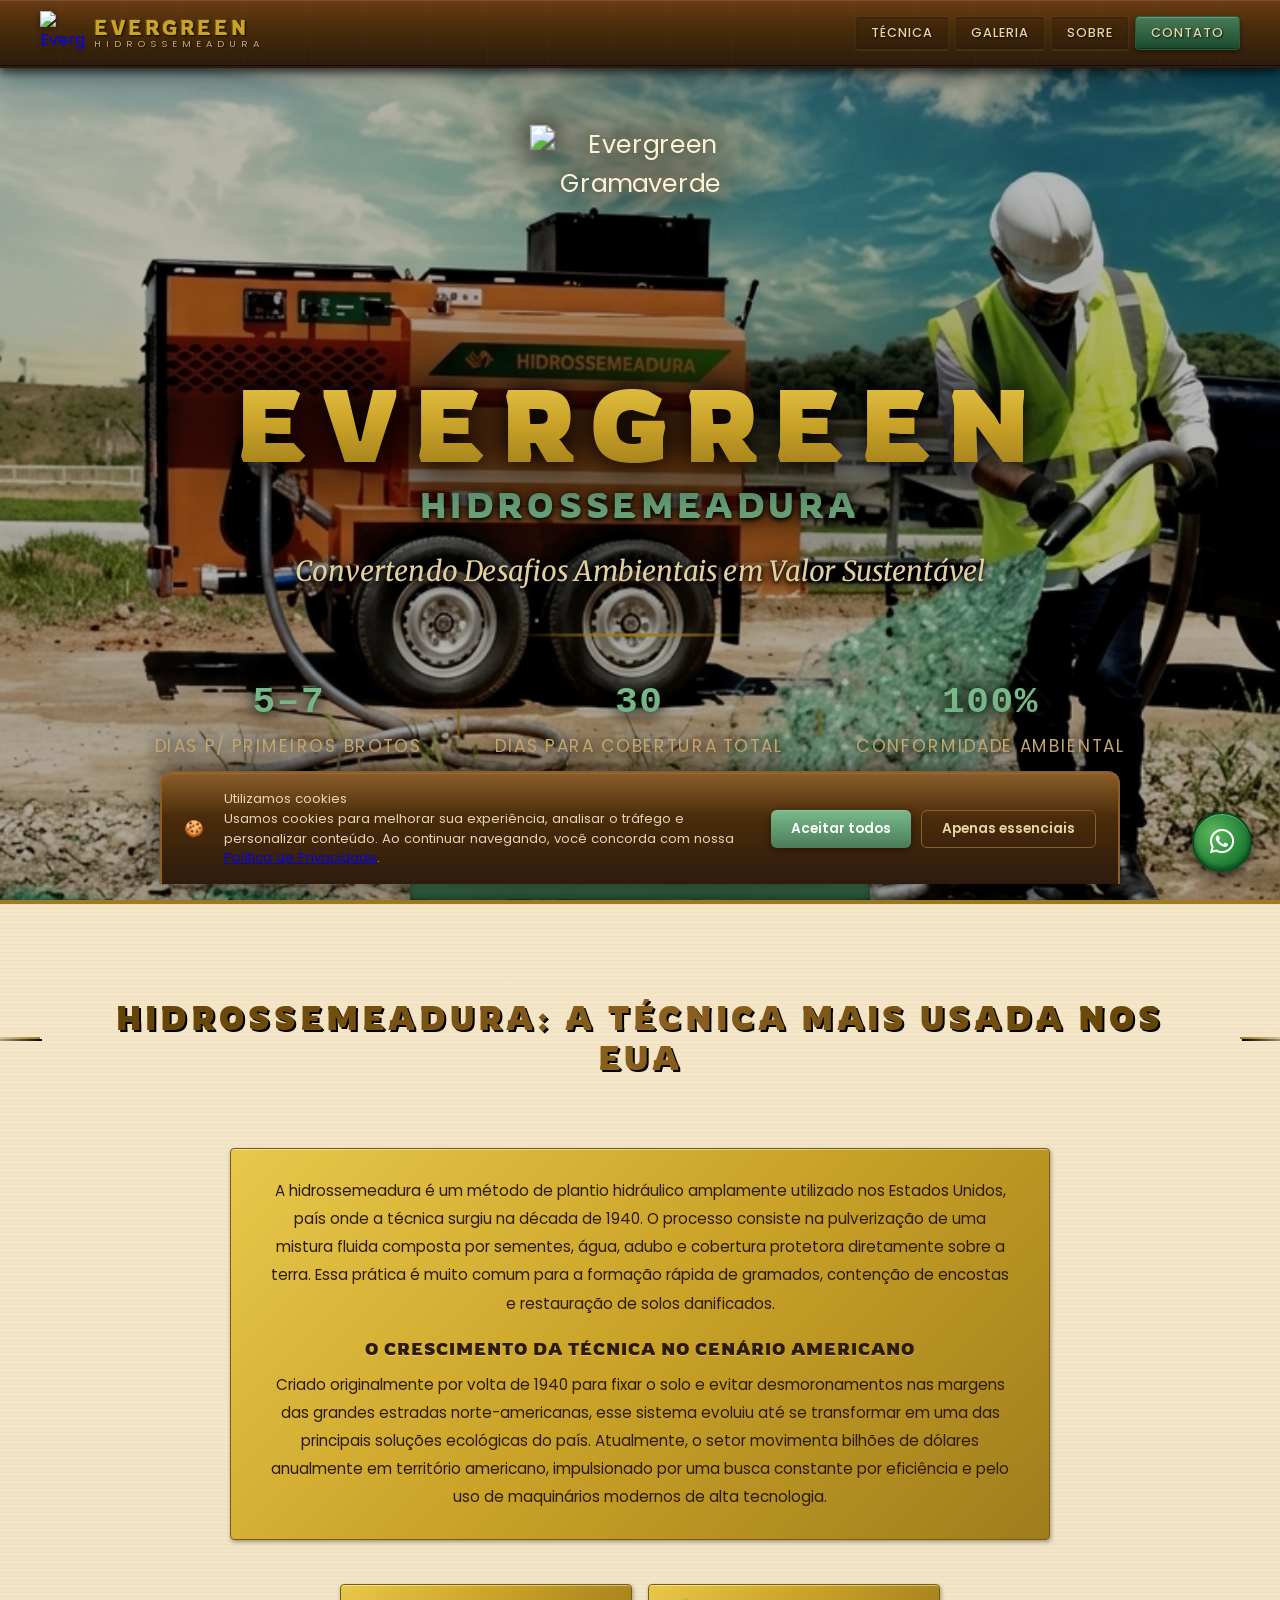
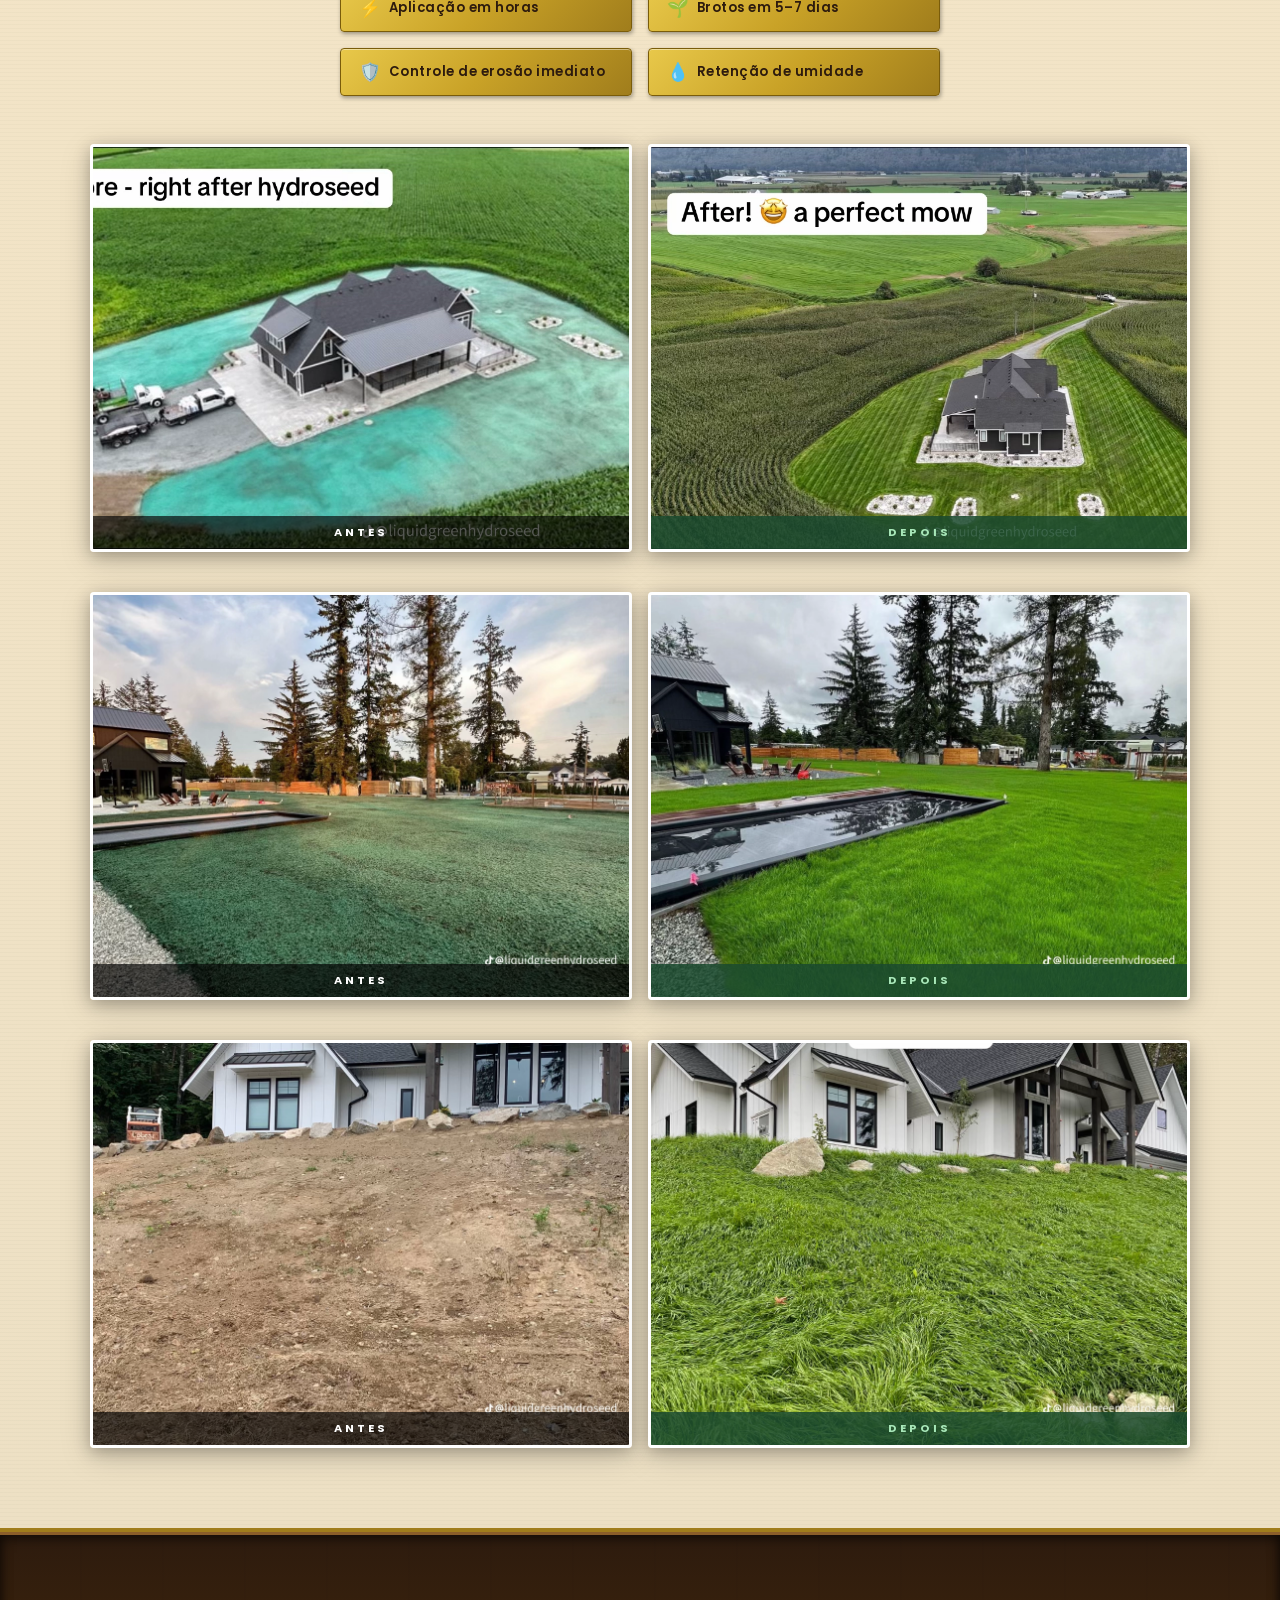
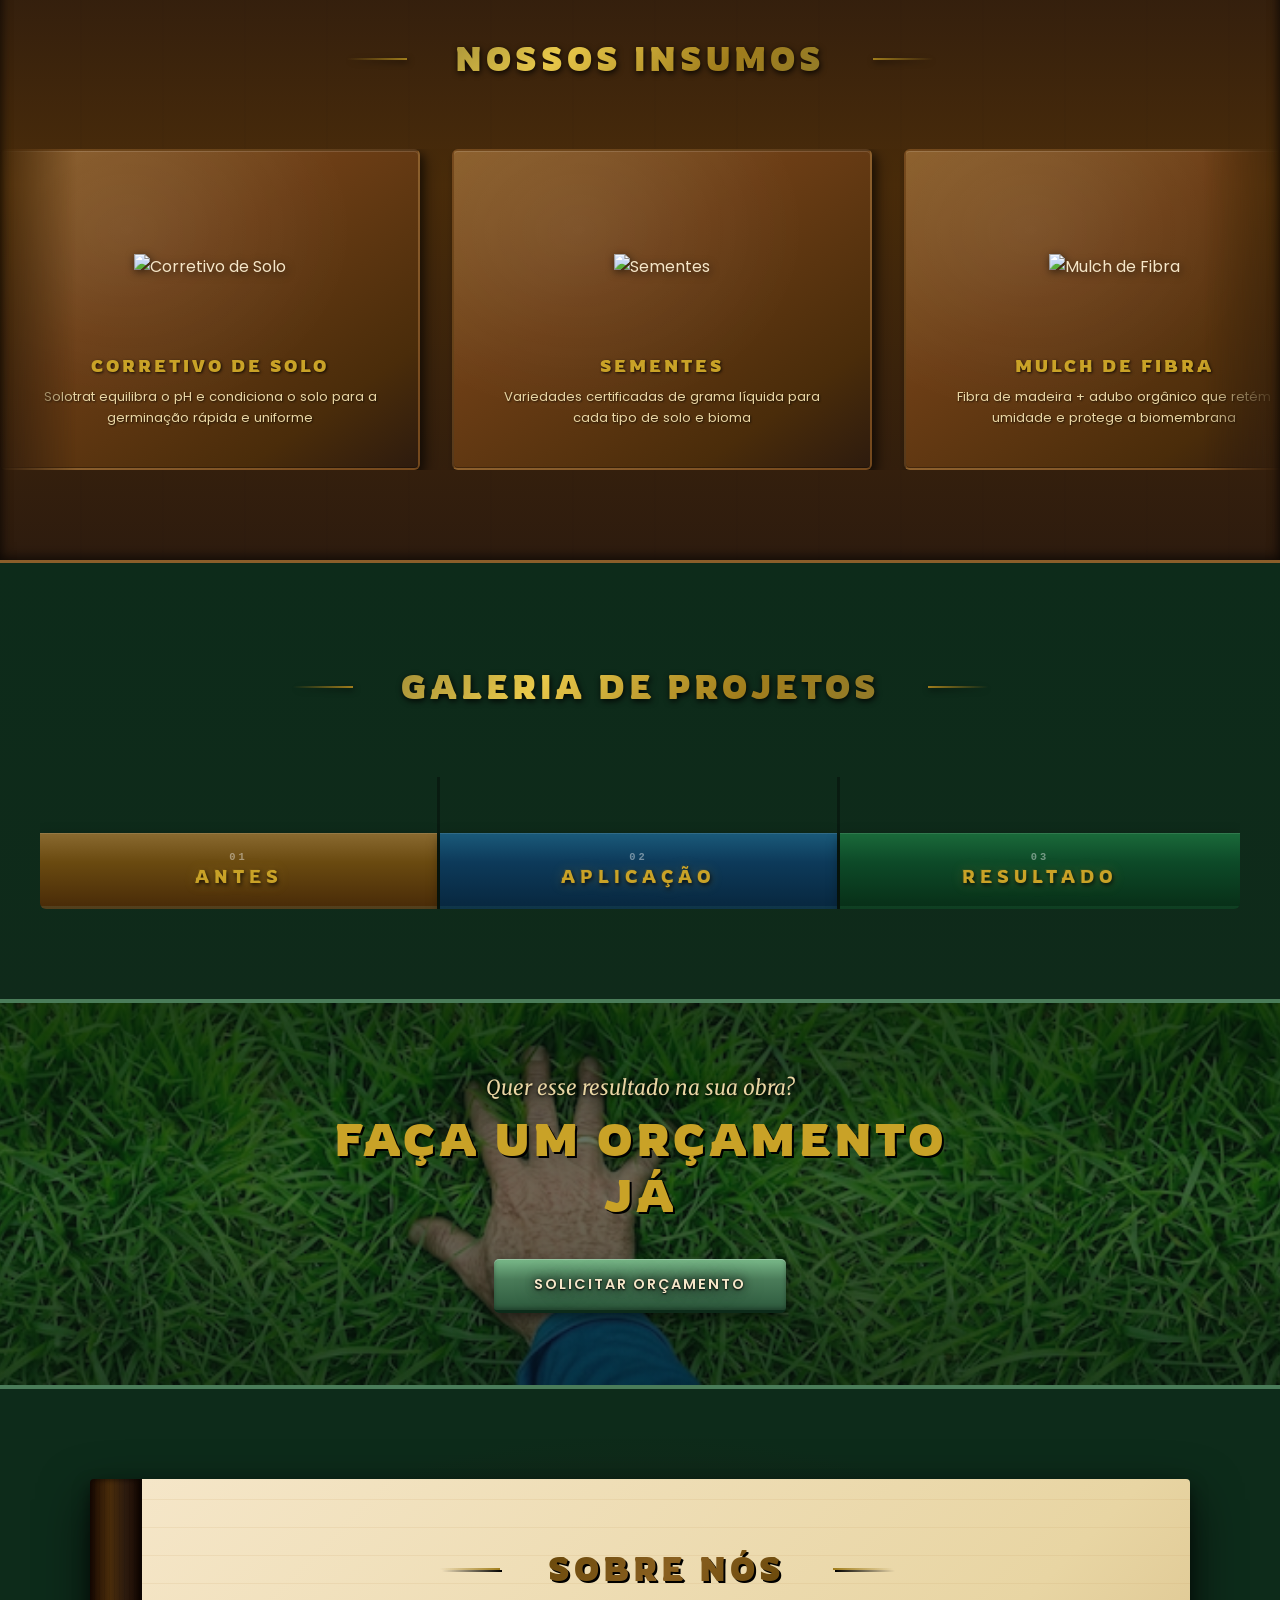
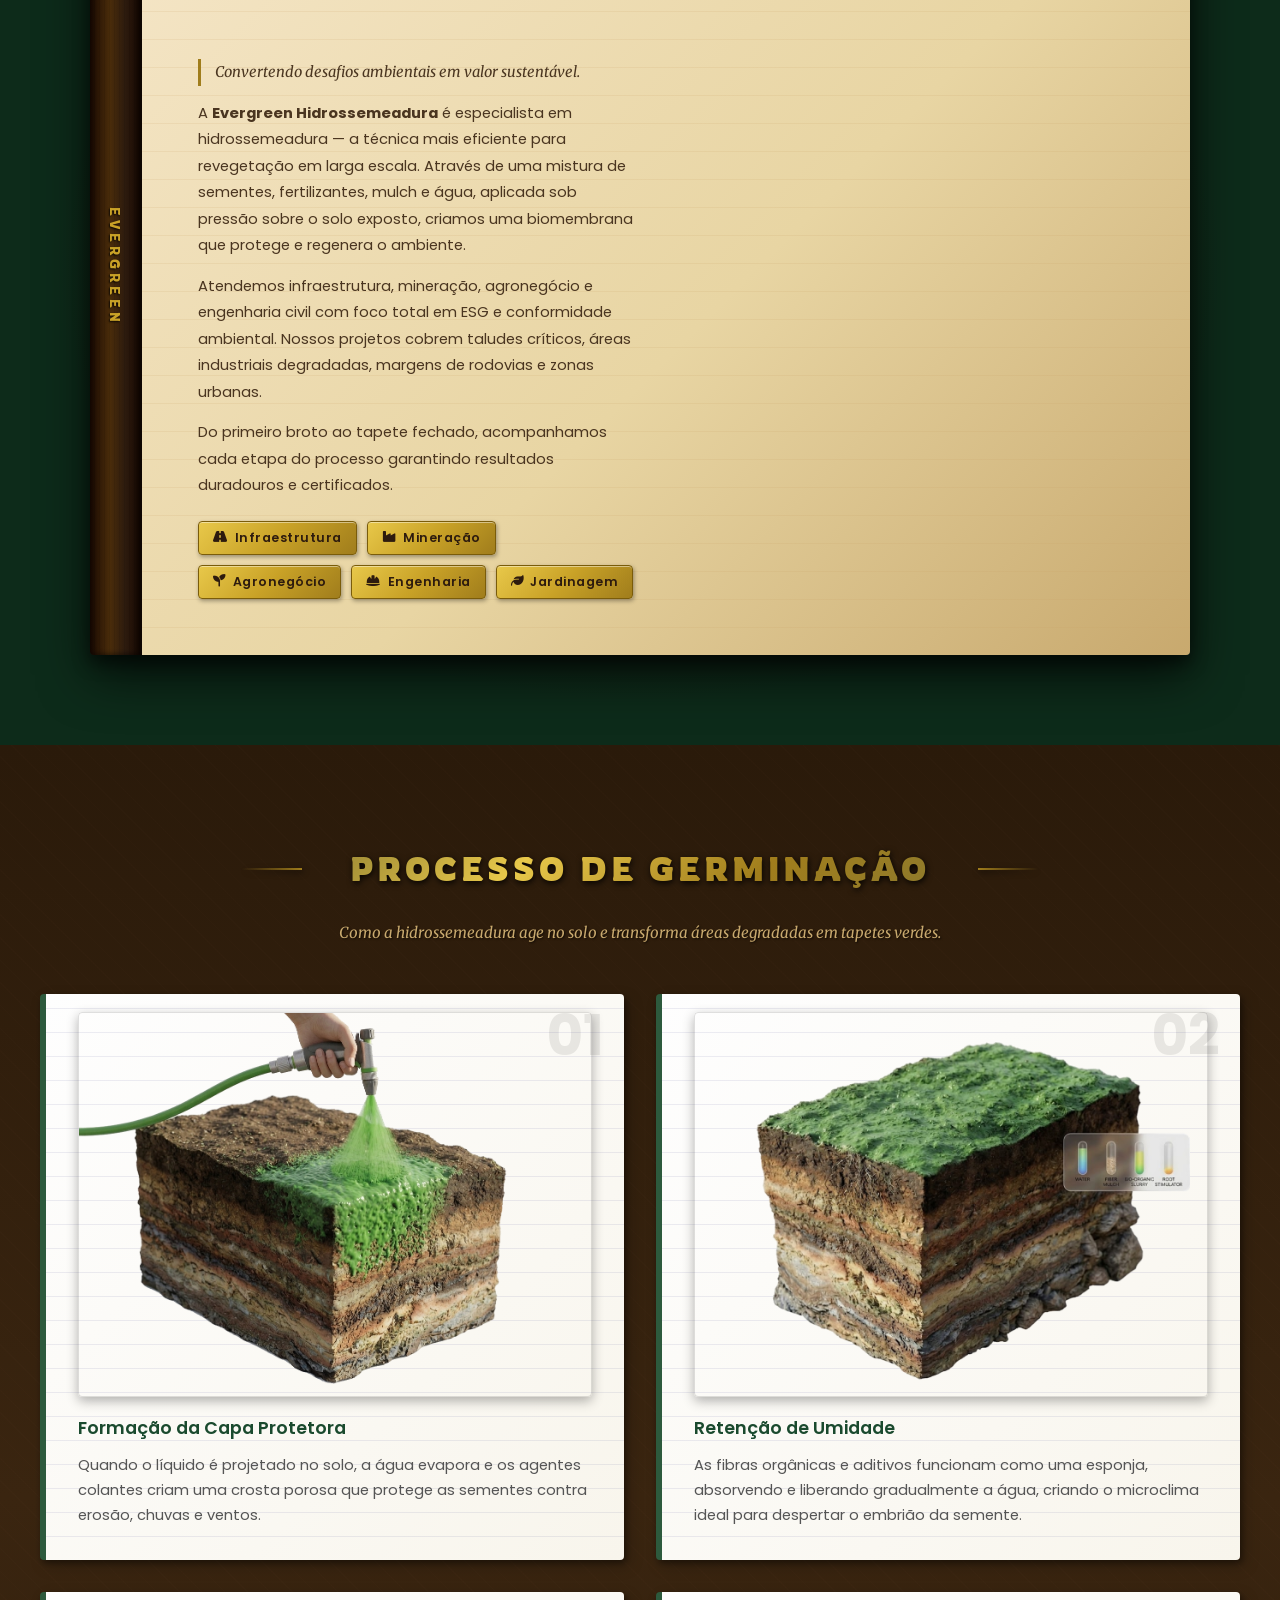
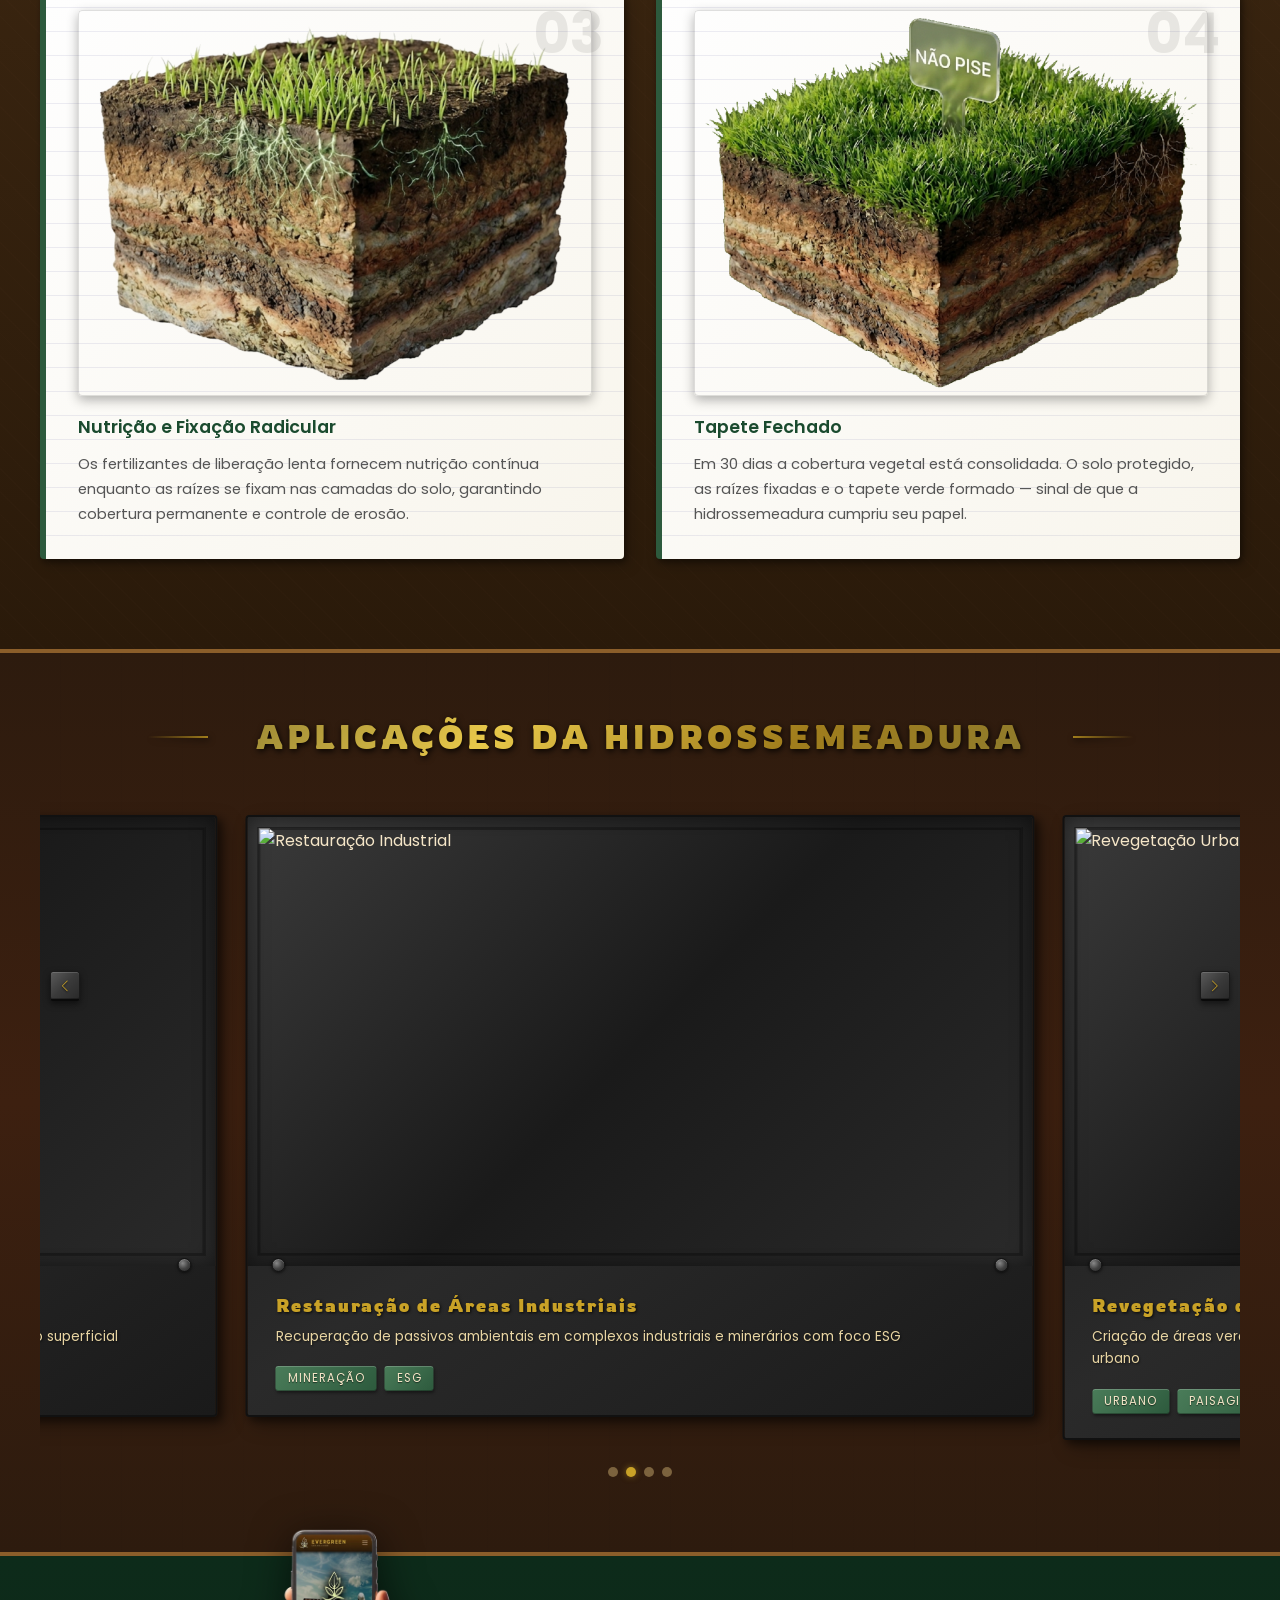
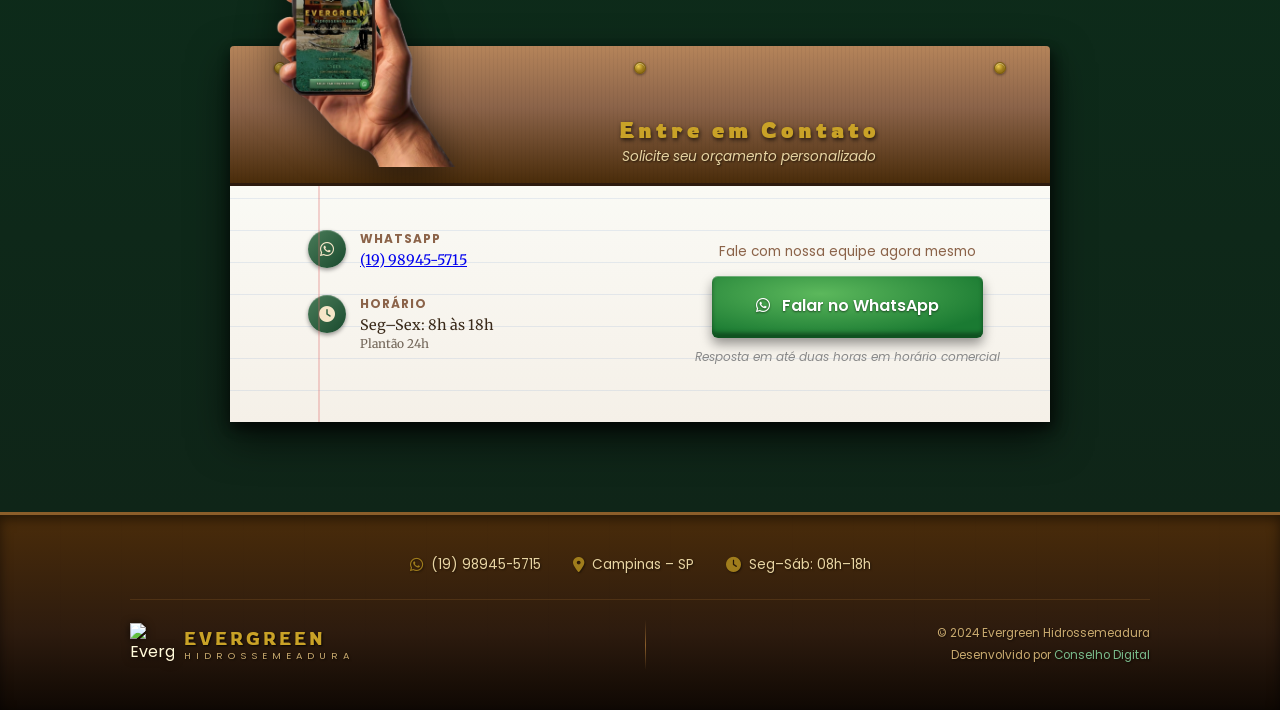
==== commit cbf527f7: "fix: flash usa overlay fixed; adiciona seção Antes & Depois no CMS - admin: substitui animação CSS o" ====
--- a/index.html
+++ b/index.html
@@ -290,9 +290,9 @@
   <!-- ========== ANTES & DEPOIS ========== -->
   <section class="before-after-section" id="antes-depois">
     <div class="section-plaque light">
-      <h2>Hidrossemeadura: A Técnica Mais Usada nos EUA</h2>
-    </div>
-    <div class="ba-intro-text">
+      <h2 id="antes-depois-title">Hidrossemeadura: A Técnica Mais Usada nos EUA</h2>
+    </div>
+    <div class="ba-intro-text" id="antes-depois-intro">
       <p>A hidrossemeadura é um método de plantio hidráulico amplamente utilizado nos Estados Unidos, país onde a técnica surgiu na década de 1940. O processo consiste na pulverização de uma mistura fluida composta por sementes, água, adubo e cobertura protetora diretamente sobre a terra. Essa prática é muito comum para a formação rápida de gramados, contenção de encostas e restauração de solos danificados.</p>
       <h3>O Crescimento da Técnica no Cenário Americano</h3>
       <p>Criado originalmente por volta de 1940 para fixar o solo e evitar desmoronamentos nas margens das grandes estradas norte-americanas, esse sistema evoluiu até se transformar em uma das principais soluções ecológicas do país. Atualmente, o setor movimenta bilhões de dólares anualmente em território americano, impulsionado por uma busca constante por eficiência e pelo uso de maquinários modernos de alta tecnologia.</p>
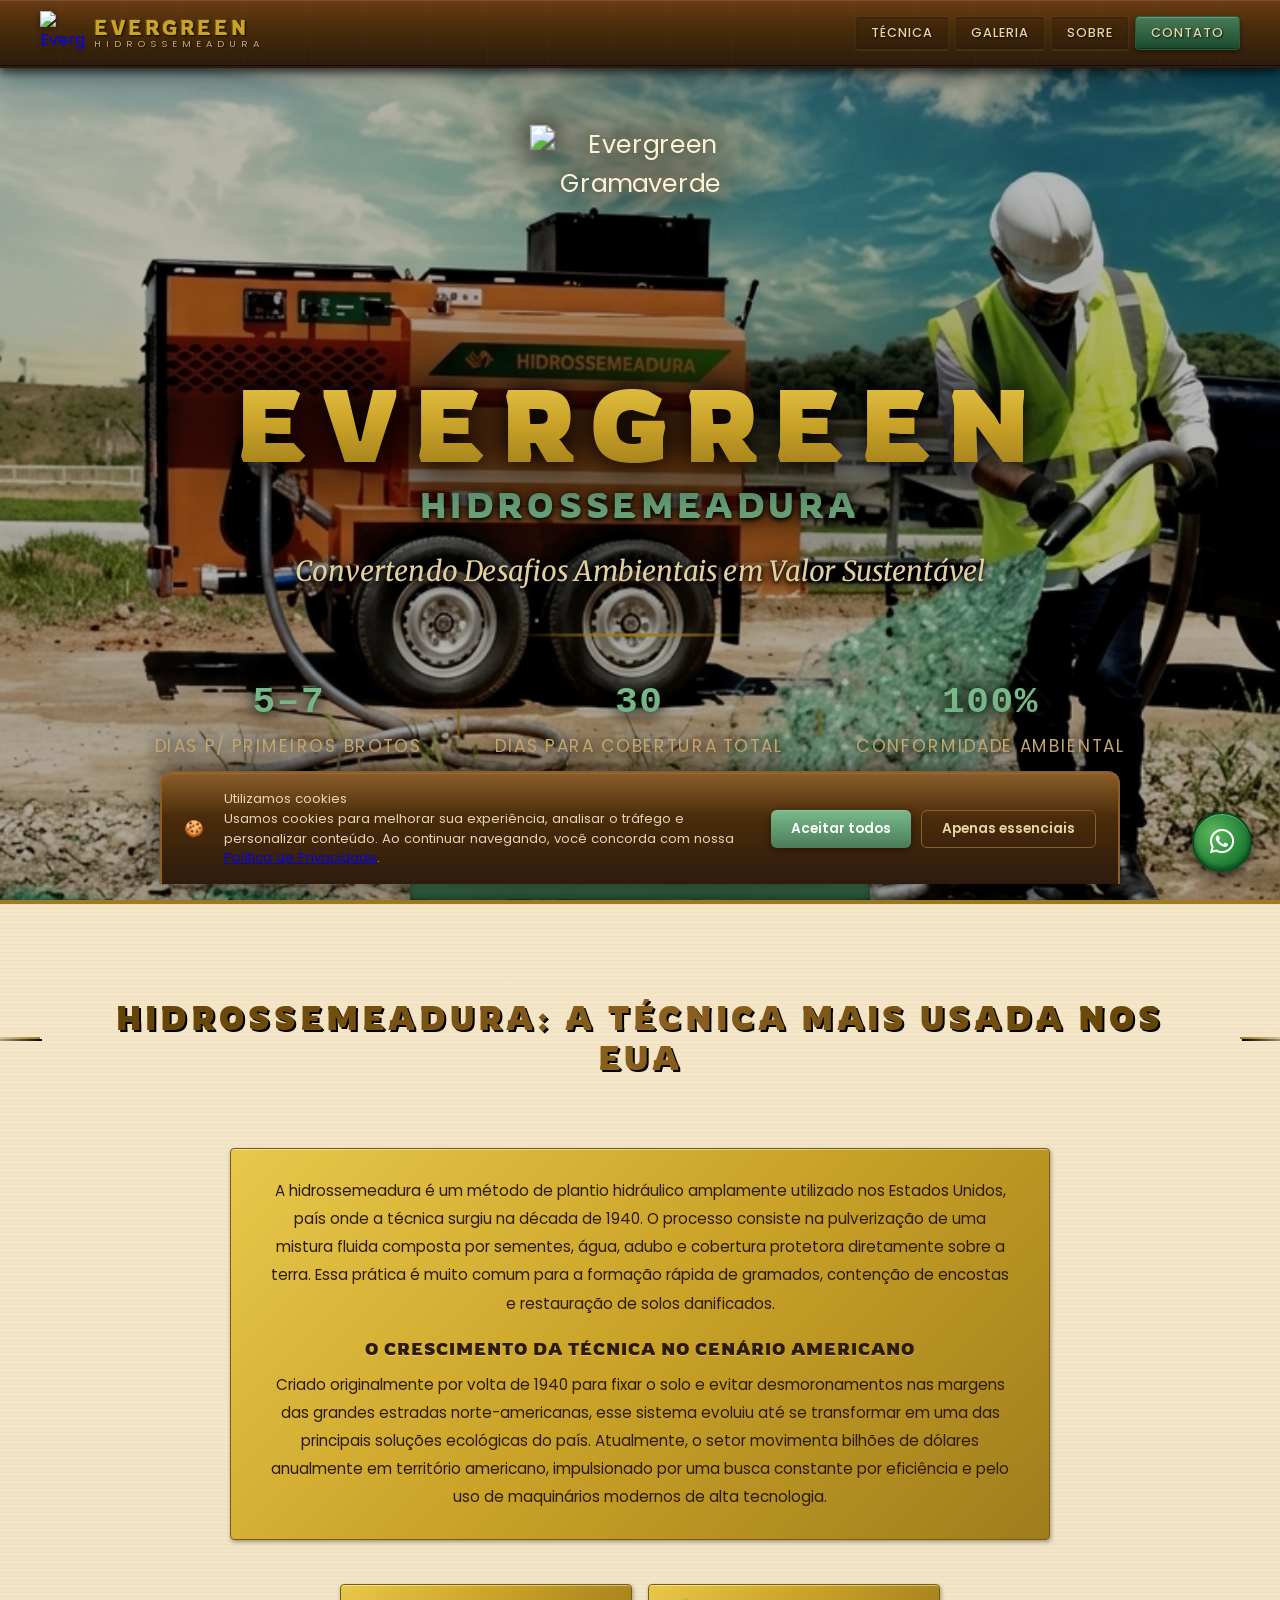
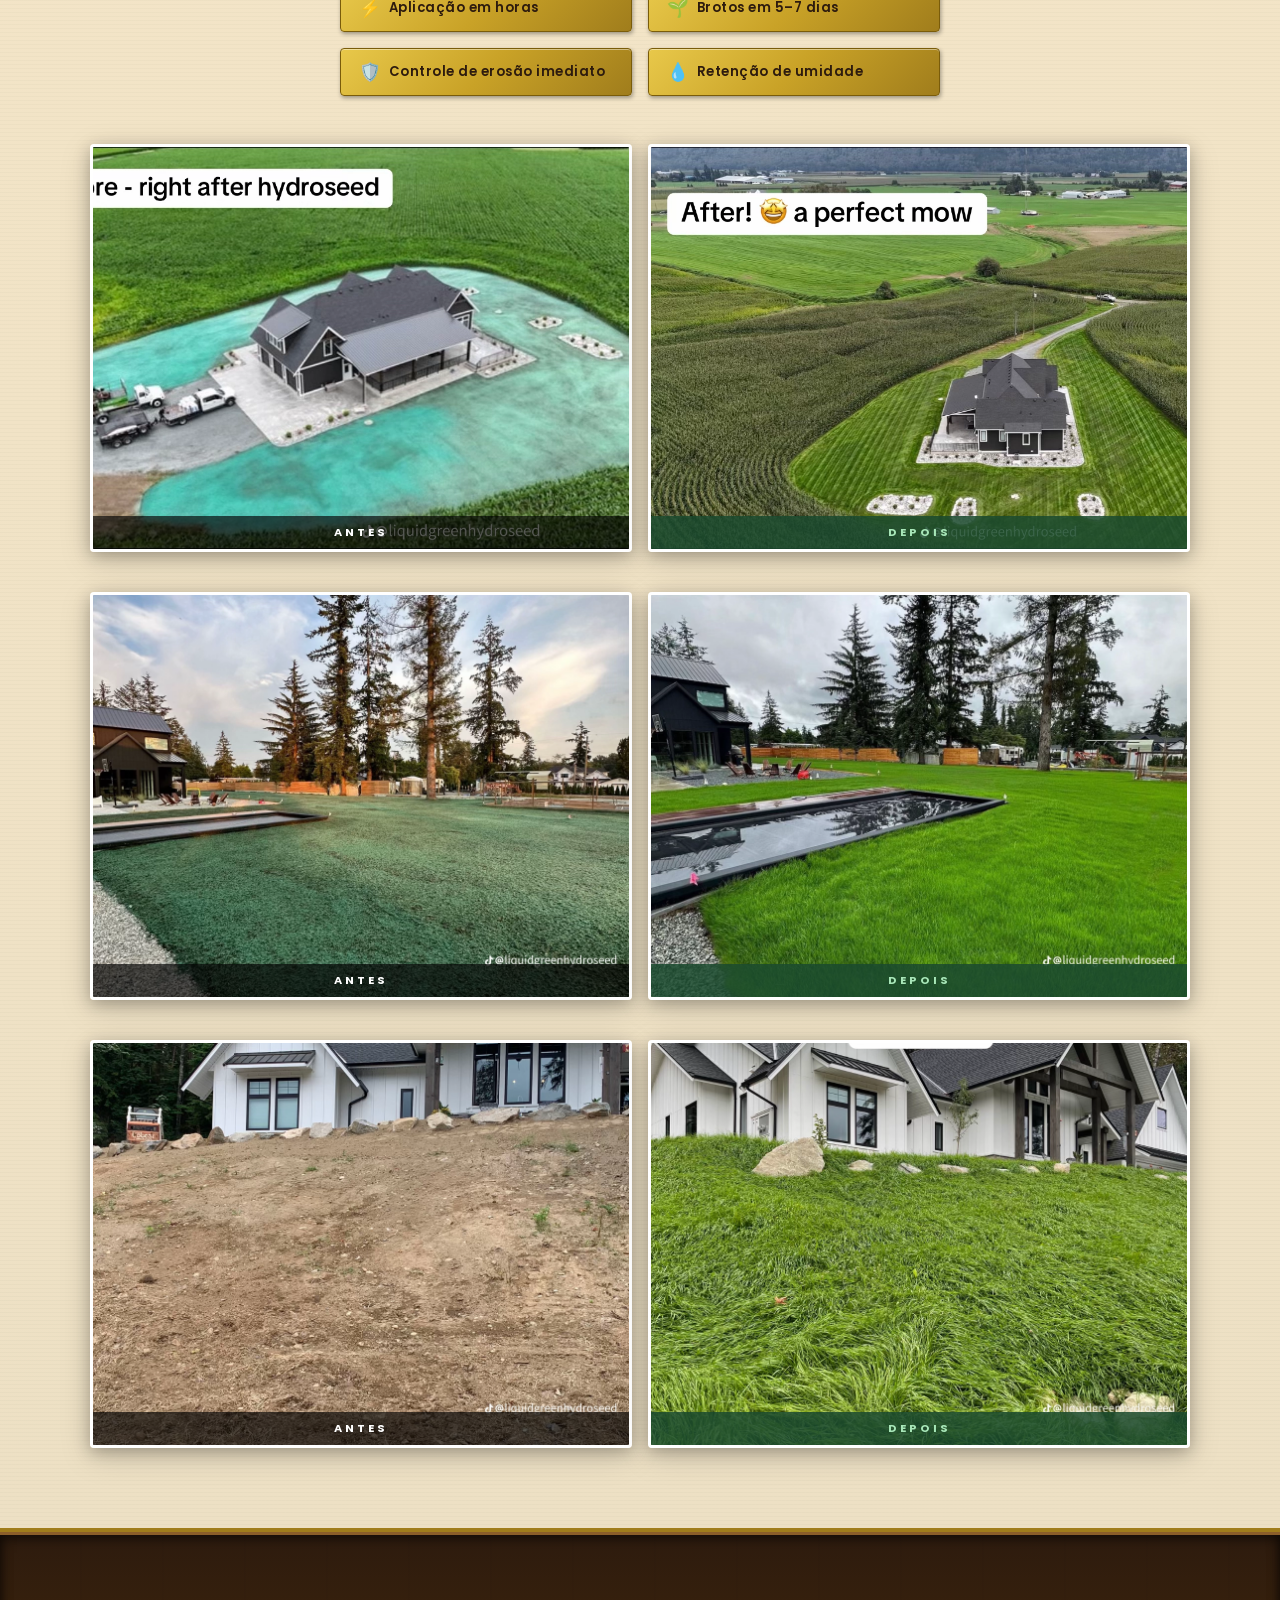
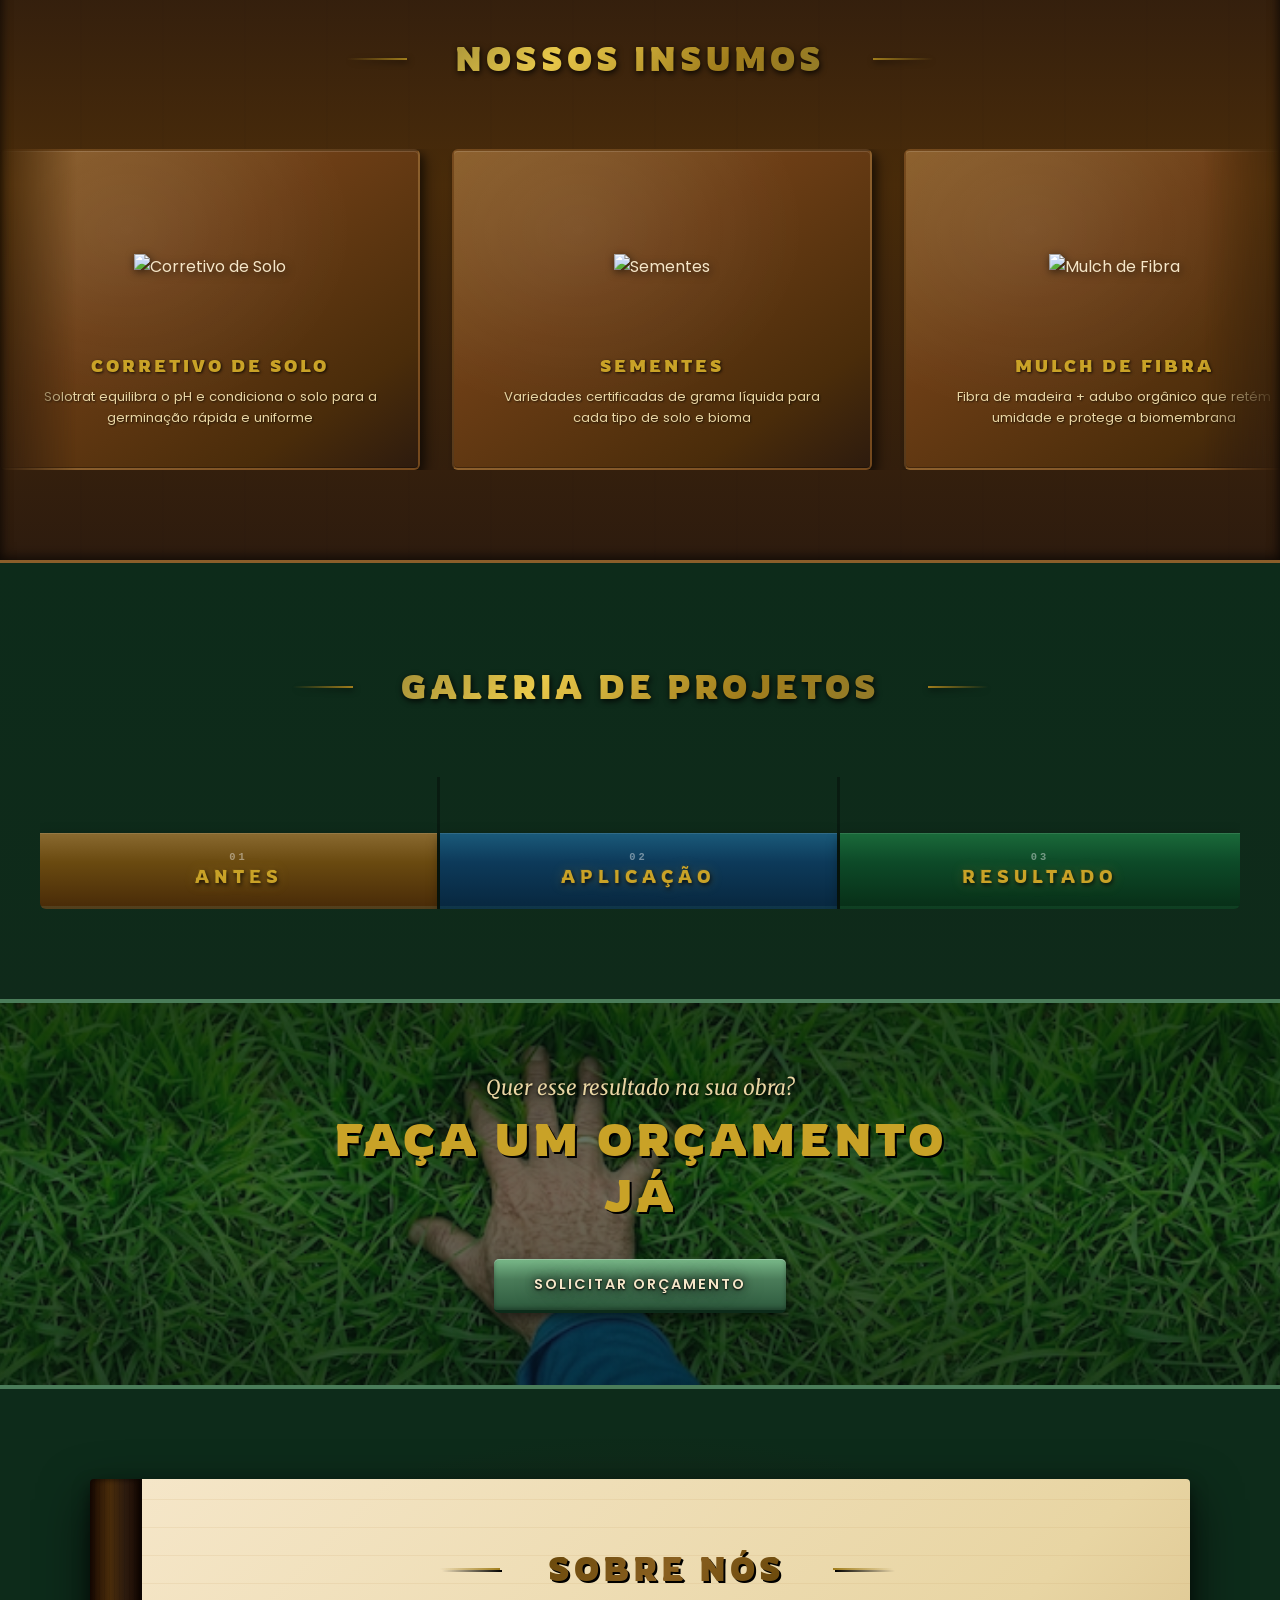
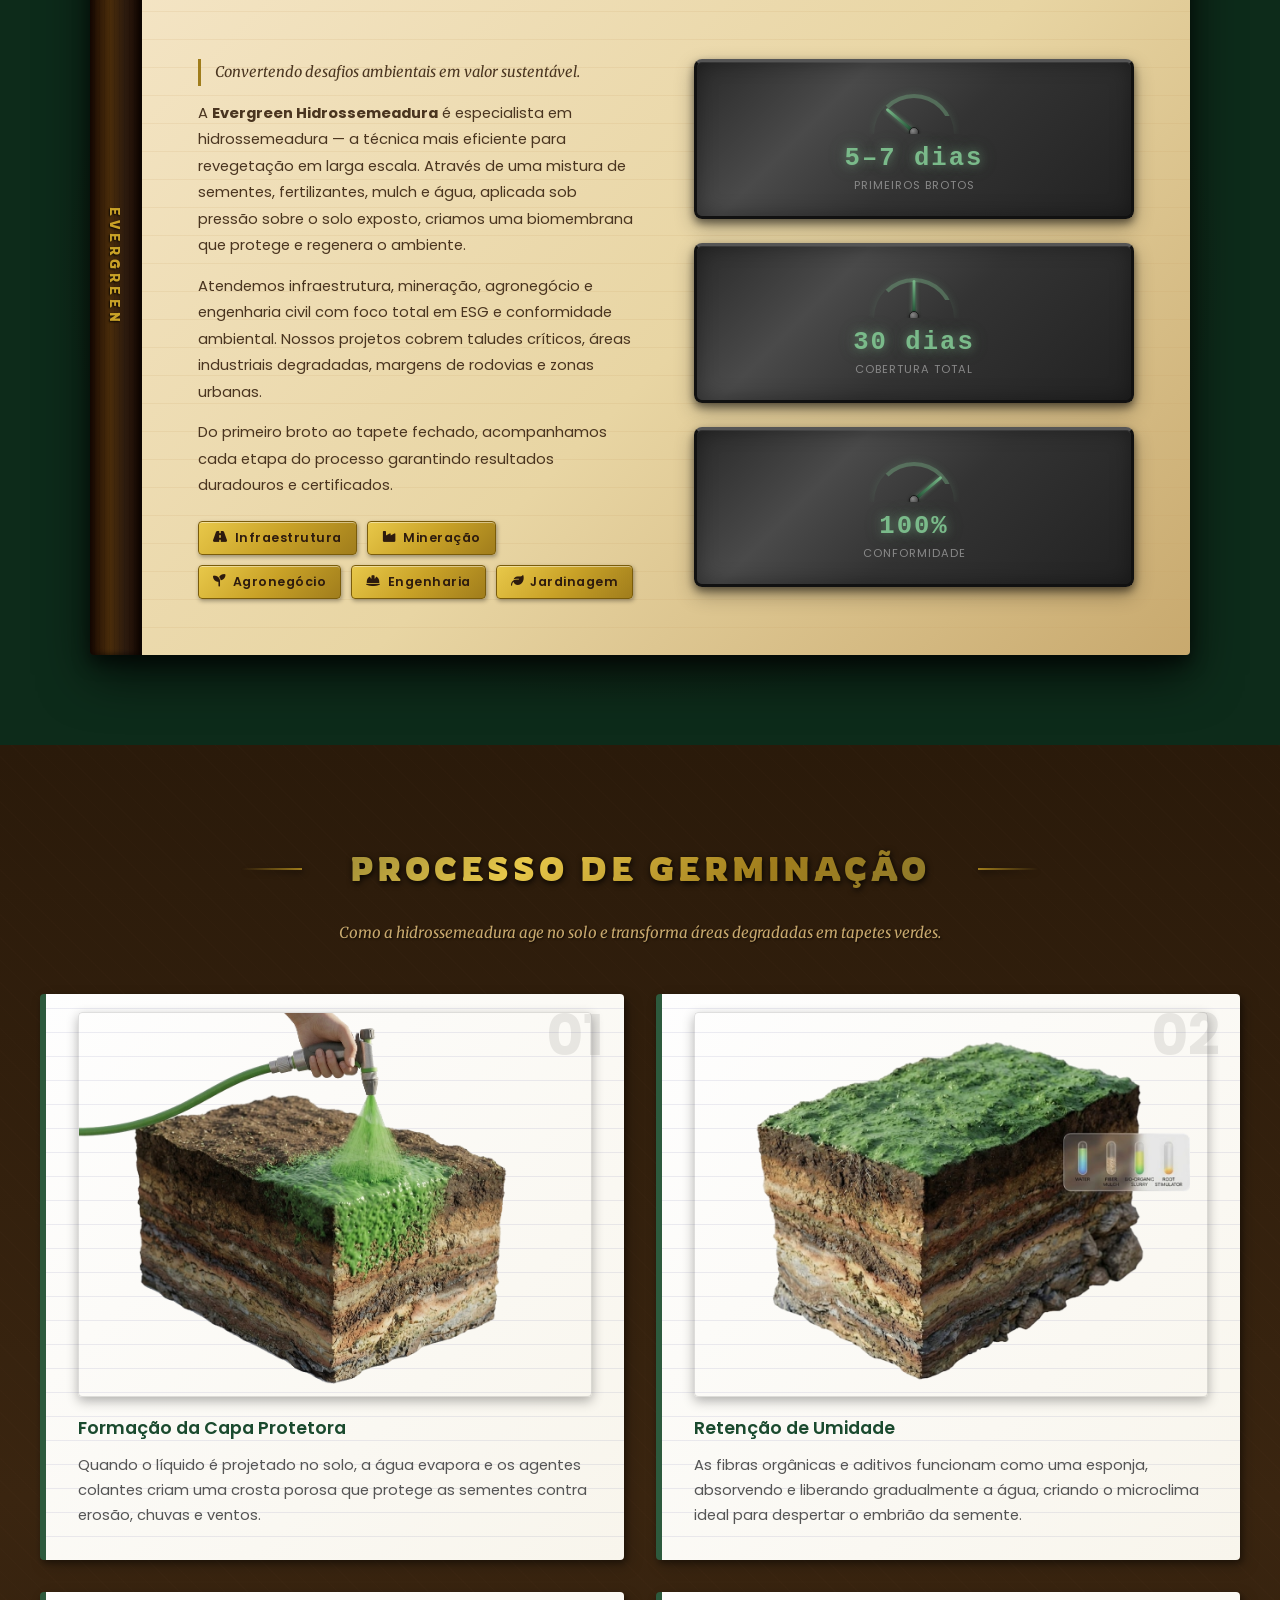
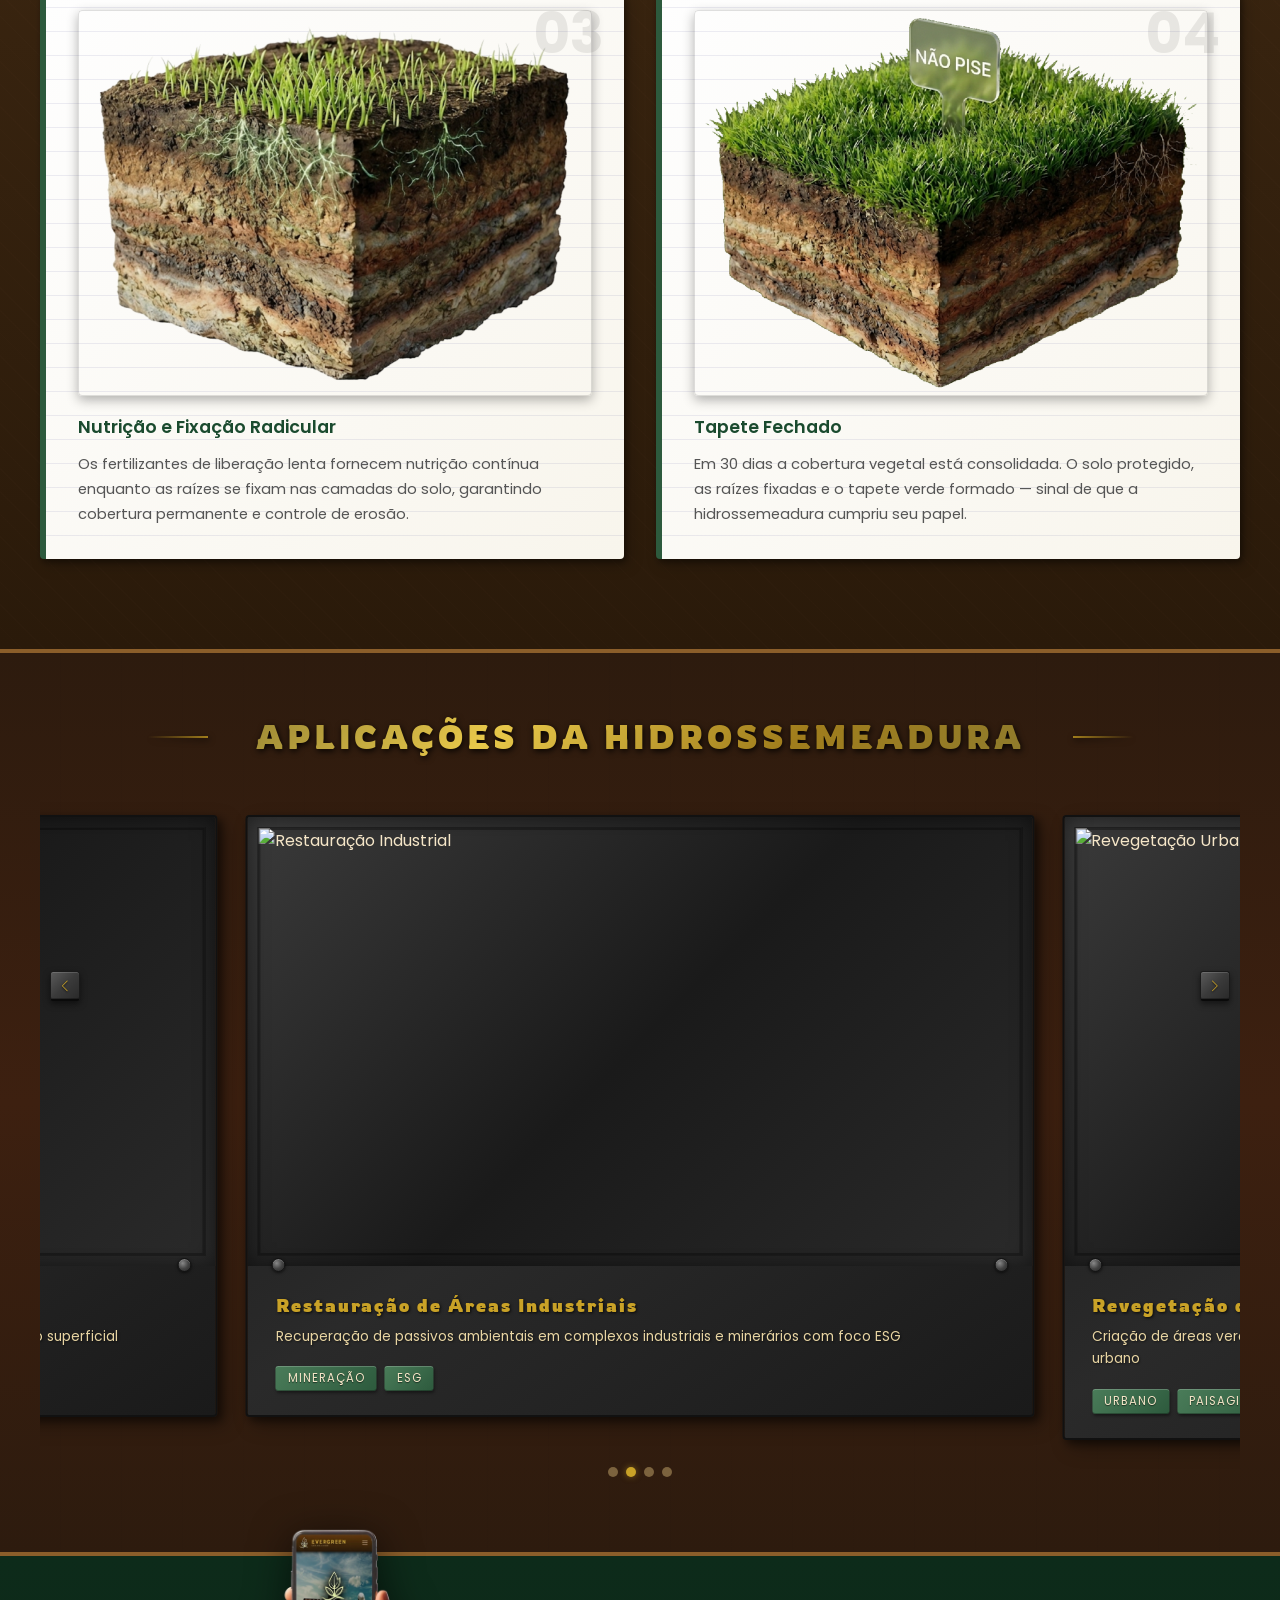
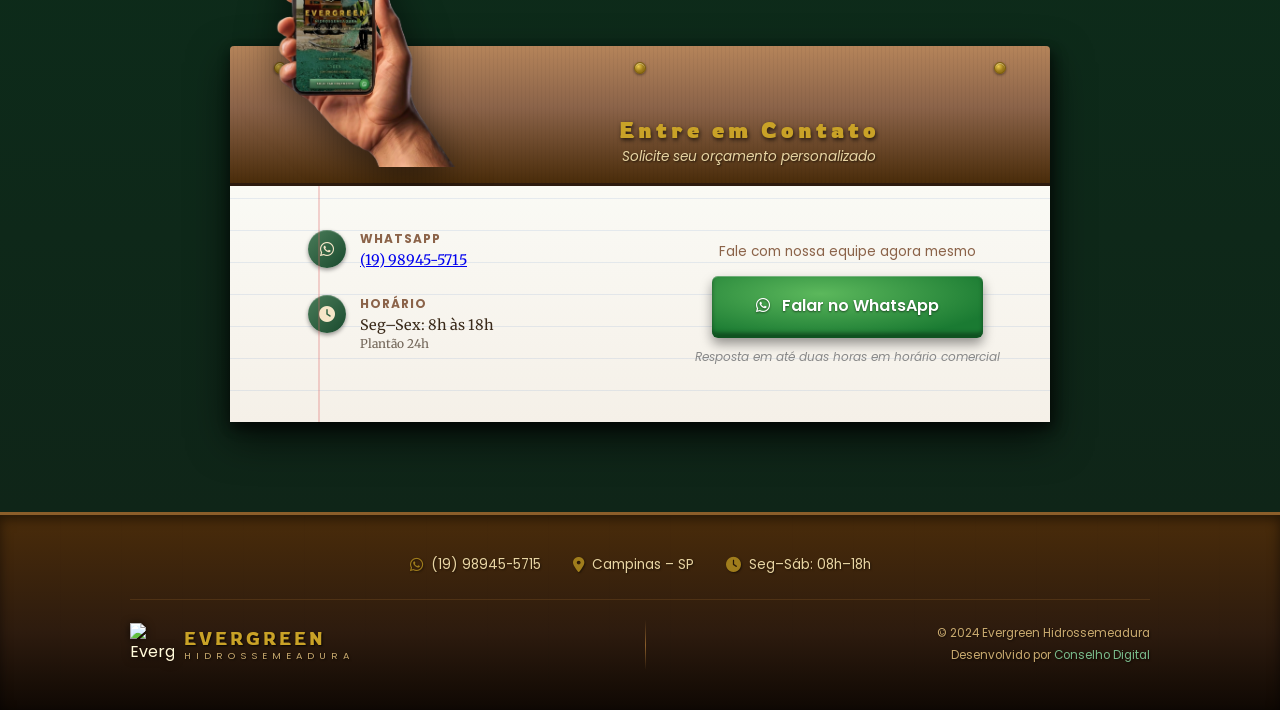
==== commit fd015940: "Remove all Netlify references (identity widget, _cms.html, config.yml) https://claude.ai/code/sessio" ====
--- a/index.html
+++ b/index.html
@@ -43,7 +43,7 @@
   <link rel="stylesheet" href="css/style.css">
 
   <!-- JSON-LD Schema -->
-  <script type="application/ld+json">
+  <script type="application/ld+json" id="ld-json">
   {
     "@context": "https://schema.org",
     "@graph": [
@@ -201,23 +201,7 @@
     ]
   }
   </script>
-  <script src="https://identity.netlify.com/v1/netlify-identity-widget.js"></script>
-  <script>
-    if (window.netlifyIdentity) {
-      // Guardar o hash antes que o widget o consuma
-      var _savedHash = window.location.hash;
-      window.netlifyIdentity.on('init', function(user) {
-        if (!user) {
-          window.netlifyIdentity.on('login', function() {
-            document.location.href = '/admin/';
-          });
-        }
-        if (_savedHash && (_savedHash.includes('invite_token') || _savedHash.includes('confirmation_token') || _savedHash.includes('recovery_token'))) {
-          window.netlifyIdentity.open();
-        }
-      });
-    }
-  </script>
+
 </head>
 <body>
 
@@ -354,62 +338,62 @@
       <div class="partners-ticker-wrap">
         <div class="partners-ticker">
 
-          <div class="partner-card">
+          <div class="partner-card" data-insumo="fertilizantes">
             <div class="partner-img-wrap"><img src="img/fertilizantes.png" alt="Corretivo de Solo" loading="lazy" data-photo="insumo-fertilizantes"></div>
             <h3>Corretivo de Solo</h3>
             <p>Solotrat equilibra o pH e condiciona o solo para a germinação rápida e uniforme</p>
           </div>
 
-          <div class="partner-card">
+          <div class="partner-card" data-insumo="sementes">
             <div class="partner-img-wrap"><img src="img/sementes.png" alt="Sementes" loading="lazy" data-photo="insumo-sementes"></div>
             <h3>Sementes</h3>
             <p>Variedades certificadas de grama líquida para cada tipo de solo e bioma</p>
           </div>
 
-          <div class="partner-card">
+          <div class="partner-card" data-insumo="mulches">
             <div class="partner-img-wrap"><img src="img/mulches.png" alt="Mulch de Fibra" loading="lazy" data-photo="insumo-mulches"></div>
             <h3>Mulch de Fibra</h3>
             <p>Fibra de madeira + adubo orgânico que retém umidade e protege a biomembrana</p>
           </div>
 
-          <div class="partner-card">
+          <div class="partner-card" data-insumo="fixadores">
             <div class="partner-img-wrap"><img src="img/fixadores.png" alt="Fixador" loading="lazy" data-photo="insumo-fixadores"></div>
             <h3>Fixador</h3>
             <p>Liga os componentes ao solo com resistência ao escoamento por chuvas e ventos</p>
           </div>
 
-          <div class="partner-card">
+          <div class="partner-card" data-insumo="fibra">
             <div class="partner-img-wrap"><img src="img/fibra-de-madeira.png" alt="Adubo Orgânico" loading="lazy" data-photo="insumo-fibra"></div>
             <h3>Adubo Orgânico</h3>
             <p>Nutrição natural de liberação lenta que sustenta o crescimento por semanas</p>
           </div>
 
           <!-- duplicatas para loop seamless -->
-          <div class="partner-card" aria-hidden="true">
+          <div class="partner-card" data-insumo="fertilizantes" aria-hidden="true">
             <div class="partner-img-wrap"><img src="img/fertilizantes.png" alt="" loading="lazy" data-photo="insumo-fertilizantes"></div>
             <h3>Corretivo de Solo</h3>
             <p>Solotrat equilibra o pH e condiciona o solo para a germinação rápida e uniforme</p>
           </div>
 
-          <div class="partner-card" aria-hidden="true">
+          <div class="partner-card" data-insumo="sementes" aria-hidden="true">
             <div class="partner-img-wrap"><img src="img/sementes.png" alt="" loading="lazy" data-photo="insumo-sementes"></div>
             <h3>Sementes</h3>
             <p>Variedades certificadas de grama líquida para cada tipo de solo e bioma</p>
           </div>
 
-          <div class="partner-card" aria-hidden="true">
+          <div class="partner-card" data-insumo="mulches" aria-hidden="true">
             <div class="partner-img-wrap"><img src="img/mulches.png" alt="" loading="lazy" data-photo="insumo-mulches"></div>
             <h3>Mulch de Fibra</h3>
             <p>Fibra de madeira + adubo orgânico que retém umidade e protege a biomembrana</p>
           </div>
 
-          <div class="partner-card" aria-hidden="true">
+          <div class="partner-card" data-insumo="fixadores" aria-hidden="true">
             <div class="partner-img-wrap"><img src="img/fixadores.png" alt="" loading="lazy" data-photo="insumo-fixadores"></div>
             <h3>Fixador</h3>
             <p>Liga os componentes ao solo com resistência ao escoamento por chuvas e ventos</p>
           </div>
 
-          <div class="partner-card" aria-hidden="true">
+          <div class="partner-card" data-insumo="fibra" aria-hidden="true">
             <div class="partner-img-wrap"><img src="img/fibra-de-madeira.png" alt="" loading="lazy" data-photo="insumo-fibra"></div>
             <h3>Adubo Orgânico</h3>
             <p>Nutrição natural de liberação lenta que sustenta o crescimento por semanas</p>
@@ -485,9 +469,10 @@
         </div>
         <div class="about-content">
           <div class="about-text">
-            <p class="lead-text">
+            <p class="lead-text" id="sobre-lead">
               Convertendo desafios ambientais em valor sustentável.
             </p>
+            <div id="sobre-body">
             <p>
               A <strong>Evergreen Hidrossemeadura</strong> é especialista em hidrossemeadura — a técnica mais eficiente para revegetação em larga escala. Através de uma mistura de sementes, fertilizantes, mulch e água, aplicada sob pressão sobre o solo exposto, criamos uma biomembrana que protege e regenera o ambiente.
             </p>
@@ -497,6 +482,7 @@
             <p>
               Do primeiro broto ao tapete fechado, acompanhamos cada etapa do processo garantindo resultados duradouros e certificados.
             </p>
+            </div>
 
             <div class="about-sectors">
               <div class="sector-tag"><i class="fas fa-road"></i> Infraestrutura</div>
@@ -554,11 +540,11 @@
     <div class="section-plaque">
       <h2>Processo de Germinação</h2>
     </div>
-    <p class="section-subtitle">Como a hidrossemeadura age no solo e transforma áreas degradadas em tapetes verdes.</p>
+    <p class="section-subtitle" id="processo-subtitle">Como a hidrossemeadura age no solo e transforma áreas degradadas em tapetes verdes.</p>
 
     <div class="board-frame-inner">
 
-        <div class="index-card index-card--img">
+        <div class="index-card index-card--img" data-process="1">
           <div class="card-number">01</div>
           <img src="img/fases-aplicacao.png" alt="Aplicação de Hidrossemeadura" loading="lazy" class="card-photo" data-photo="process-1">
           <div class="card-body">
@@ -567,7 +553,7 @@
           </div>
         </div>
 
-        <div class="index-card index-card--img">
+        <div class="index-card index-card--img" data-process="2">
           <div class="card-number">02</div>
           <img src="img/fases-aplicado.png" alt="Retenção de Umidade" loading="lazy" class="card-photo" data-photo="process-2">
           <div class="card-body">
@@ -576,7 +562,7 @@
           </div>
         </div>
 
-        <div class="index-card index-card--img">
+        <div class="index-card index-card--img" data-process="3">
           <div class="card-number">03</div>
           <img src="img/solo-fases.png" alt="Camadas do Solo" loading="lazy" class="card-photo" data-photo="process-3">
           <div class="card-body">
@@ -585,7 +571,7 @@
           </div>
         </div>
 
-        <div class="index-card index-card--img">
+        <div class="index-card index-card--img" data-process="4">
           <div class="card-number">04</div>
           <img src="img/nao-pise.png" alt="Tapete Fechado" loading="lazy" class="card-photo" data-photo="process-4">
           <div class="card-body">
@@ -608,7 +594,7 @@
       <div class="swiper-wrapper">
 
         <div class="swiper-slide">
-          <div class="portfolio-card">
+          <div class="portfolio-card" data-portfolio="taludes">
             <div class="portfolio-frame">
               <img src="img/portfolio-taludes.png" alt="Hidrossemeadura de Taludes" loading="lazy" data-photo="portfolio-taludes">
               <div class="portfolio-frame-border"></div>
@@ -627,7 +613,7 @@
         </div>
 
         <div class="swiper-slide">
-          <div class="portfolio-card">
+          <div class="portfolio-card" data-portfolio="industrial">
             <div class="portfolio-frame">
               <img src="img/portfolio-industrial.png" alt="Restauração Industrial" loading="lazy" data-photo="portfolio-industrial">
               <div class="portfolio-frame-border"></div>
@@ -646,7 +632,7 @@
         </div>
 
         <div class="swiper-slide">
-          <div class="portfolio-card">
+          <div class="portfolio-card" data-portfolio="urbanas">
             <div class="portfolio-frame">
               <img src="img/portfolio-urbanas.png" alt="Revegetação Urbana" loading="lazy" data-photo="portfolio-urbanas">
               <div class="portfolio-frame-border"></div>
@@ -665,7 +651,7 @@
         </div>
 
         <div class="swiper-slide">
-          <div class="portfolio-card">
+          <div class="portfolio-card" data-portfolio="erosao">
             <div class="portfolio-frame">
               <img src="img/portfolio-erosao.png" alt="Controle de Erosão" loading="lazy" data-photo="portfolio-erosao">
               <div class="portfolio-frame-border"></div>
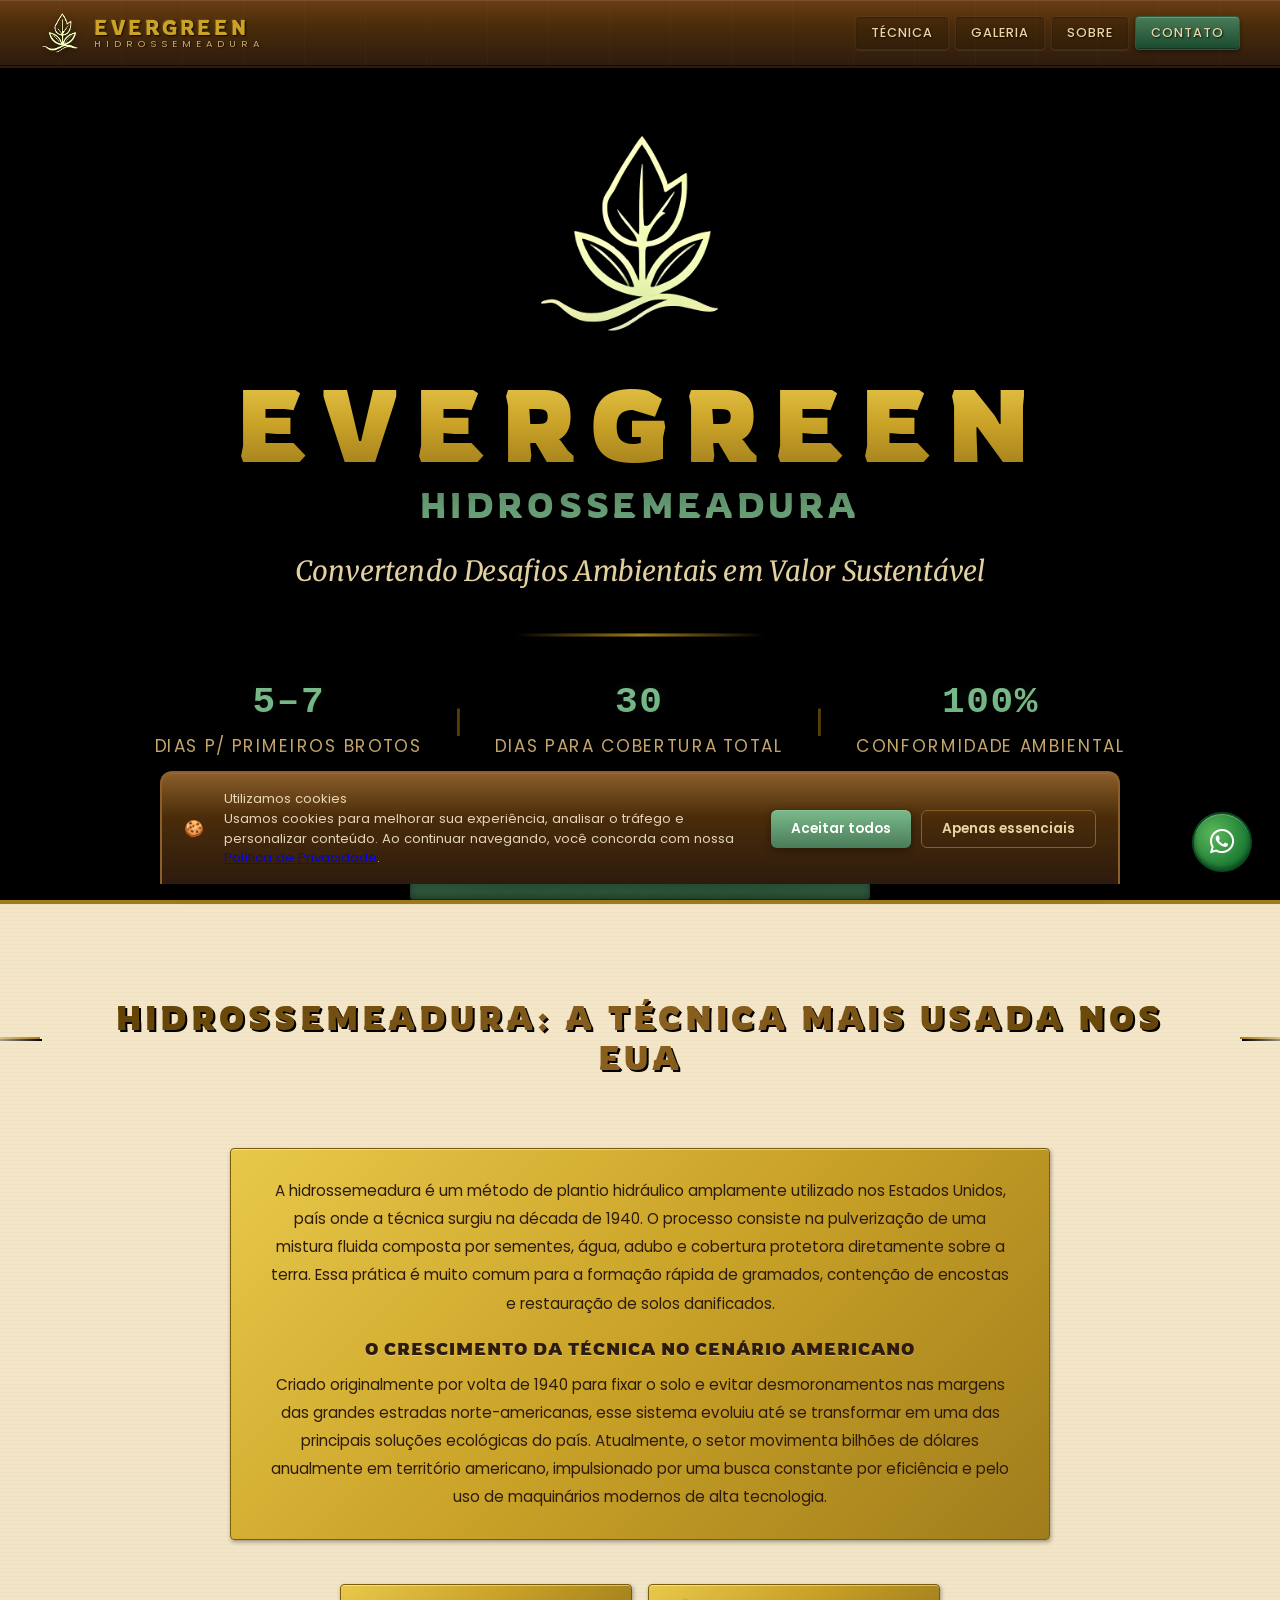
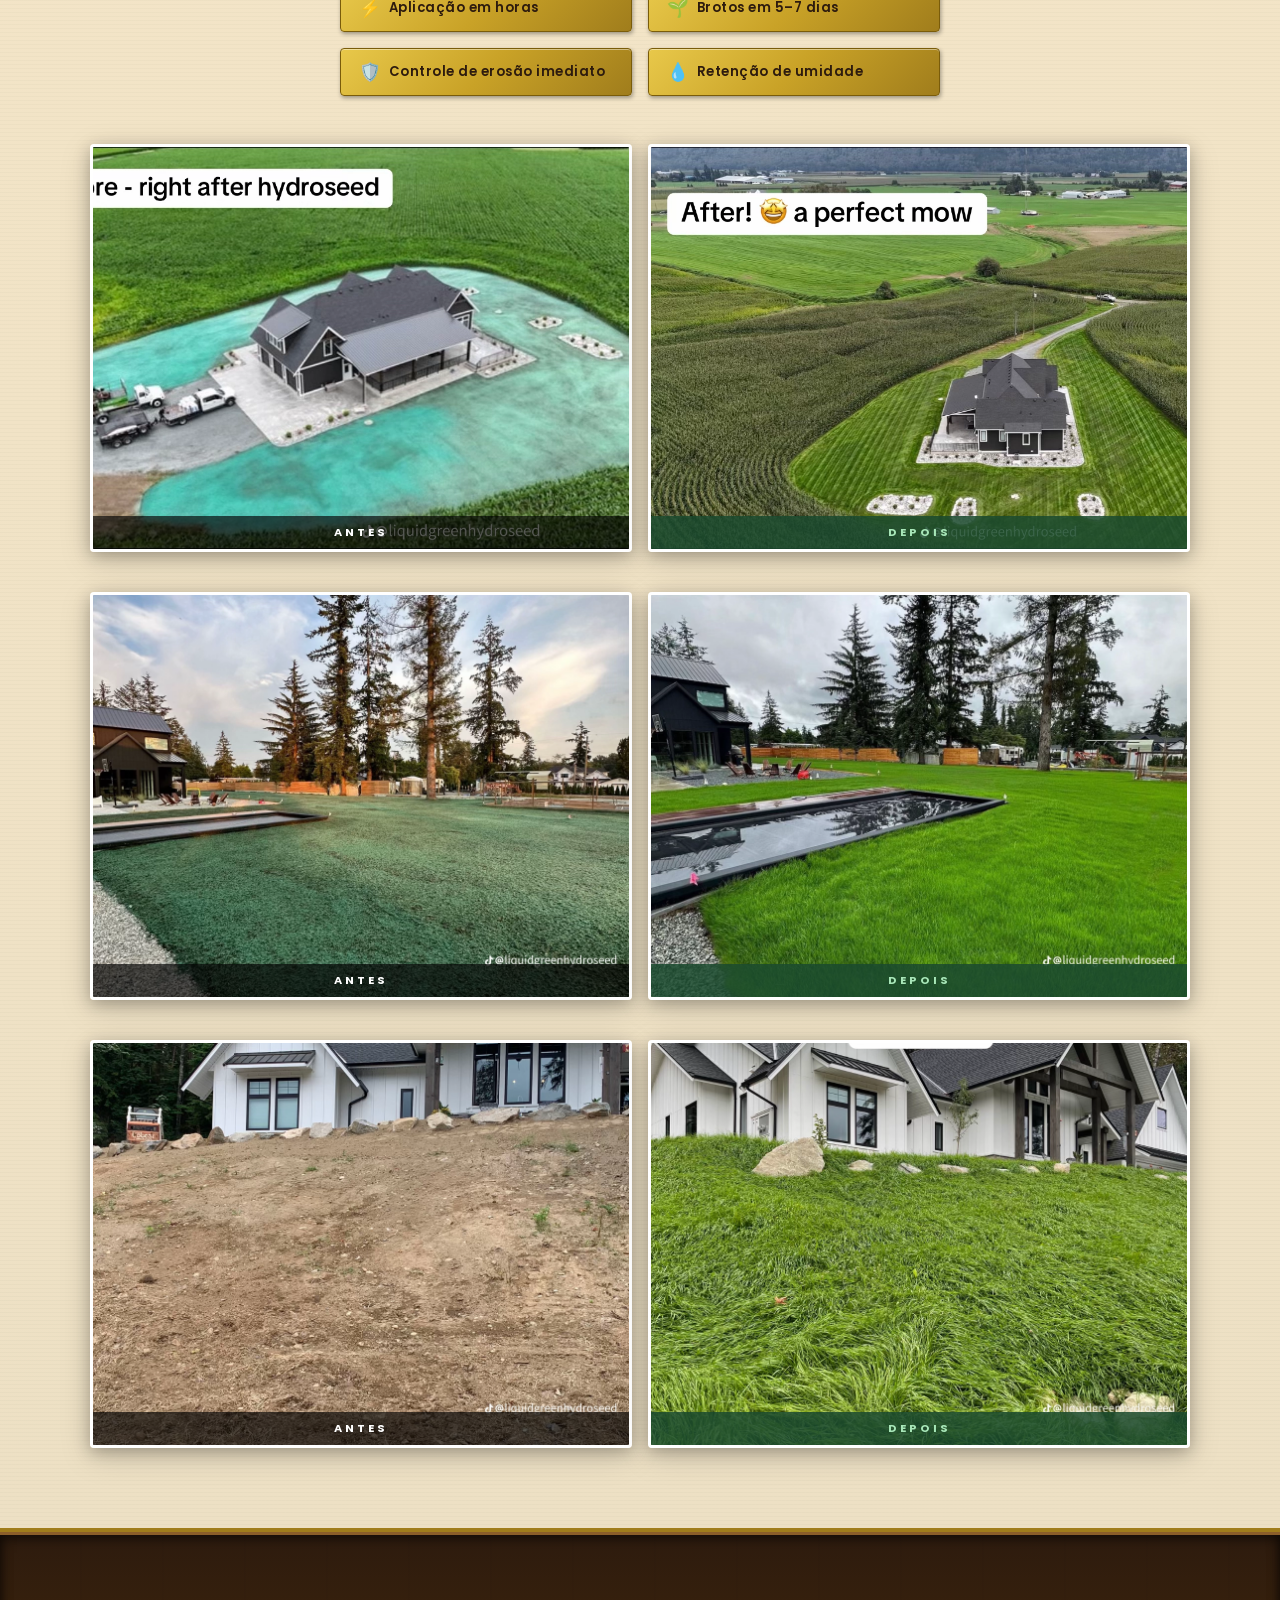
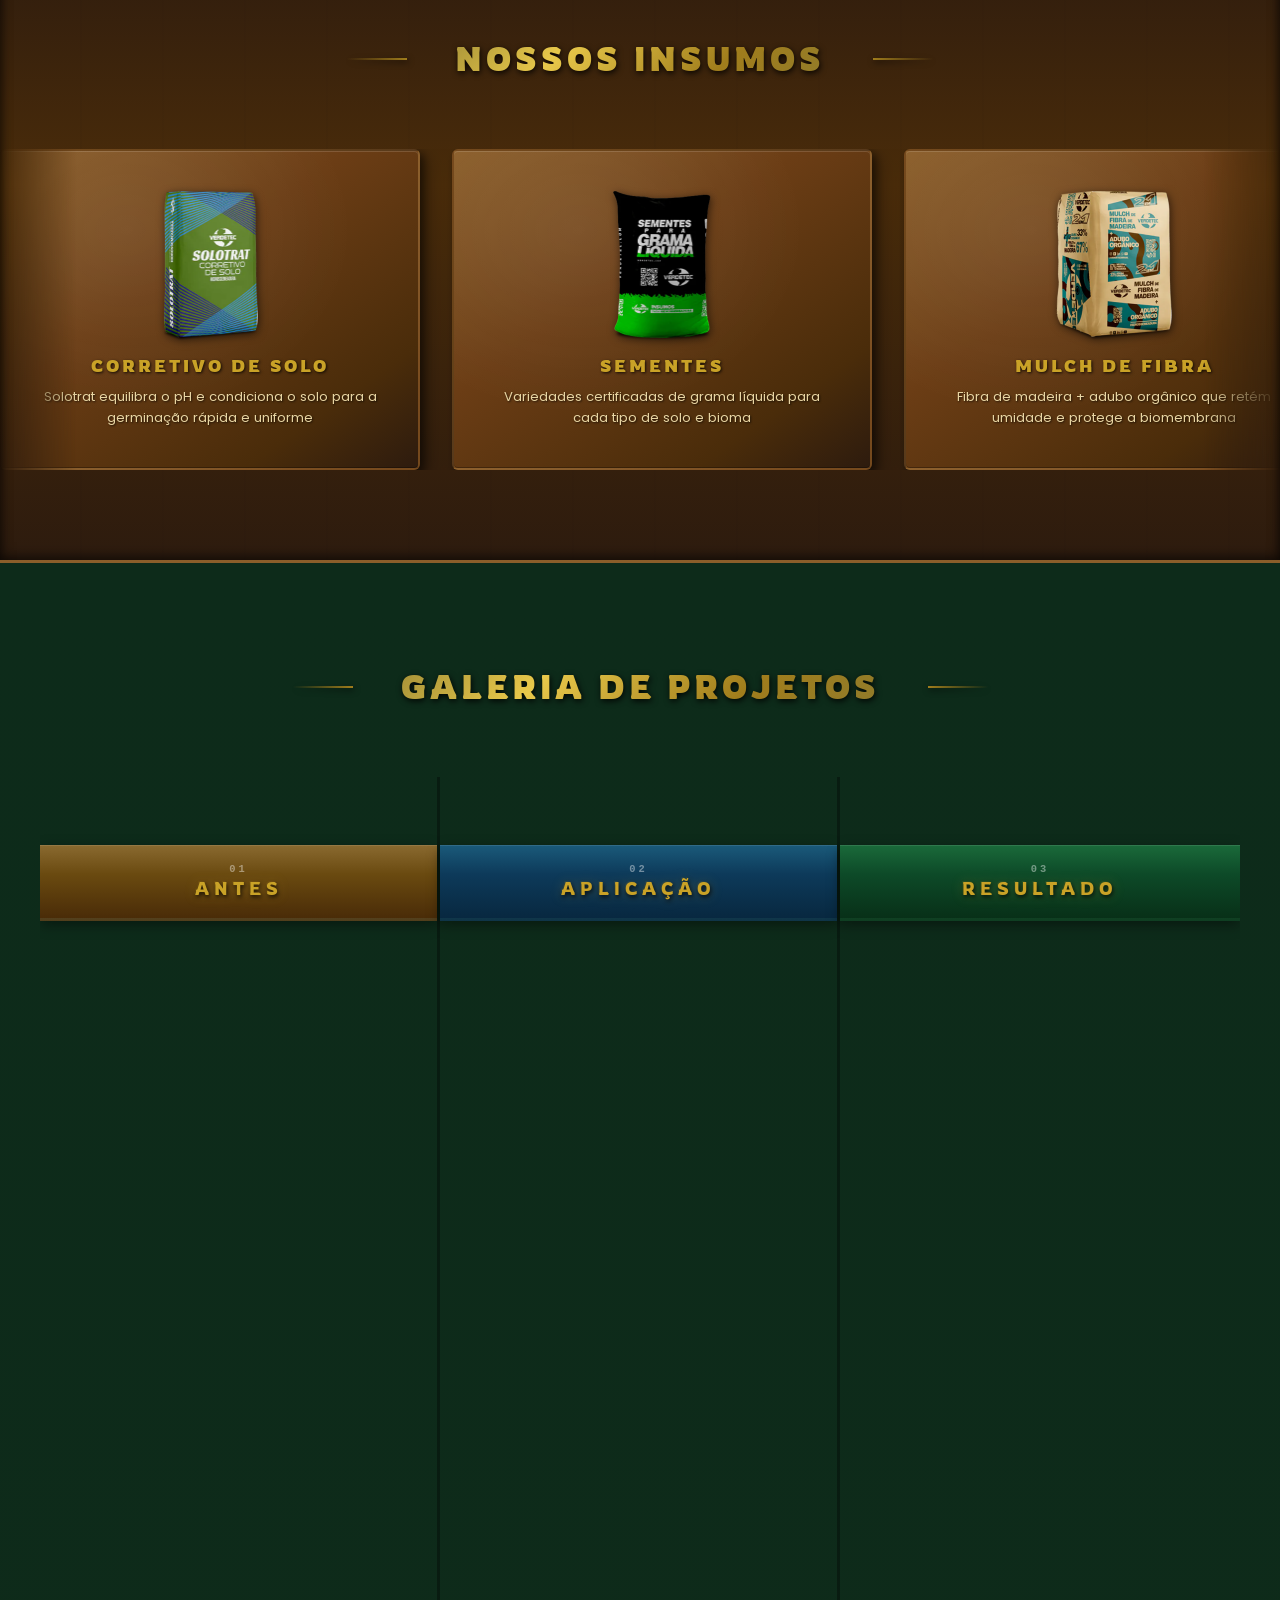
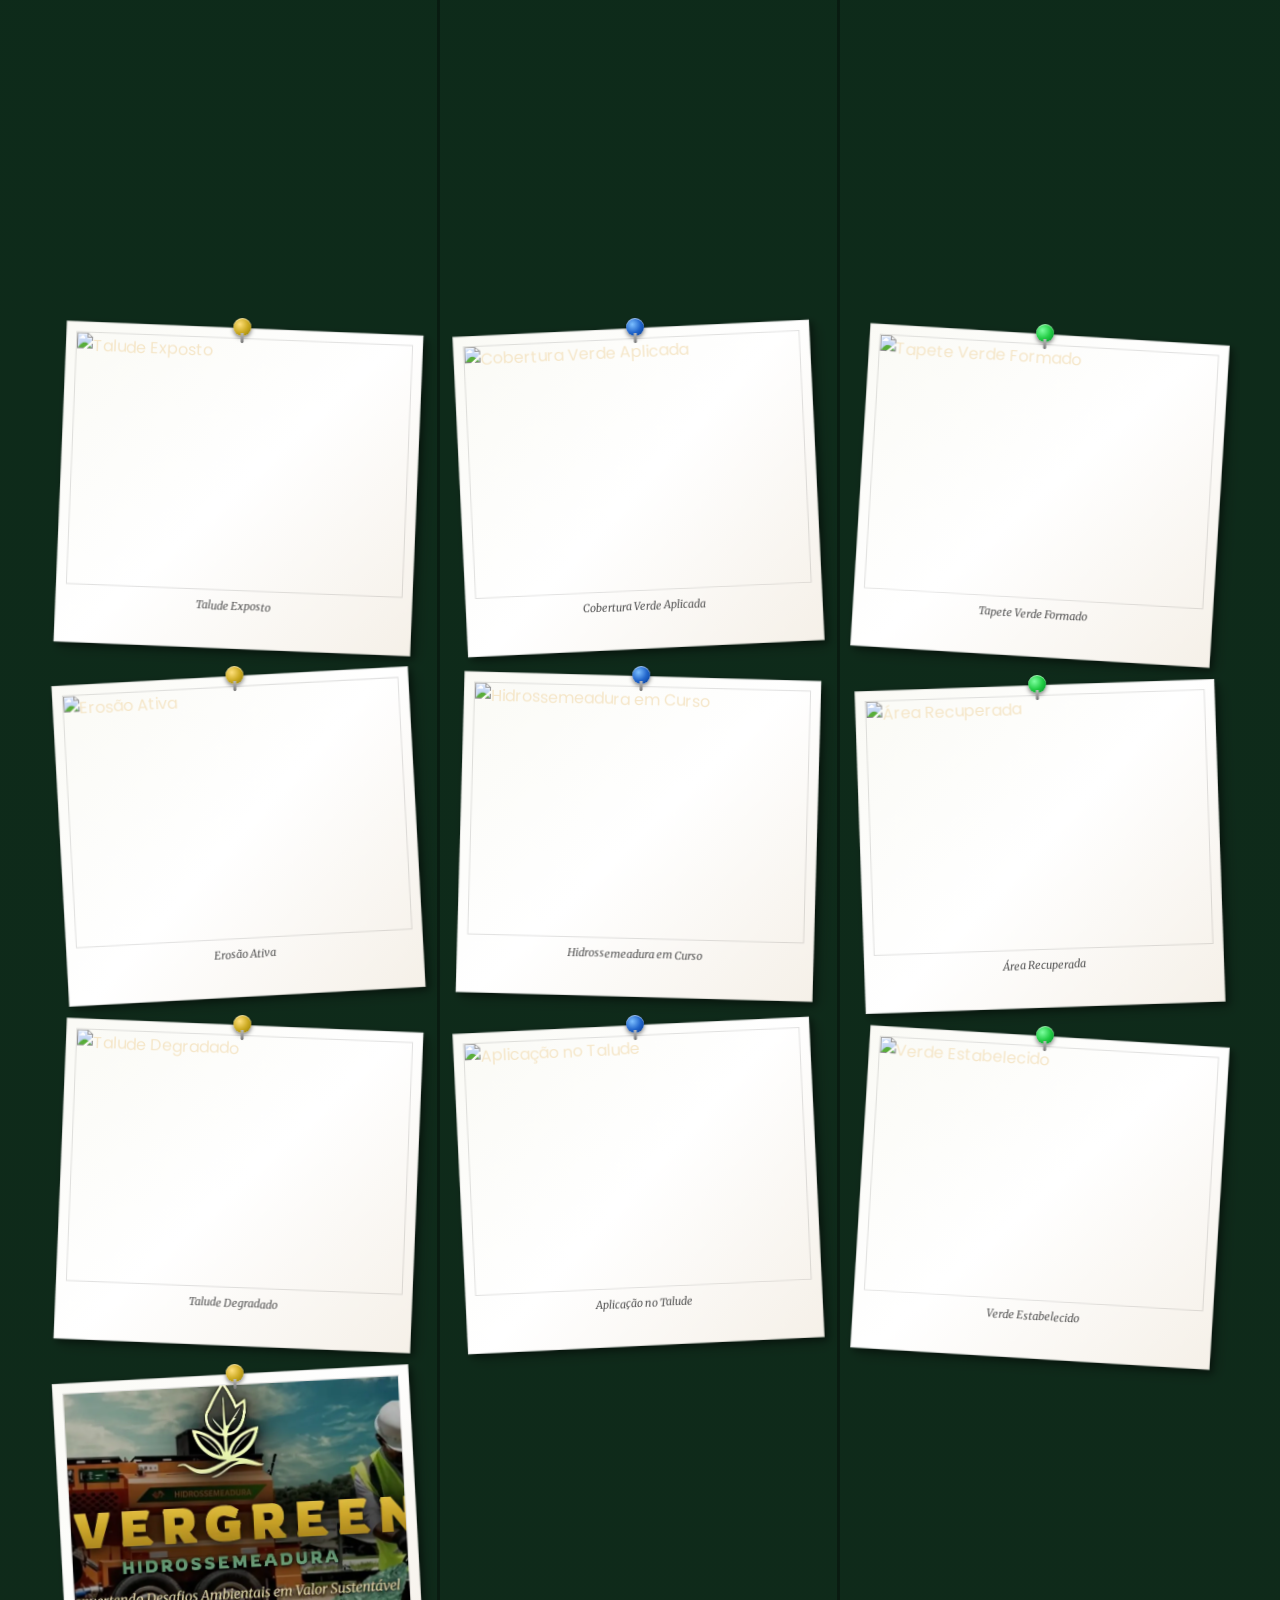
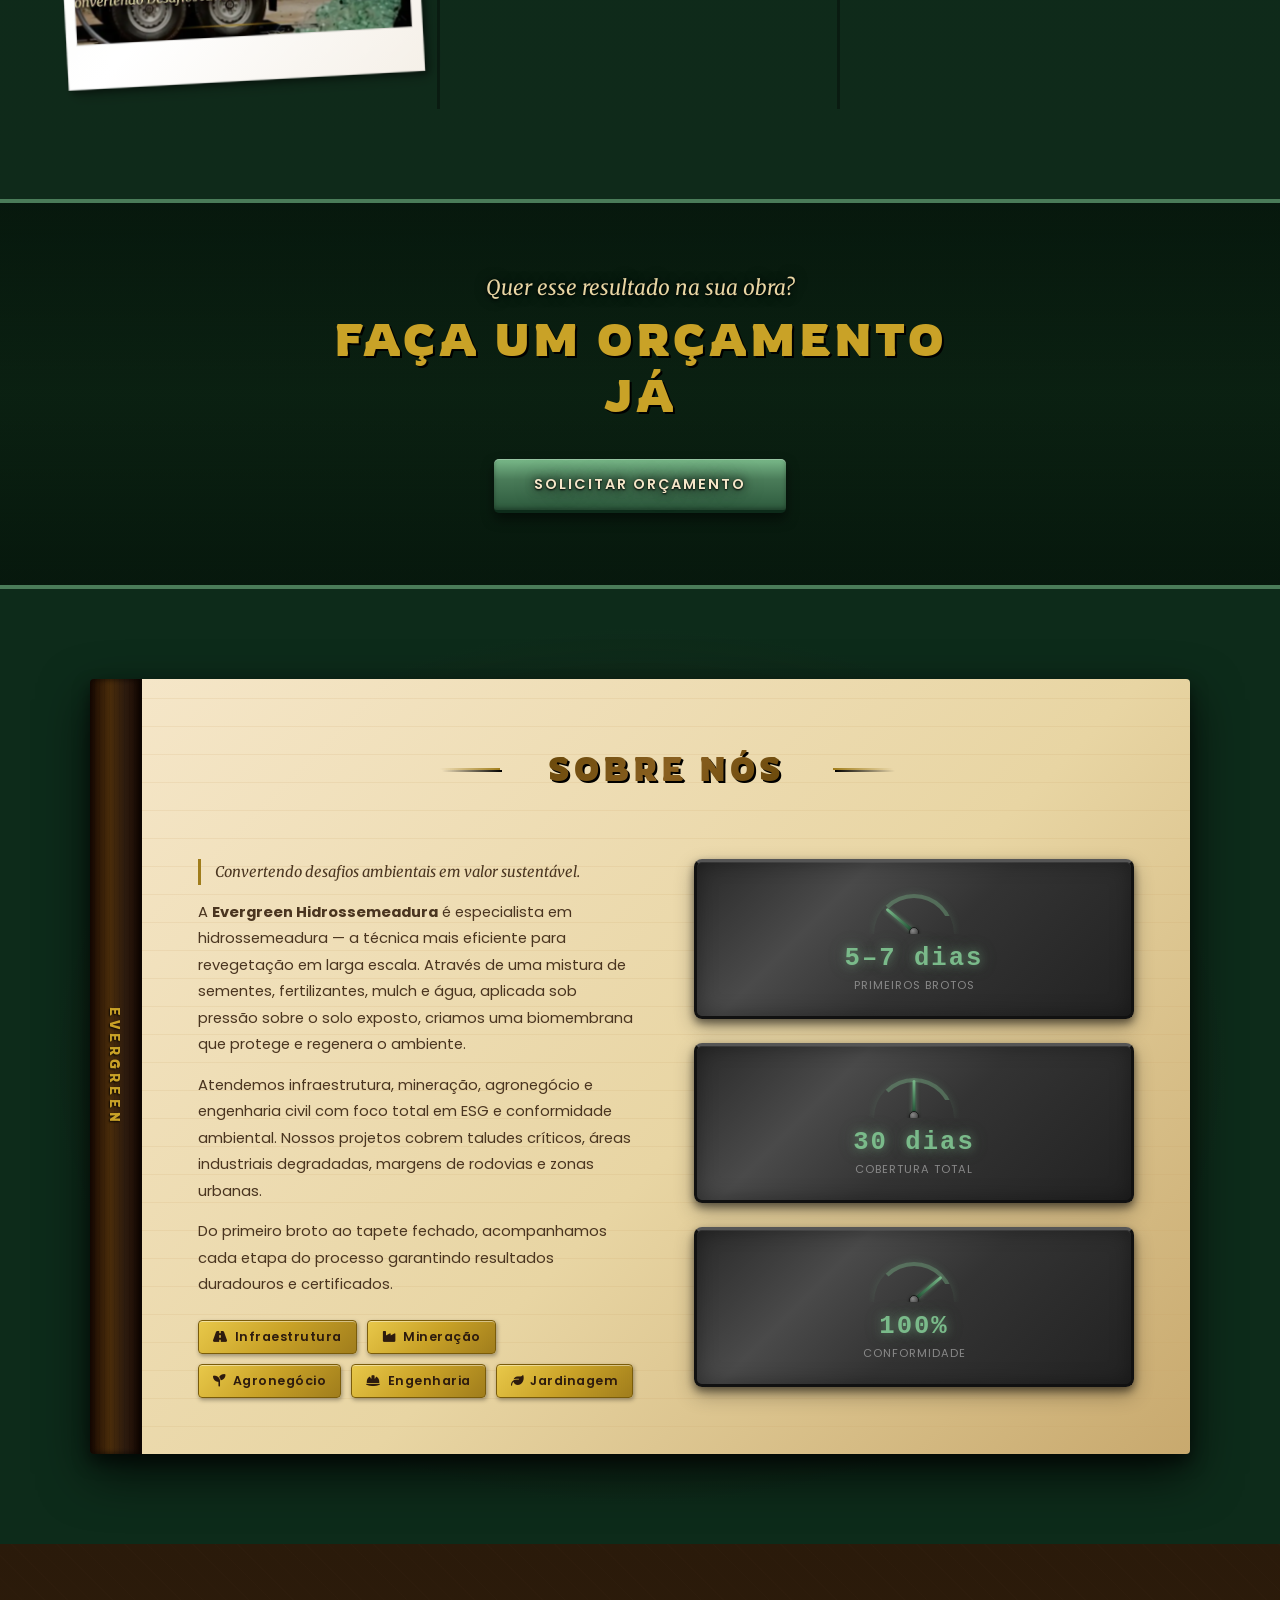
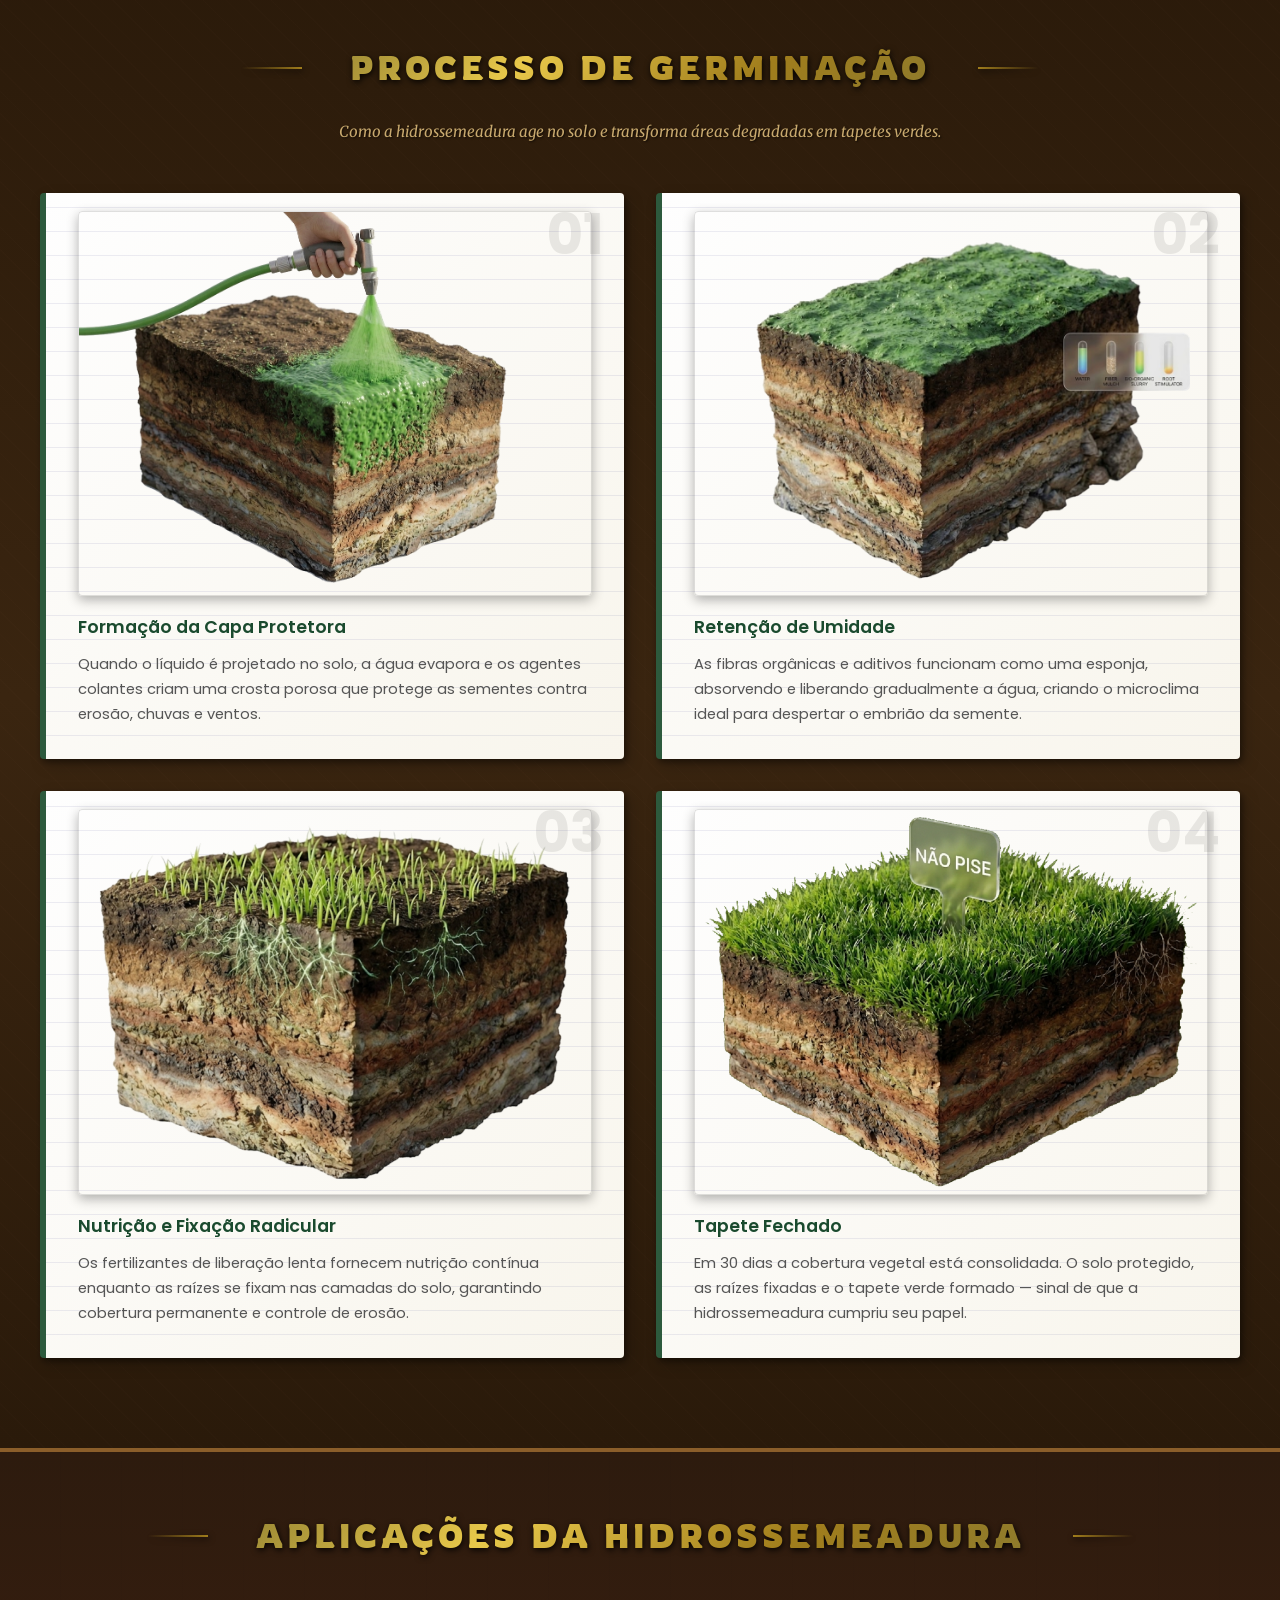
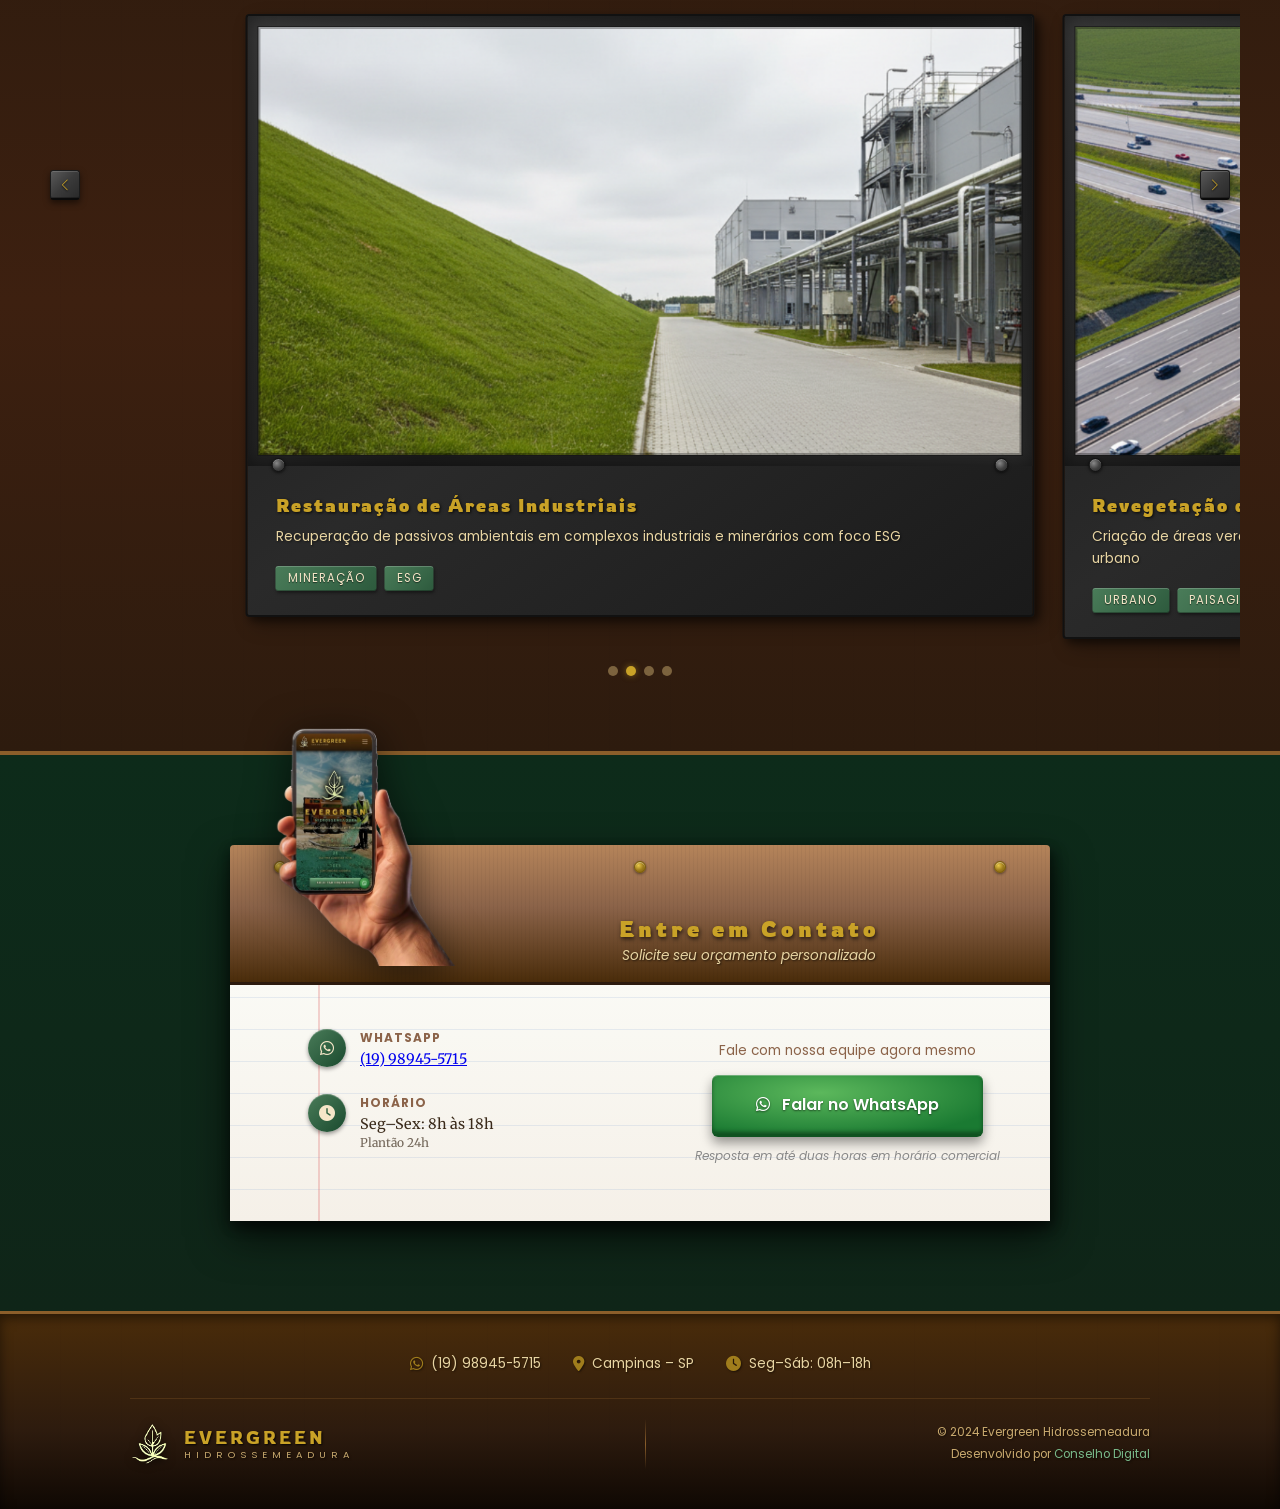
==== commit 289cfe1e: "Update image paths to .webp in index.html" ====
--- a/index.html
+++ b/index.html
@@ -20,13 +20,13 @@
   <meta property="og:url" content="https://www.evergreenhidrossemeadura.com.br/">
   <meta property="og:title" content="Hidrossemeadura e Plantio de Grama em Campinas SP | Evergreen Gramaverde">
   <meta property="og:description" content="Empresa especializada em hidrossemeadura, plantio e venda de grama em Campinas-SP. Atendemos obras civis, taludes, mineração e agronegócio. Solicite orçamento!">
-  <meta property="og:image" content="https://www.evergreenhidrossemeadura.com.br/img/contato.jpg">
+  <meta property="og:image" content="https://www.evergreenhidrossemeadura.com.br/img/contato.webp">
 
   <!-- Twitter Card -->
   <meta name="twitter:card" content="summary_large_image">
   <meta name="twitter:title" content="Hidrossemeadura e Plantio de Grama em Campinas SP | Evergreen Gramaverde">
   <meta name="twitter:description" content="Empresa especializada em hidrossemeadura, plantio e venda de grama em Campinas-SP. Atendemos obras civis, taludes, mineração e agronegócio.">
-  <meta name="twitter:image" content="https://www.evergreenhidrossemeadura.com.br/img/contato.jpg">
+  <meta name="twitter:image" content="https://www.evergreenhidrossemeadura.com.br/img/contato.webp">
 
   <!-- Google Fonts -->
   <link rel="preconnect" href="https://fonts.googleapis.com">
@@ -39,7 +39,7 @@
   <!-- Font Awesome -->
   <link rel="stylesheet" href="https://cdnjs.cloudflare.com/ajax/libs/font-awesome/6.5.0/css/all.min.css">
 
-  <link rel="icon" href="img/logo.png" type="image/png">
+  <link rel="icon" href="img/logo.webp" type="image/webp">
   <link rel="stylesheet" href="css/style.css">
 
   <!-- JSON-LD Schema -->
@@ -64,8 +64,8 @@
         "telephone": "+55-19-98945-5715",
         "email": "contato@evergreenhidrossemeadura.com.br",
         "url": "https://www.evergreenhidrossemeadura.com.br",
-        "image": "https://www.evergreenhidrossemeadura.com.br/img/contato.jpg",
-        "logo": "https://www.evergreenhidrossemeadura.com.br/img/logo.png",
+        "image": "https://www.evergreenhidrossemeadura.com.br/img/contato.webp",
+        "logo": "https://www.evergreenhidrossemeadura.com.br/img/logo.webp",
         "address": {
           "@type": "PostalAddress",
           "addressLocality": "Campinas",
@@ -214,7 +214,7 @@
   <nav class="navbar" role="navigation" aria-label="Menu principal">
     <div class="nav-container">
       <a href="#inicio" class="nav-logo">
-        <img src="img/logo.png" alt="Evergreen Gramaverde" class="nav-logo-img" data-photo="logo">
+        <img src="img/logo.webp" alt="Evergreen Gramaverde" class="nav-logo-img" data-photo="logo">
         <div class="logo-text-wrap">
           <span class="logo-main">EVERGREEN</span>
           <span class="logo-sub">HIDROSSEMEADURA</span>
@@ -242,7 +242,7 @@
 
     <div class="hero-content">
       <img
-        src="img/logo.png"
+        src="img/logo.webp"
         alt="Evergreen Gramaverde"
         class="hero-logo-img"
         data-photo="logo">
@@ -339,62 +339,62 @@
         <div class="partners-ticker">
 
           <div class="partner-card" data-insumo="fertilizantes">
-            <div class="partner-img-wrap"><img src="img/fertilizantes.png" alt="Corretivo de Solo" loading="lazy" data-photo="insumo-fertilizantes"></div>
+            <div class="partner-img-wrap"><img src="img/fertilizantes.webp" alt="Corretivo de Solo" loading="lazy" data-photo="insumo-fertilizantes"></div>
             <h3>Corretivo de Solo</h3>
             <p>Solotrat equilibra o pH e condiciona o solo para a germinação rápida e uniforme</p>
           </div>
 
           <div class="partner-card" data-insumo="sementes">
-            <div class="partner-img-wrap"><img src="img/sementes.png" alt="Sementes" loading="lazy" data-photo="insumo-sementes"></div>
+            <div class="partner-img-wrap"><img src="img/sementes.webp" alt="Sementes" loading="lazy" data-photo="insumo-sementes"></div>
             <h3>Sementes</h3>
             <p>Variedades certificadas de grama líquida para cada tipo de solo e bioma</p>
           </div>
 
           <div class="partner-card" data-insumo="mulches">
-            <div class="partner-img-wrap"><img src="img/mulches.png" alt="Mulch de Fibra" loading="lazy" data-photo="insumo-mulches"></div>
+            <div class="partner-img-wrap"><img src="img/mulches.webp" alt="Mulch de Fibra" loading="lazy" data-photo="insumo-mulches"></div>
             <h3>Mulch de Fibra</h3>
             <p>Fibra de madeira + adubo orgânico que retém umidade e protege a biomembrana</p>
           </div>
 
           <div class="partner-card" data-insumo="fixadores">
-            <div class="partner-img-wrap"><img src="img/fixadores.png" alt="Fixador" loading="lazy" data-photo="insumo-fixadores"></div>
+            <div class="partner-img-wrap"><img src="img/fixadores.webp" alt="Fixador" loading="lazy" data-photo="insumo-fixadores"></div>
             <h3>Fixador</h3>
             <p>Liga os componentes ao solo com resistência ao escoamento por chuvas e ventos</p>
           </div>
 
           <div class="partner-card" data-insumo="fibra">
-            <div class="partner-img-wrap"><img src="img/fibra-de-madeira.png" alt="Adubo Orgânico" loading="lazy" data-photo="insumo-fibra"></div>
+            <div class="partner-img-wrap"><img src="img/fibra-de-madeira.webp" alt="Adubo Orgânico" loading="lazy" data-photo="insumo-fibra"></div>
             <h3>Adubo Orgânico</h3>
             <p>Nutrição natural de liberação lenta que sustenta o crescimento por semanas</p>
           </div>
 
           <!-- duplicatas para loop seamless -->
           <div class="partner-card" data-insumo="fertilizantes" aria-hidden="true">
-            <div class="partner-img-wrap"><img src="img/fertilizantes.png" alt="" loading="lazy" data-photo="insumo-fertilizantes"></div>
+            <div class="partner-img-wrap"><img src="img/fertilizantes.webp" alt="" loading="lazy" data-photo="insumo-fertilizantes"></div>
             <h3>Corretivo de Solo</h3>
             <p>Solotrat equilibra o pH e condiciona o solo para a germinação rápida e uniforme</p>
           </div>
 
           <div class="partner-card" data-insumo="sementes" aria-hidden="true">
-            <div class="partner-img-wrap"><img src="img/sementes.png" alt="" loading="lazy" data-photo="insumo-sementes"></div>
+            <div class="partner-img-wrap"><img src="img/sementes.webp" alt="" loading="lazy" data-photo="insumo-sementes"></div>
             <h3>Sementes</h3>
             <p>Variedades certificadas de grama líquida para cada tipo de solo e bioma</p>
           </div>
 
           <div class="partner-card" data-insumo="mulches" aria-hidden="true">
-            <div class="partner-img-wrap"><img src="img/mulches.png" alt="" loading="lazy" data-photo="insumo-mulches"></div>
+            <div class="partner-img-wrap"><img src="img/mulches.webp" alt="" loading="lazy" data-photo="insumo-mulches"></div>
             <h3>Mulch de Fibra</h3>
             <p>Fibra de madeira + adubo orgânico que retém umidade e protege a biomembrana</p>
           </div>
 
           <div class="partner-card" data-insumo="fixadores" aria-hidden="true">
-            <div class="partner-img-wrap"><img src="img/fixadores.png" alt="" loading="lazy" data-photo="insumo-fixadores"></div>
+            <div class="partner-img-wrap"><img src="img/fixadores.webp" alt="" loading="lazy" data-photo="insumo-fixadores"></div>
             <h3>Fixador</h3>
             <p>Liga os componentes ao solo com resistência ao escoamento por chuvas e ventos</p>
           </div>
 
           <div class="partner-card" data-insumo="fibra" aria-hidden="true">
-            <div class="partner-img-wrap"><img src="img/fibra-de-madeira.png" alt="" loading="lazy" data-photo="insumo-fibra"></div>
+            <div class="partner-img-wrap"><img src="img/fibra-de-madeira.webp" alt="" loading="lazy" data-photo="insumo-fibra"></div>
             <h3>Adubo Orgânico</h3>
             <p>Nutrição natural de liberação lenta que sustenta o crescimento por semanas</p>
           </div>
@@ -546,7 +546,7 @@
 
         <div class="index-card index-card--img" data-process="1">
           <div class="card-number">01</div>
-          <img src="img/fases-aplicacao.png" alt="Aplicação de Hidrossemeadura" loading="lazy" class="card-photo" data-photo="process-1">
+          <img src="img/fases-aplicacao.webp" alt="Aplicação de Hidrossemeadura" loading="lazy" class="card-photo" data-photo="process-1">
           <div class="card-body">
             <h3>Formação da Capa Protetora</h3>
             <p>Quando o líquido é projetado no solo, a água evapora e os agentes colantes criam uma crosta porosa que protege as sementes contra erosão, chuvas e ventos.</p>
@@ -555,7 +555,7 @@
 
         <div class="index-card index-card--img" data-process="2">
           <div class="card-number">02</div>
-          <img src="img/fases-aplicado.png" alt="Retenção de Umidade" loading="lazy" class="card-photo" data-photo="process-2">
+          <img src="img/fases-aplicado.webp" alt="Retenção de Umidade" loading="lazy" class="card-photo" data-photo="process-2">
           <div class="card-body">
             <h3>Retenção de Umidade</h3>
             <p>As fibras orgânicas e aditivos funcionam como uma esponja, absorvendo e liberando gradualmente a água, criando o microclima ideal para despertar o embrião da semente.</p>
@@ -564,7 +564,7 @@
 
         <div class="index-card index-card--img" data-process="3">
           <div class="card-number">03</div>
-          <img src="img/solo-fases.png" alt="Camadas do Solo" loading="lazy" class="card-photo" data-photo="process-3">
+          <img src="img/solo-fases.webp" alt="Camadas do Solo" loading="lazy" class="card-photo" data-photo="process-3">
           <div class="card-body">
             <h3>Nutrição e Fixação Radicular</h3>
             <p>Os fertilizantes de liberação lenta fornecem nutrição contínua enquanto as raízes se fixam nas camadas do solo, garantindo cobertura permanente e controle de erosão.</p>
@@ -573,7 +573,7 @@
 
         <div class="index-card index-card--img" data-process="4">
           <div class="card-number">04</div>
-          <img src="img/nao-pise.png" alt="Tapete Fechado" loading="lazy" class="card-photo" data-photo="process-4">
+          <img src="img/nao-pise.webp" alt="Tapete Fechado" loading="lazy" class="card-photo" data-photo="process-4">
           <div class="card-body">
             <h3>Tapete Fechado</h3>
             <p>Em 30 dias a cobertura vegetal está consolidada. O solo protegido, as raízes fixadas e o tapete verde formado — sinal de que a hidrossemeadura cumpriu seu papel.</p>
@@ -596,7 +596,7 @@
         <div class="swiper-slide">
           <div class="portfolio-card" data-portfolio="taludes">
             <div class="portfolio-frame">
-              <img src="img/portfolio-taludes.png" alt="Hidrossemeadura de Taludes" loading="lazy" data-photo="portfolio-taludes">
+              <img src="img/portfolio-taludes.webp" alt="Hidrossemeadura de Taludes" loading="lazy" data-photo="portfolio-taludes">
               <div class="portfolio-frame-border"></div>
             </div>
             <div class="portfolio-placard">
@@ -615,7 +615,7 @@
         <div class="swiper-slide">
           <div class="portfolio-card" data-portfolio="industrial">
             <div class="portfolio-frame">
-              <img src="img/portfolio-industrial.png" alt="Restauração Industrial" loading="lazy" data-photo="portfolio-industrial">
+              <img src="img/portfolio-industrial.webp" alt="Restauração Industrial" loading="lazy" data-photo="portfolio-industrial">
               <div class="portfolio-frame-border"></div>
             </div>
             <div class="portfolio-placard">
@@ -634,7 +634,7 @@
         <div class="swiper-slide">
           <div class="portfolio-card" data-portfolio="urbanas">
             <div class="portfolio-frame">
-              <img src="img/portfolio-urbanas.png" alt="Revegetação Urbana" loading="lazy" data-photo="portfolio-urbanas">
+              <img src="img/portfolio-urbanas.webp" alt="Revegetação Urbana" loading="lazy" data-photo="portfolio-urbanas">
               <div class="portfolio-frame-border"></div>
             </div>
             <div class="portfolio-placard">
@@ -653,7 +653,7 @@
         <div class="swiper-slide">
           <div class="portfolio-card" data-portfolio="erosao">
             <div class="portfolio-frame">
-              <img src="img/portfolio-erosao.png" alt="Controle de Erosão" loading="lazy" data-photo="portfolio-erosao">
+              <img src="img/portfolio-erosao.webp" alt="Controle de Erosão" loading="lazy" data-photo="portfolio-erosao">
               <div class="portfolio-frame-border"></div>
             </div>
             <div class="portfolio-placard">
@@ -688,7 +688,7 @@
           </div>
           <div class="cover-cols">
             <div class="cover-photo-col">
-              <img src="img/mockup-phone.png" alt="Evergreen no celular" class="cover-mockup-img" data-photo="contact-mockup">
+              <img src="img/mockup-phone.webp" alt="Evergreen no celular" class="cover-mockup-img" data-photo="contact-mockup">
             </div>
             <div class="cover-title-row">
               <h2>Entre em Contato</h2>
@@ -756,7 +756,7 @@
       </div>
       <div class="footer-inner">
         <div class="footer-brand">
-          <img src="img/logo.png" alt="Evergreen" class="footer-logo-img" data-photo="logo">
+          <img src="img/logo.webp" alt="Evergreen" class="footer-logo-img" data-photo="logo">
           <div>
             <p class="footer-name">EVERGREEN</p>
             <p class="footer-tagline-sm">HIDROSSEMEADURA</p>
